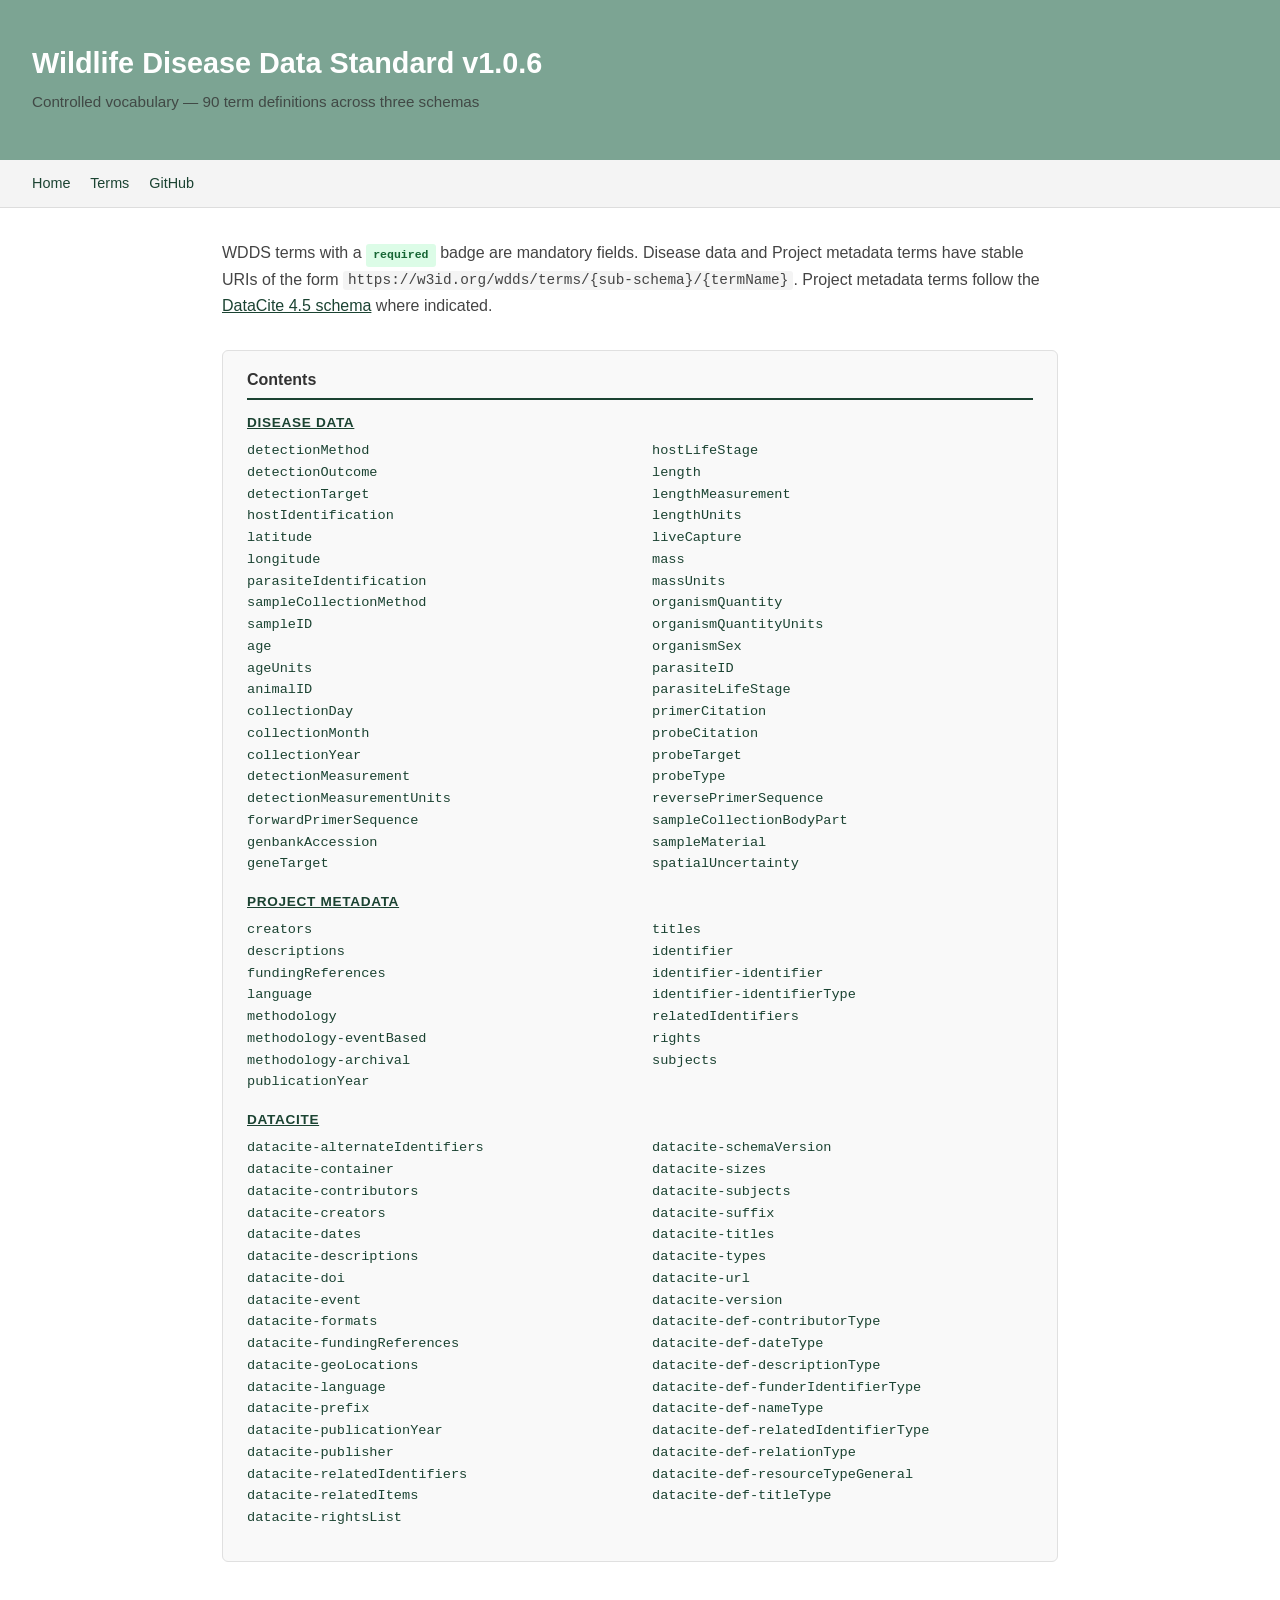
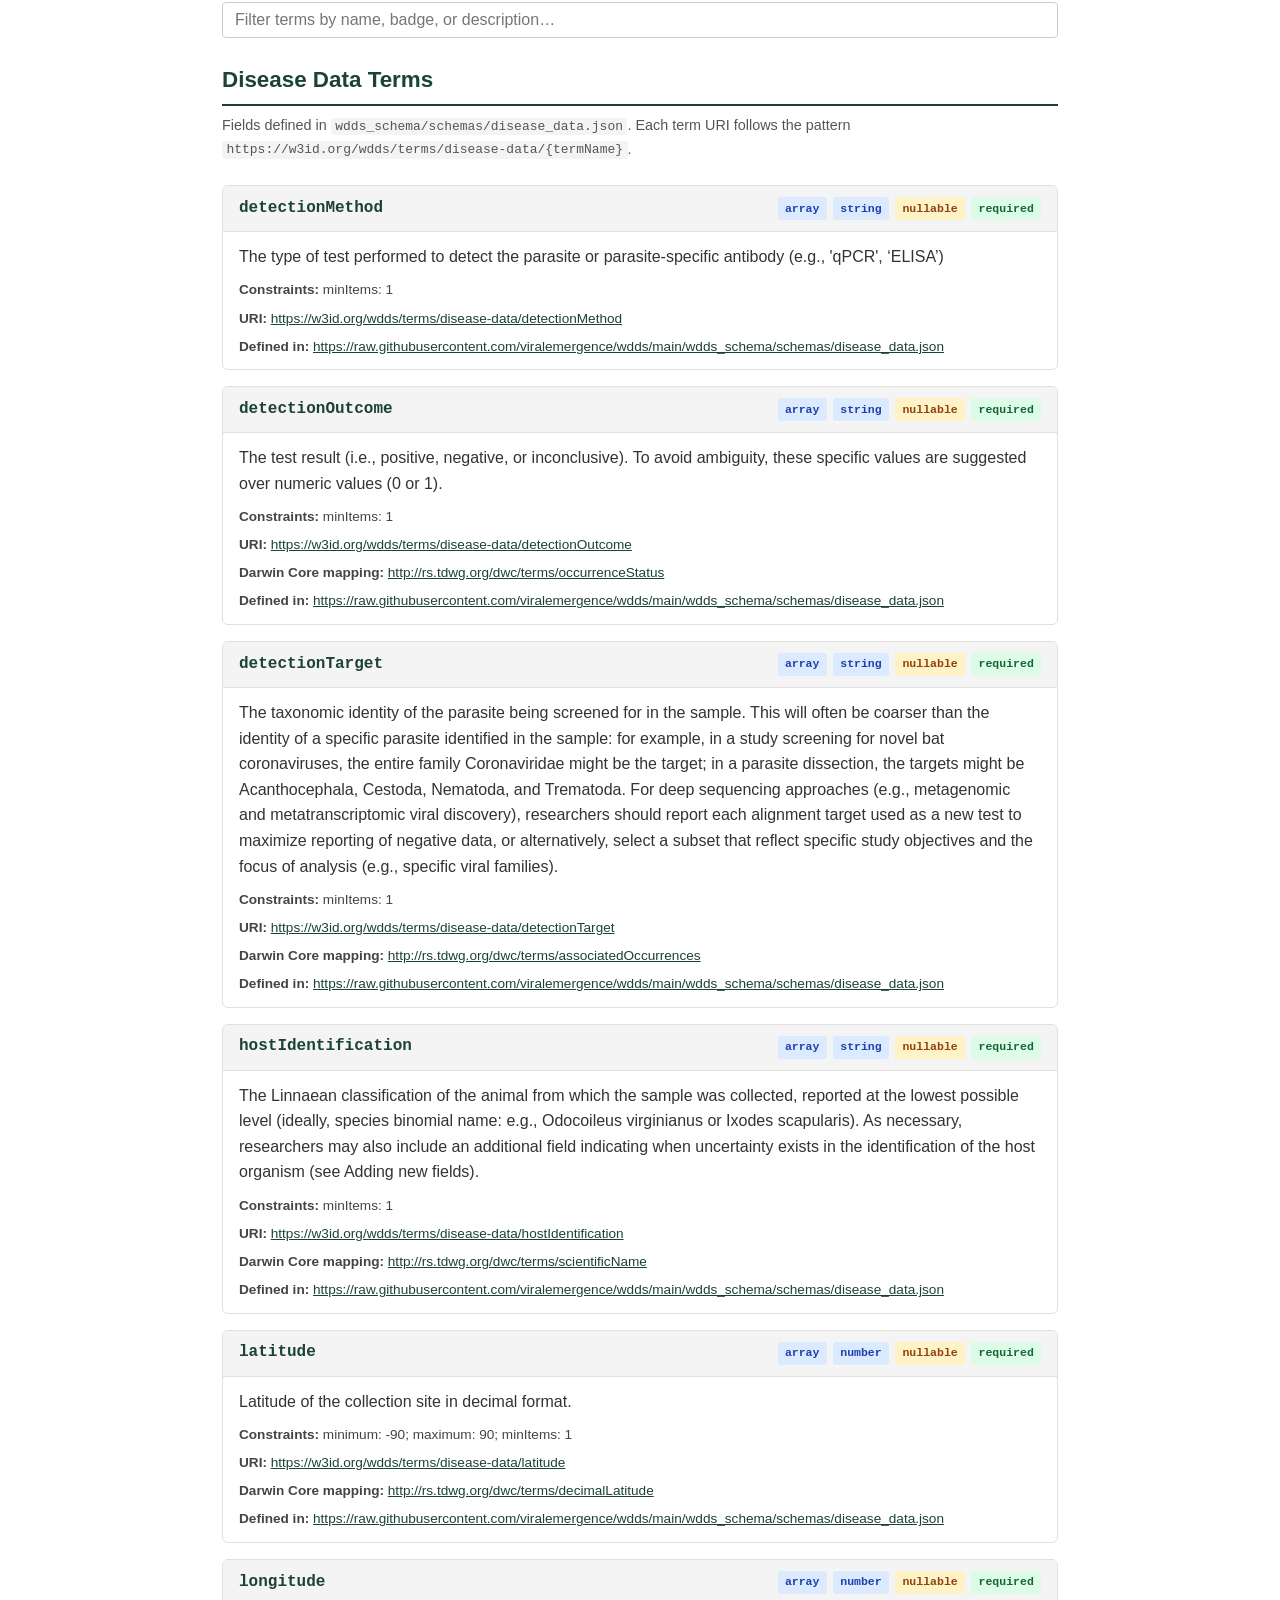
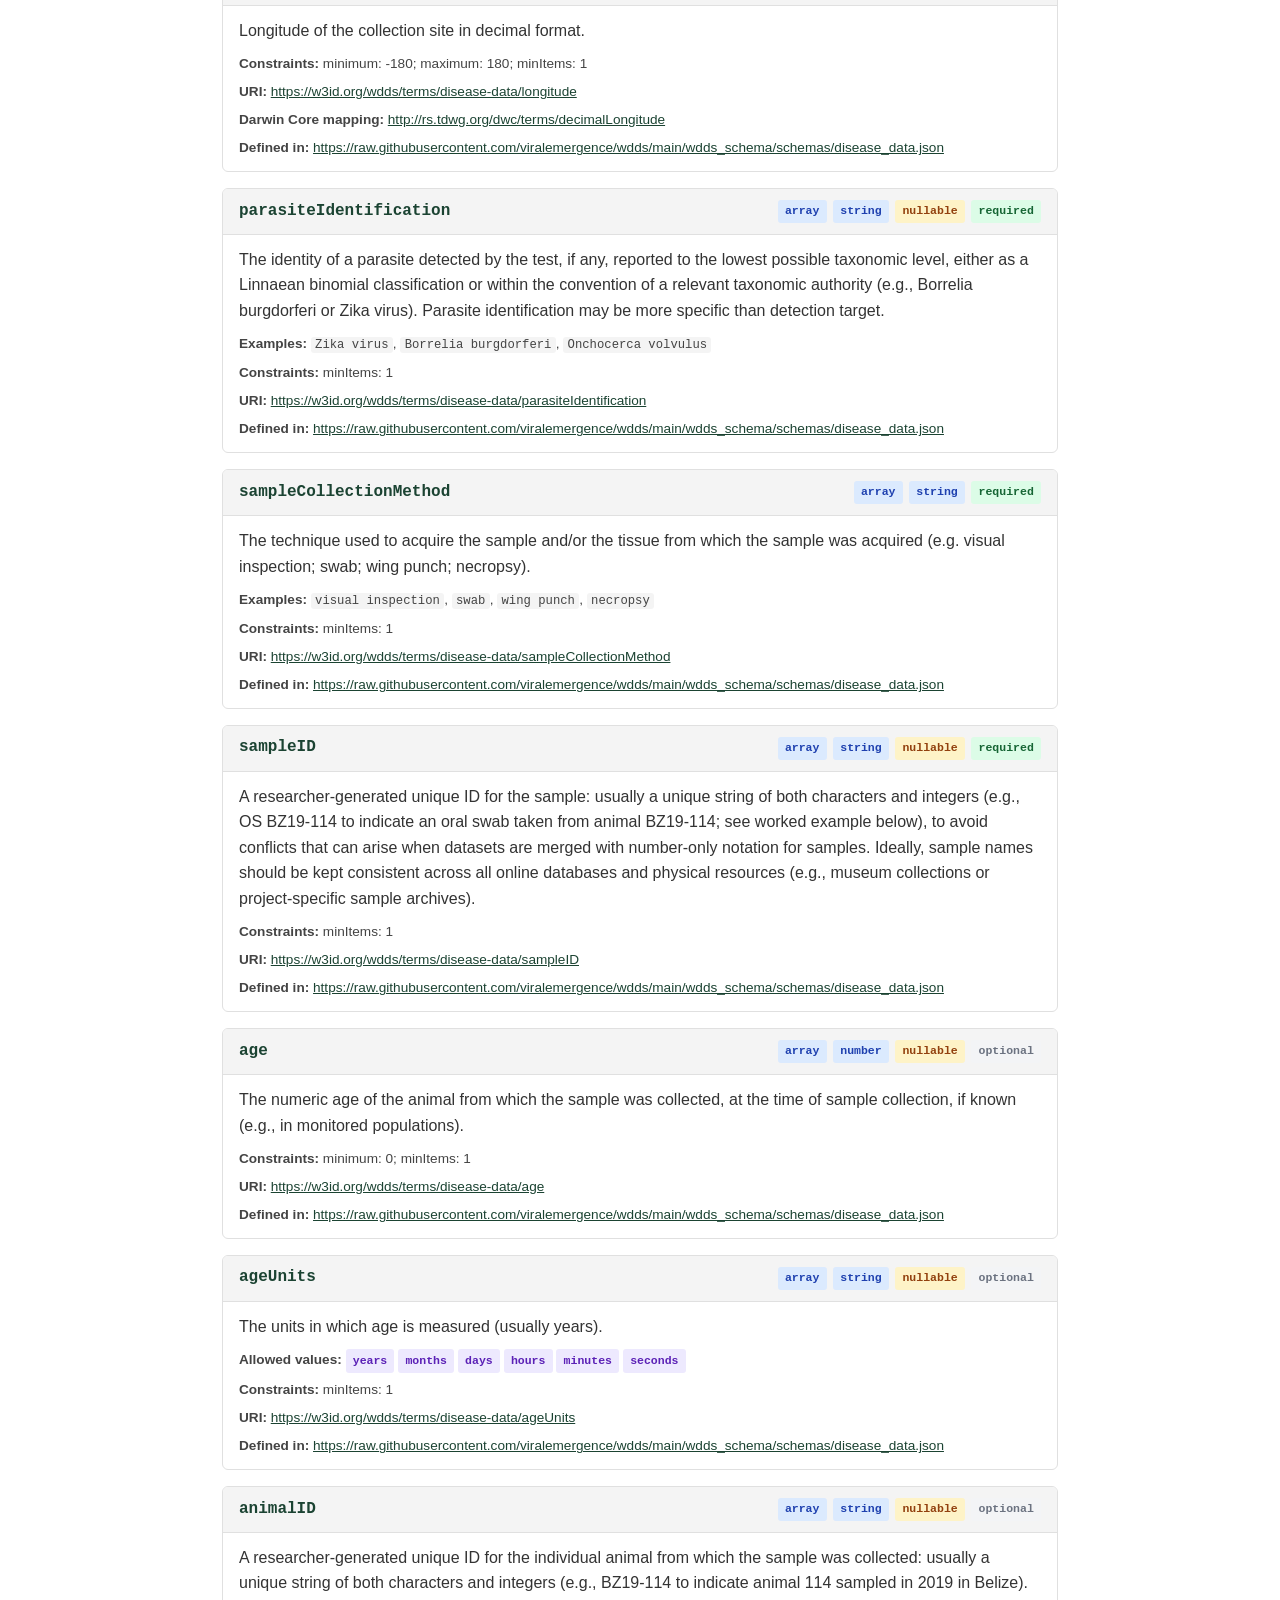
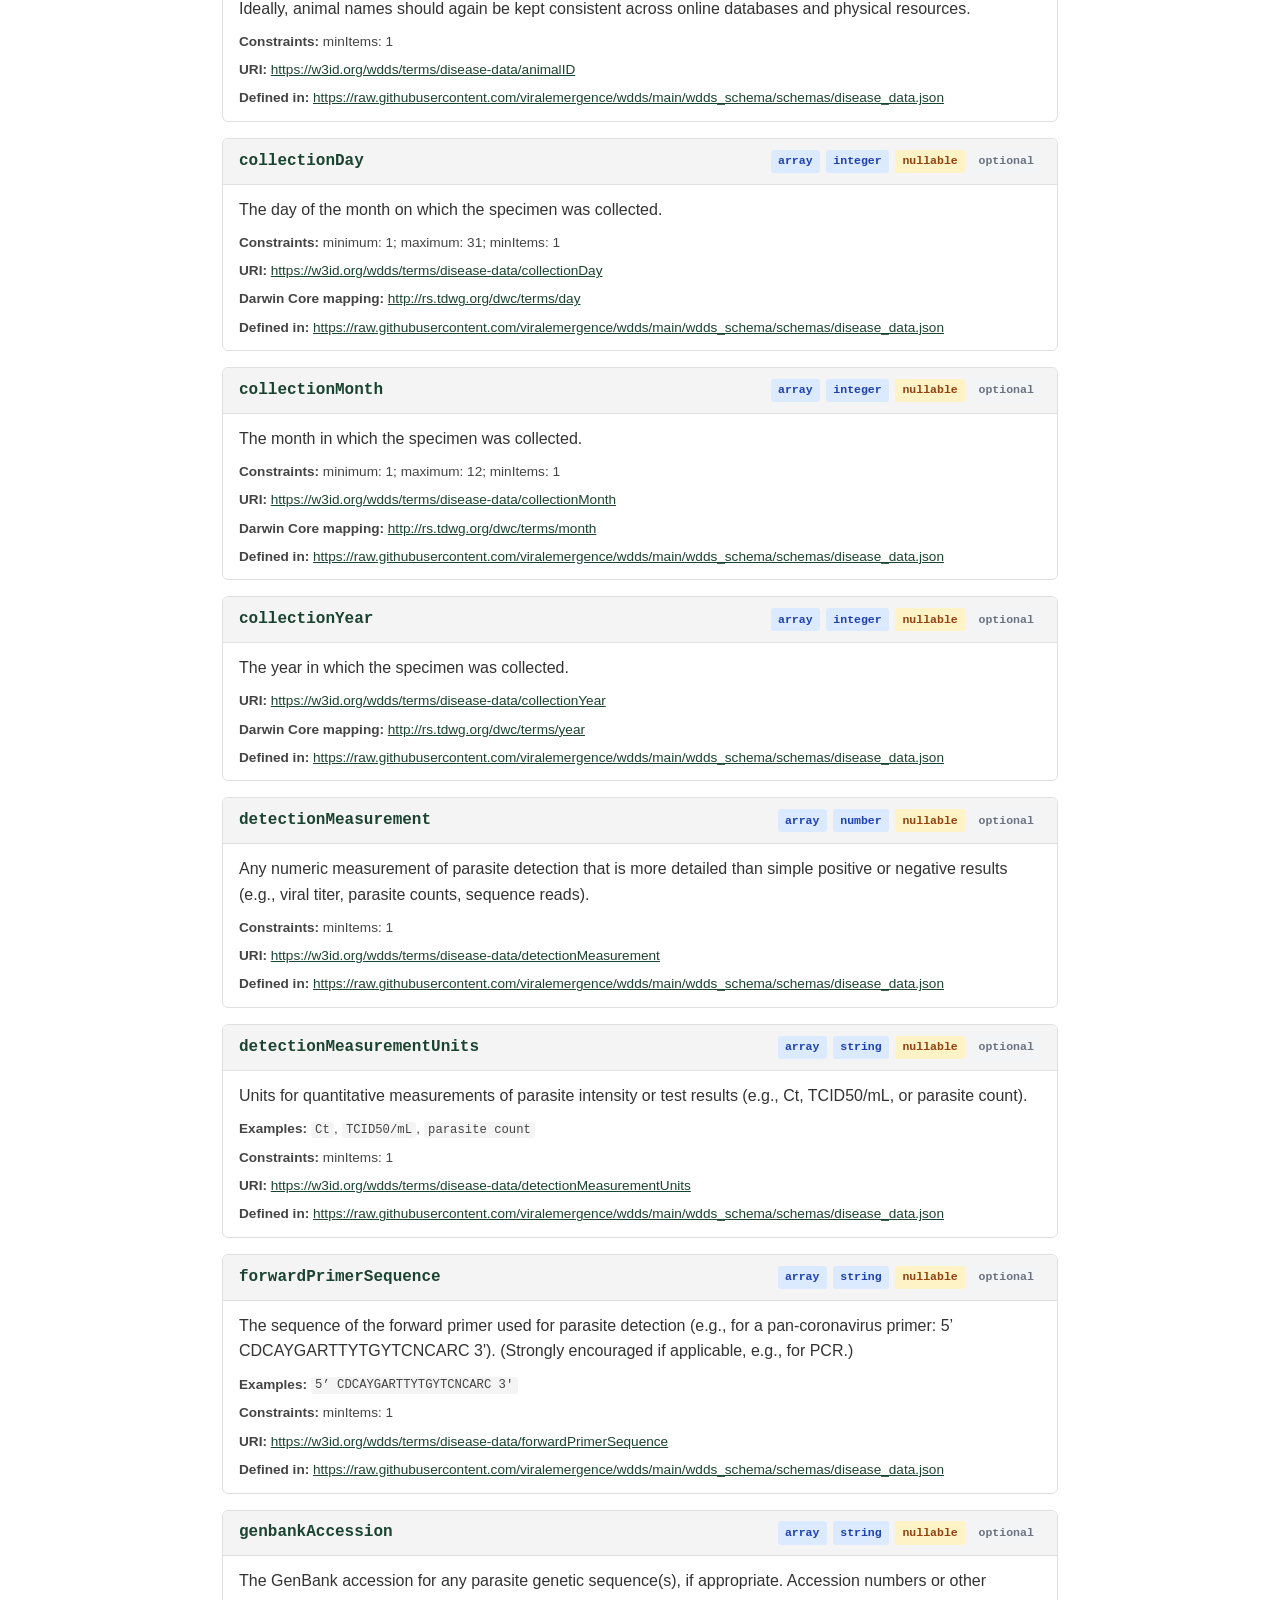
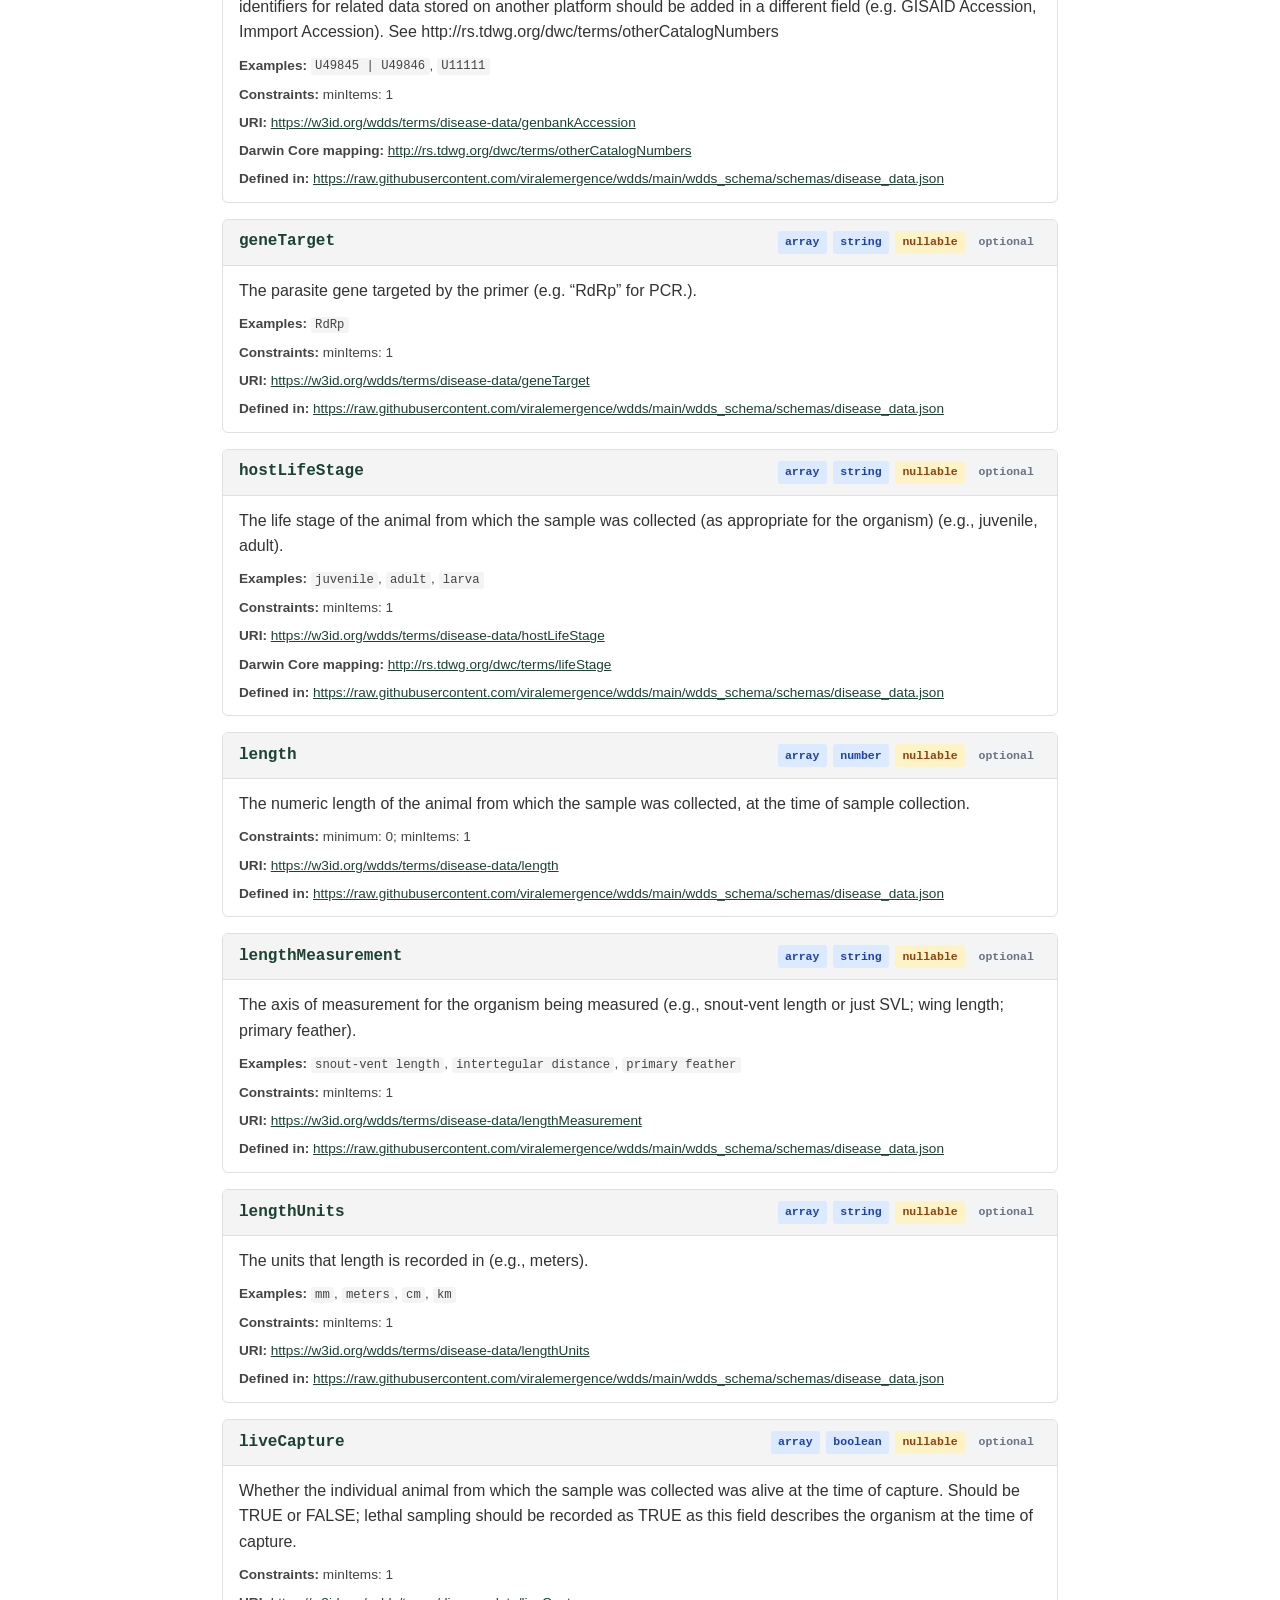
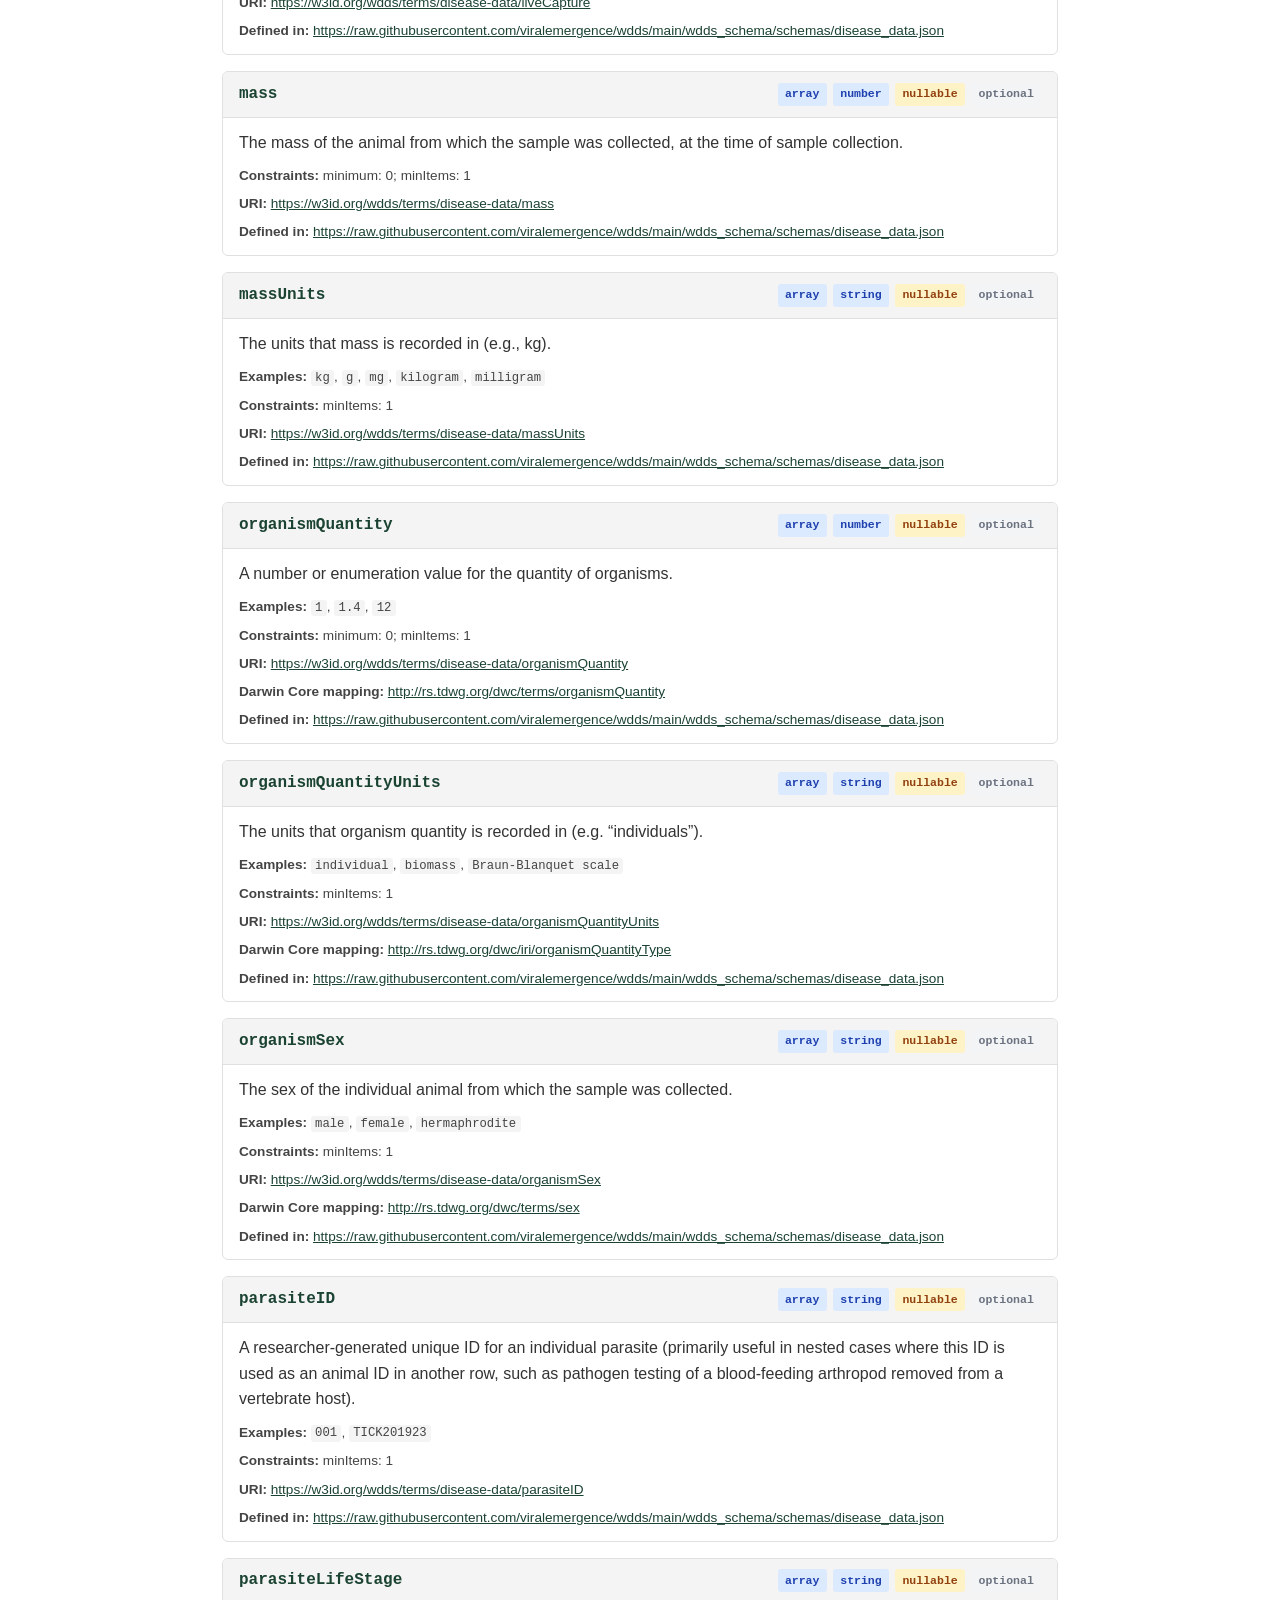
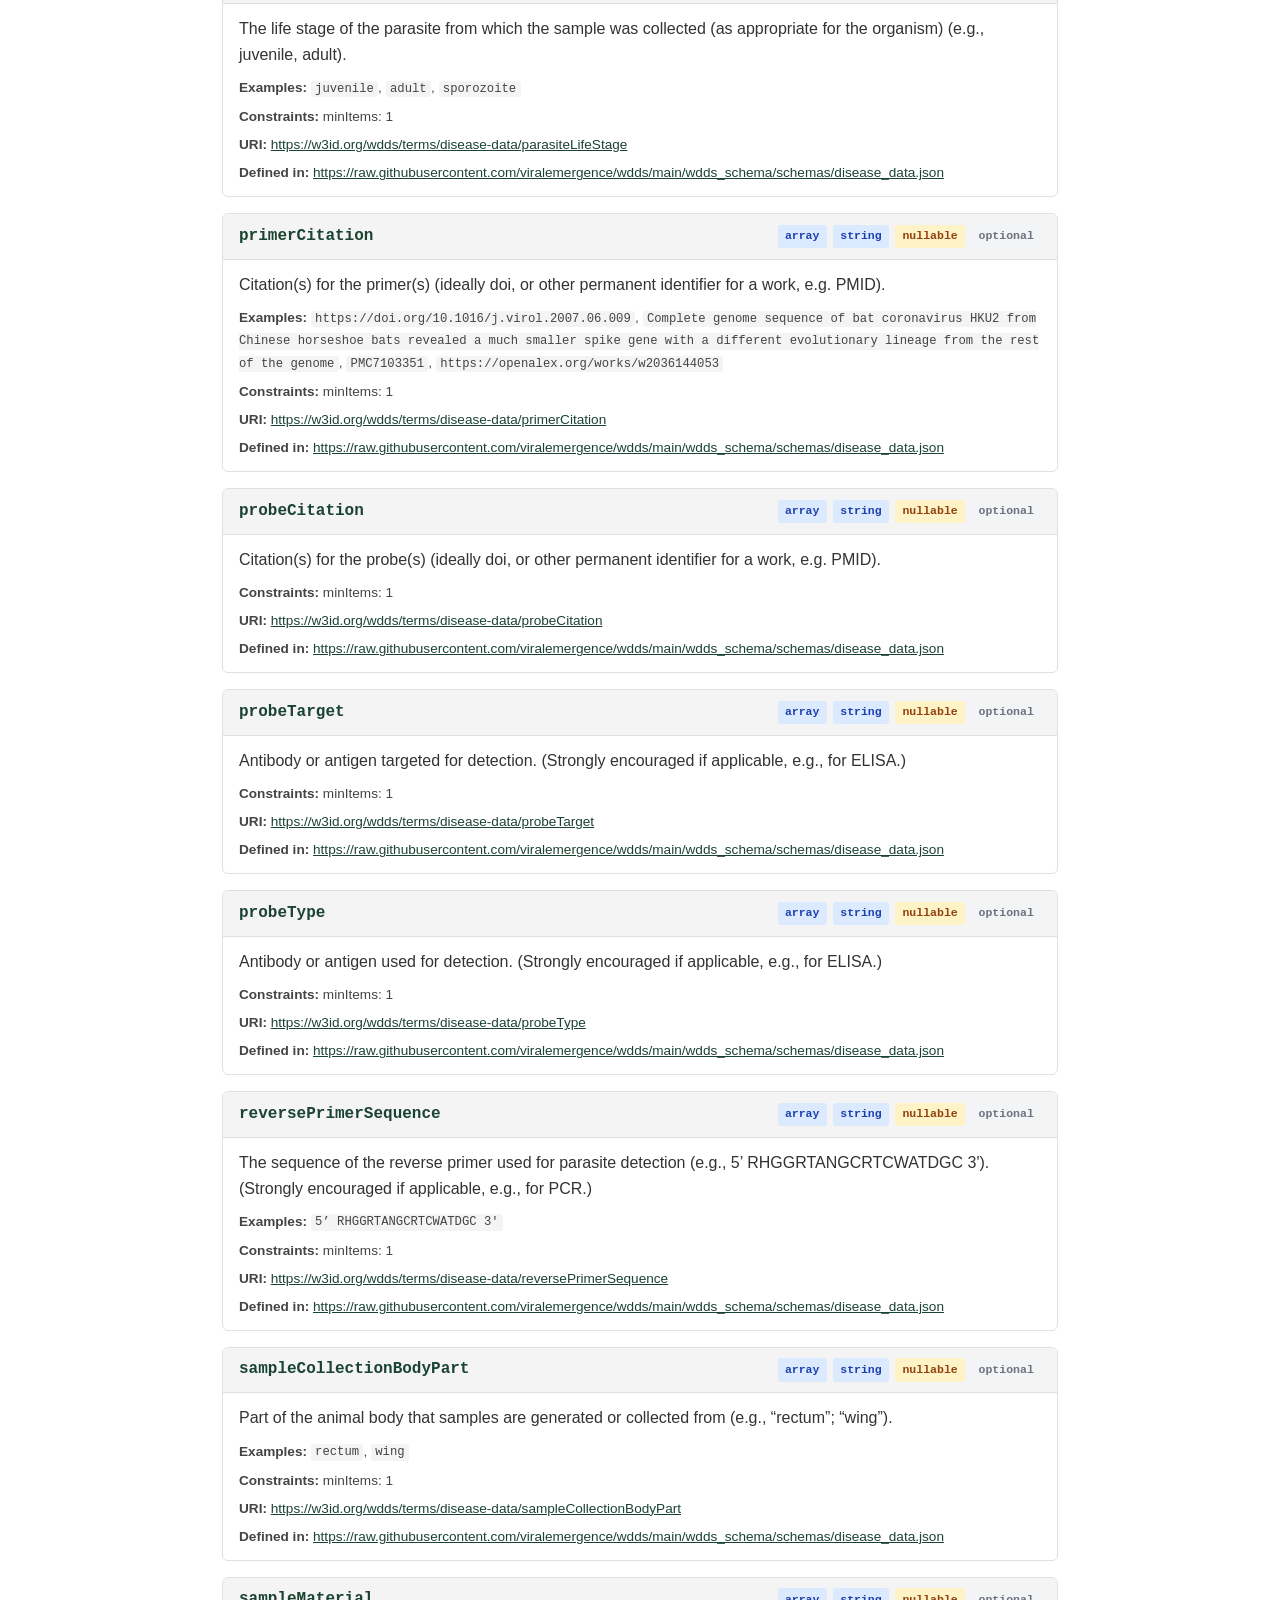
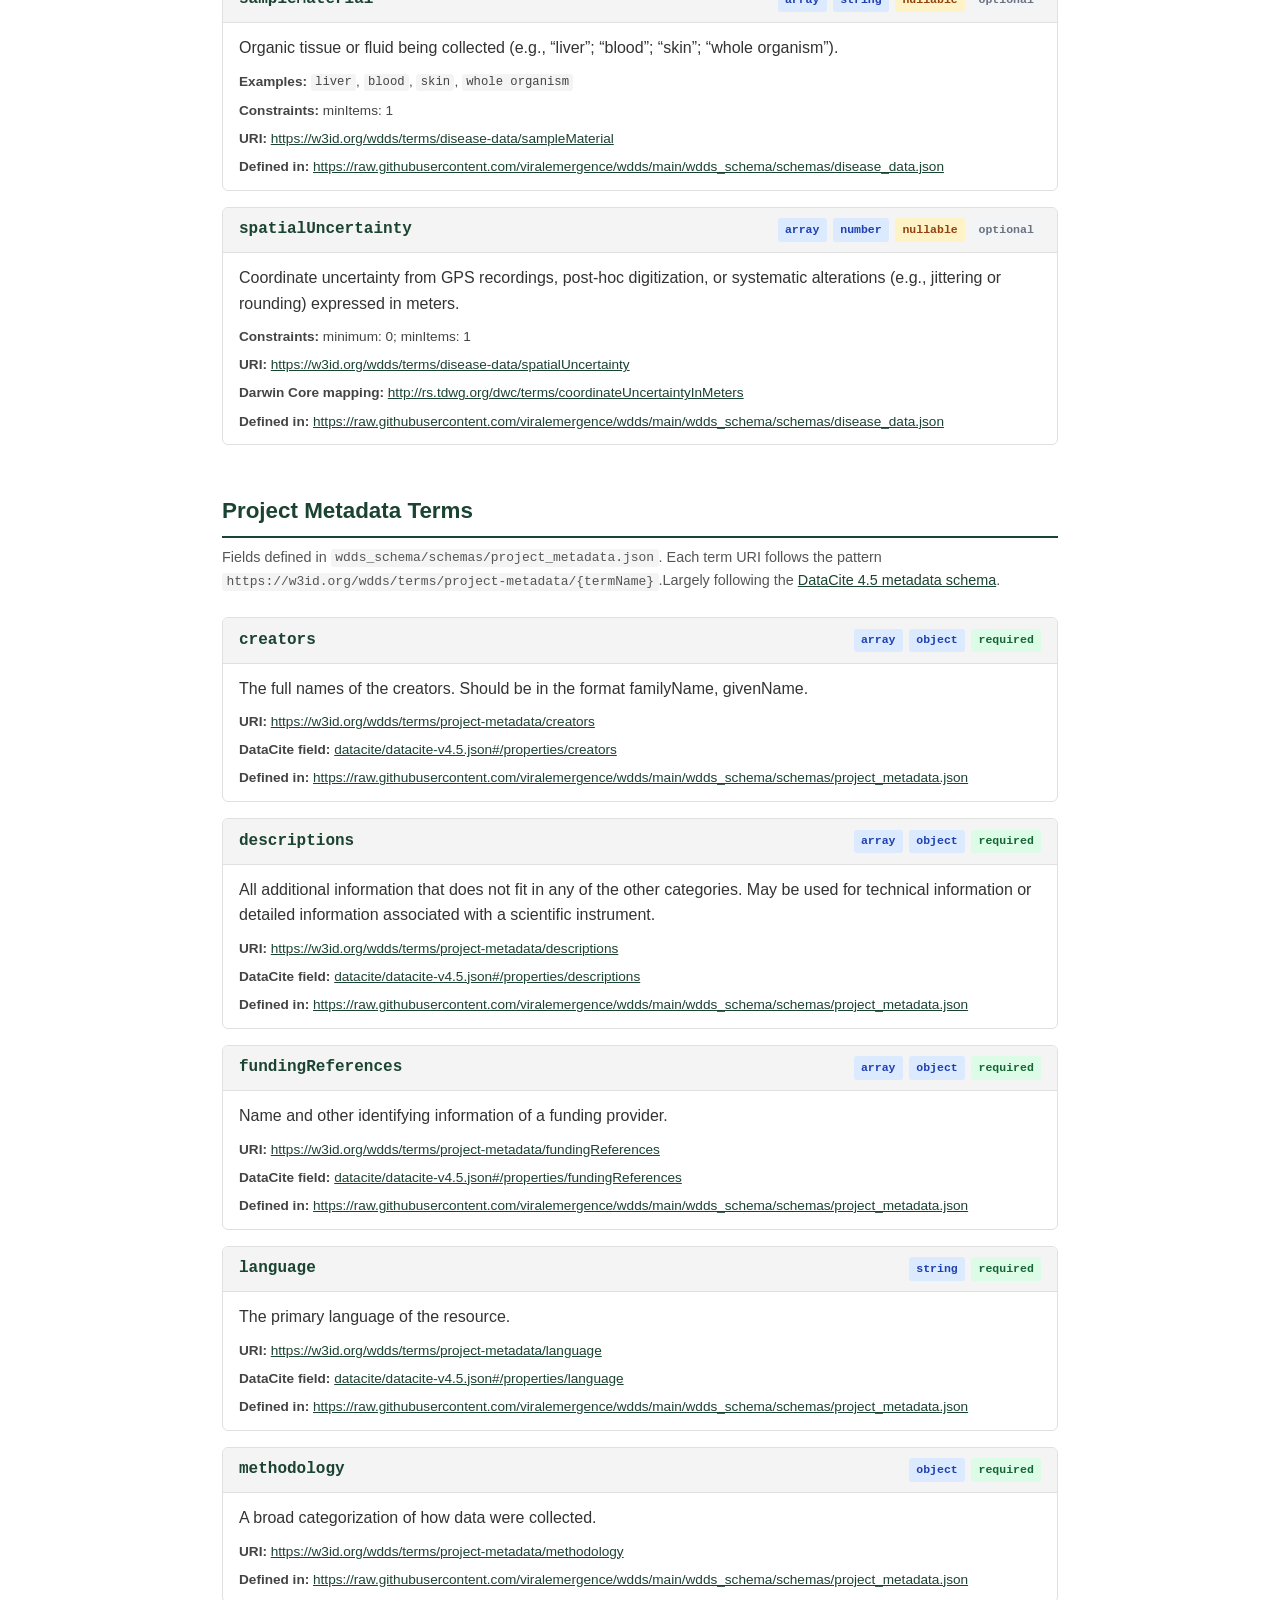
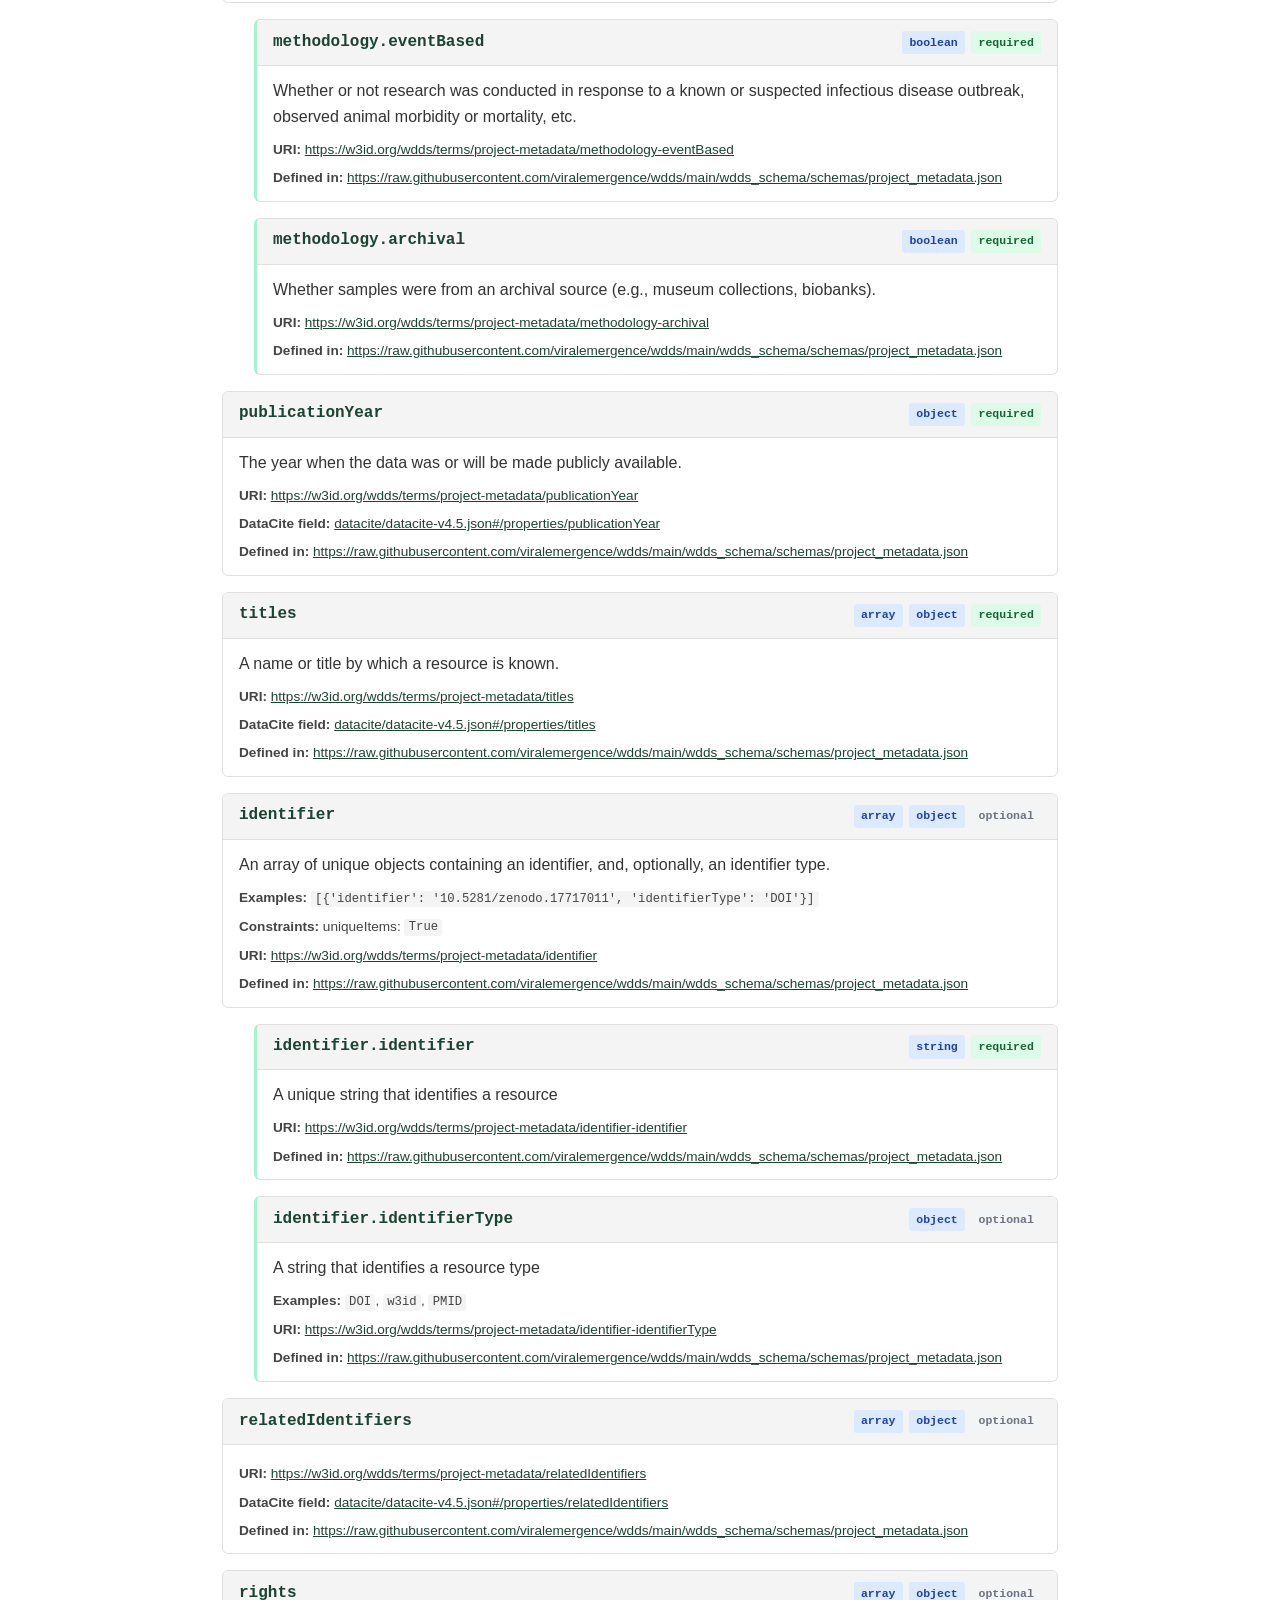
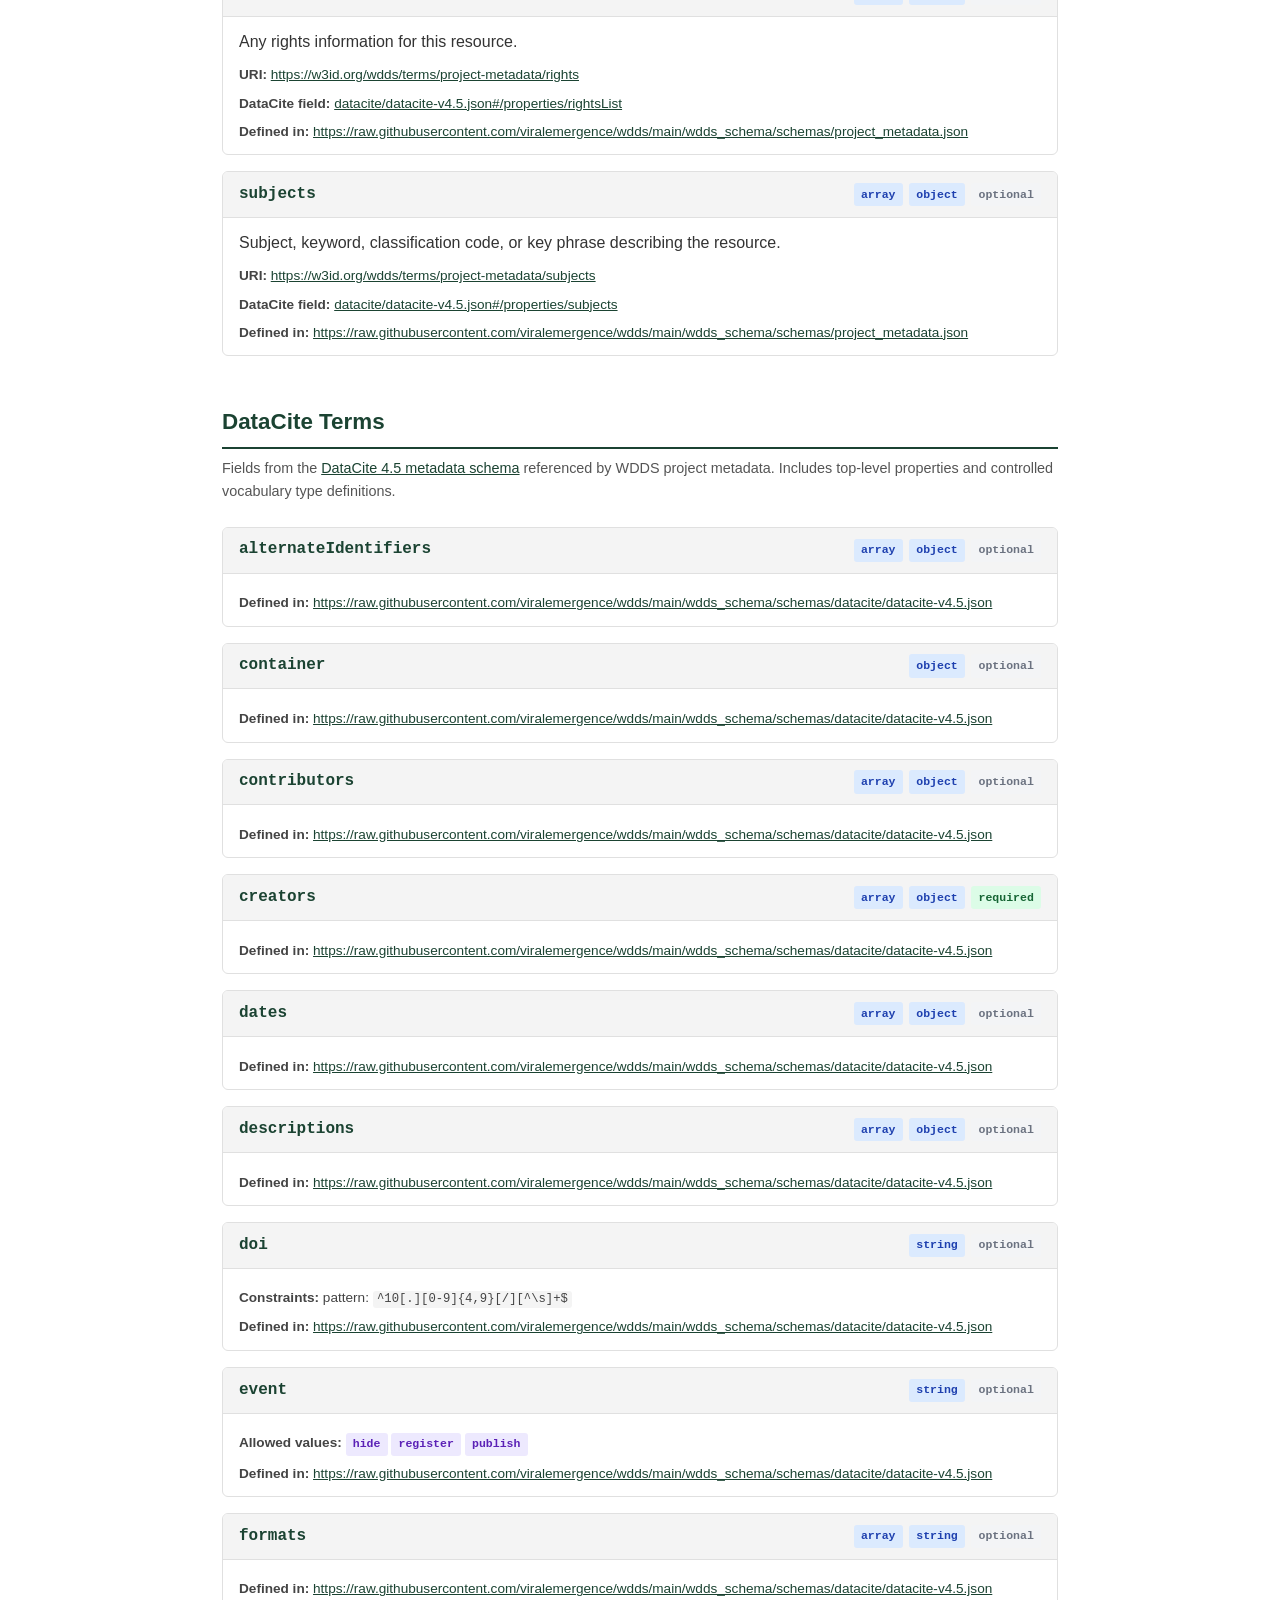
==== docs/terms/index.html @ bc55b71c "adding query for datacite terms to datacite field" ====
<!DOCTYPE html>
<html lang="en">
<head>
  <meta charset="UTF-8">
  <meta name="viewport" content="width=device-width, initial-scale=1.0">
  <title>Terms — Wildlife Disease Data Standard v1.0.6</title>
  <link rel="stylesheet" href=../styles.css>
</head>
<body>

<header>
  <h1>Wildlife Disease Data Standard v1.0.6</h1>
  <p>Controlled vocabulary — 90 term definitions across three schemas</p>
</header>

<nav>
  <a href="https://viralemergence.github.io/wdds/">Home</a>
  <a href="https://viralemergence.github.io/wdds/terms/">Terms</a>
  <a href="https://github.com/viralemergence/wdds">GitHub</a>
</nav>

<main>
  <p class="intro">
    WDDS terms with a <span class="badge required">required</span> badge are
    mandatory fields. Disease data and Project metadata terms have stable URIs of the form
    <code>https://w3id.org/wdds/terms/{sub-schema}/{termName}</code>.
    Project metadata terms follow the
    <a href="https://datacite-metadata-schema.readthedocs.io/en/4.5/">DataCite 4.5 schema</a> where indicated.
  </p>

<div class="toc" aria-label="Table of contents">
  <h2>Contents</h2>
  <div class="toc-group">
    <h3><a href="#section-disease-data">Disease Data</a></h3>
    <div class="toc-links">
      <a href="#detectionMethod">detectionMethod</a>
      <a href="#detectionOutcome">detectionOutcome</a>
      <a href="#detectionTarget">detectionTarget</a>
      <a href="#hostIdentification">hostIdentification</a>
      <a href="#latitude">latitude</a>
      <a href="#longitude">longitude</a>
      <a href="#parasiteIdentification">parasiteIdentification</a>
      <a href="#sampleCollectionMethod">sampleCollectionMethod</a>
      <a href="#sampleID">sampleID</a>
      <a href="#age">age</a>
      <a href="#ageUnits">ageUnits</a>
      <a href="#animalID">animalID</a>
      <a href="#collectionDay">collectionDay</a>
      <a href="#collectionMonth">collectionMonth</a>
      <a href="#collectionYear">collectionYear</a>
      <a href="#detectionMeasurement">detectionMeasurement</a>
      <a href="#detectionMeasurementUnits">detectionMeasurementUnits</a>
      <a href="#forwardPrimerSequence">forwardPrimerSequence</a>
      <a href="#genbankAccession">genbankAccession</a>
      <a href="#geneTarget">geneTarget</a>
      <a href="#hostLifeStage">hostLifeStage</a>
      <a href="#length">length</a>
      <a href="#lengthMeasurement">lengthMeasurement</a>
      <a href="#lengthUnits">lengthUnits</a>
      <a href="#liveCapture">liveCapture</a>
      <a href="#mass">mass</a>
      <a href="#massUnits">massUnits</a>
      <a href="#organismQuantity">organismQuantity</a>
      <a href="#organismQuantityUnits">organismQuantityUnits</a>
      <a href="#organismSex">organismSex</a>
      <a href="#parasiteID">parasiteID</a>
      <a href="#parasiteLifeStage">parasiteLifeStage</a>
      <a href="#primerCitation">primerCitation</a>
      <a href="#probeCitation">probeCitation</a>
      <a href="#probeTarget">probeTarget</a>
      <a href="#probeType">probeType</a>
      <a href="#reversePrimerSequence">reversePrimerSequence</a>
      <a href="#sampleCollectionBodyPart">sampleCollectionBodyPart</a>
      <a href="#sampleMaterial">sampleMaterial</a>
      <a href="#spatialUncertainty">spatialUncertainty</a>
    </div>
  </div>
  <div class="toc-group">
    <h3><a href="#section-project-metadata">Project Metadata</a></h3>
    <div class="toc-links">
      <a href="#creators">creators</a>
      <a href="#descriptions">descriptions</a>
      <a href="#fundingReferences">fundingReferences</a>
      <a href="#language">language</a>
      <a href="#methodology">methodology</a>
      <a href="#methodology-eventBased">methodology-eventBased</a>
      <a href="#methodology-archival">methodology-archival</a>
      <a href="#publicationYear">publicationYear</a>
      <a href="#titles">titles</a>
      <a href="#identifier">identifier</a>
      <a href="#identifier-identifier">identifier-identifier</a>
      <a href="#identifier-identifierType">identifier-identifierType</a>
      <a href="#relatedIdentifiers">relatedIdentifiers</a>
      <a href="#rights">rights</a>
      <a href="#subjects">subjects</a>
    </div>
  </div>
  <div class="toc-group">
    <h3><a href="#section-datacite">DataCite</a></h3>
    <div class="toc-links">
      <a href="#datacite-alternateIdentifiers">datacite-alternateIdentifiers</a>
      <a href="#datacite-container">datacite-container</a>
      <a href="#datacite-contributors">datacite-contributors</a>
      <a href="#datacite-creators">datacite-creators</a>
      <a href="#datacite-dates">datacite-dates</a>
      <a href="#datacite-descriptions">datacite-descriptions</a>
      <a href="#datacite-doi">datacite-doi</a>
      <a href="#datacite-event">datacite-event</a>
      <a href="#datacite-formats">datacite-formats</a>
      <a href="#datacite-fundingReferences">datacite-fundingReferences</a>
      <a href="#datacite-geoLocations">datacite-geoLocations</a>
      <a href="#datacite-language">datacite-language</a>
      <a href="#datacite-prefix">datacite-prefix</a>
      <a href="#datacite-publicationYear">datacite-publicationYear</a>
      <a href="#datacite-publisher">datacite-publisher</a>
      <a href="#datacite-relatedIdentifiers">datacite-relatedIdentifiers</a>
      <a href="#datacite-relatedItems">datacite-relatedItems</a>
      <a href="#datacite-rightsList">datacite-rightsList</a>
      <a href="#datacite-schemaVersion">datacite-schemaVersion</a>
      <a href="#datacite-sizes">datacite-sizes</a>
      <a href="#datacite-subjects">datacite-subjects</a>
      <a href="#datacite-suffix">datacite-suffix</a>
      <a href="#datacite-titles">datacite-titles</a>
      <a href="#datacite-types">datacite-types</a>
      <a href="#datacite-url">datacite-url</a>
      <a href="#datacite-version">datacite-version</a>
      <a href="#datacite-def-contributorType">datacite-def-contributorType</a>
      <a href="#datacite-def-dateType">datacite-def-dateType</a>
      <a href="#datacite-def-descriptionType">datacite-def-descriptionType</a>
      <a href="#datacite-def-funderIdentifierType">datacite-def-funderIdentifierType</a>
      <a href="#datacite-def-nameType">datacite-def-nameType</a>
      <a href="#datacite-def-relatedIdentifierType">datacite-def-relatedIdentifierType</a>
      <a href="#datacite-def-relationType">datacite-def-relationType</a>
      <a href="#datacite-def-resourceTypeGeneral">datacite-def-resourceTypeGeneral</a>
      <a href="#datacite-def-titleType">datacite-def-titleType</a>
    </div>
  </div>
</div>

  <div class="filter-bar">
    <input id="filter" type="search"
           placeholder="Filter terms by name, badge, or description…"
           aria-label="Filter terms">
  </div>

<div class="schema-section" id="section-disease-data">
  <h2 class="section-title">Disease Data Terms</h2>
  <p class="section-desc">Fields defined in <code>wdds_schema/schemas/disease_data.json</code>. Each term URI follows the pattern <code>https://w3id.org/wdds/terms/disease-data/{termName}</code>.</p>
  <section class="term" id="detectionMethod">
    <div class="term-header">
      <h3 class="term-name">detectionMethod</h3>
      <div class="term-badges">
        <span class="badge type">array</span> <span class="badge type">string</span> <span class="badge nullable">nullable</span>
        <span class="badge required">required</span>
      </div>
    </div>
    <div class="term-body">
      <p class="term-desc">The type of test performed to detect the parasite or parasite-specific antibody (e.g., &#x27;qPCR&#x27;, ‘ELISA’)</p>
      <div class="constraints"><strong>Constraints:</strong> minItems: 1</div>
      <div class="term-uri"><strong>URI:</strong> <a href="https://w3id.org/wdds/terms/disease-data/detectionMethod">https://w3id.org/wdds/terms/disease-data/detectionMethod</a></div>
      <div class="schema-ref"><strong>Defined in:</strong> <a href="https://raw.githubusercontent.com/viralemergence/wdds/main/wdds_schema/schemas/disease_data.json">https://raw.githubusercontent.com/viralemergence/wdds/main/wdds_schema/schemas/disease_data.json</a></div>
    </div>
  </section>

  <section class="term" id="detectionOutcome">
    <div class="term-header">
      <h3 class="term-name">detectionOutcome</h3>
      <div class="term-badges">
        <span class="badge type">array</span> <span class="badge type">string</span> <span class="badge nullable">nullable</span>
        <span class="badge required">required</span>
      </div>
    </div>
    <div class="term-body">
      <p class="term-desc">The test result (i.e., positive, negative, or inconclusive). To avoid ambiguity, these specific values are suggested over numeric values (0 or 1).</p>
      <div class="constraints"><strong>Constraints:</strong> minItems: 1</div>
      <div class="term-uri"><strong>URI:</strong> <a href="https://w3id.org/wdds/terms/disease-data/detectionOutcome">https://w3id.org/wdds/terms/disease-data/detectionOutcome</a></div>
      <div class="dwc-ref"><strong>Darwin Core mapping:</strong> <a href="http://rs.tdwg.org/dwc/terms/occurrenceStatus">http://rs.tdwg.org/dwc/terms/occurrenceStatus</a></div>
      <div class="schema-ref"><strong>Defined in:</strong> <a href="https://raw.githubusercontent.com/viralemergence/wdds/main/wdds_schema/schemas/disease_data.json">https://raw.githubusercontent.com/viralemergence/wdds/main/wdds_schema/schemas/disease_data.json</a></div>
    </div>
  </section>

  <section class="term" id="detectionTarget">
    <div class="term-header">
      <h3 class="term-name">detectionTarget</h3>
      <div class="term-badges">
        <span class="badge type">array</span> <span class="badge type">string</span> <span class="badge nullable">nullable</span>
        <span class="badge required">required</span>
      </div>
    </div>
    <div class="term-body">
      <p class="term-desc">The taxonomic identity of the parasite being screened for in the sample. This will often be coarser than the identity of a specific parasite identified in the sample: for example, in a study screening for novel bat coronaviruses, the entire family Coronaviridae might be the target; in a parasite dissection, the targets might be Acanthocephala, Cestoda, Nematoda, and Trematoda. For deep sequencing approaches (e.g., metagenomic and metatranscriptomic viral discovery), researchers should report each alignment target used as a new test to maximize reporting of negative data, or alternatively, select a subset that reflect specific study objectives and the focus of analysis (e.g., specific viral families).</p>
      <div class="constraints"><strong>Constraints:</strong> minItems: 1</div>
      <div class="term-uri"><strong>URI:</strong> <a href="https://w3id.org/wdds/terms/disease-data/detectionTarget">https://w3id.org/wdds/terms/disease-data/detectionTarget</a></div>
      <div class="dwc-ref"><strong>Darwin Core mapping:</strong> <a href="http://rs.tdwg.org/dwc/terms/associatedOccurrences">http://rs.tdwg.org/dwc/terms/associatedOccurrences</a></div>
      <div class="schema-ref"><strong>Defined in:</strong> <a href="https://raw.githubusercontent.com/viralemergence/wdds/main/wdds_schema/schemas/disease_data.json">https://raw.githubusercontent.com/viralemergence/wdds/main/wdds_schema/schemas/disease_data.json</a></div>
    </div>
  </section>

  <section class="term" id="hostIdentification">
    <div class="term-header">
      <h3 class="term-name">hostIdentification</h3>
      <div class="term-badges">
        <span class="badge type">array</span> <span class="badge type">string</span> <span class="badge nullable">nullable</span>
        <span class="badge required">required</span>
      </div>
    </div>
    <div class="term-body">
      <p class="term-desc">The Linnaean classification of the animal from which the sample was collected, reported at the lowest possible level (ideally, species binomial name: e.g., Odocoileus virginianus or Ixodes scapularis). As necessary, researchers may also include an additional field indicating when uncertainty exists in the identification of the host organism (see Adding new fields).</p>
      <div class="constraints"><strong>Constraints:</strong> minItems: 1</div>
      <div class="term-uri"><strong>URI:</strong> <a href="https://w3id.org/wdds/terms/disease-data/hostIdentification">https://w3id.org/wdds/terms/disease-data/hostIdentification</a></div>
      <div class="dwc-ref"><strong>Darwin Core mapping:</strong> <a href="http://rs.tdwg.org/dwc/terms/scientificName">http://rs.tdwg.org/dwc/terms/scientificName</a></div>
      <div class="schema-ref"><strong>Defined in:</strong> <a href="https://raw.githubusercontent.com/viralemergence/wdds/main/wdds_schema/schemas/disease_data.json">https://raw.githubusercontent.com/viralemergence/wdds/main/wdds_schema/schemas/disease_data.json</a></div>
    </div>
  </section>

  <section class="term" id="latitude">
    <div class="term-header">
      <h3 class="term-name">latitude</h3>
      <div class="term-badges">
        <span class="badge type">array</span> <span class="badge type">number</span> <span class="badge nullable">nullable</span>
        <span class="badge required">required</span>
      </div>
    </div>
    <div class="term-body">
      <p class="term-desc">Latitude of the collection site in decimal format.</p>
      <div class="constraints"><strong>Constraints:</strong> minimum: -90; maximum: 90; minItems: 1</div>
      <div class="term-uri"><strong>URI:</strong> <a href="https://w3id.org/wdds/terms/disease-data/latitude">https://w3id.org/wdds/terms/disease-data/latitude</a></div>
      <div class="dwc-ref"><strong>Darwin Core mapping:</strong> <a href="http://rs.tdwg.org/dwc/terms/decimalLatitude">http://rs.tdwg.org/dwc/terms/decimalLatitude</a></div>
      <div class="schema-ref"><strong>Defined in:</strong> <a href="https://raw.githubusercontent.com/viralemergence/wdds/main/wdds_schema/schemas/disease_data.json">https://raw.githubusercontent.com/viralemergence/wdds/main/wdds_schema/schemas/disease_data.json</a></div>
    </div>
  </section>

  <section class="term" id="longitude">
    <div class="term-header">
      <h3 class="term-name">longitude</h3>
      <div class="term-badges">
        <span class="badge type">array</span> <span class="badge type">number</span> <span class="badge nullable">nullable</span>
        <span class="badge required">required</span>
      </div>
    </div>
    <div class="term-body">
      <p class="term-desc">Longitude of the collection site  in decimal format.</p>
      <div class="constraints"><strong>Constraints:</strong> minimum: -180; maximum: 180; minItems: 1</div>
      <div class="term-uri"><strong>URI:</strong> <a href="https://w3id.org/wdds/terms/disease-data/longitude">https://w3id.org/wdds/terms/disease-data/longitude</a></div>
      <div class="dwc-ref"><strong>Darwin Core mapping:</strong> <a href="http://rs.tdwg.org/dwc/terms/decimalLongitude">http://rs.tdwg.org/dwc/terms/decimalLongitude</a></div>
      <div class="schema-ref"><strong>Defined in:</strong> <a href="https://raw.githubusercontent.com/viralemergence/wdds/main/wdds_schema/schemas/disease_data.json">https://raw.githubusercontent.com/viralemergence/wdds/main/wdds_schema/schemas/disease_data.json</a></div>
    </div>
  </section>

  <section class="term" id="parasiteIdentification">
    <div class="term-header">
      <h3 class="term-name">parasiteIdentification</h3>
      <div class="term-badges">
        <span class="badge type">array</span> <span class="badge type">string</span> <span class="badge nullable">nullable</span>
        <span class="badge required">required</span>
      </div>
    </div>
    <div class="term-body">
      <p class="term-desc">The identity of a parasite detected by the test, if any, reported to the lowest possible taxonomic level, either as a Linnaean binomial classification or within the convention of a relevant taxonomic authority (e.g., Borrelia burgdorferi or Zika virus). Parasite identification may be more specific than detection target.</p>
      <div class="examples"><strong>Examples:</strong> <code>Zika virus</code>, <code>Borrelia burgdorferi</code>, <code>Onchocerca volvulus</code></div>
      <div class="constraints"><strong>Constraints:</strong> minItems: 1</div>
      <div class="term-uri"><strong>URI:</strong> <a href="https://w3id.org/wdds/terms/disease-data/parasiteIdentification">https://w3id.org/wdds/terms/disease-data/parasiteIdentification</a></div>
      <div class="schema-ref"><strong>Defined in:</strong> <a href="https://raw.githubusercontent.com/viralemergence/wdds/main/wdds_schema/schemas/disease_data.json">https://raw.githubusercontent.com/viralemergence/wdds/main/wdds_schema/schemas/disease_data.json</a></div>
    </div>
  </section>

  <section class="term" id="sampleCollectionMethod">
    <div class="term-header">
      <h3 class="term-name">sampleCollectionMethod</h3>
      <div class="term-badges">
        <span class="badge type">array</span> <span class="badge type">string</span>
        <span class="badge required">required</span>
      </div>
    </div>
    <div class="term-body">
      <p class="term-desc">The technique used to acquire the sample and/or the tissue from which the sample was acquired (e.g. visual inspection; swab; wing punch; necropsy).</p>
      <div class="examples"><strong>Examples:</strong> <code>visual inspection</code>, <code>swab</code>, <code>wing punch</code>, <code>necropsy</code></div>
      <div class="constraints"><strong>Constraints:</strong> minItems: 1</div>
      <div class="term-uri"><strong>URI:</strong> <a href="https://w3id.org/wdds/terms/disease-data/sampleCollectionMethod">https://w3id.org/wdds/terms/disease-data/sampleCollectionMethod</a></div>
      <div class="schema-ref"><strong>Defined in:</strong> <a href="https://raw.githubusercontent.com/viralemergence/wdds/main/wdds_schema/schemas/disease_data.json">https://raw.githubusercontent.com/viralemergence/wdds/main/wdds_schema/schemas/disease_data.json</a></div>
    </div>
  </section>

  <section class="term" id="sampleID">
    <div class="term-header">
      <h3 class="term-name">sampleID</h3>
      <div class="term-badges">
        <span class="badge type">array</span> <span class="badge type">string</span> <span class="badge nullable">nullable</span>
        <span class="badge required">required</span>
      </div>
    </div>
    <div class="term-body">
      <p class="term-desc">A researcher-generated unique ID for the sample: usually a unique string of both characters and integers (e.g., OS BZ19-114 to indicate an oral swab taken from animal BZ19-114; see worked example below), to avoid conflicts that can arise when datasets are merged with number-only notation for samples. Ideally, sample names should be kept consistent across all online databases and physical resources (e.g., museum collections or project-specific sample archives).</p>
      <div class="constraints"><strong>Constraints:</strong> minItems: 1</div>
      <div class="term-uri"><strong>URI:</strong> <a href="https://w3id.org/wdds/terms/disease-data/sampleID">https://w3id.org/wdds/terms/disease-data/sampleID</a></div>
      <div class="schema-ref"><strong>Defined in:</strong> <a href="https://raw.githubusercontent.com/viralemergence/wdds/main/wdds_schema/schemas/disease_data.json">https://raw.githubusercontent.com/viralemergence/wdds/main/wdds_schema/schemas/disease_data.json</a></div>
    </div>
  </section>

  <section class="term" id="age">
    <div class="term-header">
      <h3 class="term-name">age</h3>
      <div class="term-badges">
        <span class="badge type">array</span> <span class="badge type">number</span> <span class="badge nullable">nullable</span>
        <span class="badge optional">optional</span>
      </div>
    </div>
    <div class="term-body">
      <p class="term-desc">The numeric age of the animal from which the sample was collected, at the time of sample collection, if known (e.g., in monitored populations).</p>
      <div class="constraints"><strong>Constraints:</strong> minimum: 0; minItems: 1</div>
      <div class="term-uri"><strong>URI:</strong> <a href="https://w3id.org/wdds/terms/disease-data/age">https://w3id.org/wdds/terms/disease-data/age</a></div>
      <div class="schema-ref"><strong>Defined in:</strong> <a href="https://raw.githubusercontent.com/viralemergence/wdds/main/wdds_schema/schemas/disease_data.json">https://raw.githubusercontent.com/viralemergence/wdds/main/wdds_schema/schemas/disease_data.json</a></div>
    </div>
  </section>

  <section class="term" id="ageUnits">
    <div class="term-header">
      <h3 class="term-name">ageUnits</h3>
      <div class="term-badges">
        <span class="badge type">array</span> <span class="badge type">string</span> <span class="badge nullable">nullable</span>
        <span class="badge optional">optional</span>
      </div>
    </div>
    <div class="term-body">
      <p class="term-desc">The units in which age is measured (usually years).</p>
      <div class="enum-list"><strong>Allowed values:</strong> <span class="badge enum-val">years</span> <span class="badge enum-val">months</span> <span class="badge enum-val">days</span> <span class="badge enum-val">hours</span> <span class="badge enum-val">minutes</span> <span class="badge enum-val">seconds</span></div>
      <div class="constraints"><strong>Constraints:</strong> minItems: 1</div>
      <div class="term-uri"><strong>URI:</strong> <a href="https://w3id.org/wdds/terms/disease-data/ageUnits">https://w3id.org/wdds/terms/disease-data/ageUnits</a></div>
      <div class="schema-ref"><strong>Defined in:</strong> <a href="https://raw.githubusercontent.com/viralemergence/wdds/main/wdds_schema/schemas/disease_data.json">https://raw.githubusercontent.com/viralemergence/wdds/main/wdds_schema/schemas/disease_data.json</a></div>
    </div>
  </section>

  <section class="term" id="animalID">
    <div class="term-header">
      <h3 class="term-name">animalID</h3>
      <div class="term-badges">
        <span class="badge type">array</span> <span class="badge type">string</span> <span class="badge nullable">nullable</span>
        <span class="badge optional">optional</span>
      </div>
    </div>
    <div class="term-body">
      <p class="term-desc">A researcher-generated unique ID for the individual animal from which the sample was collected: usually a unique string of both characters and integers (e.g., BZ19-114 to indicate animal 114 sampled in 2019 in Belize). Ideally, animal names should again be kept consistent across online databases and physical resources.</p>
      <div class="constraints"><strong>Constraints:</strong> minItems: 1</div>
      <div class="term-uri"><strong>URI:</strong> <a href="https://w3id.org/wdds/terms/disease-data/animalID">https://w3id.org/wdds/terms/disease-data/animalID</a></div>
      <div class="schema-ref"><strong>Defined in:</strong> <a href="https://raw.githubusercontent.com/viralemergence/wdds/main/wdds_schema/schemas/disease_data.json">https://raw.githubusercontent.com/viralemergence/wdds/main/wdds_schema/schemas/disease_data.json</a></div>
    </div>
  </section>

  <section class="term" id="collectionDay">
    <div class="term-header">
      <h3 class="term-name">collectionDay</h3>
      <div class="term-badges">
        <span class="badge type">array</span> <span class="badge type">integer</span> <span class="badge nullable">nullable</span>
        <span class="badge optional">optional</span>
      </div>
    </div>
    <div class="term-body">
      <p class="term-desc">The day of the month on which the specimen was collected.</p>
      <div class="constraints"><strong>Constraints:</strong> minimum: 1; maximum: 31; minItems: 1</div>
      <div class="term-uri"><strong>URI:</strong> <a href="https://w3id.org/wdds/terms/disease-data/collectionDay">https://w3id.org/wdds/terms/disease-data/collectionDay</a></div>
      <div class="dwc-ref"><strong>Darwin Core mapping:</strong> <a href="http://rs.tdwg.org/dwc/terms/day">http://rs.tdwg.org/dwc/terms/day</a></div>
      <div class="schema-ref"><strong>Defined in:</strong> <a href="https://raw.githubusercontent.com/viralemergence/wdds/main/wdds_schema/schemas/disease_data.json">https://raw.githubusercontent.com/viralemergence/wdds/main/wdds_schema/schemas/disease_data.json</a></div>
    </div>
  </section>

  <section class="term" id="collectionMonth">
    <div class="term-header">
      <h3 class="term-name">collectionMonth</h3>
      <div class="term-badges">
        <span class="badge type">array</span> <span class="badge type">integer</span> <span class="badge nullable">nullable</span>
        <span class="badge optional">optional</span>
      </div>
    </div>
    <div class="term-body">
      <p class="term-desc">The month in which the specimen was collected.</p>
      <div class="constraints"><strong>Constraints:</strong> minimum: 1; maximum: 12; minItems: 1</div>
      <div class="term-uri"><strong>URI:</strong> <a href="https://w3id.org/wdds/terms/disease-data/collectionMonth">https://w3id.org/wdds/terms/disease-data/collectionMonth</a></div>
      <div class="dwc-ref"><strong>Darwin Core mapping:</strong> <a href="http://rs.tdwg.org/dwc/terms/month">http://rs.tdwg.org/dwc/terms/month</a></div>
      <div class="schema-ref"><strong>Defined in:</strong> <a href="https://raw.githubusercontent.com/viralemergence/wdds/main/wdds_schema/schemas/disease_data.json">https://raw.githubusercontent.com/viralemergence/wdds/main/wdds_schema/schemas/disease_data.json</a></div>
    </div>
  </section>

  <section class="term" id="collectionYear">
    <div class="term-header">
      <h3 class="term-name">collectionYear</h3>
      <div class="term-badges">
        <span class="badge type">array</span> <span class="badge type">integer</span> <span class="badge nullable">nullable</span>
        <span class="badge optional">optional</span>
      </div>
    </div>
    <div class="term-body">
      <p class="term-desc">The year in which the specimen was collected.</p>
      <div class="term-uri"><strong>URI:</strong> <a href="https://w3id.org/wdds/terms/disease-data/collectionYear">https://w3id.org/wdds/terms/disease-data/collectionYear</a></div>
      <div class="dwc-ref"><strong>Darwin Core mapping:</strong> <a href="http://rs.tdwg.org/dwc/terms/year">http://rs.tdwg.org/dwc/terms/year</a></div>
      <div class="schema-ref"><strong>Defined in:</strong> <a href="https://raw.githubusercontent.com/viralemergence/wdds/main/wdds_schema/schemas/disease_data.json">https://raw.githubusercontent.com/viralemergence/wdds/main/wdds_schema/schemas/disease_data.json</a></div>
    </div>
  </section>

  <section class="term" id="detectionMeasurement">
    <div class="term-header">
      <h3 class="term-name">detectionMeasurement</h3>
      <div class="term-badges">
        <span class="badge type">array</span> <span class="badge type">number</span> <span class="badge nullable">nullable</span>
        <span class="badge optional">optional</span>
      </div>
    </div>
    <div class="term-body">
      <p class="term-desc">Any numeric measurement of parasite detection that is more detailed than simple positive or negative results (e.g., viral titer, parasite counts, sequence reads).</p>
      <div class="constraints"><strong>Constraints:</strong> minItems: 1</div>
      <div class="term-uri"><strong>URI:</strong> <a href="https://w3id.org/wdds/terms/disease-data/detectionMeasurement">https://w3id.org/wdds/terms/disease-data/detectionMeasurement</a></div>
      <div class="schema-ref"><strong>Defined in:</strong> <a href="https://raw.githubusercontent.com/viralemergence/wdds/main/wdds_schema/schemas/disease_data.json">https://raw.githubusercontent.com/viralemergence/wdds/main/wdds_schema/schemas/disease_data.json</a></div>
    </div>
  </section>

  <section class="term" id="detectionMeasurementUnits">
    <div class="term-header">
      <h3 class="term-name">detectionMeasurementUnits</h3>
      <div class="term-badges">
        <span class="badge type">array</span> <span class="badge type">string</span> <span class="badge nullable">nullable</span>
        <span class="badge optional">optional</span>
      </div>
    </div>
    <div class="term-body">
      <p class="term-desc">Units for quantitative measurements of parasite intensity or test results (e.g., Ct, TCID50/mL, or parasite count).</p>
      <div class="examples"><strong>Examples:</strong> <code>Ct</code>, <code>TCID50/mL</code>, <code>parasite count</code></div>
      <div class="constraints"><strong>Constraints:</strong> minItems: 1</div>
      <div class="term-uri"><strong>URI:</strong> <a href="https://w3id.org/wdds/terms/disease-data/detectionMeasurementUnits">https://w3id.org/wdds/terms/disease-data/detectionMeasurementUnits</a></div>
      <div class="schema-ref"><strong>Defined in:</strong> <a href="https://raw.githubusercontent.com/viralemergence/wdds/main/wdds_schema/schemas/disease_data.json">https://raw.githubusercontent.com/viralemergence/wdds/main/wdds_schema/schemas/disease_data.json</a></div>
    </div>
  </section>

  <section class="term" id="forwardPrimerSequence">
    <div class="term-header">
      <h3 class="term-name">forwardPrimerSequence</h3>
      <div class="term-badges">
        <span class="badge type">array</span> <span class="badge type">string</span> <span class="badge nullable">nullable</span>
        <span class="badge optional">optional</span>
      </div>
    </div>
    <div class="term-body">
      <p class="term-desc">The sequence of the forward primer used for parasite detection (e.g., for a pan-coronavirus primer: 5’ CDCAYGARTTYTGYTCNCARC 3&#x27;). (Strongly encouraged if applicable, e.g., for PCR.)</p>
      <div class="examples"><strong>Examples:</strong> <code>5’ CDCAYGARTTYTGYTCNCARC 3&#x27;</code></div>
      <div class="constraints"><strong>Constraints:</strong> minItems: 1</div>
      <div class="term-uri"><strong>URI:</strong> <a href="https://w3id.org/wdds/terms/disease-data/forwardPrimerSequence">https://w3id.org/wdds/terms/disease-data/forwardPrimerSequence</a></div>
      <div class="schema-ref"><strong>Defined in:</strong> <a href="https://raw.githubusercontent.com/viralemergence/wdds/main/wdds_schema/schemas/disease_data.json">https://raw.githubusercontent.com/viralemergence/wdds/main/wdds_schema/schemas/disease_data.json</a></div>
    </div>
  </section>

  <section class="term" id="genbankAccession">
    <div class="term-header">
      <h3 class="term-name">genbankAccession</h3>
      <div class="term-badges">
        <span class="badge type">array</span> <span class="badge type">string</span> <span class="badge nullable">nullable</span>
        <span class="badge optional">optional</span>
      </div>
    </div>
    <div class="term-body">
      <p class="term-desc">The GenBank accession for any parasite genetic sequence(s), if appropriate.  Accession numbers or other identifiers for related data stored on another platform should be added in a different field (e.g. GISAID Accession, Immport Accession). See http://rs.tdwg.org/dwc/terms/otherCatalogNumbers</p>
      <div class="examples"><strong>Examples:</strong> <code>U49845 | U49846</code>, <code>U11111</code></div>
      <div class="constraints"><strong>Constraints:</strong> minItems: 1</div>
      <div class="term-uri"><strong>URI:</strong> <a href="https://w3id.org/wdds/terms/disease-data/genbankAccession">https://w3id.org/wdds/terms/disease-data/genbankAccession</a></div>
      <div class="dwc-ref"><strong>Darwin Core mapping:</strong> <a href="http://rs.tdwg.org/dwc/terms/otherCatalogNumbers">http://rs.tdwg.org/dwc/terms/otherCatalogNumbers</a></div>
      <div class="schema-ref"><strong>Defined in:</strong> <a href="https://raw.githubusercontent.com/viralemergence/wdds/main/wdds_schema/schemas/disease_data.json">https://raw.githubusercontent.com/viralemergence/wdds/main/wdds_schema/schemas/disease_data.json</a></div>
    </div>
  </section>

  <section class="term" id="geneTarget">
    <div class="term-header">
      <h3 class="term-name">geneTarget</h3>
      <div class="term-badges">
        <span class="badge type">array</span> <span class="badge type">string</span> <span class="badge nullable">nullable</span>
        <span class="badge optional">optional</span>
      </div>
    </div>
    <div class="term-body">
      <p class="term-desc">The parasite gene targeted by the primer (e.g. “RdRp” for PCR.).</p>
      <div class="examples"><strong>Examples:</strong> <code>RdRp</code></div>
      <div class="constraints"><strong>Constraints:</strong> minItems: 1</div>
      <div class="term-uri"><strong>URI:</strong> <a href="https://w3id.org/wdds/terms/disease-data/geneTarget">https://w3id.org/wdds/terms/disease-data/geneTarget</a></div>
      <div class="schema-ref"><strong>Defined in:</strong> <a href="https://raw.githubusercontent.com/viralemergence/wdds/main/wdds_schema/schemas/disease_data.json">https://raw.githubusercontent.com/viralemergence/wdds/main/wdds_schema/schemas/disease_data.json</a></div>
    </div>
  </section>

  <section class="term" id="hostLifeStage">
    <div class="term-header">
      <h3 class="term-name">hostLifeStage</h3>
      <div class="term-badges">
        <span class="badge type">array</span> <span class="badge type">string</span> <span class="badge nullable">nullable</span>
        <span class="badge optional">optional</span>
      </div>
    </div>
    <div class="term-body">
      <p class="term-desc">The life stage of the animal from which the sample was collected (as appropriate for the organism) (e.g., juvenile, adult).</p>
      <div class="examples"><strong>Examples:</strong> <code>juvenile</code>, <code>adult</code>, <code>larva</code></div>
      <div class="constraints"><strong>Constraints:</strong> minItems: 1</div>
      <div class="term-uri"><strong>URI:</strong> <a href="https://w3id.org/wdds/terms/disease-data/hostLifeStage">https://w3id.org/wdds/terms/disease-data/hostLifeStage</a></div>
      <div class="dwc-ref"><strong>Darwin Core mapping:</strong> <a href="http://rs.tdwg.org/dwc/terms/lifeStage">http://rs.tdwg.org/dwc/terms/lifeStage</a></div>
      <div class="schema-ref"><strong>Defined in:</strong> <a href="https://raw.githubusercontent.com/viralemergence/wdds/main/wdds_schema/schemas/disease_data.json">https://raw.githubusercontent.com/viralemergence/wdds/main/wdds_schema/schemas/disease_data.json</a></div>
    </div>
  </section>

  <section class="term" id="length">
    <div class="term-header">
      <h3 class="term-name">length</h3>
      <div class="term-badges">
        <span class="badge type">array</span> <span class="badge type">number</span> <span class="badge nullable">nullable</span>
        <span class="badge optional">optional</span>
      </div>
    </div>
    <div class="term-body">
      <p class="term-desc">The numeric length of the animal from which the sample was collected, at the time of sample collection.</p>
      <div class="constraints"><strong>Constraints:</strong> minimum: 0; minItems: 1</div>
      <div class="term-uri"><strong>URI:</strong> <a href="https://w3id.org/wdds/terms/disease-data/length">https://w3id.org/wdds/terms/disease-data/length</a></div>
      <div class="schema-ref"><strong>Defined in:</strong> <a href="https://raw.githubusercontent.com/viralemergence/wdds/main/wdds_schema/schemas/disease_data.json">https://raw.githubusercontent.com/viralemergence/wdds/main/wdds_schema/schemas/disease_data.json</a></div>
    </div>
  </section>

  <section class="term" id="lengthMeasurement">
    <div class="term-header">
      <h3 class="term-name">lengthMeasurement</h3>
      <div class="term-badges">
        <span class="badge type">array</span> <span class="badge type">string</span> <span class="badge nullable">nullable</span>
        <span class="badge optional">optional</span>
      </div>
    </div>
    <div class="term-body">
      <p class="term-desc">The axis of measurement for the organism being measured (e.g., snout-vent length or just SVL; wing length; primary feather).</p>
      <div class="examples"><strong>Examples:</strong> <code>snout-vent length</code>, <code>intertegular distance</code>, <code>primary feather</code></div>
      <div class="constraints"><strong>Constraints:</strong> minItems: 1</div>
      <div class="term-uri"><strong>URI:</strong> <a href="https://w3id.org/wdds/terms/disease-data/lengthMeasurement">https://w3id.org/wdds/terms/disease-data/lengthMeasurement</a></div>
      <div class="schema-ref"><strong>Defined in:</strong> <a href="https://raw.githubusercontent.com/viralemergence/wdds/main/wdds_schema/schemas/disease_data.json">https://raw.githubusercontent.com/viralemergence/wdds/main/wdds_schema/schemas/disease_data.json</a></div>
    </div>
  </section>

  <section class="term" id="lengthUnits">
    <div class="term-header">
      <h3 class="term-name">lengthUnits</h3>
      <div class="term-badges">
        <span class="badge type">array</span> <span class="badge type">string</span> <span class="badge nullable">nullable</span>
        <span class="badge optional">optional</span>
      </div>
    </div>
    <div class="term-body">
      <p class="term-desc">The units that length is recorded in (e.g., meters).</p>
      <div class="examples"><strong>Examples:</strong> <code>mm</code>, <code>meters</code>, <code>cm</code>, <code>km</code></div>
      <div class="constraints"><strong>Constraints:</strong> minItems: 1</div>
      <div class="term-uri"><strong>URI:</strong> <a href="https://w3id.org/wdds/terms/disease-data/lengthUnits">https://w3id.org/wdds/terms/disease-data/lengthUnits</a></div>
      <div class="schema-ref"><strong>Defined in:</strong> <a href="https://raw.githubusercontent.com/viralemergence/wdds/main/wdds_schema/schemas/disease_data.json">https://raw.githubusercontent.com/viralemergence/wdds/main/wdds_schema/schemas/disease_data.json</a></div>
    </div>
  </section>

  <section class="term" id="liveCapture">
    <div class="term-header">
      <h3 class="term-name">liveCapture</h3>
      <div class="term-badges">
        <span class="badge type">array</span> <span class="badge type">boolean</span> <span class="badge nullable">nullable</span>
        <span class="badge optional">optional</span>
      </div>
    </div>
    <div class="term-body">
      <p class="term-desc">Whether the individual animal from which the sample was collected was alive at the time of capture. Should be TRUE or FALSE; lethal sampling should be recorded as TRUE as this field describes the organism at the time of capture.</p>
      <div class="constraints"><strong>Constraints:</strong> minItems: 1</div>
      <div class="term-uri"><strong>URI:</strong> <a href="https://w3id.org/wdds/terms/disease-data/liveCapture">https://w3id.org/wdds/terms/disease-data/liveCapture</a></div>
      <div class="schema-ref"><strong>Defined in:</strong> <a href="https://raw.githubusercontent.com/viralemergence/wdds/main/wdds_schema/schemas/disease_data.json">https://raw.githubusercontent.com/viralemergence/wdds/main/wdds_schema/schemas/disease_data.json</a></div>
    </div>
  </section>

  <section class="term" id="mass">
    <div class="term-header">
      <h3 class="term-name">mass</h3>
      <div class="term-badges">
        <span class="badge type">array</span> <span class="badge type">number</span> <span class="badge nullable">nullable</span>
        <span class="badge optional">optional</span>
      </div>
    </div>
    <div class="term-body">
      <p class="term-desc">The mass of the animal from which the sample was collected, at the time of sample collection.</p>
      <div class="constraints"><strong>Constraints:</strong> minimum: 0; minItems: 1</div>
      <div class="term-uri"><strong>URI:</strong> <a href="https://w3id.org/wdds/terms/disease-data/mass">https://w3id.org/wdds/terms/disease-data/mass</a></div>
      <div class="schema-ref"><strong>Defined in:</strong> <a href="https://raw.githubusercontent.com/viralemergence/wdds/main/wdds_schema/schemas/disease_data.json">https://raw.githubusercontent.com/viralemergence/wdds/main/wdds_schema/schemas/disease_data.json</a></div>
    </div>
  </section>

  <section class="term" id="massUnits">
    <div class="term-header">
      <h3 class="term-name">massUnits</h3>
      <div class="term-badges">
        <span class="badge type">array</span> <span class="badge type">string</span> <span class="badge nullable">nullable</span>
        <span class="badge optional">optional</span>
      </div>
    </div>
    <div class="term-body">
      <p class="term-desc">The units that mass is recorded in (e.g., kg).</p>
      <div class="examples"><strong>Examples:</strong> <code>kg</code>, <code>g</code>, <code>mg</code>, <code>kilogram</code>, <code>milligram</code></div>
      <div class="constraints"><strong>Constraints:</strong> minItems: 1</div>
      <div class="term-uri"><strong>URI:</strong> <a href="https://w3id.org/wdds/terms/disease-data/massUnits">https://w3id.org/wdds/terms/disease-data/massUnits</a></div>
      <div class="schema-ref"><strong>Defined in:</strong> <a href="https://raw.githubusercontent.com/viralemergence/wdds/main/wdds_schema/schemas/disease_data.json">https://raw.githubusercontent.com/viralemergence/wdds/main/wdds_schema/schemas/disease_data.json</a></div>
    </div>
  </section>

  <section class="term" id="organismQuantity">
    <div class="term-header">
      <h3 class="term-name">organismQuantity</h3>
      <div class="term-badges">
        <span class="badge type">array</span> <span class="badge type">number</span> <span class="badge nullable">nullable</span>
        <span class="badge optional">optional</span>
      </div>
    </div>
    <div class="term-body">
      <p class="term-desc">A number or enumeration value for the quantity of organisms.</p>
      <div class="examples"><strong>Examples:</strong> <code>1</code>, <code>1.4</code>, <code>12</code></div>
      <div class="constraints"><strong>Constraints:</strong> minimum: 0; minItems: 1</div>
      <div class="term-uri"><strong>URI:</strong> <a href="https://w3id.org/wdds/terms/disease-data/organismQuantity">https://w3id.org/wdds/terms/disease-data/organismQuantity</a></div>
      <div class="dwc-ref"><strong>Darwin Core mapping:</strong> <a href="http://rs.tdwg.org/dwc/terms/organismQuantity">http://rs.tdwg.org/dwc/terms/organismQuantity</a></div>
      <div class="schema-ref"><strong>Defined in:</strong> <a href="https://raw.githubusercontent.com/viralemergence/wdds/main/wdds_schema/schemas/disease_data.json">https://raw.githubusercontent.com/viralemergence/wdds/main/wdds_schema/schemas/disease_data.json</a></div>
    </div>
  </section>

  <section class="term" id="organismQuantityUnits">
    <div class="term-header">
      <h3 class="term-name">organismQuantityUnits</h3>
      <div class="term-badges">
        <span class="badge type">array</span> <span class="badge type">string</span> <span class="badge nullable">nullable</span>
        <span class="badge optional">optional</span>
      </div>
    </div>
    <div class="term-body">
      <p class="term-desc">The units that organism quantity is recorded in (e.g. “individuals”).</p>
      <div class="examples"><strong>Examples:</strong> <code>individual</code>, <code>biomass</code>, <code>Braun-Blanquet scale</code></div>
      <div class="constraints"><strong>Constraints:</strong> minItems: 1</div>
      <div class="term-uri"><strong>URI:</strong> <a href="https://w3id.org/wdds/terms/disease-data/organismQuantityUnits">https://w3id.org/wdds/terms/disease-data/organismQuantityUnits</a></div>
      <div class="dwc-ref"><strong>Darwin Core mapping:</strong> <a href="http://rs.tdwg.org/dwc/iri/organismQuantityType">http://rs.tdwg.org/dwc/iri/organismQuantityType</a></div>
      <div class="schema-ref"><strong>Defined in:</strong> <a href="https://raw.githubusercontent.com/viralemergence/wdds/main/wdds_schema/schemas/disease_data.json">https://raw.githubusercontent.com/viralemergence/wdds/main/wdds_schema/schemas/disease_data.json</a></div>
    </div>
  </section>

  <section class="term" id="organismSex">
    <div class="term-header">
      <h3 class="term-name">organismSex</h3>
      <div class="term-badges">
        <span class="badge type">array</span> <span class="badge type">string</span> <span class="badge nullable">nullable</span>
        <span class="badge optional">optional</span>
      </div>
    </div>
    <div class="term-body">
      <p class="term-desc">The sex of the individual animal from which the sample was collected.</p>
      <div class="examples"><strong>Examples:</strong> <code>male</code>, <code>female</code>, <code>hermaphrodite</code></div>
      <div class="constraints"><strong>Constraints:</strong> minItems: 1</div>
      <div class="term-uri"><strong>URI:</strong> <a href="https://w3id.org/wdds/terms/disease-data/organismSex">https://w3id.org/wdds/terms/disease-data/organismSex</a></div>
      <div class="dwc-ref"><strong>Darwin Core mapping:</strong> <a href="http://rs.tdwg.org/dwc/terms/sex">http://rs.tdwg.org/dwc/terms/sex</a></div>
      <div class="schema-ref"><strong>Defined in:</strong> <a href="https://raw.githubusercontent.com/viralemergence/wdds/main/wdds_schema/schemas/disease_data.json">https://raw.githubusercontent.com/viralemergence/wdds/main/wdds_schema/schemas/disease_data.json</a></div>
    </div>
  </section>

  <section class="term" id="parasiteID">
    <div class="term-header">
      <h3 class="term-name">parasiteID</h3>
      <div class="term-badges">
        <span class="badge type">array</span> <span class="badge type">string</span> <span class="badge nullable">nullable</span>
        <span class="badge optional">optional</span>
      </div>
    </div>
    <div class="term-body">
      <p class="term-desc">A researcher-generated unique ID for an individual parasite (primarily useful in nested cases where this ID is used as an animal ID in another row, such as pathogen  testing of a blood-feeding arthropod removed from a vertebrate host).</p>
      <div class="examples"><strong>Examples:</strong> <code>001</code>, <code>TICK201923</code></div>
      <div class="constraints"><strong>Constraints:</strong> minItems: 1</div>
      <div class="term-uri"><strong>URI:</strong> <a href="https://w3id.org/wdds/terms/disease-data/parasiteID">https://w3id.org/wdds/terms/disease-data/parasiteID</a></div>
      <div class="schema-ref"><strong>Defined in:</strong> <a href="https://raw.githubusercontent.com/viralemergence/wdds/main/wdds_schema/schemas/disease_data.json">https://raw.githubusercontent.com/viralemergence/wdds/main/wdds_schema/schemas/disease_data.json</a></div>
    </div>
  </section>

  <section class="term" id="parasiteLifeStage">
    <div class="term-header">
      <h3 class="term-name">parasiteLifeStage</h3>
      <div class="term-badges">
        <span class="badge type">array</span> <span class="badge type">string</span> <span class="badge nullable">nullable</span>
        <span class="badge optional">optional</span>
      </div>
    </div>
    <div class="term-body">
      <p class="term-desc">The life stage of the parasite from which the sample was collected (as appropriate for the organism) (e.g., juvenile, adult).</p>
      <div class="examples"><strong>Examples:</strong> <code>juvenile</code>, <code>adult</code>, <code>sporozoite</code></div>
      <div class="constraints"><strong>Constraints:</strong> minItems: 1</div>
      <div class="term-uri"><strong>URI:</strong> <a href="https://w3id.org/wdds/terms/disease-data/parasiteLifeStage">https://w3id.org/wdds/terms/disease-data/parasiteLifeStage</a></div>
      <div class="schema-ref"><strong>Defined in:</strong> <a href="https://raw.githubusercontent.com/viralemergence/wdds/main/wdds_schema/schemas/disease_data.json">https://raw.githubusercontent.com/viralemergence/wdds/main/wdds_schema/schemas/disease_data.json</a></div>
    </div>
  </section>

  <section class="term" id="primerCitation">
    <div class="term-header">
      <h3 class="term-name">primerCitation</h3>
      <div class="term-badges">
        <span class="badge type">array</span> <span class="badge type">string</span> <span class="badge nullable">nullable</span>
        <span class="badge optional">optional</span>
      </div>
    </div>
    <div class="term-body">
      <p class="term-desc">Citation(s) for the primer(s) (ideally doi, or other permanent identifier for a work, e.g. PMID).</p>
      <div class="examples"><strong>Examples:</strong> <code>https://doi.org/10.1016/j.virol.2007.06.009</code>, <code>Complete genome sequence of bat coronavirus HKU2 from Chinese horseshoe bats revealed a much smaller spike gene with a different evolutionary lineage from the rest of the genome</code>, <code>PMC7103351</code>, <code>https://openalex.org/works/w2036144053</code></div>
      <div class="constraints"><strong>Constraints:</strong> minItems: 1</div>
      <div class="term-uri"><strong>URI:</strong> <a href="https://w3id.org/wdds/terms/disease-data/primerCitation">https://w3id.org/wdds/terms/disease-data/primerCitation</a></div>
      <div class="schema-ref"><strong>Defined in:</strong> <a href="https://raw.githubusercontent.com/viralemergence/wdds/main/wdds_schema/schemas/disease_data.json">https://raw.githubusercontent.com/viralemergence/wdds/main/wdds_schema/schemas/disease_data.json</a></div>
    </div>
  </section>

  <section class="term" id="probeCitation">
    <div class="term-header">
      <h3 class="term-name">probeCitation</h3>
      <div class="term-badges">
        <span class="badge type">array</span> <span class="badge type">string</span> <span class="badge nullable">nullable</span>
        <span class="badge optional">optional</span>
      </div>
    </div>
    <div class="term-body">
      <p class="term-desc">Citation(s) for the probe(s) (ideally doi, or other permanent identifier for a work, e.g. PMID).</p>
      <div class="constraints"><strong>Constraints:</strong> minItems: 1</div>
      <div class="term-uri"><strong>URI:</strong> <a href="https://w3id.org/wdds/terms/disease-data/probeCitation">https://w3id.org/wdds/terms/disease-data/probeCitation</a></div>
      <div class="schema-ref"><strong>Defined in:</strong> <a href="https://raw.githubusercontent.com/viralemergence/wdds/main/wdds_schema/schemas/disease_data.json">https://raw.githubusercontent.com/viralemergence/wdds/main/wdds_schema/schemas/disease_data.json</a></div>
    </div>
  </section>

  <section class="term" id="probeTarget">
    <div class="term-header">
      <h3 class="term-name">probeTarget</h3>
      <div class="term-badges">
        <span class="badge type">array</span> <span class="badge type">string</span> <span class="badge nullable">nullable</span>
        <span class="badge optional">optional</span>
      </div>
    </div>
    <div class="term-body">
      <p class="term-desc">Antibody or antigen targeted for detection. (Strongly encouraged if applicable, e.g., for ELISA.)</p>
      <div class="constraints"><strong>Constraints:</strong> minItems: 1</div>
      <div class="term-uri"><strong>URI:</strong> <a href="https://w3id.org/wdds/terms/disease-data/probeTarget">https://w3id.org/wdds/terms/disease-data/probeTarget</a></div>
      <div class="schema-ref"><strong>Defined in:</strong> <a href="https://raw.githubusercontent.com/viralemergence/wdds/main/wdds_schema/schemas/disease_data.json">https://raw.githubusercontent.com/viralemergence/wdds/main/wdds_schema/schemas/disease_data.json</a></div>
    </div>
  </section>

  <section class="term" id="probeType">
    <div class="term-header">
      <h3 class="term-name">probeType</h3>
      <div class="term-badges">
        <span class="badge type">array</span> <span class="badge type">string</span> <span class="badge nullable">nullable</span>
        <span class="badge optional">optional</span>
      </div>
    </div>
    <div class="term-body">
      <p class="term-desc">Antibody or antigen used for detection. (Strongly encouraged if applicable, e.g., for ELISA.)</p>
      <div class="constraints"><strong>Constraints:</strong> minItems: 1</div>
      <div class="term-uri"><strong>URI:</strong> <a href="https://w3id.org/wdds/terms/disease-data/probeType">https://w3id.org/wdds/terms/disease-data/probeType</a></div>
      <div class="schema-ref"><strong>Defined in:</strong> <a href="https://raw.githubusercontent.com/viralemergence/wdds/main/wdds_schema/schemas/disease_data.json">https://raw.githubusercontent.com/viralemergence/wdds/main/wdds_schema/schemas/disease_data.json</a></div>
    </div>
  </section>

  <section class="term" id="reversePrimerSequence">
    <div class="term-header">
      <h3 class="term-name">reversePrimerSequence</h3>
      <div class="term-badges">
        <span class="badge type">array</span> <span class="badge type">string</span> <span class="badge nullable">nullable</span>
        <span class="badge optional">optional</span>
      </div>
    </div>
    <div class="term-body">
      <p class="term-desc">The sequence of the reverse primer used for parasite detection (e.g., 5’ RHGGRTANGCRTCWATDGC 3&#x27;). (Strongly encouraged if applicable, e.g., for PCR.)</p>
      <div class="examples"><strong>Examples:</strong> <code>5’ RHGGRTANGCRTCWATDGC 3&#x27;</code></div>
      <div class="constraints"><strong>Constraints:</strong> minItems: 1</div>
      <div class="term-uri"><strong>URI:</strong> <a href="https://w3id.org/wdds/terms/disease-data/reversePrimerSequence">https://w3id.org/wdds/terms/disease-data/reversePrimerSequence</a></div>
      <div class="schema-ref"><strong>Defined in:</strong> <a href="https://raw.githubusercontent.com/viralemergence/wdds/main/wdds_schema/schemas/disease_data.json">https://raw.githubusercontent.com/viralemergence/wdds/main/wdds_schema/schemas/disease_data.json</a></div>
    </div>
  </section>

  <section class="term" id="sampleCollectionBodyPart">
    <div class="term-header">
      <h3 class="term-name">sampleCollectionBodyPart</h3>
      <div class="term-badges">
        <span class="badge type">array</span> <span class="badge type">string</span> <span class="badge nullable">nullable</span>
        <span class="badge optional">optional</span>
      </div>
    </div>
    <div class="term-body">
      <p class="term-desc">Part of the animal body that samples are generated or collected from (e.g., “rectum”; “wing”).</p>
      <div class="examples"><strong>Examples:</strong> <code>rectum</code>, <code>wing</code></div>
      <div class="constraints"><strong>Constraints:</strong> minItems: 1</div>
      <div class="term-uri"><strong>URI:</strong> <a href="https://w3id.org/wdds/terms/disease-data/sampleCollectionBodyPart">https://w3id.org/wdds/terms/disease-data/sampleCollectionBodyPart</a></div>
      <div class="schema-ref"><strong>Defined in:</strong> <a href="https://raw.githubusercontent.com/viralemergence/wdds/main/wdds_schema/schemas/disease_data.json">https://raw.githubusercontent.com/viralemergence/wdds/main/wdds_schema/schemas/disease_data.json</a></div>
    </div>
  </section>

  <section class="term" id="sampleMaterial">
    <div class="term-header">
      <h3 class="term-name">sampleMaterial</h3>
      <div class="term-badges">
        <span class="badge type">array</span> <span class="badge type">string</span> <span class="badge nullable">nullable</span>
        <span class="badge optional">optional</span>
      </div>
    </div>
    <div class="term-body">
      <p class="term-desc">Organic tissue or fluid being collected (e.g., “liver”; “blood”; “skin”; “whole organism”).</p>
      <div class="examples"><strong>Examples:</strong> <code>liver</code>, <code>blood</code>, <code>skin</code>, <code>whole organism</code></div>
      <div class="constraints"><strong>Constraints:</strong> minItems: 1</div>
      <div class="term-uri"><strong>URI:</strong> <a href="https://w3id.org/wdds/terms/disease-data/sampleMaterial">https://w3id.org/wdds/terms/disease-data/sampleMaterial</a></div>
      <div class="schema-ref"><strong>Defined in:</strong> <a href="https://raw.githubusercontent.com/viralemergence/wdds/main/wdds_schema/schemas/disease_data.json">https://raw.githubusercontent.com/viralemergence/wdds/main/wdds_schema/schemas/disease_data.json</a></div>
    </div>
  </section>

  <section class="term" id="spatialUncertainty">
    <div class="term-header">
      <h3 class="term-name">spatialUncertainty</h3>
      <div class="term-badges">
        <span class="badge type">array</span> <span class="badge type">number</span> <span class="badge nullable">nullable</span>
        <span class="badge optional">optional</span>
      </div>
    </div>
    <div class="term-body">
      <p class="term-desc">Coordinate uncertainty from GPS recordings, post-hoc digitization, or systematic alterations (e.g., jittering or rounding) expressed in meters.</p>
      <div class="constraints"><strong>Constraints:</strong> minimum: 0; minItems: 1</div>
      <div class="term-uri"><strong>URI:</strong> <a href="https://w3id.org/wdds/terms/disease-data/spatialUncertainty">https://w3id.org/wdds/terms/disease-data/spatialUncertainty</a></div>
      <div class="dwc-ref"><strong>Darwin Core mapping:</strong> <a href="http://rs.tdwg.org/dwc/terms/coordinateUncertaintyInMeters">http://rs.tdwg.org/dwc/terms/coordinateUncertaintyInMeters</a></div>
      <div class="schema-ref"><strong>Defined in:</strong> <a href="https://raw.githubusercontent.com/viralemergence/wdds/main/wdds_schema/schemas/disease_data.json">https://raw.githubusercontent.com/viralemergence/wdds/main/wdds_schema/schemas/disease_data.json</a></div>
    </div>
  </section>
</div>

<div class="schema-section" id="section-project-metadata">
  <h2 class="section-title">Project Metadata Terms</h2>
  <p class="section-desc">Fields defined in <code>wdds_schema/schemas/project_metadata.json</code>. Each term URI follows the pattern <code>https://w3id.org/wdds/terms/project-metadata/{termName}</code>.Largely following the <a href="https://datacite-metadata-schema.readthedocs.io/en/4.5/">DataCite 4.5 metadata schema</a>.</p>
  <section class="term" id="creators">
    <div class="term-header">
      <h3 class="term-name">creators</h3>
      <div class="term-badges">
        <span class="badge type">array</span> <span class="badge type">object</span>
        <span class="badge required">required</span>
      </div>
    </div>
    <div class="term-body">
      <p class="term-desc">The full names of the creators. Should be in the format familyName, givenName.</p>
      <div class="term-uri"><strong>URI:</strong> <a href="https://w3id.org/wdds/terms/project-metadata/creators">https://w3id.org/wdds/terms/project-metadata/creators</a></div>
      <div class="datacite-ref"><strong>DataCite field:</strong> <a href="https://datacite-metadata-schema.readthedocs.io/en/4.5//search/?q=creators">datacite/datacite-v4.5.json#/properties/creators</a></div>
      <div class="schema-ref"><strong>Defined in:</strong> <a href="https://raw.githubusercontent.com/viralemergence/wdds/main/wdds_schema/schemas/project_metadata.json">https://raw.githubusercontent.com/viralemergence/wdds/main/wdds_schema/schemas/project_metadata.json</a></div>
    </div>
  </section>

  <section class="term" id="descriptions">
    <div class="term-header">
      <h3 class="term-name">descriptions</h3>
      <div class="term-badges">
        <span class="badge type">array</span> <span class="badge type">object</span>
        <span class="badge required">required</span>
      </div>
    </div>
    <div class="term-body">
      <p class="term-desc">All additional information that does not fit in any of the other categories. May be used for technical information or detailed information associated with a scientific instrument.</p>
      <div class="term-uri"><strong>URI:</strong> <a href="https://w3id.org/wdds/terms/project-metadata/descriptions">https://w3id.org/wdds/terms/project-metadata/descriptions</a></div>
      <div class="datacite-ref"><strong>DataCite field:</strong> <a href="https://datacite-metadata-schema.readthedocs.io/en/4.5//search/?q=descriptions">datacite/datacite-v4.5.json#/properties/descriptions</a></div>
      <div class="schema-ref"><strong>Defined in:</strong> <a href="https://raw.githubusercontent.com/viralemergence/wdds/main/wdds_schema/schemas/project_metadata.json">https://raw.githubusercontent.com/viralemergence/wdds/main/wdds_schema/schemas/project_metadata.json</a></div>
    </div>
  </section>

  <section class="term" id="fundingReferences">
    <div class="term-header">
      <h3 class="term-name">fundingReferences</h3>
      <div class="term-badges">
        <span class="badge type">array</span> <span class="badge type">object</span>
        <span class="badge required">required</span>
      </div>
    </div>
    <div class="term-body">
      <p class="term-desc">Name and other identifying information of a funding provider.</p>
      <div class="term-uri"><strong>URI:</strong> <a href="https://w3id.org/wdds/terms/project-metadata/fundingReferences">https://w3id.org/wdds/terms/project-metadata/fundingReferences</a></div>
      <div class="datacite-ref"><strong>DataCite field:</strong> <a href="https://datacite-metadata-schema.readthedocs.io/en/4.5//search/?q=fundingReferences">datacite/datacite-v4.5.json#/properties/fundingReferences</a></div>
      <div class="schema-ref"><strong>Defined in:</strong> <a href="https://raw.githubusercontent.com/viralemergence/wdds/main/wdds_schema/schemas/project_metadata.json">https://raw.githubusercontent.com/viralemergence/wdds/main/wdds_schema/schemas/project_metadata.json</a></div>
    </div>
  </section>

  <section class="term" id="language">
    <div class="term-header">
      <h3 class="term-name">language</h3>
      <div class="term-badges">
        <span class="badge type">string</span>
        <span class="badge required">required</span>
      </div>
    </div>
    <div class="term-body">
      <p class="term-desc">The primary language of the resource.</p>
      <div class="term-uri"><strong>URI:</strong> <a href="https://w3id.org/wdds/terms/project-metadata/language">https://w3id.org/wdds/terms/project-metadata/language</a></div>
      <div class="datacite-ref"><strong>DataCite field:</strong> <a href="https://datacite-metadata-schema.readthedocs.io/en/4.5//search/?q=language">datacite/datacite-v4.5.json#/properties/language</a></div>
      <div class="schema-ref"><strong>Defined in:</strong> <a href="https://raw.githubusercontent.com/viralemergence/wdds/main/wdds_schema/schemas/project_metadata.json">https://raw.githubusercontent.com/viralemergence/wdds/main/wdds_schema/schemas/project_metadata.json</a></div>
    </div>
  </section>

  <section class="term" id="methodology">
    <div class="term-header">
      <h3 class="term-name">methodology</h3>
      <div class="term-badges">
        <span class="badge type">object</span>
        <span class="badge required">required</span>
      </div>
    </div>
    <div class="term-body">
      <p class="term-desc">A broad categorization of how data were collected.</p>
      <div class="term-uri"><strong>URI:</strong> <a href="https://w3id.org/wdds/terms/project-metadata/methodology">https://w3id.org/wdds/terms/project-metadata/methodology</a></div>
      <div class="schema-ref"><strong>Defined in:</strong> <a href="https://raw.githubusercontent.com/viralemergence/wdds/main/wdds_schema/schemas/project_metadata.json">https://raw.githubusercontent.com/viralemergence/wdds/main/wdds_schema/schemas/project_metadata.json</a></div>
    </div>
  </section>

  <section class="term nested" id="methodology-eventBased">
    <div class="term-header">
      <h3 class="term-name">methodology.eventBased</h3>
      <div class="term-badges">
        <span class="badge type">boolean</span>
        <span class="badge required">required</span>
      </div>
    </div>
    <div class="term-body">
      <p class="term-desc">Whether or not research was conducted in response to a known or suspected infectious disease outbreak, observed animal morbidity or mortality, etc.</p>
      <div class="term-uri"><strong>URI:</strong> <a href="https://w3id.org/wdds/terms/project-metadata/methodology-eventBased">https://w3id.org/wdds/terms/project-metadata/methodology-eventBased</a></div>
      <div class="schema-ref"><strong>Defined in:</strong> <a href="https://raw.githubusercontent.com/viralemergence/wdds/main/wdds_schema/schemas/project_metadata.json">https://raw.githubusercontent.com/viralemergence/wdds/main/wdds_schema/schemas/project_metadata.json</a></div>
    </div>
  </section>

  <section class="term nested" id="methodology-archival">
    <div class="term-header">
      <h3 class="term-name">methodology.archival</h3>
      <div class="term-badges">
        <span class="badge type">boolean</span>
        <span class="badge required">required</span>
      </div>
    </div>
    <div class="term-body">
      <p class="term-desc">Whether samples were from an archival source (e.g., museum collections, biobanks).</p>
      <div class="term-uri"><strong>URI:</strong> <a href="https://w3id.org/wdds/terms/project-metadata/methodology-archival">https://w3id.org/wdds/terms/project-metadata/methodology-archival</a></div>
      <div class="schema-ref"><strong>Defined in:</strong> <a href="https://raw.githubusercontent.com/viralemergence/wdds/main/wdds_schema/schemas/project_metadata.json">https://raw.githubusercontent.com/viralemergence/wdds/main/wdds_schema/schemas/project_metadata.json</a></div>
    </div>
  </section>

  <section class="term" id="publicationYear">
    <div class="term-header">
      <h3 class="term-name">publicationYear</h3>
      <div class="term-badges">
        <span class="badge type">object</span>
        <span class="badge required">required</span>
      </div>
    </div>
    <div class="term-body">
      <p class="term-desc">The year when the data was or will be made publicly available.</p>
      <div class="term-uri"><strong>URI:</strong> <a href="https://w3id.org/wdds/terms/project-metadata/publicationYear">https://w3id.org/wdds/terms/project-metadata/publicationYear</a></div>
      <div class="datacite-ref"><strong>DataCite field:</strong> <a href="https://datacite-metadata-schema.readthedocs.io/en/4.5//search/?q=publicationYear">datacite/datacite-v4.5.json#/properties/publicationYear</a></div>
      <div class="schema-ref"><strong>Defined in:</strong> <a href="https://raw.githubusercontent.com/viralemergence/wdds/main/wdds_schema/schemas/project_metadata.json">https://raw.githubusercontent.com/viralemergence/wdds/main/wdds_schema/schemas/project_metadata.json</a></div>
    </div>
  </section>

  <section class="term" id="titles">
    <div class="term-header">
      <h3 class="term-name">titles</h3>
      <div class="term-badges">
        <span class="badge type">array</span> <span class="badge type">object</span>
        <span class="badge required">required</span>
      </div>
    </div>
    <div class="term-body">
      <p class="term-desc">A name or title by which a resource is known.</p>
      <div class="term-uri"><strong>URI:</strong> <a href="https://w3id.org/wdds/terms/project-metadata/titles">https://w3id.org/wdds/terms/project-metadata/titles</a></div>
      <div class="datacite-ref"><strong>DataCite field:</strong> <a href="https://datacite-metadata-schema.readthedocs.io/en/4.5//search/?q=titles">datacite/datacite-v4.5.json#/properties/titles</a></div>
      <div class="schema-ref"><strong>Defined in:</strong> <a href="https://raw.githubusercontent.com/viralemergence/wdds/main/wdds_schema/schemas/project_metadata.json">https://raw.githubusercontent.com/viralemergence/wdds/main/wdds_schema/schemas/project_metadata.json</a></div>
    </div>
  </section>

  <section class="term" id="identifier">
    <div class="term-header">
      <h3 class="term-name">identifier</h3>
      <div class="term-badges">
        <span class="badge type">array</span> <span class="badge type">object</span>
        <span class="badge optional">optional</span>
      </div>
    </div>
    <div class="term-body">
      <p class="term-desc">An array of unique objects containing an identifier, and, optionally, an identifier type.</p>
      <div class="examples"><strong>Examples:</strong> <code>[{&#x27;identifier&#x27;: &#x27;10.5281/zenodo.17717011&#x27;, &#x27;identifierType&#x27;: &#x27;DOI&#x27;}]</code></div>
      <div class="constraints"><strong>Constraints:</strong> uniqueItems: <code>True</code></div>
      <div class="term-uri"><strong>URI:</strong> <a href="https://w3id.org/wdds/terms/project-metadata/identifier">https://w3id.org/wdds/terms/project-metadata/identifier</a></div>
      <div class="schema-ref"><strong>Defined in:</strong> <a href="https://raw.githubusercontent.com/viralemergence/wdds/main/wdds_schema/schemas/project_metadata.json">https://raw.githubusercontent.com/viralemergence/wdds/main/wdds_schema/schemas/project_metadata.json</a></div>
    </div>
  </section>

  <section class="term nested" id="identifier-identifier">
    <div class="term-header">
      <h3 class="term-name">identifier.identifier</h3>
      <div class="term-badges">
        <span class="badge type">string</span>
        <span class="badge required">required</span>
      </div>
    </div>
    <div class="term-body">
      <p class="term-desc">A unique string that identifies a resource</p>
      <div class="term-uri"><strong>URI:</strong> <a href="https://w3id.org/wdds/terms/project-metadata/identifier-identifier">https://w3id.org/wdds/terms/project-metadata/identifier-identifier</a></div>
      <div class="schema-ref"><strong>Defined in:</strong> <a href="https://raw.githubusercontent.com/viralemergence/wdds/main/wdds_schema/schemas/project_metadata.json">https://raw.githubusercontent.com/viralemergence/wdds/main/wdds_schema/schemas/project_metadata.json</a></div>
    </div>
  </section>

  <section class="term nested" id="identifier-identifierType">
    <div class="term-header">
      <h3 class="term-name">identifier.identifierType</h3>
      <div class="term-badges">
        <span class="badge type">object</span>
        <span class="badge optional">optional</span>
      </div>
    </div>
    <div class="term-body">
      <p class="term-desc">A string that identifies a resource type</p>
      <div class="examples"><strong>Examples:</strong> <code>DOI</code>, <code>w3id</code>, <code>PMID</code></div>
      <div class="term-uri"><strong>URI:</strong> <a href="https://w3id.org/wdds/terms/project-metadata/identifier-identifierType">https://w3id.org/wdds/terms/project-metadata/identifier-identifierType</a></div>
      <div class="schema-ref"><strong>Defined in:</strong> <a href="https://raw.githubusercontent.com/viralemergence/wdds/main/wdds_schema/schemas/project_metadata.json">https://raw.githubusercontent.com/viralemergence/wdds/main/wdds_schema/schemas/project_metadata.json</a></div>
    </div>
  </section>

  <section class="term" id="relatedIdentifiers">
    <div class="term-header">
      <h3 class="term-name">relatedIdentifiers</h3>
      <div class="term-badges">
        <span class="badge type">array</span> <span class="badge type">object</span>
        <span class="badge optional">optional</span>
      </div>
    </div>
    <div class="term-body">
      <div class="term-uri"><strong>URI:</strong> <a href="https://w3id.org/wdds/terms/project-metadata/relatedIdentifiers">https://w3id.org/wdds/terms/project-metadata/relatedIdentifiers</a></div>
      <div class="datacite-ref"><strong>DataCite field:</strong> <a href="https://datacite-metadata-schema.readthedocs.io/en/4.5//search/?q=relatedIdentifiers">datacite/datacite-v4.5.json#/properties/relatedIdentifiers</a></div>
      <div class="schema-ref"><strong>Defined in:</strong> <a href="https://raw.githubusercontent.com/viralemergence/wdds/main/wdds_schema/schemas/project_metadata.json">https://raw.githubusercontent.com/viralemergence/wdds/main/wdds_schema/schemas/project_metadata.json</a></div>
    </div>
  </section>

  <section class="term" id="rights">
    <div class="term-header">
      <h3 class="term-name">rights</h3>
      <div class="term-badges">
        <span class="badge type">array</span> <span class="badge type">object</span>
        <span class="badge optional">optional</span>
      </div>
    </div>
    <div class="term-body">
      <p class="term-desc">Any rights information for this resource.</p>
      <div class="term-uri"><strong>URI:</strong> <a href="https://w3id.org/wdds/terms/project-metadata/rights">https://w3id.org/wdds/terms/project-metadata/rights</a></div>
      <div class="datacite-ref"><strong>DataCite field:</strong> <a href="https://datacite-metadata-schema.readthedocs.io/en/4.5//search/?q=rights">datacite/datacite-v4.5.json#/properties/rightsList</a></div>
      <div class="schema-ref"><strong>Defined in:</strong> <a href="https://raw.githubusercontent.com/viralemergence/wdds/main/wdds_schema/schemas/project_metadata.json">https://raw.githubusercontent.com/viralemergence/wdds/main/wdds_schema/schemas/project_metadata.json</a></div>
    </div>
  </section>

  <section class="term" id="subjects">
    <div class="term-header">
      <h3 class="term-name">subjects</h3>
      <div class="term-badges">
        <span class="badge type">array</span> <span class="badge type">object</span>
        <span class="badge optional">optional</span>
      </div>
    </div>
    <div class="term-body">
      <p class="term-desc">Subject, keyword, classification code, or key phrase describing the resource.</p>
      <div class="term-uri"><strong>URI:</strong> <a href="https://w3id.org/wdds/terms/project-metadata/subjects">https://w3id.org/wdds/terms/project-metadata/subjects</a></div>
      <div class="datacite-ref"><strong>DataCite field:</strong> <a href="https://datacite-metadata-schema.readthedocs.io/en/4.5//search/?q=subjects">datacite/datacite-v4.5.json#/properties/subjects</a></div>
      <div class="schema-ref"><strong>Defined in:</strong> <a href="https://raw.githubusercontent.com/viralemergence/wdds/main/wdds_schema/schemas/project_metadata.json">https://raw.githubusercontent.com/viralemergence/wdds/main/wdds_schema/schemas/project_metadata.json</a></div>
    </div>
  </section>
</div>

<div class="schema-section" id="section-datacite">
  <h2 class="section-title">DataCite Terms</h2>
  <p class="section-desc">Fields from the <a href="https://datacite-metadata-schema.readthedocs.io/en/4.5/">DataCite 4.5 metadata schema</a> referenced by WDDS project metadata. Includes top-level properties and controlled vocabulary type definitions.</p>
  <section class="term" id="datacite-alternateIdentifiers">
    <div class="term-header">
      <h3 class="term-name">alternateIdentifiers</h3>
      <div class="term-badges">
        <span class="badge type">array</span> <span class="badge type">object</span>
        <span class="badge optional">optional</span>
      </div>
    </div>
    <div class="term-body">
      <div class="schema-ref"><strong>Defined in:</strong> <a href="https://raw.githubusercontent.com/viralemergence/wdds/main/wdds_schema/schemas/datacite/datacite-v4.5.json">https://raw.githubusercontent.com/viralemergence/wdds/main/wdds_schema/schemas/datacite/datacite-v4.5.json</a></div>
    </div>
  </section>

  <section class="term" id="datacite-container">
    <div class="term-header">
      <h3 class="term-name">container</h3>
      <div class="term-badges">
        <span class="badge type">object</span>
        <span class="badge optional">optional</span>
      </div>
    </div>
    <div class="term-body">
      <div class="schema-ref"><strong>Defined in:</strong> <a href="https://raw.githubusercontent.com/viralemergence/wdds/main/wdds_schema/schemas/datacite/datacite-v4.5.json">https://raw.githubusercontent.com/viralemergence/wdds/main/wdds_schema/schemas/datacite/datacite-v4.5.json</a></div>
    </div>
  </section>

  <section class="term" id="datacite-contributors">
    <div class="term-header">
      <h3 class="term-name">contributors</h3>
      <div class="term-badges">
        <span class="badge type">array</span> <span class="badge type">object</span>
        <span class="badge optional">optional</span>
      </div>
    </div>
    <div class="term-body">
      <div class="schema-ref"><strong>Defined in:</strong> <a href="https://raw.githubusercontent.com/viralemergence/wdds/main/wdds_schema/schemas/datacite/datacite-v4.5.json">https://raw.githubusercontent.com/viralemergence/wdds/main/wdds_schema/schemas/datacite/datacite-v4.5.json</a></div>
    </div>
  </section>

  <section class="term" id="datacite-creators">
    <div class="term-header">
      <h3 class="term-name">creators</h3>
      <div class="term-badges">
        <span class="badge type">array</span> <span class="badge type">object</span>
        <span class="badge required">required</span>
      </div>
    </div>
    <div class="term-body">
      <div class="schema-ref"><strong>Defined in:</strong> <a href="https://raw.githubusercontent.com/viralemergence/wdds/main/wdds_schema/schemas/datacite/datacite-v4.5.json">https://raw.githubusercontent.com/viralemergence/wdds/main/wdds_schema/schemas/datacite/datacite-v4.5.json</a></div>
    </div>
  </section>

  <section class="term" id="datacite-dates">
    <div class="term-header">
      <h3 class="term-name">dates</h3>
      <div class="term-badges">
        <span class="badge type">array</span> <span class="badge type">object</span>
        <span class="badge optional">optional</span>
      </div>
    </div>
    <div class="term-body">
      <div class="schema-ref"><strong>Defined in:</strong> <a href="https://raw.githubusercontent.com/viralemergence/wdds/main/wdds_schema/schemas/datacite/datacite-v4.5.json">https://raw.githubusercontent.com/viralemergence/wdds/main/wdds_schema/schemas/datacite/datacite-v4.5.json</a></div>
    </div>
  </section>

  <section class="term" id="datacite-descriptions">
    <div class="term-header">
      <h3 class="term-name">descriptions</h3>
      <div class="term-badges">
        <span class="badge type">array</span> <span class="badge type">object</span>
        <span class="badge optional">optional</span>
      </div>
    </div>
    <div class="term-body">
      <div class="schema-ref"><strong>Defined in:</strong> <a href="https://raw.githubusercontent.com/viralemergence/wdds/main/wdds_schema/schemas/datacite/datacite-v4.5.json">https://raw.githubusercontent.com/viralemergence/wdds/main/wdds_schema/schemas/datacite/datacite-v4.5.json</a></div>
    </div>
  </section>

  <section class="term" id="datacite-doi">
    <div class="term-header">
      <h3 class="term-name">doi</h3>
      <div class="term-badges">
        <span class="badge type">string</span>
        <span class="badge optional">optional</span>
      </div>
    </div>
    <div class="term-body">
      <div class="constraints"><strong>Constraints:</strong> pattern: <code>^10[.][0-9]{4,9}[/][^\s]+$</code></div>
      <div class="schema-ref"><strong>Defined in:</strong> <a href="https://raw.githubusercontent.com/viralemergence/wdds/main/wdds_schema/schemas/datacite/datacite-v4.5.json">https://raw.githubusercontent.com/viralemergence/wdds/main/wdds_schema/schemas/datacite/datacite-v4.5.json</a></div>
    </div>
  </section>

  <section class="term" id="datacite-event">
    <div class="term-header">
      <h3 class="term-name">event</h3>
      <div class="term-badges">
        <span class="badge type">string</span>
        <span class="badge optional">optional</span>
      </div>
    </div>
    <div class="term-body">
      <div class="enum-list"><strong>Allowed values:</strong> <span class="badge enum-val">hide</span> <span class="badge enum-val">register</span> <span class="badge enum-val">publish</span></div>
      <div class="schema-ref"><strong>Defined in:</strong> <a href="https://raw.githubusercontent.com/viralemergence/wdds/main/wdds_schema/schemas/datacite/datacite-v4.5.json">https://raw.githubusercontent.com/viralemergence/wdds/main/wdds_schema/schemas/datacite/datacite-v4.5.json</a></div>
    </div>
  </section>

  <section class="term" id="datacite-formats">
    <div class="term-header">
      <h3 class="term-name">formats</h3>
      <div class="term-badges">
        <span class="badge type">array</span> <span class="badge type">string</span>
        <span class="badge optional">optional</span>
      </div>
    </div>
    <div class="term-body">
      <div class="schema-ref"><strong>Defined in:</strong> <a href="https://raw.githubusercontent.com/viralemergence/wdds/main/wdds_schema/schemas/datacite/datacite-v4.5.json">https://raw.githubusercontent.com/viralemergence/wdds/main/wdds_schema/schemas/datacite/datacite-v4.5.json</a></div>
    </div>
  </section>

  <section class="term" id="datacite-fundingReferences">
    <div class="term-header">
      <h3 class="term-name">fundingReferences</h3>
      <div class="term-badges">
        <span class="badge type">array</span> <span class="badge type">object</span>
        <span class="badge optional">optional</span>
      </div>
    </div>
    <div class="term-body">
      <div class="schema-ref"><strong>Defined in:</strong> <a href="https://raw.githubusercontent.com/viralemergence/wdds/main/wdds_schema/schemas/datacite/datacite-v4.5.json">https://raw.githubusercontent.com/viralemergence/wdds/main/wdds_schema/schemas/datacite/datacite-v4.5.json</a></div>
    </div>
  </section>

  <section class="term" id="datacite-geoLocations">
    <div class="term-header">
      <h3 class="term-name">geoLocations</h3>
      <div class="term-badges">
        <span class="badge type">array</span> <span class="badge type">object</span>
        <span class="badge optional">optional</span>
      </div>
    </div>
    <div class="term-body">
      <div class="schema-ref"><strong>Defined in:</strong> <a href="https://raw.githubusercontent.com/viralemergence/wdds/main/wdds_schema/schemas/datacite/datacite-v4.5.json">https://raw.githubusercontent.com/viralemergence/wdds/main/wdds_schema/schemas/datacite/datacite-v4.5.json</a></div>
    </div>
  </section>

  <section class="term" id="datacite-language">
    <div class="term-header">
      <h3 class="term-name">language</h3>
      <div class="term-badges">
        <span class="badge type">string</span>
        <span class="badge optional">optional</span>
      </div>
    </div>
    <div class="term-body">
      <div class="schema-ref"><strong>Defined in:</strong> <a href="https://raw.githubusercontent.com/viralemergence/wdds/main/wdds_schema/schemas/datacite/datacite-v4.5.json">https://raw.githubusercontent.com/viralemergence/wdds/main/wdds_schema/schemas/datacite/datacite-v4.5.json</a></div>
    </div>
  </section>

  <section class="term" id="datacite-prefix">
    <div class="term-header">
      <h3 class="term-name">prefix</h3>
      <div class="term-badges">
        <span class="badge type">string</span>
        <span class="badge optional">optional</span>
      </div>
    </div>
    <div class="term-body">
      <div class="constraints"><strong>Constraints:</strong> pattern: <code>^10[.][0-9]{4,9}$</code></div>
      <div class="schema-ref"><strong>Defined in:</strong> <a href="https://raw.githubusercontent.com/viralemergence/wdds/main/wdds_schema/schemas/datacite/datacite-v4.5.json">https://raw.githubusercontent.com/viralemergence/wdds/main/wdds_schema/schemas/datacite/datacite-v4.5.json</a></div>
    </div>
  </section>

  <section class="term" id="datacite-publicationYear">
    <div class="term-header">
      <h3 class="term-name">publicationYear</h3>
      <div class="term-badges">
        <span class="badge type">object</span>
        <span class="badge required">required</span>
      </div>
    </div>
    <div class="term-body">
      <div class="schema-ref"><strong>Defined in:</strong> <a href="https://raw.githubusercontent.com/viralemergence/wdds/main/wdds_schema/schemas/datacite/datacite-v4.5.json">https://raw.githubusercontent.com/viralemergence/wdds/main/wdds_schema/schemas/datacite/datacite-v4.5.json</a></div>
    </div>
  </section>

  <section class="term" id="datacite-publisher">
    <div class="term-header">
      <h3 class="term-name">publisher</h3>
      <div class="term-badges">
        <span class="badge type">object</span>
        <span class="badge required">required</span>
      </div>
    </div>
    <div class="term-body">
      <div class="schema-ref"><strong>Defined in:</strong> <a href="https://raw.githubusercontent.com/viralemergence/wdds/main/wdds_schema/schemas/datacite/datacite-v4.5.json">https://raw.githubusercontent.com/viralemergence/wdds/main/wdds_schema/schemas/datacite/datacite-v4.5.json</a></div>
    </div>
  </section>

  <section class="term" id="datacite-relatedIdentifiers">
    <div class="term-header">
      <h3 class="term-name">relatedIdentifiers</h3>
      <div class="term-badges">
        <span class="badge type">array</span> <span class="badge type">object</span>
        <span class="badge optional">optional</span>
      </div>
    </div>
    <div class="term-body">
      <div class="schema-ref"><strong>Defined in:</strong> <a href="https://raw.githubusercontent.com/viralemergence/wdds/main/wdds_schema/schemas/datacite/datacite-v4.5.json">https://raw.githubusercontent.com/viralemergence/wdds/main/wdds_schema/schemas/datacite/datacite-v4.5.json</a></div>
    </div>
  </section>

  <section class="term" id="datacite-relatedItems">
    <div class="term-header">
      <h3 class="term-name">relatedItems</h3>
      <div class="term-badges">
        <span class="badge type">array</span> <span class="badge type">object</span>
        <span class="badge optional">optional</span>
      </div>
    </div>
    <div class="term-body">
      <div class="schema-ref"><strong>Defined in:</strong> <a href="https://raw.githubusercontent.com/viralemergence/wdds/main/wdds_schema/schemas/datacite/datacite-v4.5.json">https://raw.githubusercontent.com/viralemergence/wdds/main/wdds_schema/schemas/datacite/datacite-v4.5.json</a></div>
    </div>
  </section>

  <section class="term" id="datacite-rightsList">
    <div class="term-header">
      <h3 class="term-name">rightsList</h3>
      <div class="term-badges">
        <span class="badge type">array</span> <span class="badge type">object</span>
        <span class="badge optional">optional</span>
      </div>
    </div>
    <div class="term-body">
      <div class="schema-ref"><strong>Defined in:</strong> <a href="https://raw.githubusercontent.com/viralemergence/wdds/main/wdds_schema/schemas/datacite/datacite-v4.5.json">https://raw.githubusercontent.com/viralemergence/wdds/main/wdds_schema/schemas/datacite/datacite-v4.5.json</a></div>
    </div>
  </section>

  <section class="term" id="datacite-schemaVersion">
    <div class="term-header">
      <h3 class="term-name">schemaVersion</h3>
      <div class="term-badges">
        <span class="badge type">string</span>
        <span class="badge required">required</span>
      </div>
    </div>
    <div class="term-body">
      <div class="schema-ref"><strong>Defined in:</strong> <a href="https://raw.githubusercontent.com/viralemergence/wdds/main/wdds_schema/schemas/datacite/datacite-v4.5.json">https://raw.githubusercontent.com/viralemergence/wdds/main/wdds_schema/schemas/datacite/datacite-v4.5.json</a></div>
    </div>
  </section>

  <section class="term" id="datacite-sizes">
    <div class="term-header">
      <h3 class="term-name">sizes</h3>
      <div class="term-badges">
        <span class="badge type">array</span> <span class="badge type">string</span>
        <span class="badge optional">optional</span>
      </div>
    </div>
    <div class="term-body">
      <div class="schema-ref"><strong>Defined in:</strong> <a href="https://raw.githubusercontent.com/viralemergence/wdds/main/wdds_schema/schemas/datacite/datacite-v4.5.json">https://raw.githubusercontent.com/viralemergence/wdds/main/wdds_schema/schemas/datacite/datacite-v4.5.json</a></div>
    </div>
  </section>

  <section class="term" id="datacite-subjects">
    <div class="term-header">
      <h3 class="term-name">subjects</h3>
      <div class="term-badges">
        <span class="badge type">array</span> <span class="badge type">object</span>
        <span class="badge optional">optional</span>
      </div>
    </div>
    <div class="term-body">
      <div class="schema-ref"><strong>Defined in:</strong> <a href="https://raw.githubusercontent.com/viralemergence/wdds/main/wdds_schema/schemas/datacite/datacite-v4.5.json">https://raw.githubusercontent.com/viralemergence/wdds/main/wdds_schema/schemas/datacite/datacite-v4.5.json</a></div>
    </div>
  </section>

  <section class="term" id="datacite-suffix">
    <div class="term-header">
      <h3 class="term-name">suffix</h3>
      <div class="term-badges">
        <span class="badge type">string</span>
        <span class="badge optional">optional</span>
      </div>
    </div>
    <div class="term-body">
      <div class="constraints"><strong>Constraints:</strong> pattern: <code>^[^\s]+$</code></div>
      <div class="schema-ref"><strong>Defined in:</strong> <a href="https://raw.githubusercontent.com/viralemergence/wdds/main/wdds_schema/schemas/datacite/datacite-v4.5.json">https://raw.githubusercontent.com/viralemergence/wdds/main/wdds_schema/schemas/datacite/datacite-v4.5.json</a></div>
    </div>
  </section>

  <section class="term" id="datacite-titles">
    <div class="term-header">
      <h3 class="term-name">titles</h3>
      <div class="term-badges">
        <span class="badge type">array</span> <span class="badge type">object</span>
        <span class="badge required">required</span>
      </div>
    </div>
    <div class="term-body">
      <div class="schema-ref"><strong>Defined in:</strong> <a href="https://raw.githubusercontent.com/viralemergence/wdds/main/wdds_schema/schemas/datacite/datacite-v4.5.json">https://raw.githubusercontent.com/viralemergence/wdds/main/wdds_schema/schemas/datacite/datacite-v4.5.json</a></div>
    </div>
  </section>

  <section class="term" id="datacite-types">
    <div class="term-header">
      <h3 class="term-name">types</h3>
      <div class="term-badges">
        <span class="badge type">object</span>
        <span class="badge required">required</span>
      </div>
    </div>
    <div class="term-body">
      <div class="schema-ref"><strong>Defined in:</strong> <a href="https://raw.githubusercontent.com/viralemergence/wdds/main/wdds_schema/schemas/datacite/datacite-v4.5.json">https://raw.githubusercontent.com/viralemergence/wdds/main/wdds_schema/schemas/datacite/datacite-v4.5.json</a></div>
    </div>
  </section>

  <section class="term" id="datacite-url">
    <div class="term-header">
      <h3 class="term-name">url</h3>
      <div class="term-badges">
        <span class="badge type">string</span>
        <span class="badge optional">optional</span>
      </div>
    </div>
    <div class="term-body">
      <div class="schema-ref"><strong>Defined in:</strong> <a href="https://raw.githubusercontent.com/viralemergence/wdds/main/wdds_schema/schemas/datacite/datacite-v4.5.json">https://raw.githubusercontent.com/viralemergence/wdds/main/wdds_schema/schemas/datacite/datacite-v4.5.json</a></div>
    </div>
  </section>

  <section class="term" id="datacite-version">
    <div class="term-header">
      <h3 class="term-name">version</h3>
      <div class="term-badges">
        <span class="badge type">string</span>
        <span class="badge optional">optional</span>
      </div>
    </div>
    <div class="term-body">
      <div class="schema-ref"><strong>Defined in:</strong> <a href="https://raw.githubusercontent.com/viralemergence/wdds/main/wdds_schema/schemas/datacite/datacite-v4.5.json">https://raw.githubusercontent.com/viralemergence/wdds/main/wdds_schema/schemas/datacite/datacite-v4.5.json</a></div>
    </div>
  </section>

<div class="subsection-heading"><h3>Controlled Vocabulary Types</h3><p>Enumerated types defined in the DataCite schema and referenced by project metadata fields.</p></div>

  <section class="term" id="datacite-def-contributorType">
    <div class="term-header">
      <h3 class="term-name">contributorType</h3>
      <div class="term-badges">
        <span class="badge type">string</span>
        <span class="badge optional">optional</span>
      </div>
    </div>
    <div class="term-body">
      <div class="enum-list"><strong>Allowed values:</strong> <span class="badge enum-val">ContactPerson</span> <span class="badge enum-val">DataCollector</span> <span class="badge enum-val">DataCurator</span> <span class="badge enum-val">DataManager</span> <span class="badge enum-val">Distributor</span> <span class="badge enum-val">Editor</span> <span class="badge enum-val">HostingInstitution</span> <span class="badge enum-val">Producer</span> <span class="badge enum-val">ProjectLeader</span> <span class="badge enum-val">ProjectManager</span> <span class="badge enum-val">ProjectMember</span> <span class="badge enum-val">RegistrationAgency</span> <span class="badge enum-val">RegistrationAuthority</span> <span class="badge enum-val">RelatedPerson</span> <span class="badge enum-val">Researcher</span> <span class="badge enum-val">ResearchGroup</span> <span class="badge enum-val">RightsHolder</span> <span class="badge enum-val">Sponsor</span> <span class="badge enum-val">Supervisor</span> <span class="badge enum-val">WorkPackageLeader</span> <span class="badge enum-val">Other</span></div>
      <div class="schema-ref"><strong>Defined in:</strong> <a href="https://raw.githubusercontent.com/viralemergence/wdds/main/wdds_schema/schemas/datacite/datacite-v4.5.json">https://raw.githubusercontent.com/viralemergence/wdds/main/wdds_schema/schemas/datacite/datacite-v4.5.json</a></div>
    </div>
  </section>

  <section class="term" id="datacite-def-dateType">
    <div class="term-header">
      <h3 class="term-name">dateType</h3>
      <div class="term-badges">
        <span class="badge type">string</span>
        <span class="badge optional">optional</span>
      </div>
    </div>
    <div class="term-body">
      <div class="enum-list"><strong>Allowed values:</strong> <span class="badge enum-val">Accepted</span> <span class="badge enum-val">Available</span> <span class="badge enum-val">Copyrighted</span> <span class="badge enum-val">Collected</span> <span class="badge enum-val">Created</span> <span class="badge enum-val">Issued</span> <span class="badge enum-val">Submitted</span> <span class="badge enum-val">Updated</span> <span class="badge enum-val">Valid</span> <span class="badge enum-val">Withdrawn</span> <span class="badge enum-val">Other</span></div>
      <div class="schema-ref"><strong>Defined in:</strong> <a href="https://raw.githubusercontent.com/viralemergence/wdds/main/wdds_schema/schemas/datacite/datacite-v4.5.json">https://raw.githubusercontent.com/viralemergence/wdds/main/wdds_schema/schemas/datacite/datacite-v4.5.json</a></div>
    </div>
  </section>

  <section class="term" id="datacite-def-descriptionType">
    <div class="term-header">
      <h3 class="term-name">descriptionType</h3>
      <div class="term-badges">
        <span class="badge type">string</span>
        <span class="badge optional">optional</span>
      </div>
    </div>
    <div class="term-body">
      <div class="enum-list"><strong>Allowed values:</strong> <span class="badge enum-val">Abstract</span> <span class="badge enum-val">Methods</span> <span class="badge enum-val">SeriesInformation</span> <span class="badge enum-val">TableOfContents</span> <span class="badge enum-val">TechnicalInfo</span> <span class="badge enum-val">Other</span></div>
      <div class="schema-ref"><strong>Defined in:</strong> <a href="https://raw.githubusercontent.com/viralemergence/wdds/main/wdds_schema/schemas/datacite/datacite-v4.5.json">https://raw.githubusercontent.com/viralemergence/wdds/main/wdds_schema/schemas/datacite/datacite-v4.5.json</a></div>
    </div>
  </section>

  <section class="term" id="datacite-def-funderIdentifierType">
    <div class="term-header">
      <h3 class="term-name">funderIdentifierType</h3>
      <div class="term-badges">
        <span class="badge type">string</span>
        <span class="badge optional">optional</span>
      </div>
    </div>
    <div class="term-body">
      <div class="enum-list"><strong>Allowed values:</strong> <span class="badge enum-val">ISNI</span> <span class="badge enum-val">GRID</span> <span class="badge enum-val">Crossref Funder ID</span> <span class="badge enum-val">ROR</span> <span class="badge enum-val">Other</span></div>
      <div class="schema-ref"><strong>Defined in:</strong> <a href="https://raw.githubusercontent.com/viralemergence/wdds/main/wdds_schema/schemas/datacite/datacite-v4.5.json">https://raw.githubusercontent.com/viralemergence/wdds/main/wdds_schema/schemas/datacite/datacite-v4.5.json</a></div>
    </div>
  </section>

  <section class="term" id="datacite-def-nameType">
    <div class="term-header">
      <h3 class="term-name">nameType</h3>
      <div class="term-badges">
        <span class="badge type">string</span>
        <span class="badge optional">optional</span>
      </div>
    </div>
    <div class="term-body">
      <div class="enum-list"><strong>Allowed values:</strong> <span class="badge enum-val">Organizational</span> <span class="badge enum-val">Personal</span></div>
      <div class="schema-ref"><strong>Defined in:</strong> <a href="https://raw.githubusercontent.com/viralemergence/wdds/main/wdds_schema/schemas/datacite/datacite-v4.5.json">https://raw.githubusercontent.com/viralemergence/wdds/main/wdds_schema/schemas/datacite/datacite-v4.5.json</a></div>
    </div>
  </section>

  <section class="term" id="datacite-def-relatedIdentifierType">
    <div class="term-header">
      <h3 class="term-name">relatedIdentifierType</h3>
      <div class="term-badges">
        <span class="badge type">string</span>
        <span class="badge optional">optional</span>
      </div>
    </div>
    <div class="term-body">
      <div class="enum-list"><strong>Allowed values:</strong> <span class="badge enum-val">ARK</span> <span class="badge enum-val">arXiv</span> <span class="badge enum-val">bibcode</span> <span class="badge enum-val">DOI</span> <span class="badge enum-val">EAN13</span> <span class="badge enum-val">EISSN</span> <span class="badge enum-val">Handle</span> <span class="badge enum-val">IGSN</span> <span class="badge enum-val">ISBN</span> <span class="badge enum-val">ISSN</span> <span class="badge enum-val">ISTC</span> <span class="badge enum-val">LISSN</span> <span class="badge enum-val">LSID</span> <span class="badge enum-val">PMID</span> <span class="badge enum-val">PURL</span> <span class="badge enum-val">UPC</span> <span class="badge enum-val">URL</span> <span class="badge enum-val">URN</span> <span class="badge enum-val">w3id</span></div>
      <div class="schema-ref"><strong>Defined in:</strong> <a href="https://raw.githubusercontent.com/viralemergence/wdds/main/wdds_schema/schemas/datacite/datacite-v4.5.json">https://raw.githubusercontent.com/viralemergence/wdds/main/wdds_schema/schemas/datacite/datacite-v4.5.json</a></div>
    </div>
  </section>

  <section class="term" id="datacite-def-relationType">
    <div class="term-header">
      <h3 class="term-name">relationType</h3>
      <div class="term-badges">
        <span class="badge type">string</span>
        <span class="badge optional">optional</span>
      </div>
    </div>
    <div class="term-body">
      <div class="enum-list"><strong>Allowed values:</strong> <span class="badge enum-val">IsCitedBy</span> <span class="badge enum-val">Cites</span> <span class="badge enum-val">IsCollectedBy</span> <span class="badge enum-val">Collects</span> <span class="badge enum-val">IsSupplementTo</span> <span class="badge enum-val">IsSupplementedBy</span> <span class="badge enum-val">IsContinuedBy</span> <span class="badge enum-val">Continues</span> <span class="badge enum-val">IsDescribedBy</span> <span class="badge enum-val">Describes</span> <span class="badge enum-val">HasMetadata</span> <span class="badge enum-val">IsMetadataFor</span> <span class="badge enum-val">HasVersion</span> <span class="badge enum-val">IsVersionOf</span> <span class="badge enum-val">IsNewVersionOf</span> <span class="badge enum-val">IsPartOf</span> <span class="badge enum-val">IsPreviousVersionOf</span> <span class="badge enum-val">IsPublishedIn</span> <span class="badge enum-val">HasPart</span> <span class="badge enum-val">IsReferencedBy</span> <span class="badge enum-val">References</span> <span class="badge enum-val">IsDocumentedBy</span> <span class="badge enum-val">Documents</span> <span class="badge enum-val">IsCompiledBy</span> <span class="badge enum-val">Compiles</span> <span class="badge enum-val">IsVariantFormOf</span> <span class="badge enum-val">IsOriginalFormOf</span> <span class="badge enum-val">IsIdenticalTo</span> <span class="badge enum-val">IsReviewedBy</span> <span class="badge enum-val">Reviews</span> <span class="badge enum-val">IsDerivedFrom</span> <span class="badge enum-val">IsSourceOf</span> <span class="badge enum-val">IsRequiredBy</span> <span class="badge enum-val">Requires</span> <span class="badge enum-val">IsObsoletedBy</span> <span class="badge enum-val">Obsoletes</span></div>
      <div class="schema-ref"><strong>Defined in:</strong> <a href="https://raw.githubusercontent.com/viralemergence/wdds/main/wdds_schema/schemas/datacite/datacite-v4.5.json">https://raw.githubusercontent.com/viralemergence/wdds/main/wdds_schema/schemas/datacite/datacite-v4.5.json</a></div>
    </div>
  </section>

  <section class="term" id="datacite-def-resourceTypeGeneral">
    <div class="term-header">
      <h3 class="term-name">resourceTypeGeneral</h3>
      <div class="term-badges">
        <span class="badge type">string</span>
        <span class="badge optional">optional</span>
      </div>
    </div>
    <div class="term-body">
      <div class="enum-list"><strong>Allowed values:</strong> <span class="badge enum-val">Audiovisual</span> <span class="badge enum-val">Book</span> <span class="badge enum-val">BookChapter</span> <span class="badge enum-val">Collection</span> <span class="badge enum-val">ComputationalNotebook</span> <span class="badge enum-val">ConferencePaper</span> <span class="badge enum-val">ConferenceProceeding</span> <span class="badge enum-val">DataPaper</span> <span class="badge enum-val">Dataset</span> <span class="badge enum-val">Dissertation</span> <span class="badge enum-val">Event</span> <span class="badge enum-val">Image</span> <span class="badge enum-val">Instrument</span> <span class="badge enum-val">InteractiveResource</span> <span class="badge enum-val">Journal</span> <span class="badge enum-val">JournalArticle</span> <span class="badge enum-val">Model</span> <span class="badge enum-val">OutputManagementPlan</span> <span class="badge enum-val">PeerReview</span> <span class="badge enum-val">PhysicalObject</span> <span class="badge enum-val">Preprint</span> <span class="badge enum-val">Report</span> <span class="badge enum-val">Service</span> <span class="badge enum-val">Software</span> <span class="badge enum-val">Sound</span> <span class="badge enum-val">Standard</span> <span class="badge enum-val">StudyRegistration</span> <span class="badge enum-val">Text</span> <span class="badge enum-val">Workflow</span> <span class="badge enum-val">Other</span></div>
      <div class="schema-ref"><strong>Defined in:</strong> <a href="https://raw.githubusercontent.com/viralemergence/wdds/main/wdds_schema/schemas/datacite/datacite-v4.5.json">https://raw.githubusercontent.com/viralemergence/wdds/main/wdds_schema/schemas/datacite/datacite-v4.5.json</a></div>
    </div>
  </section>

  <section class="term" id="datacite-def-titleType">
    <div class="term-header">
      <h3 class="term-name">titleType</h3>
      <div class="term-badges">
        <span class="badge type">string</span>
        <span class="badge optional">optional</span>
      </div>
    </div>
    <div class="term-body">
      <div class="enum-list"><strong>Allowed values:</strong> <span class="badge enum-val">AlternativeTitle</span> <span class="badge enum-val">Subtitle</span> <span class="badge enum-val">TranslatedTitle</span> <span class="badge enum-val">Other</span></div>
      <div class="schema-ref"><strong>Defined in:</strong> <a href="https://raw.githubusercontent.com/viralemergence/wdds/main/wdds_schema/schemas/datacite/datacite-v4.5.json">https://raw.githubusercontent.com/viralemergence/wdds/main/wdds_schema/schemas/datacite/datacite-v4.5.json</a></div>
    </div>
  </section>
</div>
</main>

<footer>
  Generated from
  <a href="https://github.com/viralemergence/wdds">viralemergence/wdds</a>.
  WDDS terms are available via the
  <a href="https://w3id.org/wdds/">w3id.org/wdds</a> persistent namespace.
</footer>

<script>

const input   = document.getElementById('filter');
const terms   = document.querySelectorAll('.term');
const sections = document.querySelectorAll('.schema-section');

input.addEventListener('input', () => {
  const q = input.value.toLowerCase().trim();

  terms.forEach(t => {
    if (!q) { t.classList.remove('hidden'); return; }
    const text = (t.id + ' ' + t.innerText).toLowerCase();
    t.classList.toggle('hidden', !text.includes(q));
  });

  // Hide section headers when all their terms are hidden
  sections.forEach(sec => {
    const visible = [...sec.querySelectorAll('.term')]
      .some(t => !t.classList.contains('hidden'));
    sec.style.display = (!q || visible) ? '' : 'none';
  });
});

</script>

</body>
</html>
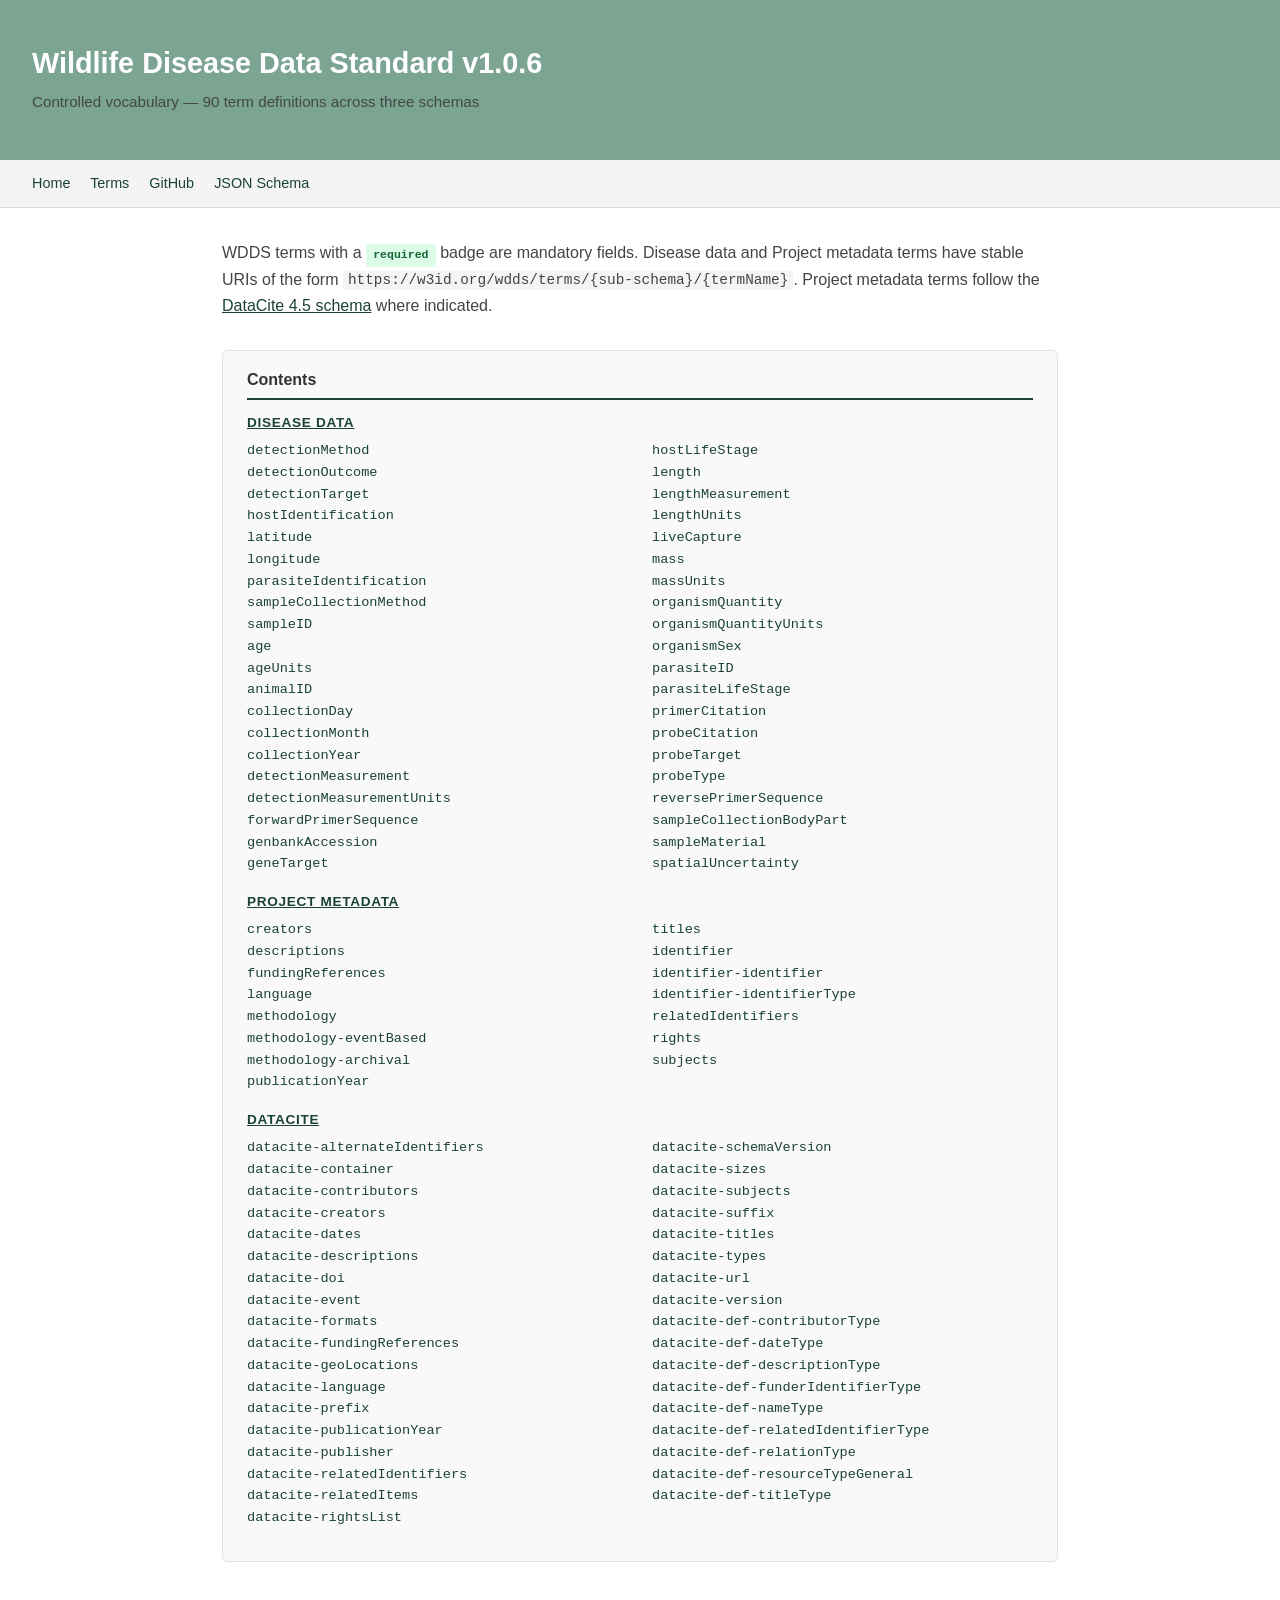
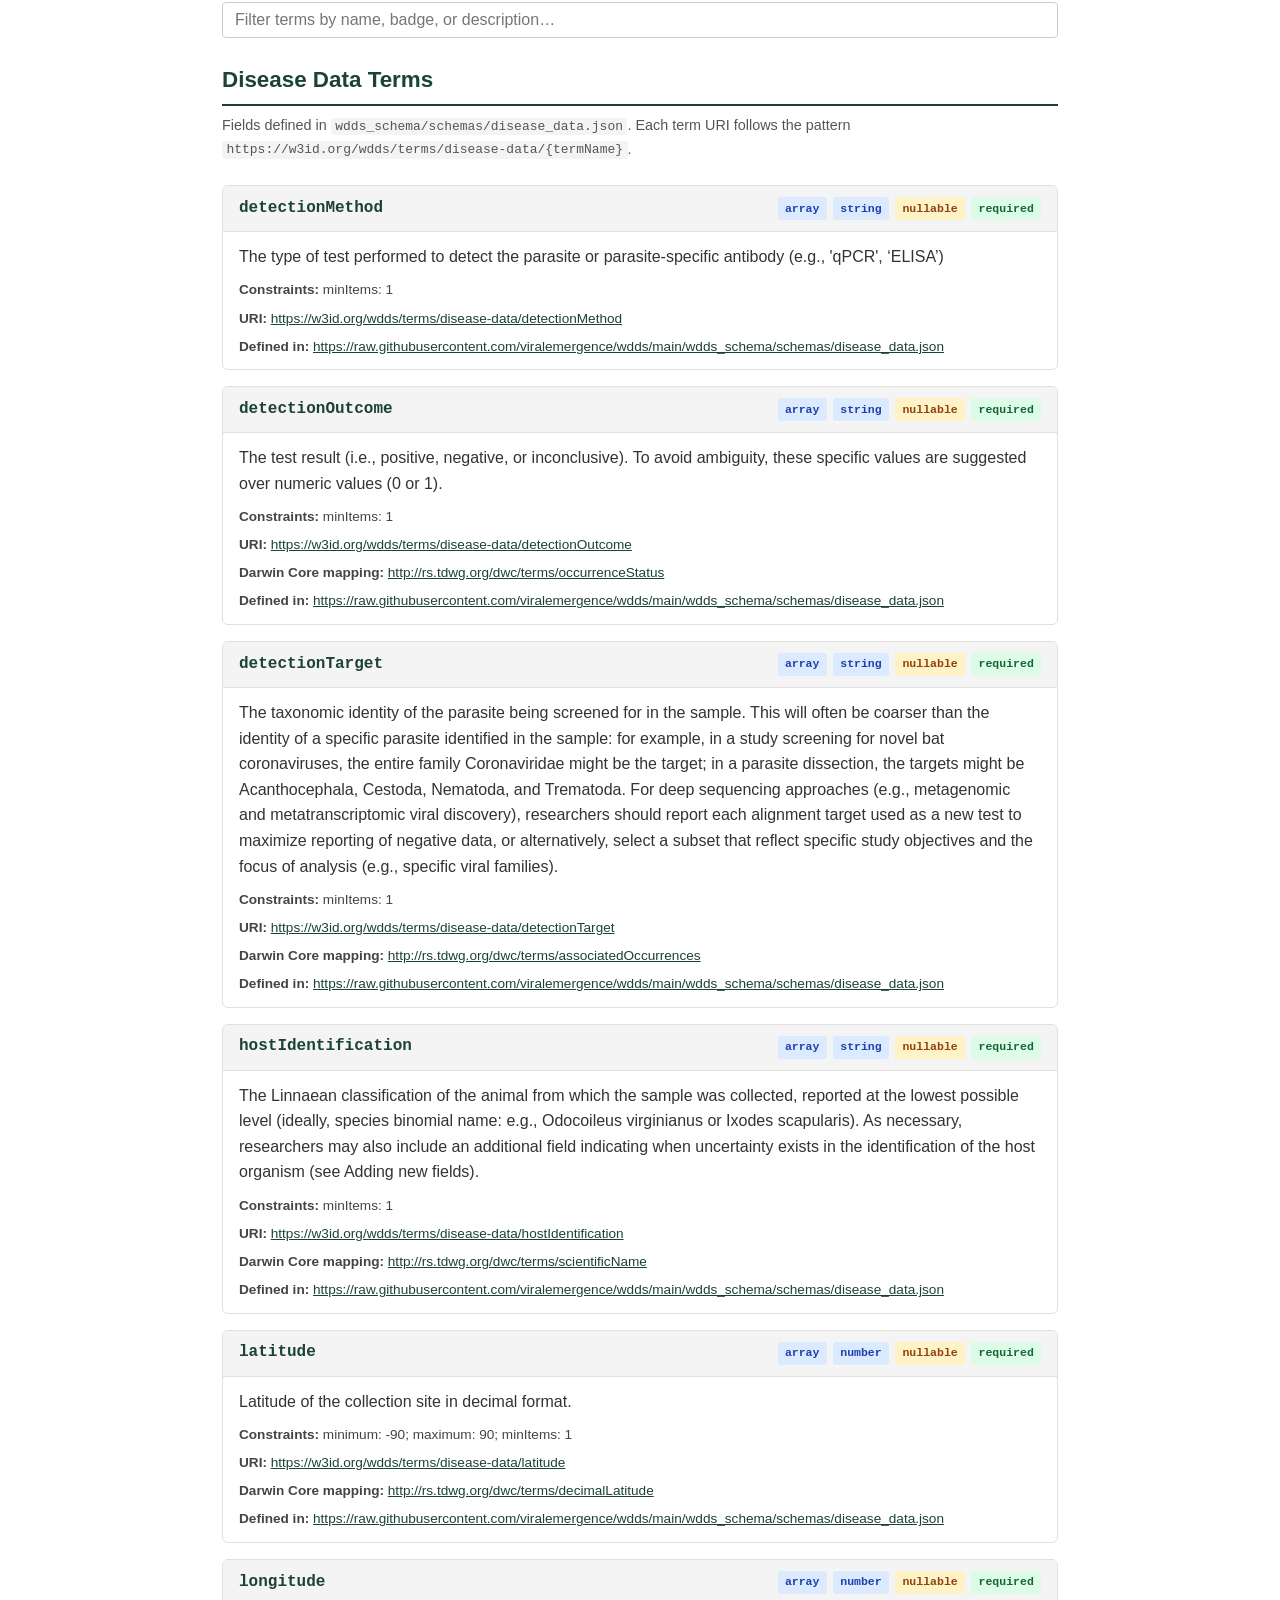
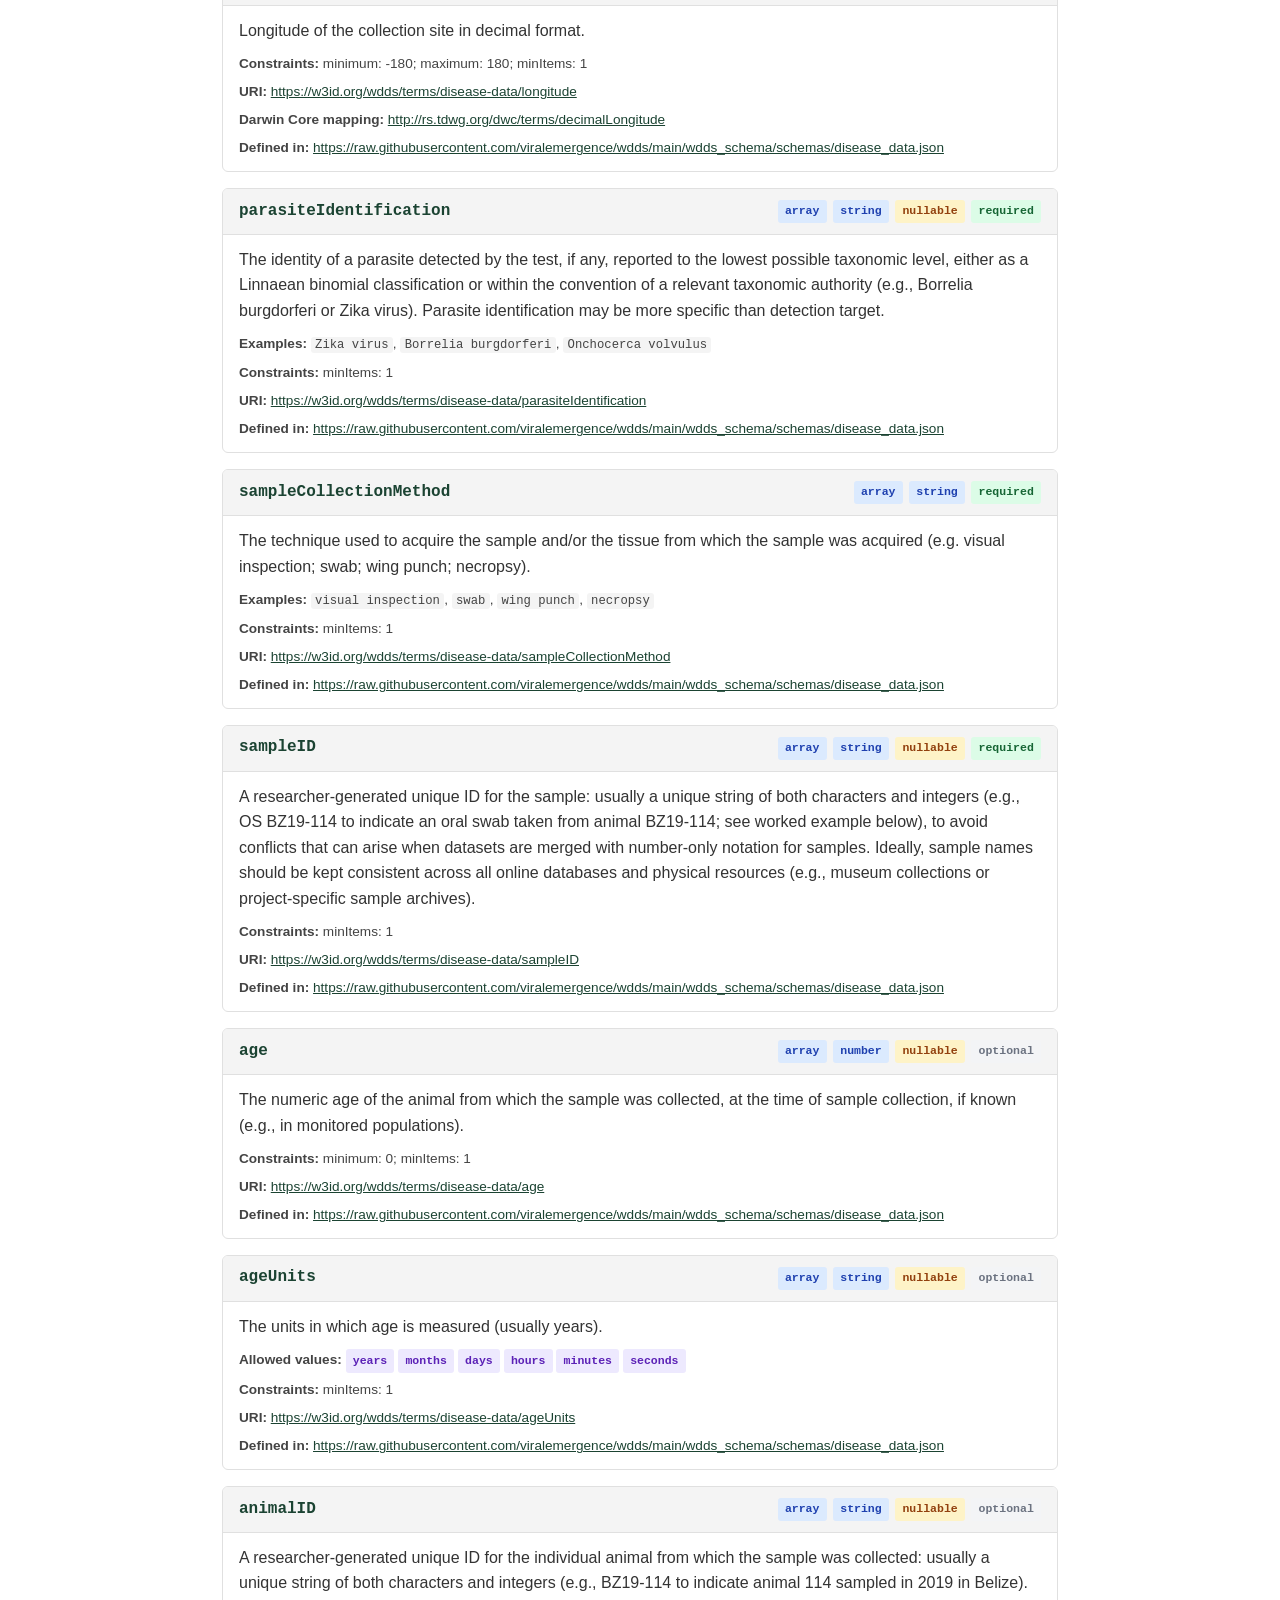
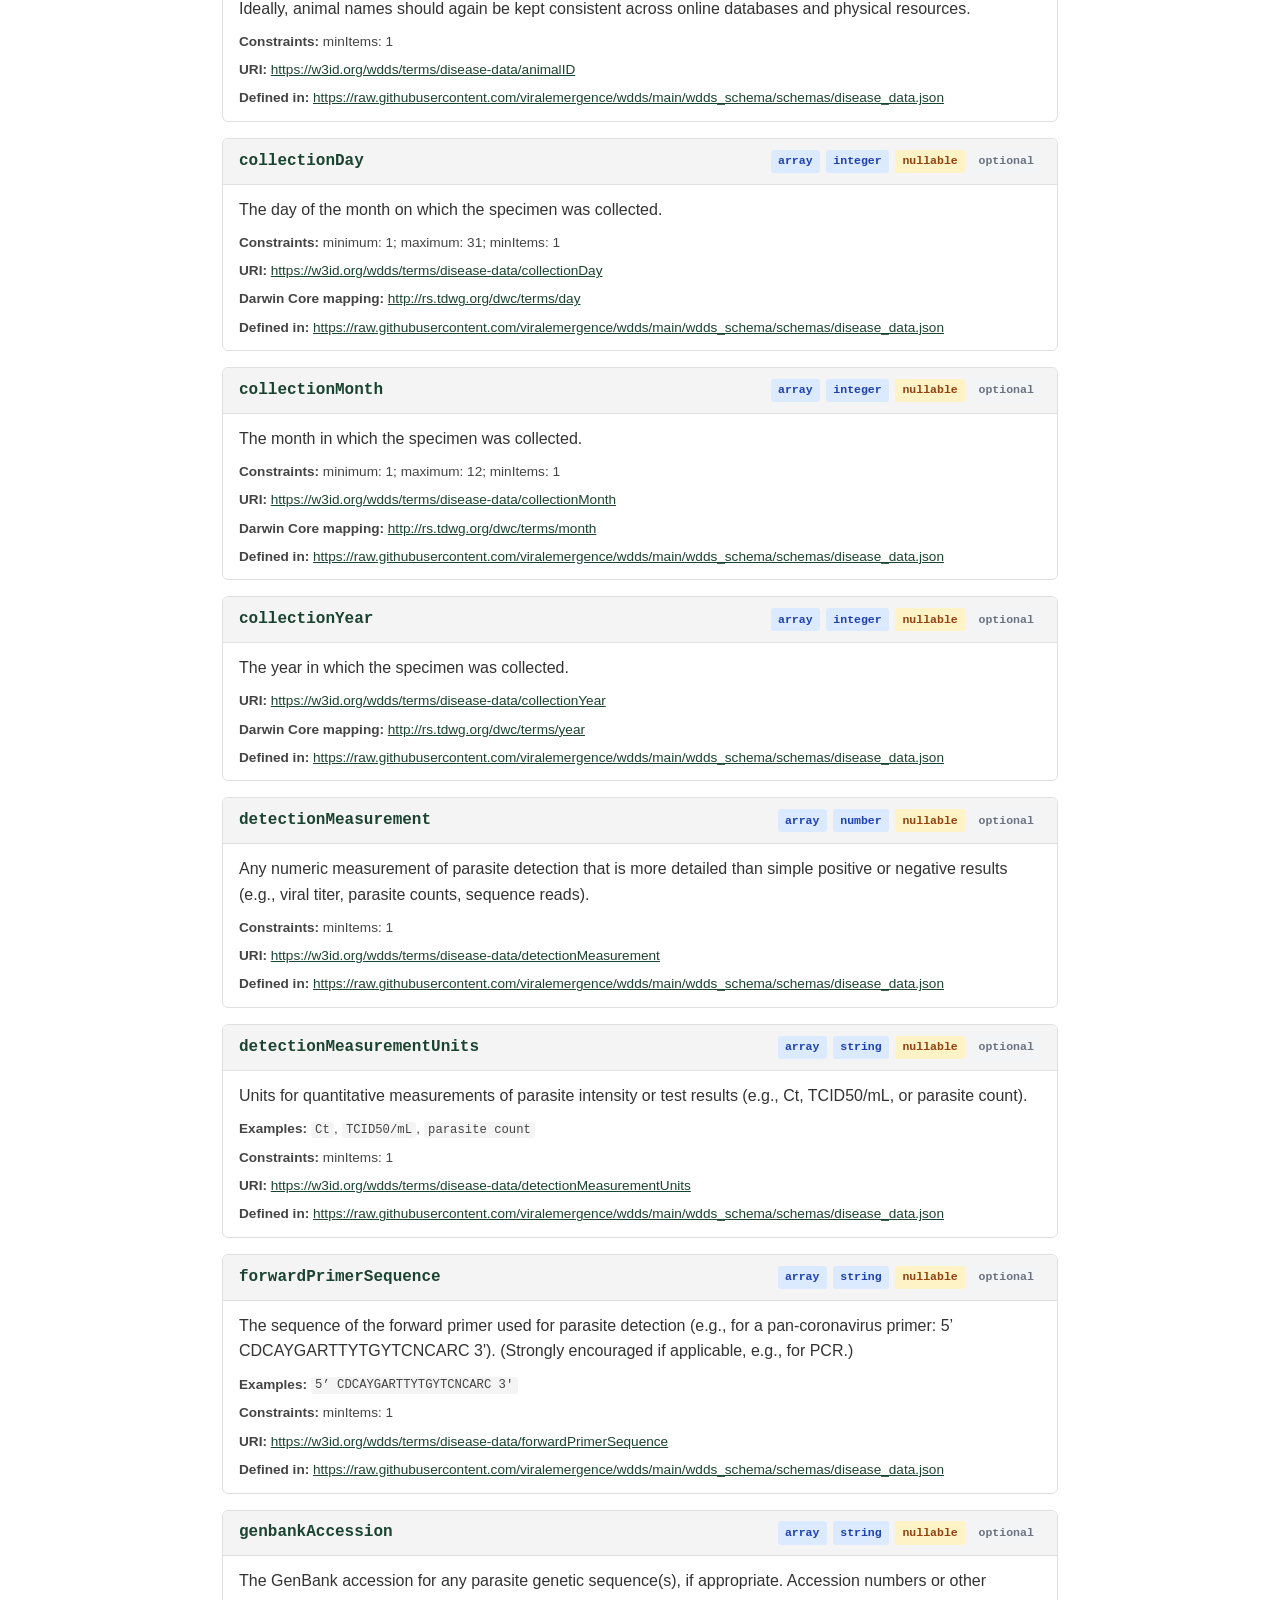
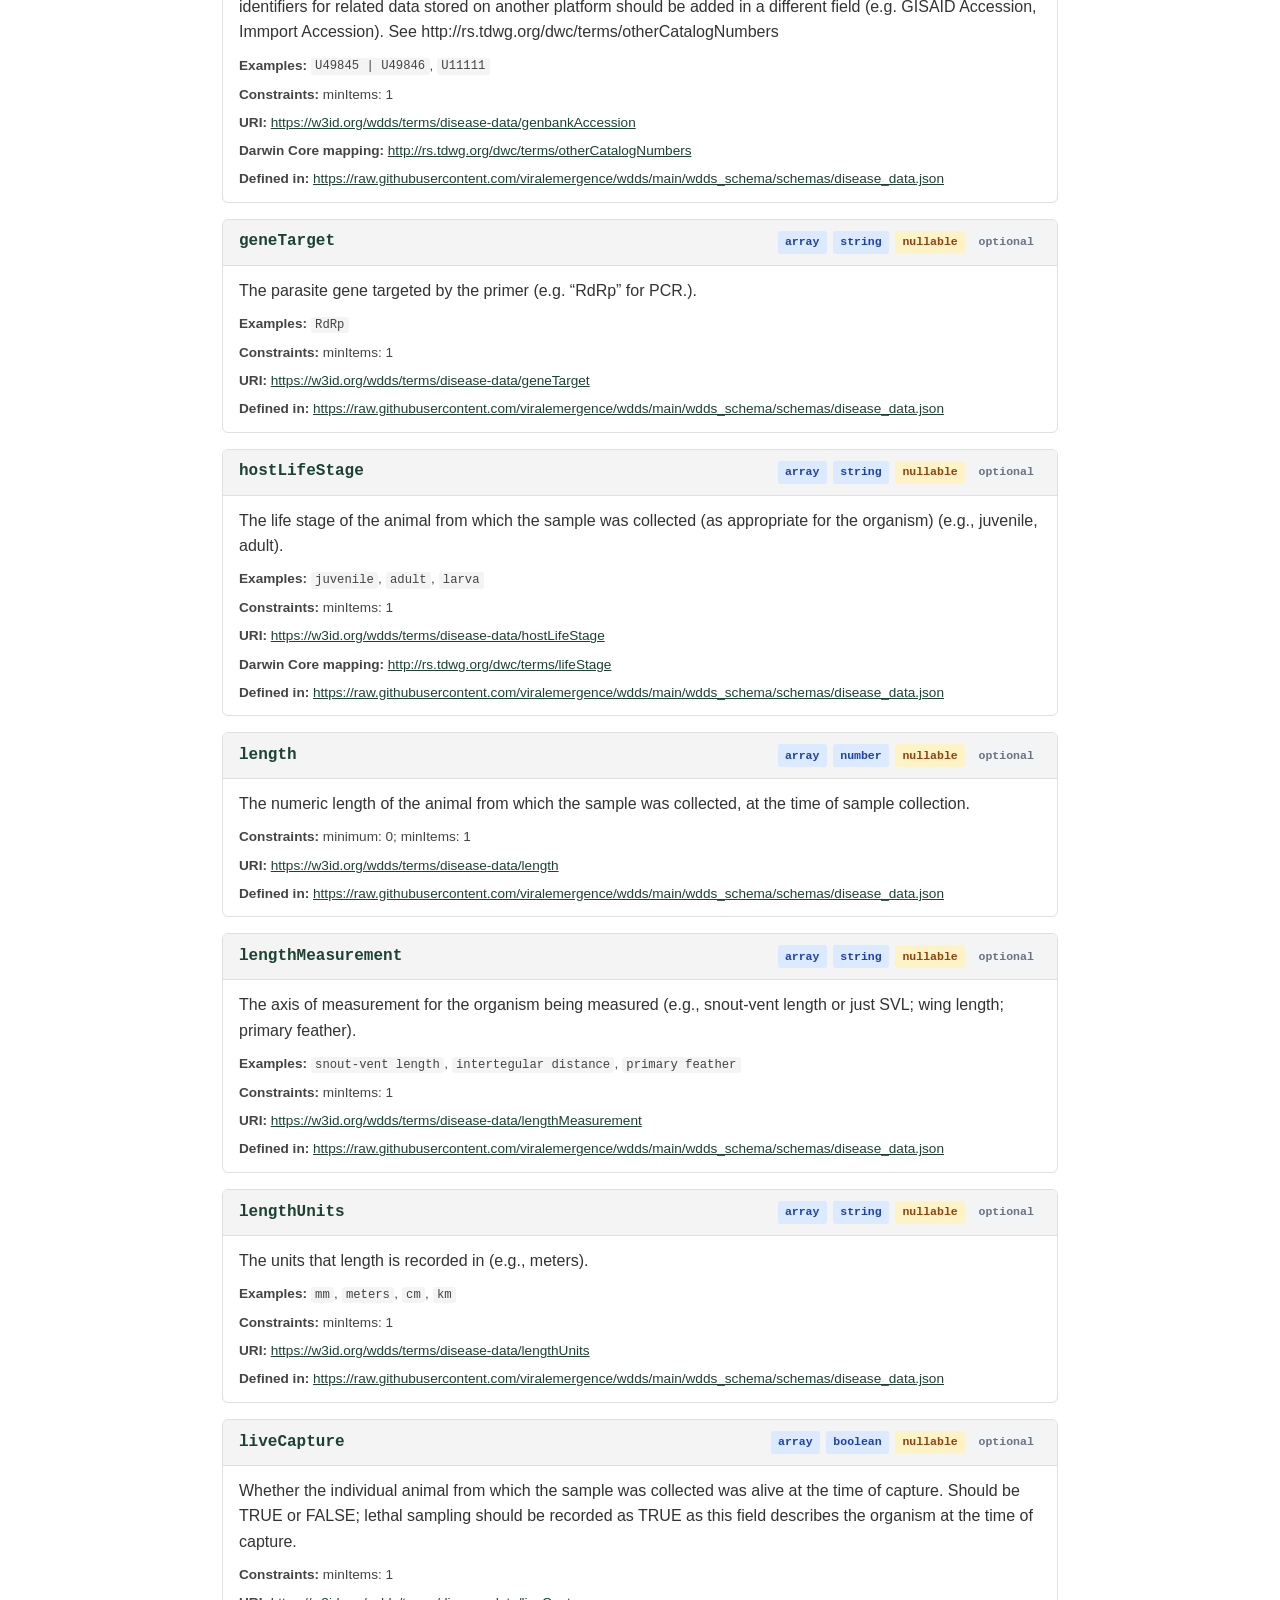
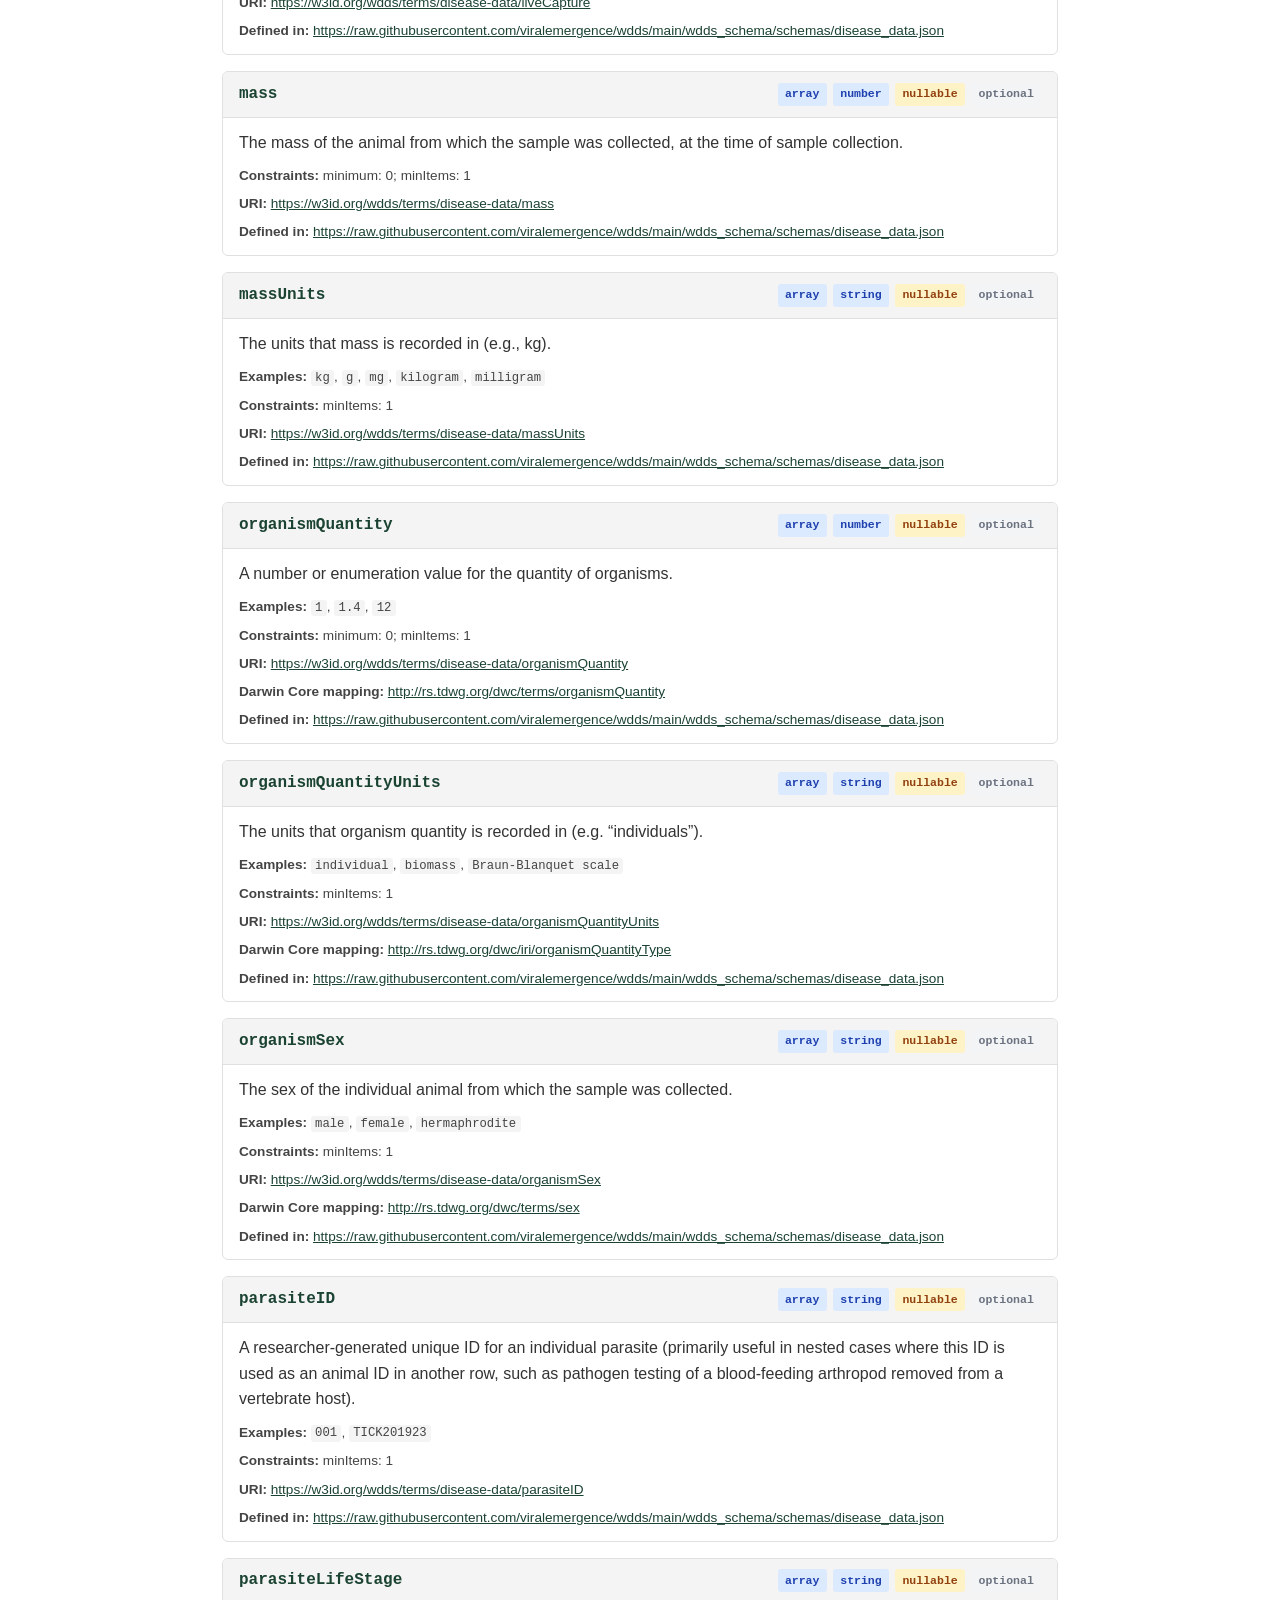
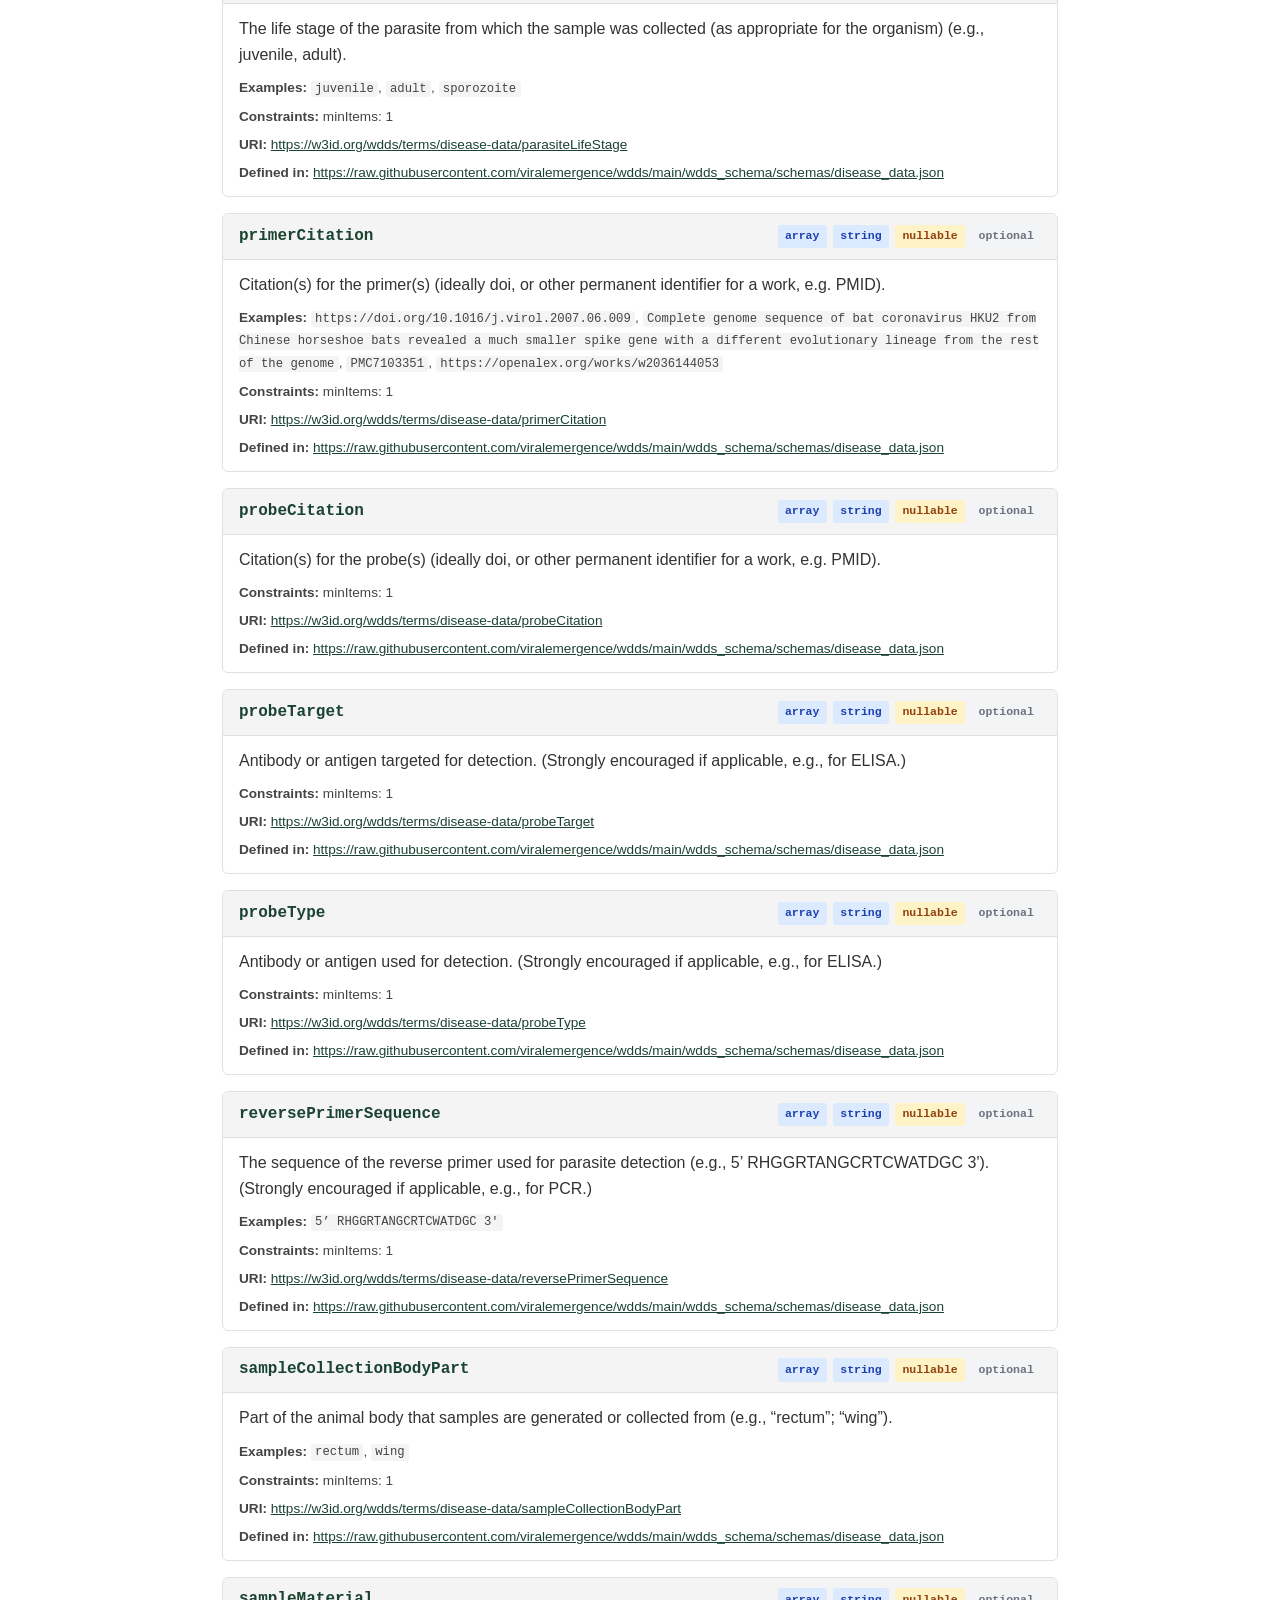
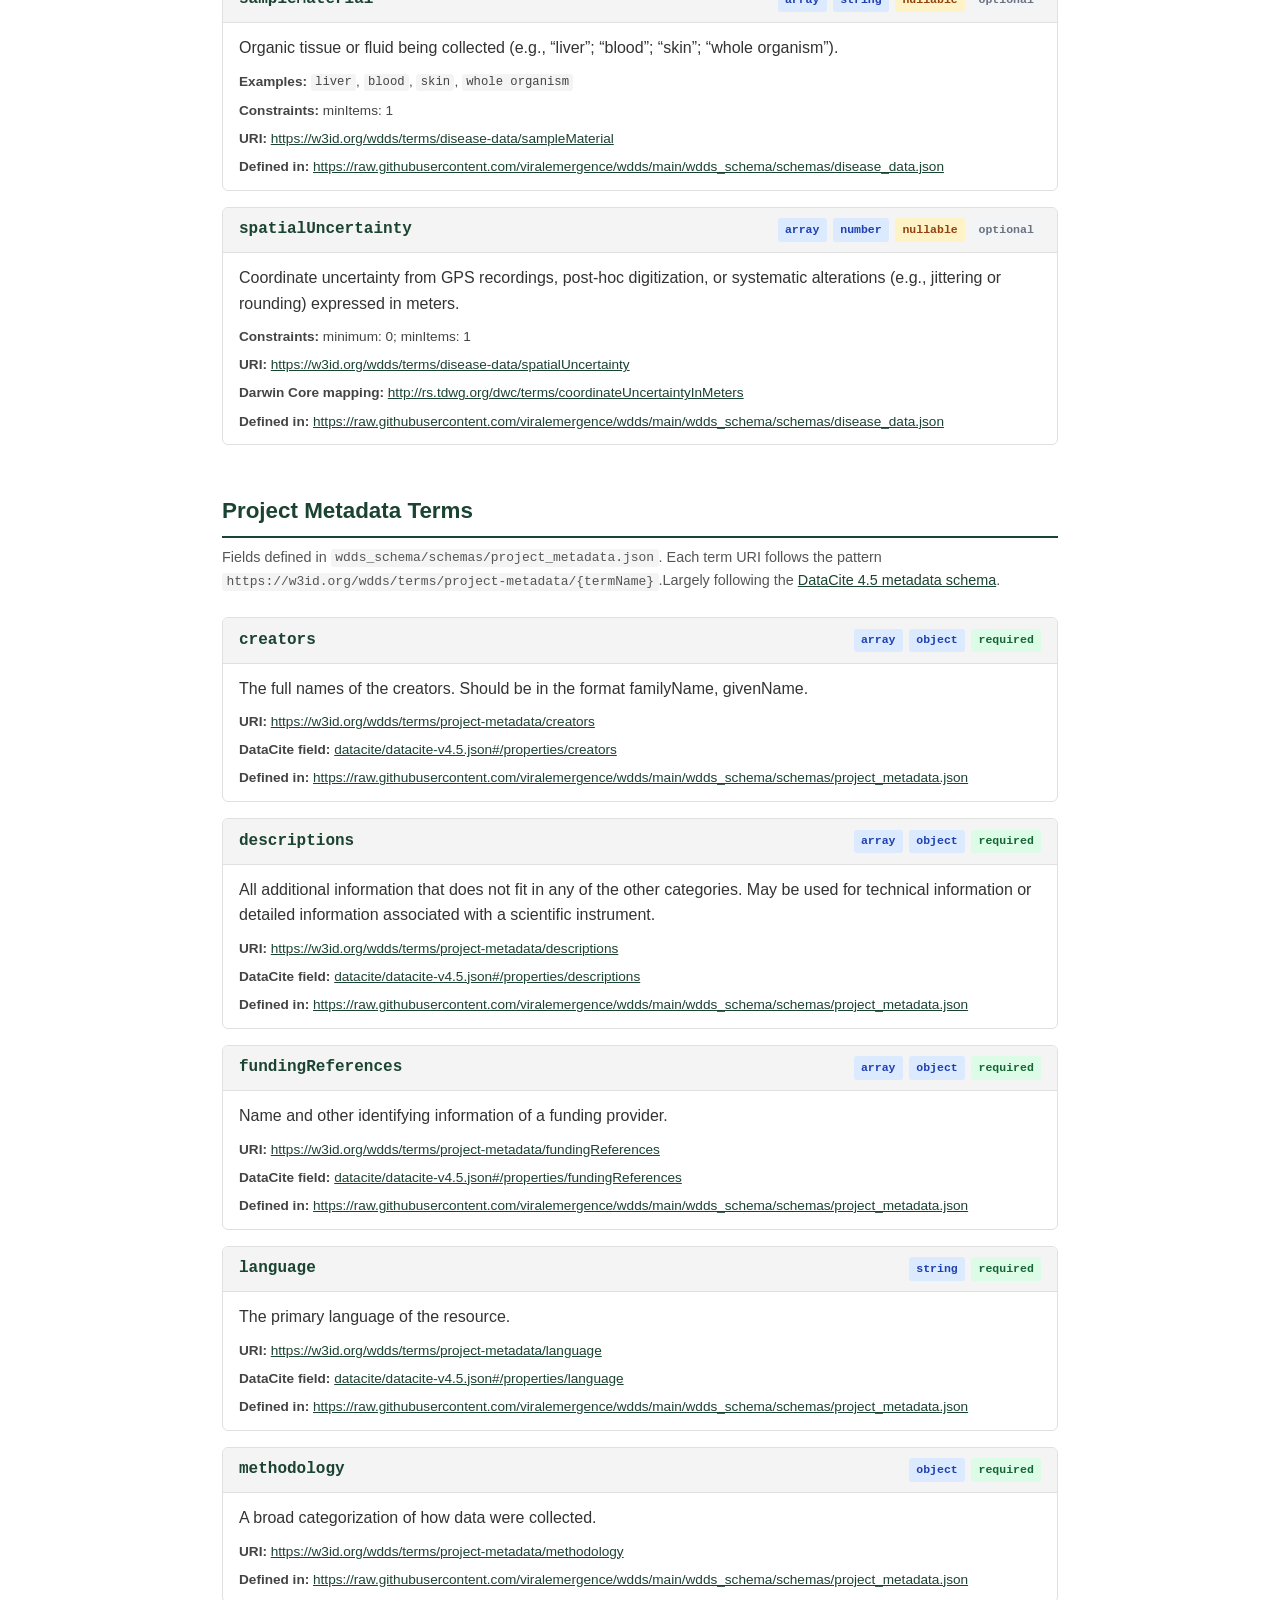
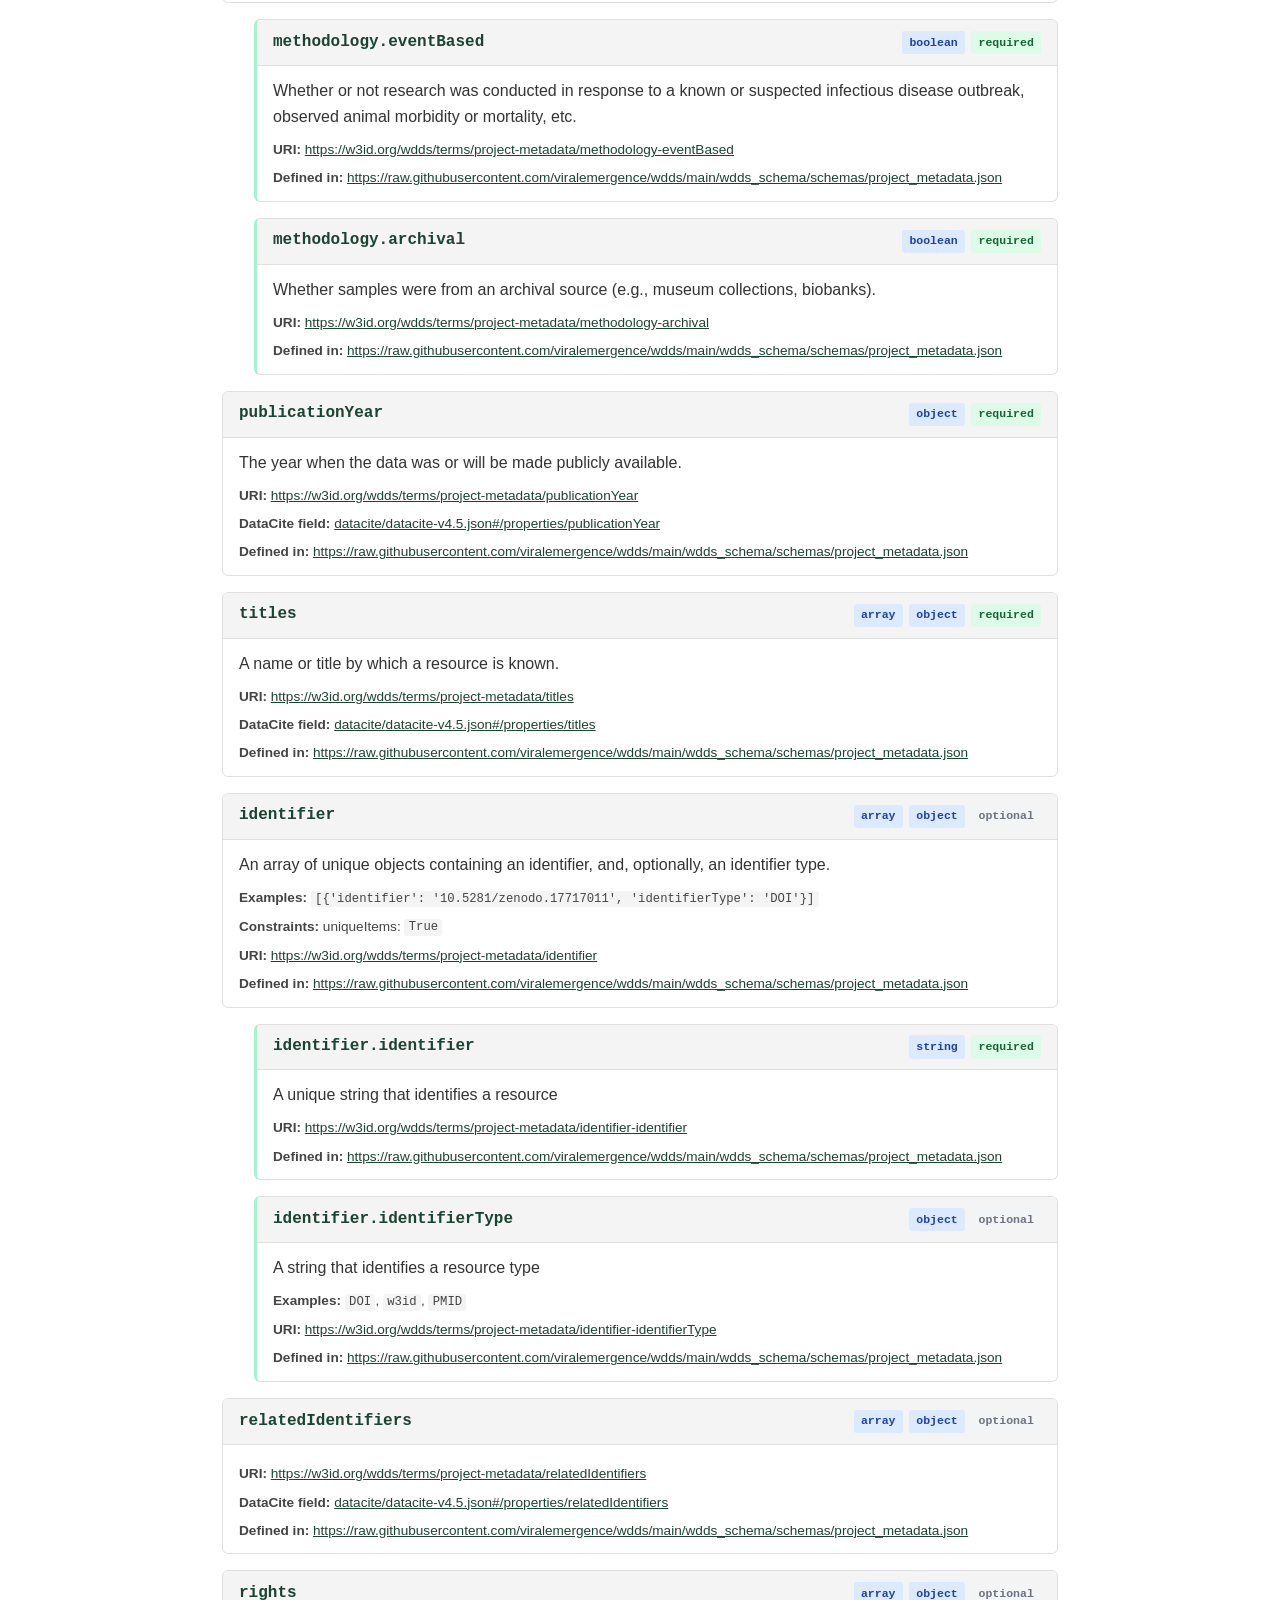
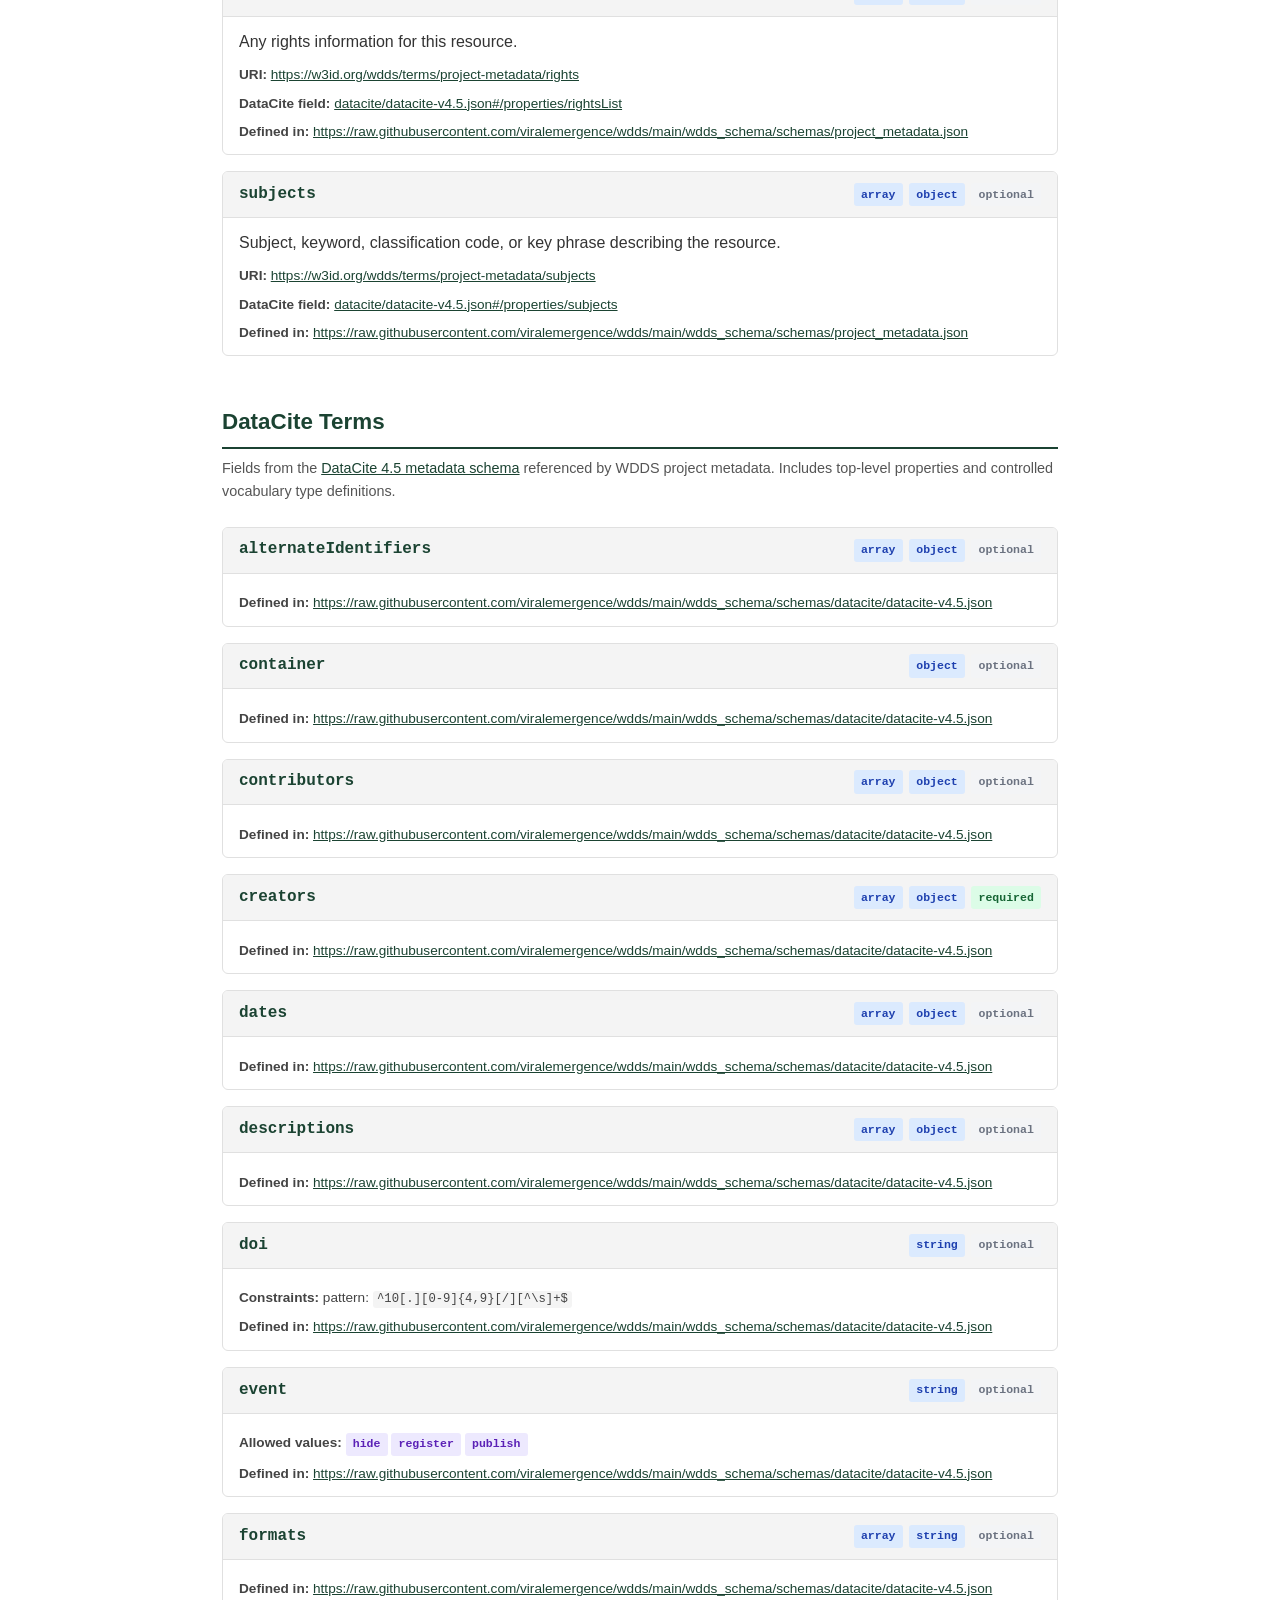
==== commit 2e22ed6f: "adding schema to site for easier navigation" ====
--- a/docs/terms/index.html
+++ b/docs/terms/index.html
@@ -17,6 +17,7 @@
   <a href="https://viralemergence.github.io/wdds/">Home</a>
   <a href="https://viralemergence.github.io/wdds/terms/">Terms</a>
   <a href="https://github.com/viralemergence/wdds">GitHub</a>
+  <a href="https://viralemergence.github.io/wdds/wdds_schema">JSON Schema</a>
 </nav>
 
 <main>
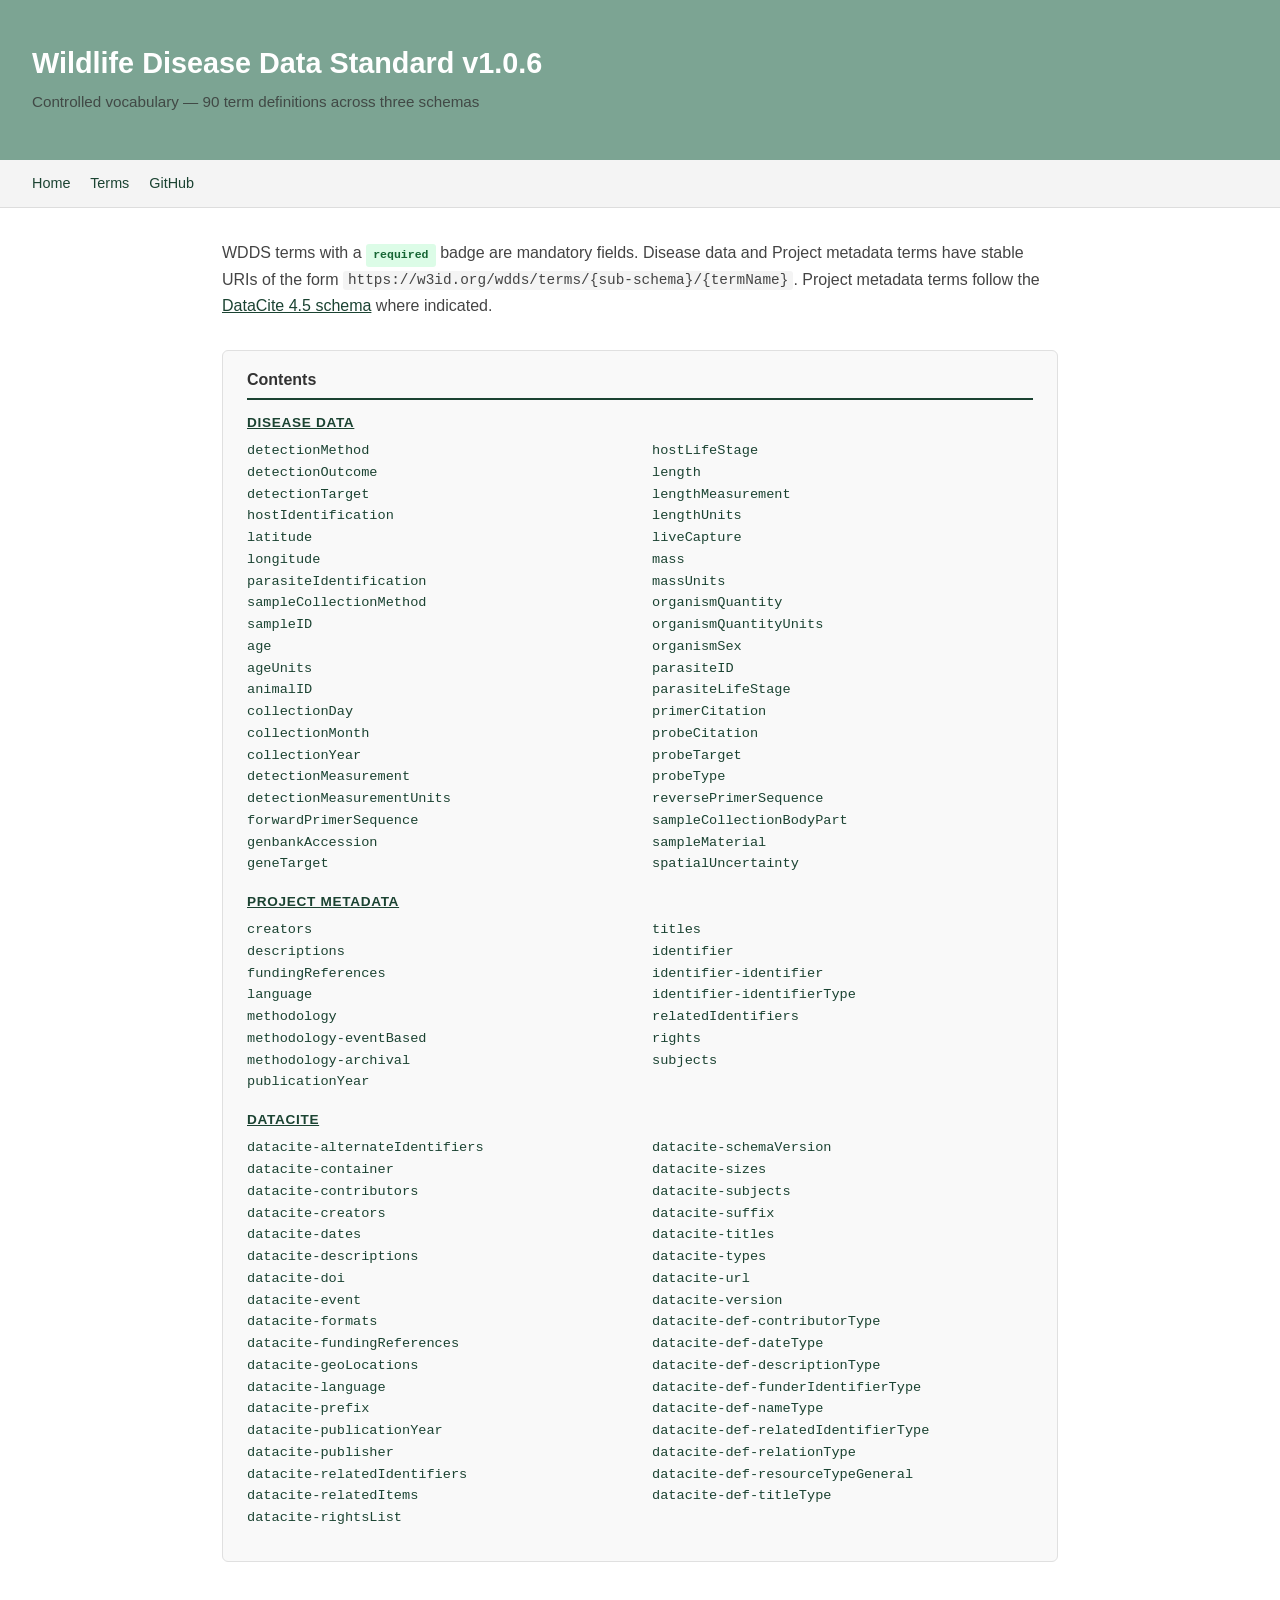
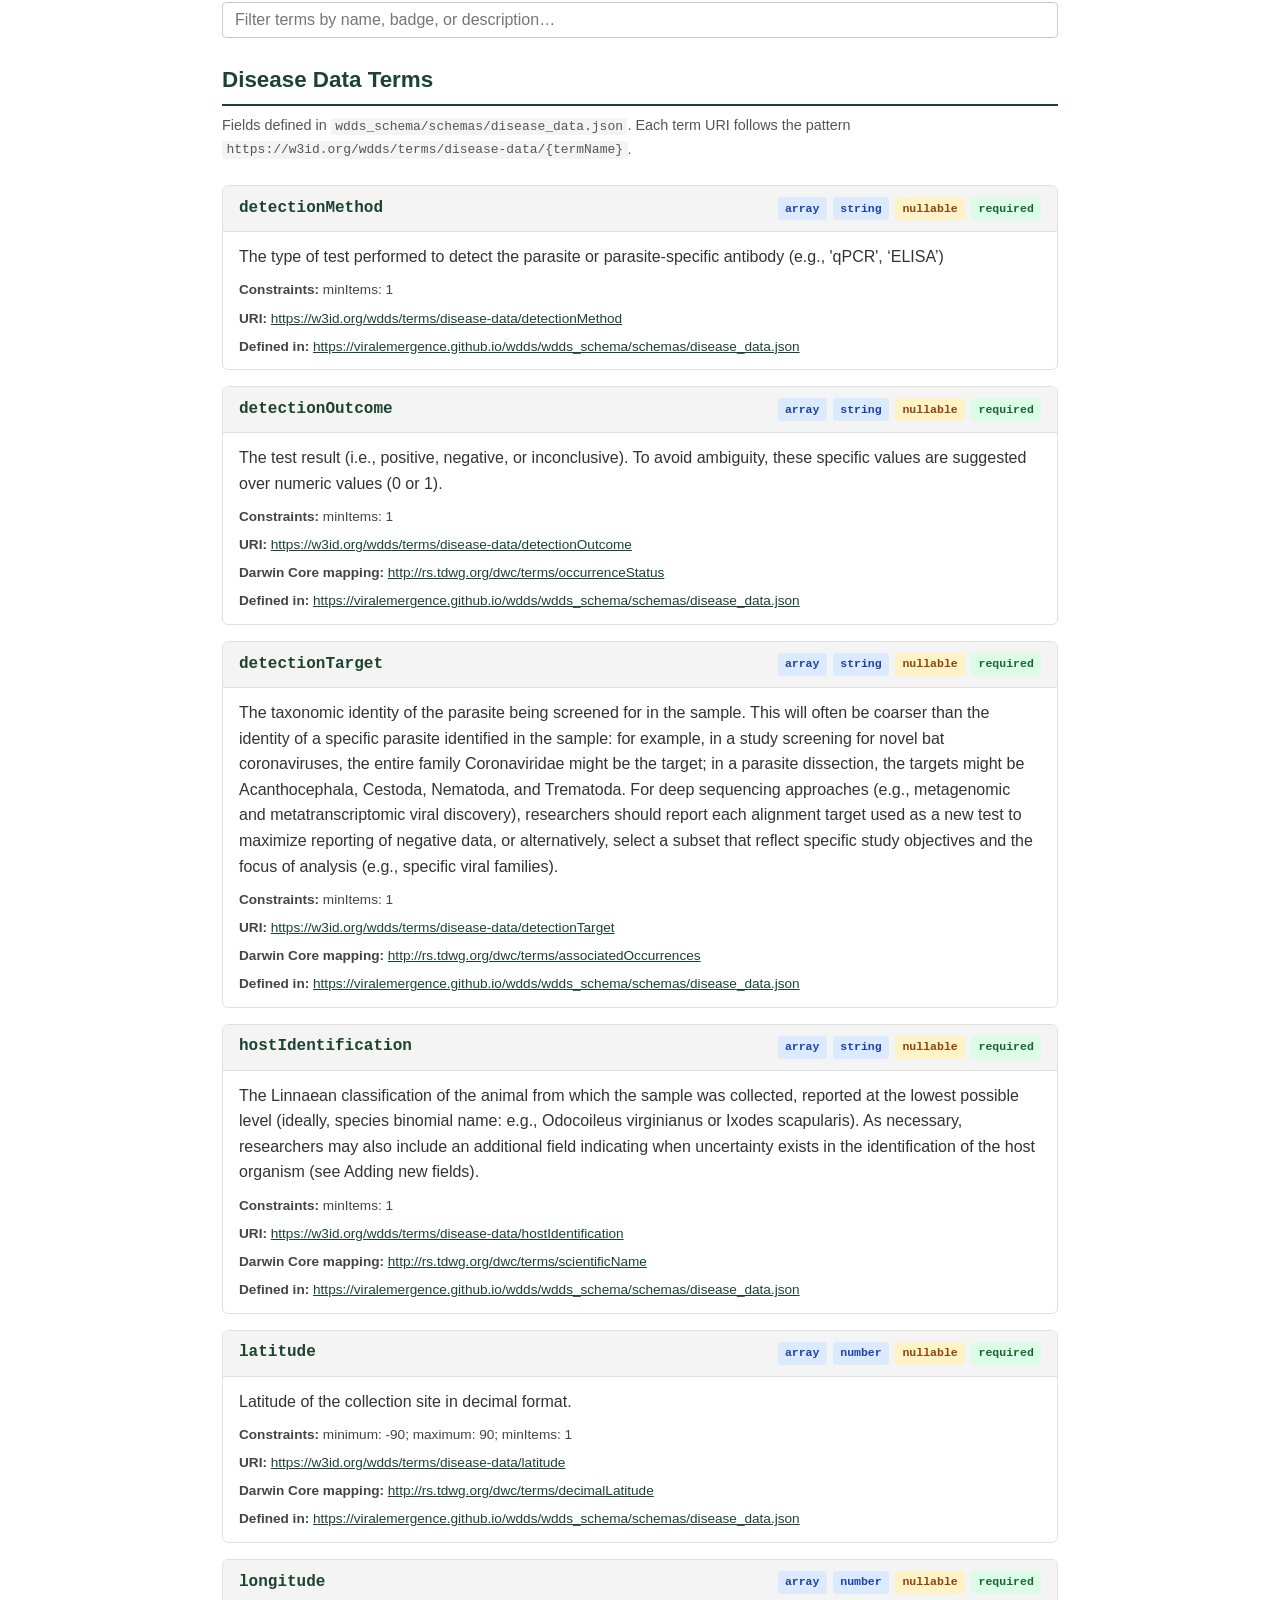
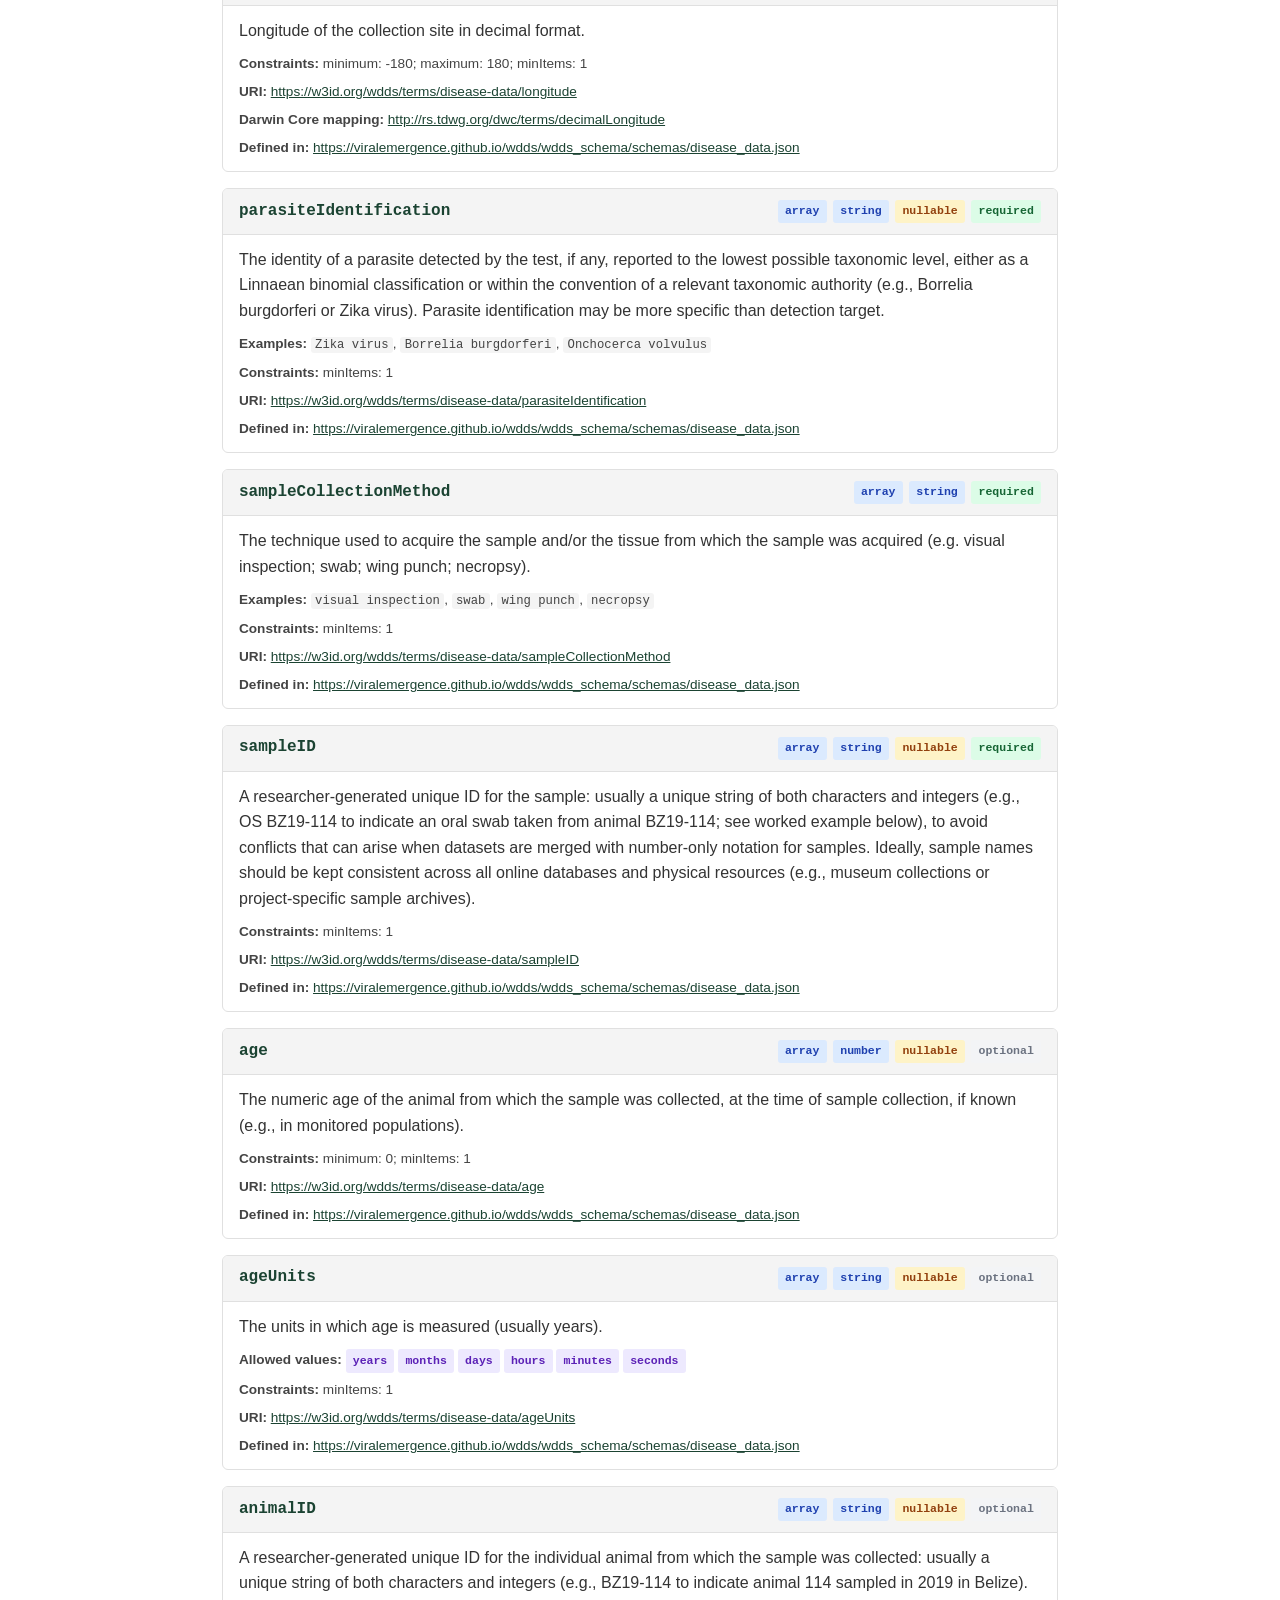
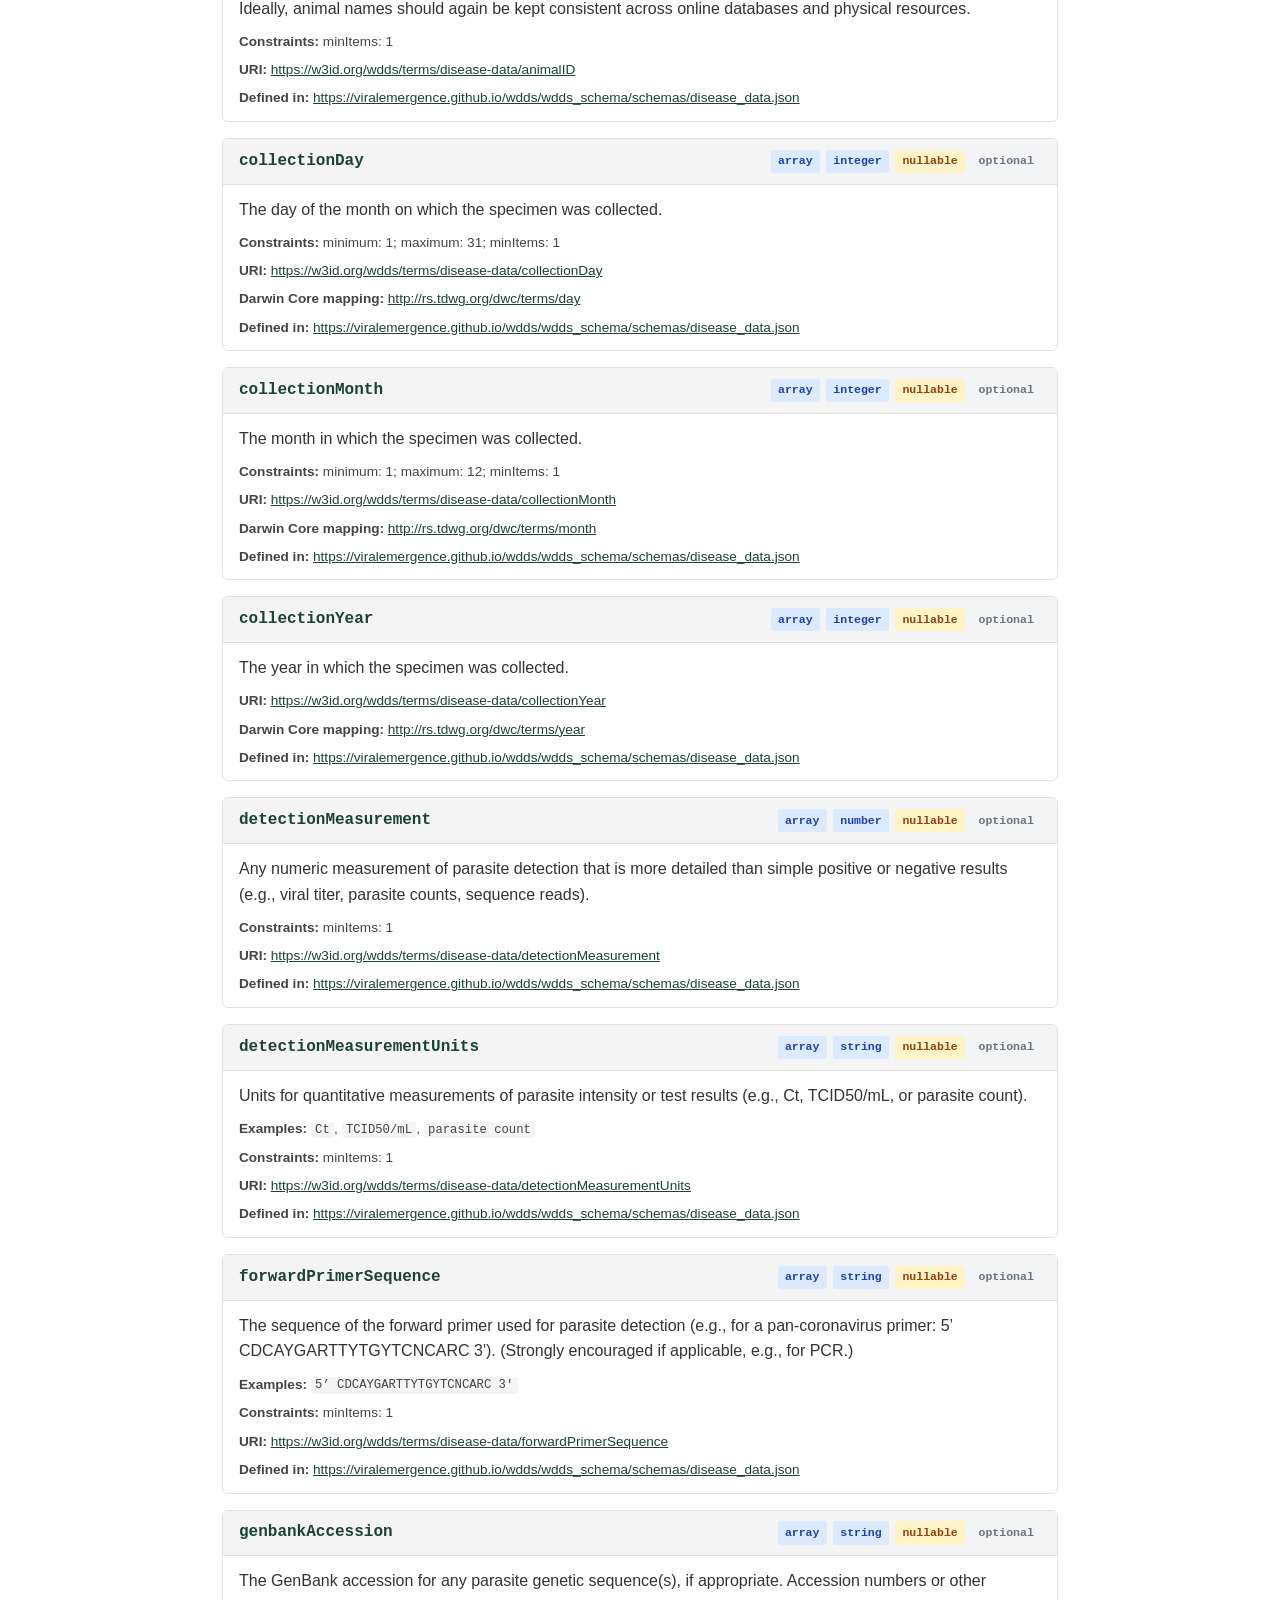
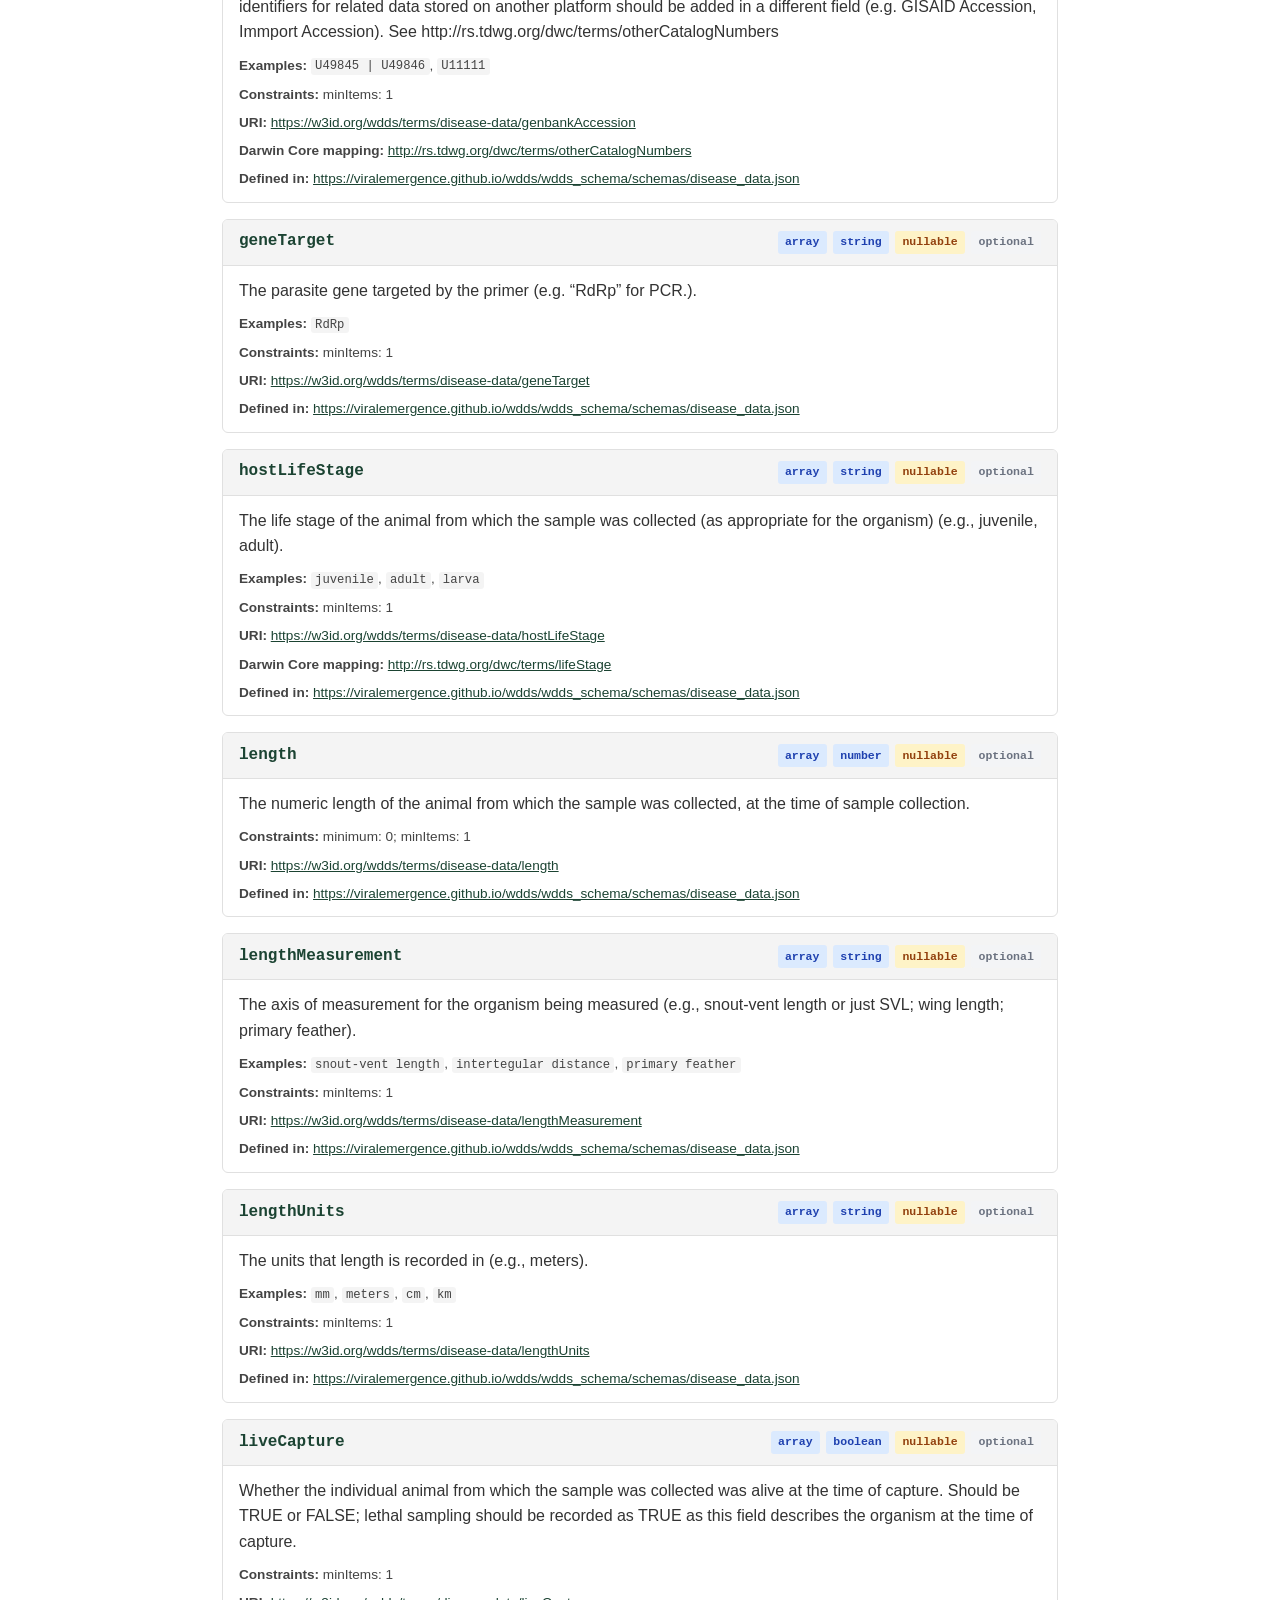
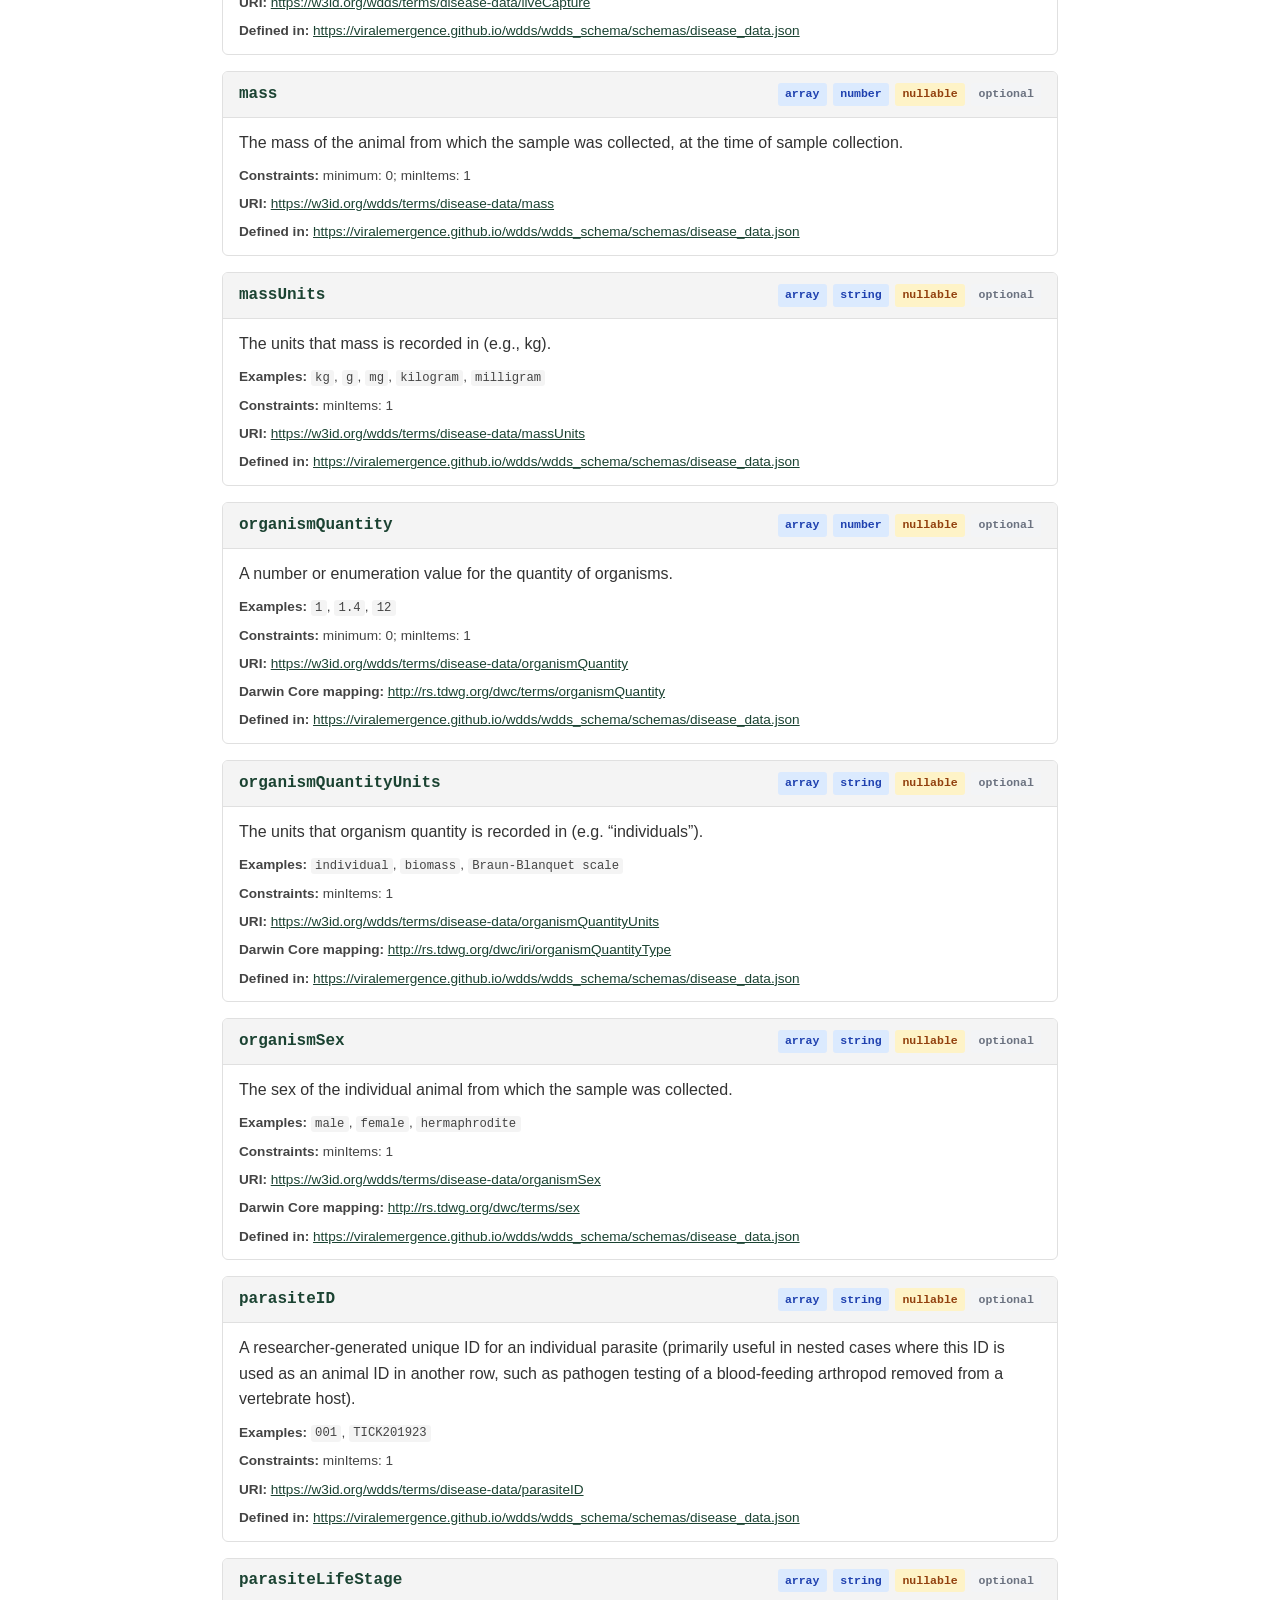
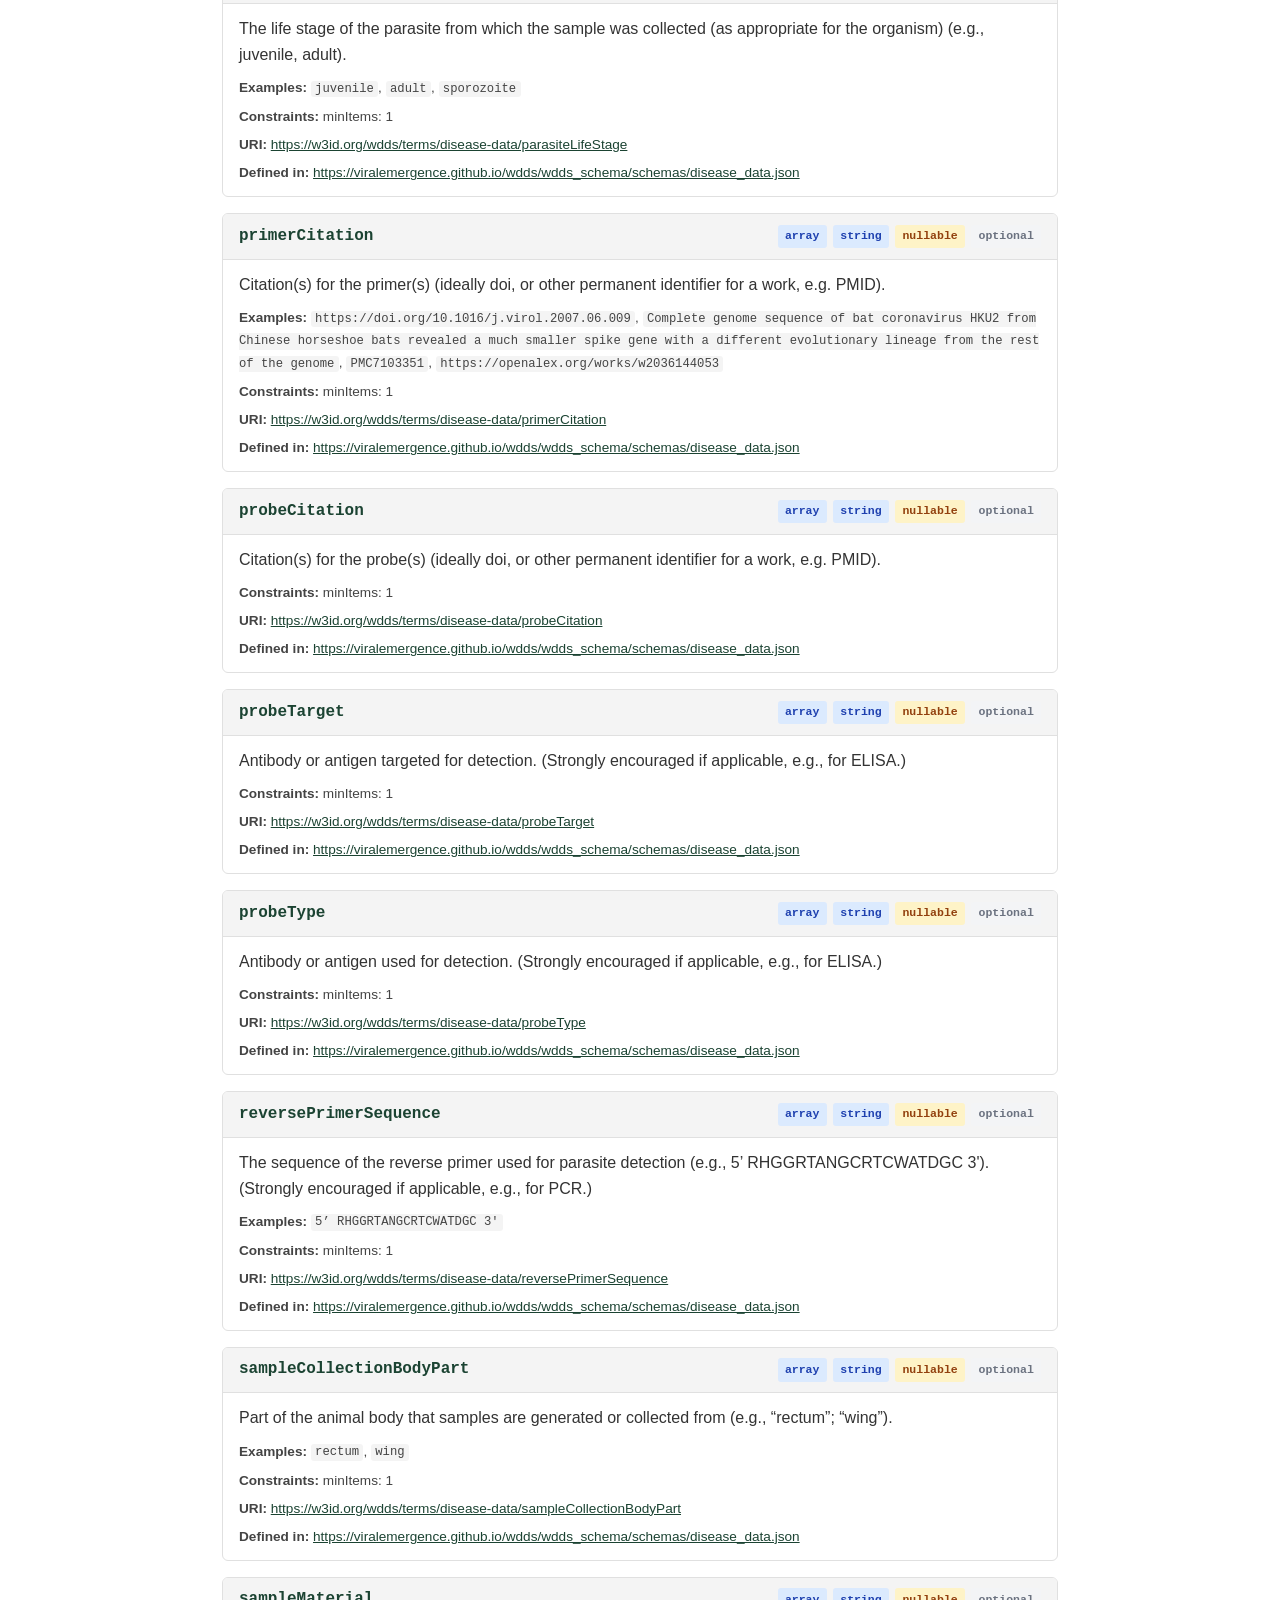
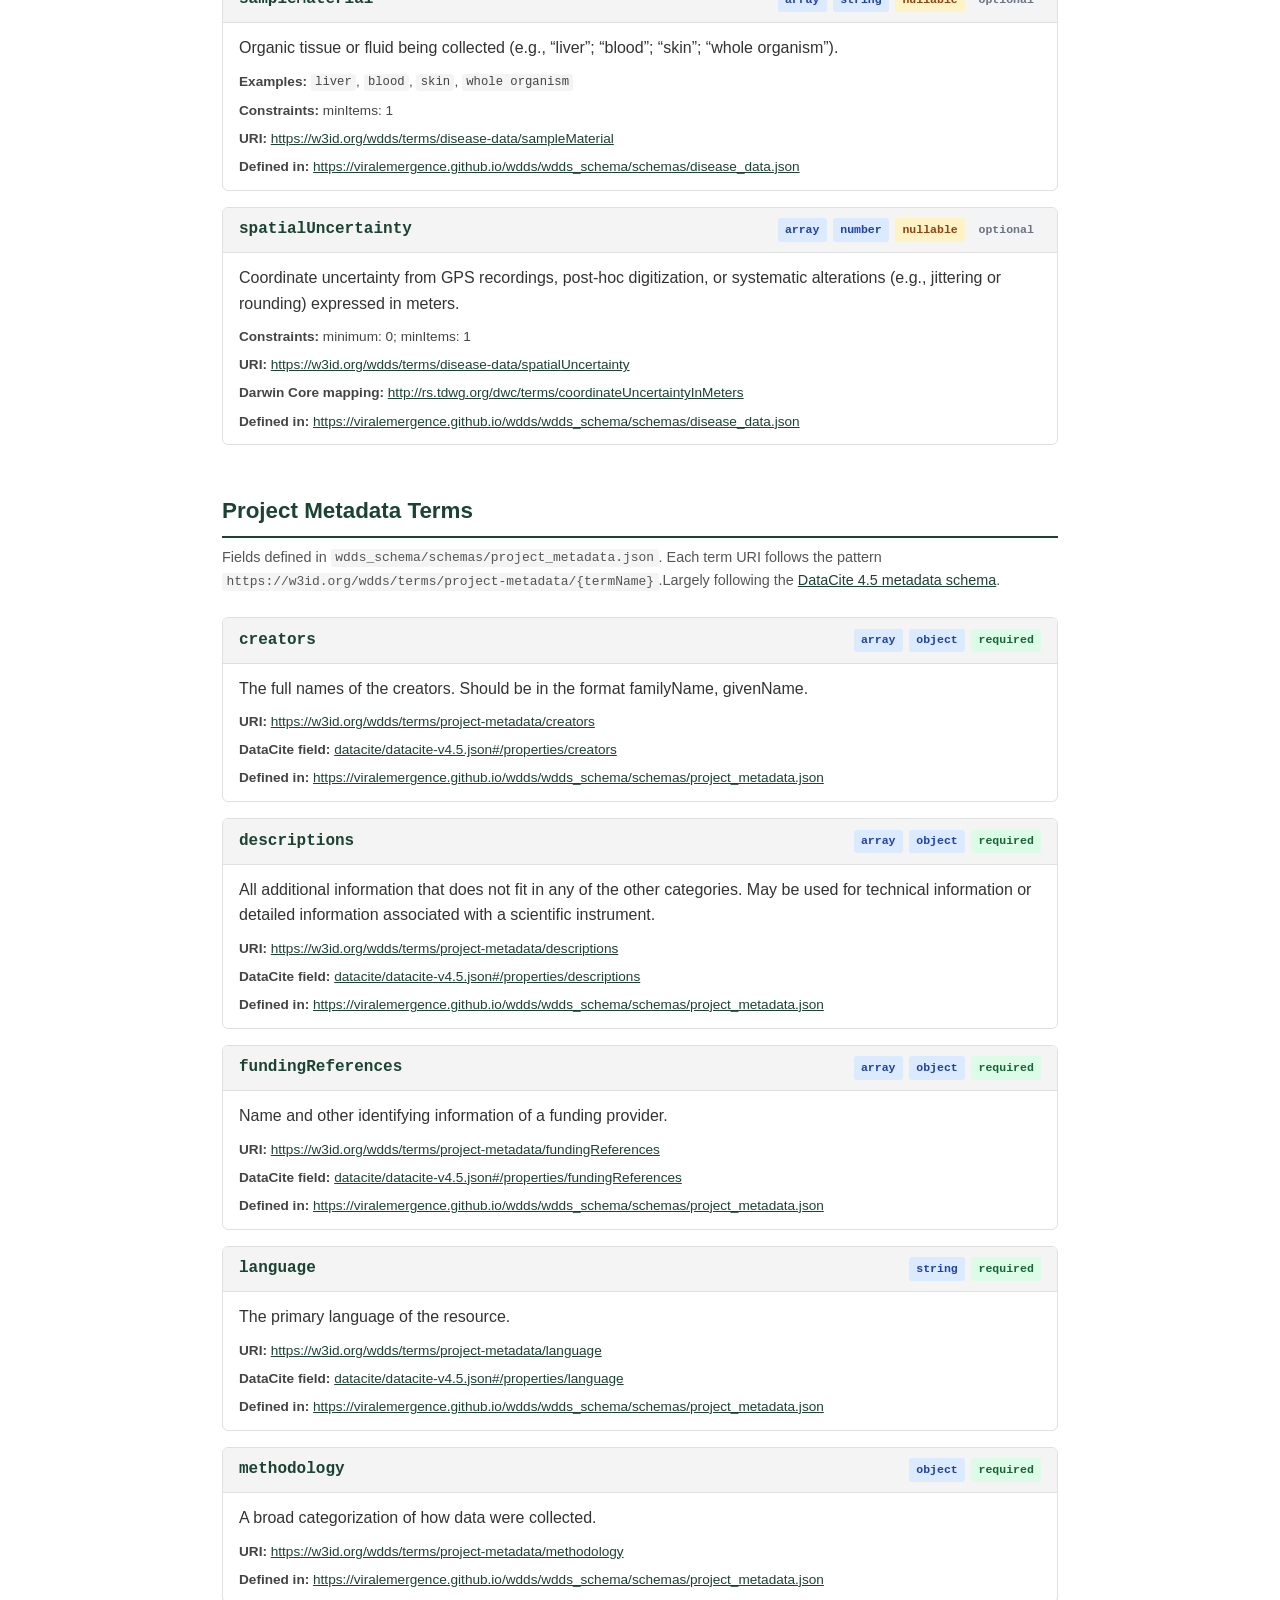
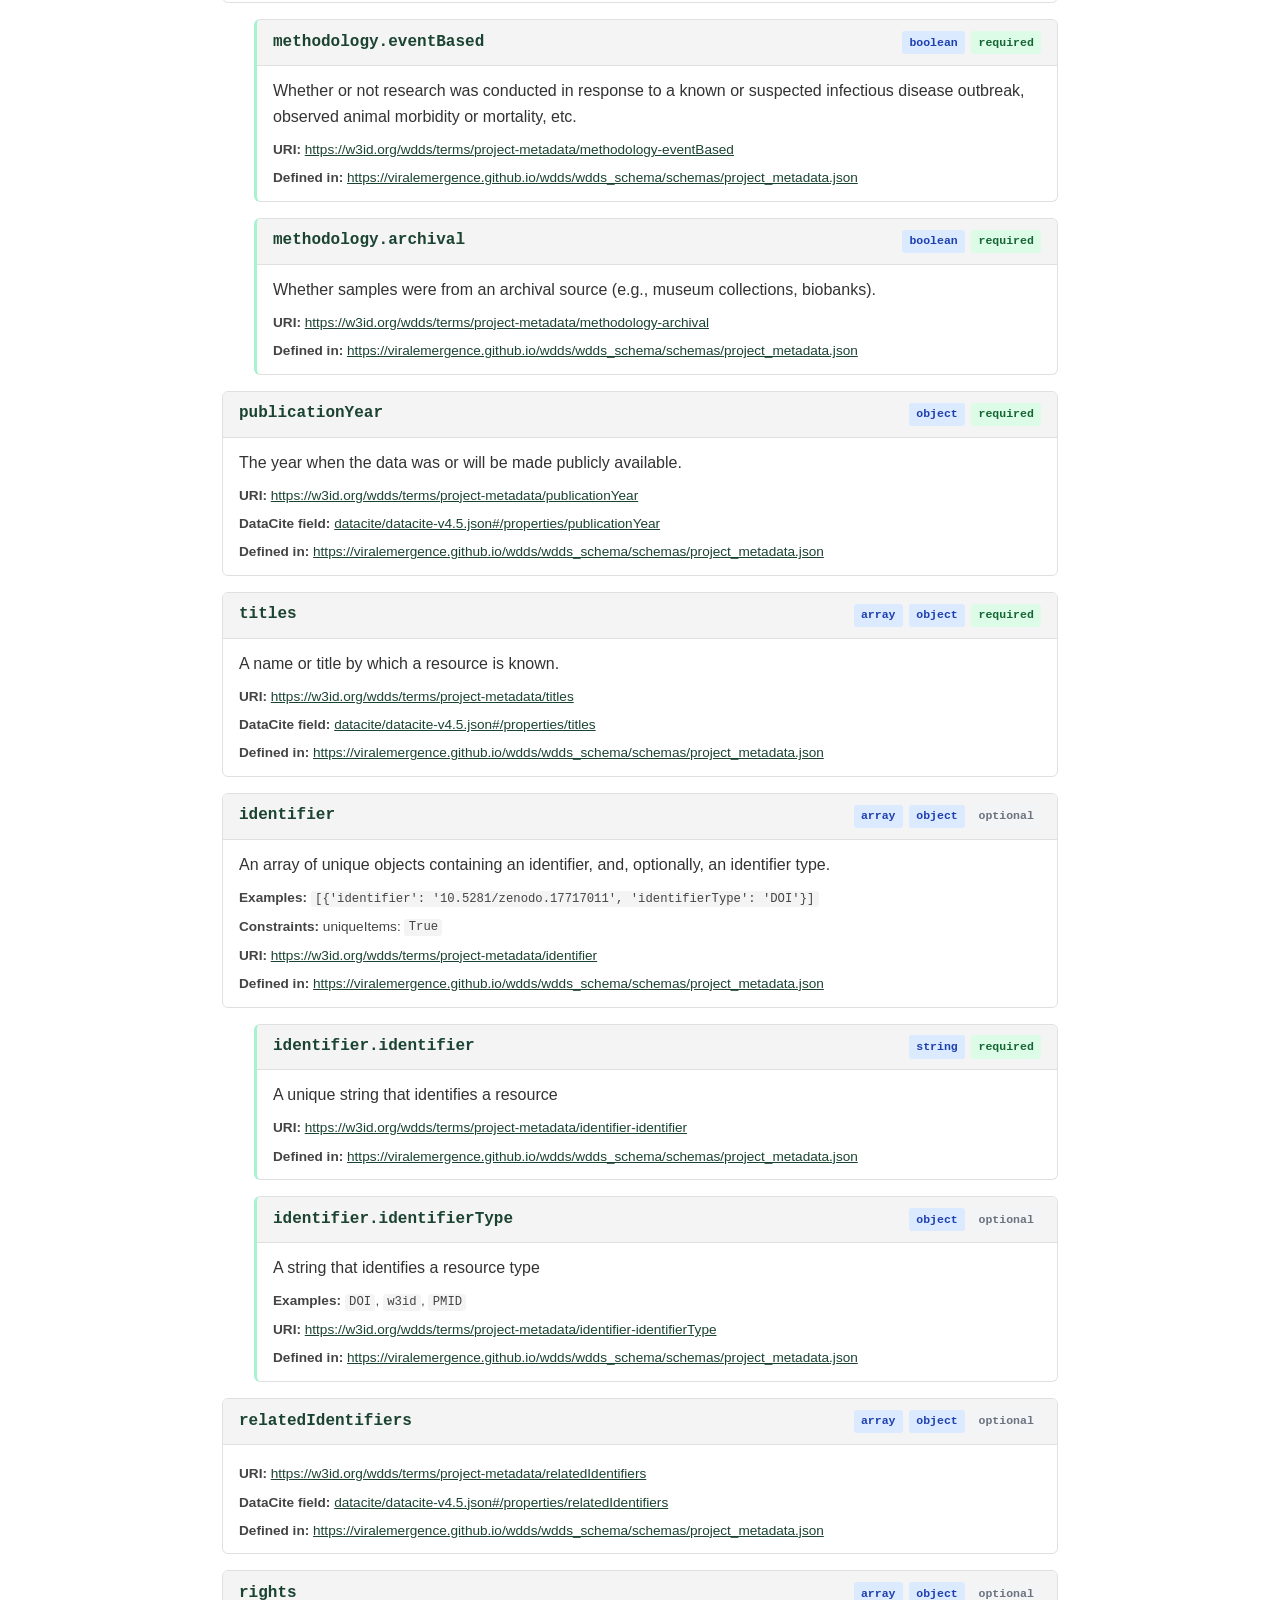
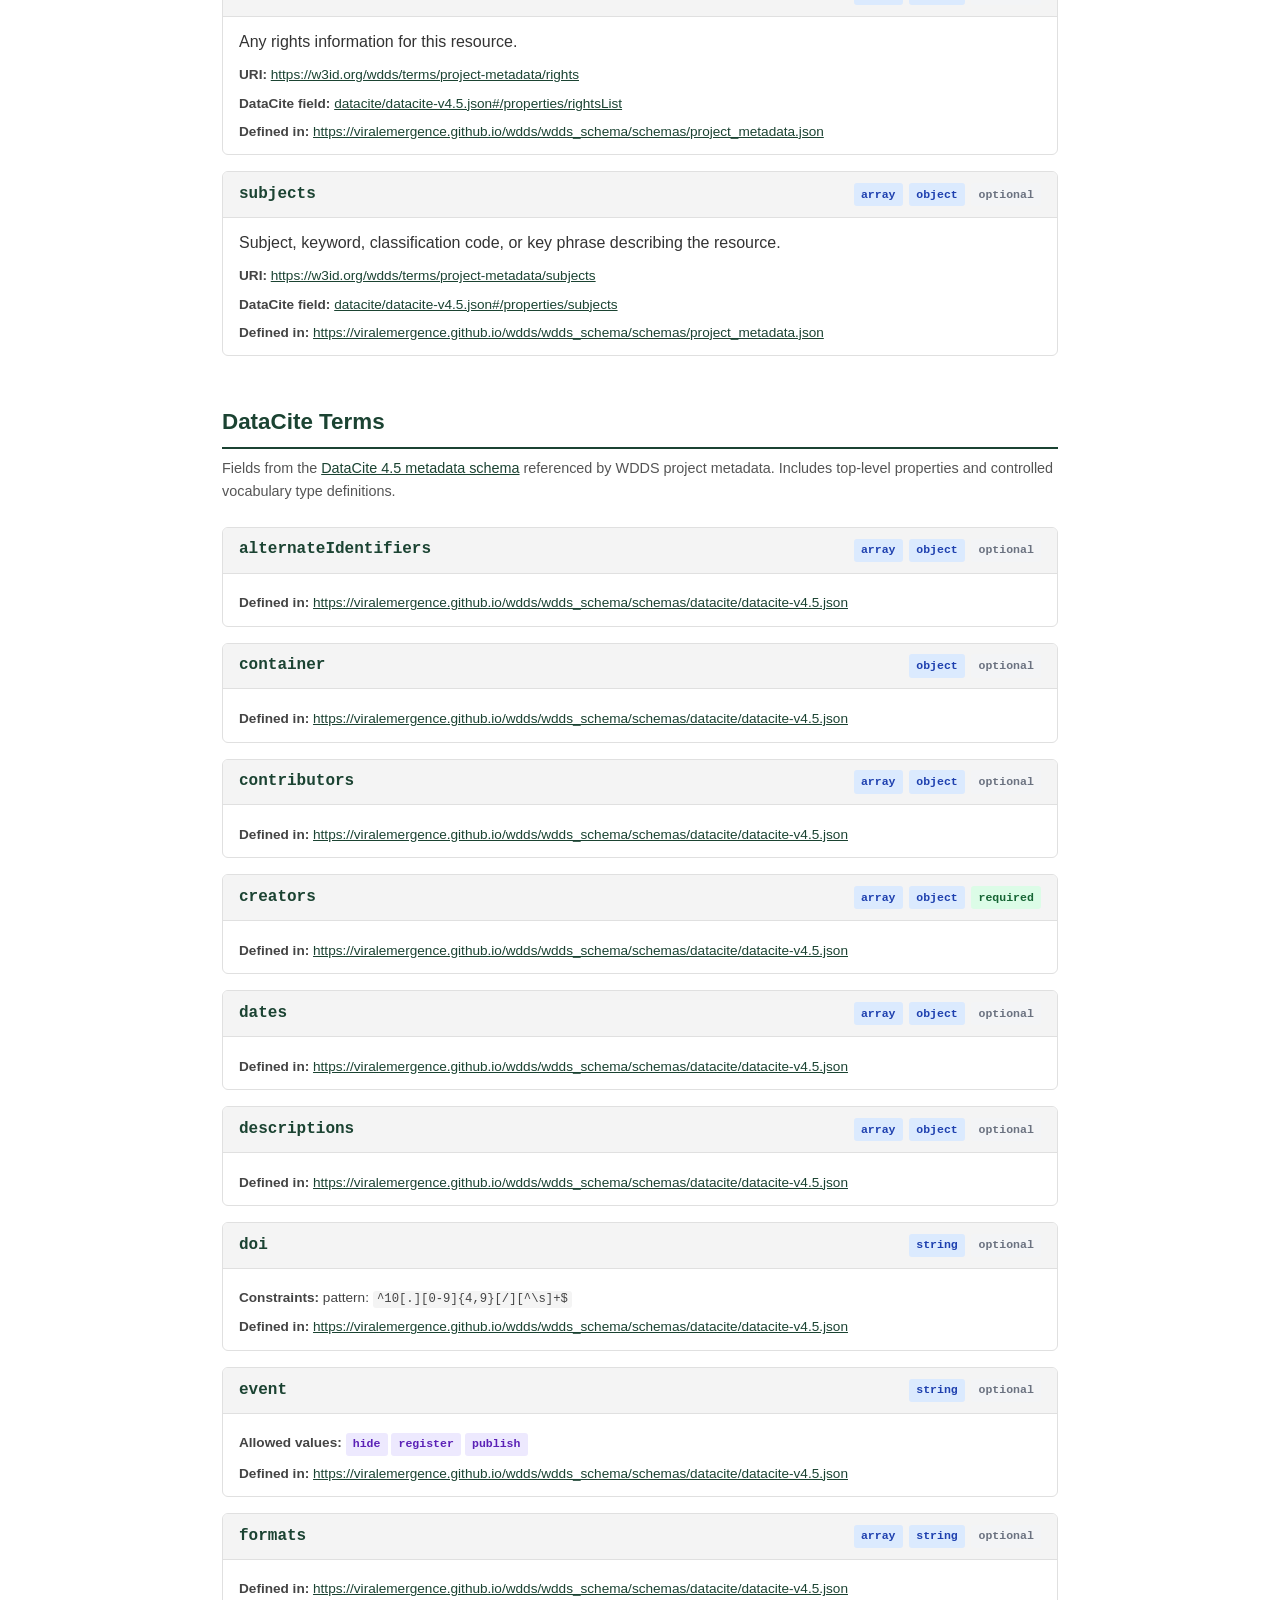
==== commit 2443540f: "adding site urls for json to cards and dropping print statement" ====
--- a/docs/terms/index.html
+++ b/docs/terms/index.html
@@ -17,7 +17,6 @@
   <a href="https://viralemergence.github.io/wdds/">Home</a>
   <a href="https://viralemergence.github.io/wdds/terms/">Terms</a>
   <a href="https://github.com/viralemergence/wdds">GitHub</a>
-  <a href="https://viralemergence.github.io/wdds/wdds_schema">JSON Schema</a>
 </nav>
 
 <main>
@@ -159,7 +158,7 @@
       <p class="term-desc">The type of test performed to detect the parasite or parasite-specific antibody (e.g., &#x27;qPCR&#x27;, ‘ELISA’)</p>
       <div class="constraints"><strong>Constraints:</strong> minItems: 1</div>
       <div class="term-uri"><strong>URI:</strong> <a href="https://w3id.org/wdds/terms/disease-data/detectionMethod">https://w3id.org/wdds/terms/disease-data/detectionMethod</a></div>
-      <div class="schema-ref"><strong>Defined in:</strong> <a href="https://raw.githubusercontent.com/viralemergence/wdds/main/wdds_schema/schemas/disease_data.json">https://raw.githubusercontent.com/viralemergence/wdds/main/wdds_schema/schemas/disease_data.json</a></div>
+      <div class="schema-ref"><strong>Defined in:</strong> <a href="https://viralemergence.github.io/wdds/wdds_schema/schemas/disease_data.json">https://viralemergence.github.io/wdds/wdds_schema/schemas/disease_data.json</a></div>
     </div>
   </section>
 
@@ -176,7 +175,7 @@
       <div class="constraints"><strong>Constraints:</strong> minItems: 1</div>
       <div class="term-uri"><strong>URI:</strong> <a href="https://w3id.org/wdds/terms/disease-data/detectionOutcome">https://w3id.org/wdds/terms/disease-data/detectionOutcome</a></div>
       <div class="dwc-ref"><strong>Darwin Core mapping:</strong> <a href="http://rs.tdwg.org/dwc/terms/occurrenceStatus">http://rs.tdwg.org/dwc/terms/occurrenceStatus</a></div>
-      <div class="schema-ref"><strong>Defined in:</strong> <a href="https://raw.githubusercontent.com/viralemergence/wdds/main/wdds_schema/schemas/disease_data.json">https://raw.githubusercontent.com/viralemergence/wdds/main/wdds_schema/schemas/disease_data.json</a></div>
+      <div class="schema-ref"><strong>Defined in:</strong> <a href="https://viralemergence.github.io/wdds/wdds_schema/schemas/disease_data.json">https://viralemergence.github.io/wdds/wdds_schema/schemas/disease_data.json</a></div>
     </div>
   </section>
 
@@ -193,7 +192,7 @@
       <div class="constraints"><strong>Constraints:</strong> minItems: 1</div>
       <div class="term-uri"><strong>URI:</strong> <a href="https://w3id.org/wdds/terms/disease-data/detectionTarget">https://w3id.org/wdds/terms/disease-data/detectionTarget</a></div>
       <div class="dwc-ref"><strong>Darwin Core mapping:</strong> <a href="http://rs.tdwg.org/dwc/terms/associatedOccurrences">http://rs.tdwg.org/dwc/terms/associatedOccurrences</a></div>
-      <div class="schema-ref"><strong>Defined in:</strong> <a href="https://raw.githubusercontent.com/viralemergence/wdds/main/wdds_schema/schemas/disease_data.json">https://raw.githubusercontent.com/viralemergence/wdds/main/wdds_schema/schemas/disease_data.json</a></div>
+      <div class="schema-ref"><strong>Defined in:</strong> <a href="https://viralemergence.github.io/wdds/wdds_schema/schemas/disease_data.json">https://viralemergence.github.io/wdds/wdds_schema/schemas/disease_data.json</a></div>
     </div>
   </section>
 
@@ -210,7 +209,7 @@
       <div class="constraints"><strong>Constraints:</strong> minItems: 1</div>
       <div class="term-uri"><strong>URI:</strong> <a href="https://w3id.org/wdds/terms/disease-data/hostIdentification">https://w3id.org/wdds/terms/disease-data/hostIdentification</a></div>
       <div class="dwc-ref"><strong>Darwin Core mapping:</strong> <a href="http://rs.tdwg.org/dwc/terms/scientificName">http://rs.tdwg.org/dwc/terms/scientificName</a></div>
-      <div class="schema-ref"><strong>Defined in:</strong> <a href="https://raw.githubusercontent.com/viralemergence/wdds/main/wdds_schema/schemas/disease_data.json">https://raw.githubusercontent.com/viralemergence/wdds/main/wdds_schema/schemas/disease_data.json</a></div>
+      <div class="schema-ref"><strong>Defined in:</strong> <a href="https://viralemergence.github.io/wdds/wdds_schema/schemas/disease_data.json">https://viralemergence.github.io/wdds/wdds_schema/schemas/disease_data.json</a></div>
     </div>
   </section>
 
@@ -227,7 +226,7 @@
       <div class="constraints"><strong>Constraints:</strong> minimum: -90; maximum: 90; minItems: 1</div>
       <div class="term-uri"><strong>URI:</strong> <a href="https://w3id.org/wdds/terms/disease-data/latitude">https://w3id.org/wdds/terms/disease-data/latitude</a></div>
       <div class="dwc-ref"><strong>Darwin Core mapping:</strong> <a href="http://rs.tdwg.org/dwc/terms/decimalLatitude">http://rs.tdwg.org/dwc/terms/decimalLatitude</a></div>
-      <div class="schema-ref"><strong>Defined in:</strong> <a href="https://raw.githubusercontent.com/viralemergence/wdds/main/wdds_schema/schemas/disease_data.json">https://raw.githubusercontent.com/viralemergence/wdds/main/wdds_schema/schemas/disease_data.json</a></div>
+      <div class="schema-ref"><strong>Defined in:</strong> <a href="https://viralemergence.github.io/wdds/wdds_schema/schemas/disease_data.json">https://viralemergence.github.io/wdds/wdds_schema/schemas/disease_data.json</a></div>
     </div>
   </section>
 
@@ -244,7 +243,7 @@
       <div class="constraints"><strong>Constraints:</strong> minimum: -180; maximum: 180; minItems: 1</div>
       <div class="term-uri"><strong>URI:</strong> <a href="https://w3id.org/wdds/terms/disease-data/longitude">https://w3id.org/wdds/terms/disease-data/longitude</a></div>
       <div class="dwc-ref"><strong>Darwin Core mapping:</strong> <a href="http://rs.tdwg.org/dwc/terms/decimalLongitude">http://rs.tdwg.org/dwc/terms/decimalLongitude</a></div>
-      <div class="schema-ref"><strong>Defined in:</strong> <a href="https://raw.githubusercontent.com/viralemergence/wdds/main/wdds_schema/schemas/disease_data.json">https://raw.githubusercontent.com/viralemergence/wdds/main/wdds_schema/schemas/disease_data.json</a></div>
+      <div class="schema-ref"><strong>Defined in:</strong> <a href="https://viralemergence.github.io/wdds/wdds_schema/schemas/disease_data.json">https://viralemergence.github.io/wdds/wdds_schema/schemas/disease_data.json</a></div>
     </div>
   </section>
 
@@ -261,7 +260,7 @@
       <div class="examples"><strong>Examples:</strong> <code>Zika virus</code>, <code>Borrelia burgdorferi</code>, <code>Onchocerca volvulus</code></div>
       <div class="constraints"><strong>Constraints:</strong> minItems: 1</div>
       <div class="term-uri"><strong>URI:</strong> <a href="https://w3id.org/wdds/terms/disease-data/parasiteIdentification">https://w3id.org/wdds/terms/disease-data/parasiteIdentification</a></div>
-      <div class="schema-ref"><strong>Defined in:</strong> <a href="https://raw.githubusercontent.com/viralemergence/wdds/main/wdds_schema/schemas/disease_data.json">https://raw.githubusercontent.com/viralemergence/wdds/main/wdds_schema/schemas/disease_data.json</a></div>
+      <div class="schema-ref"><strong>Defined in:</strong> <a href="https://viralemergence.github.io/wdds/wdds_schema/schemas/disease_data.json">https://viralemergence.github.io/wdds/wdds_schema/schemas/disease_data.json</a></div>
     </div>
   </section>
 
@@ -278,7 +277,7 @@
       <div class="examples"><strong>Examples:</strong> <code>visual inspection</code>, <code>swab</code>, <code>wing punch</code>, <code>necropsy</code></div>
       <div class="constraints"><strong>Constraints:</strong> minItems: 1</div>
       <div class="term-uri"><strong>URI:</strong> <a href="https://w3id.org/wdds/terms/disease-data/sampleCollectionMethod">https://w3id.org/wdds/terms/disease-data/sampleCollectionMethod</a></div>
-      <div class="schema-ref"><strong>Defined in:</strong> <a href="https://raw.githubusercontent.com/viralemergence/wdds/main/wdds_schema/schemas/disease_data.json">https://raw.githubusercontent.com/viralemergence/wdds/main/wdds_schema/schemas/disease_data.json</a></div>
+      <div class="schema-ref"><strong>Defined in:</strong> <a href="https://viralemergence.github.io/wdds/wdds_schema/schemas/disease_data.json">https://viralemergence.github.io/wdds/wdds_schema/schemas/disease_data.json</a></div>
     </div>
   </section>
 
@@ -294,7 +293,7 @@
       <p class="term-desc">A researcher-generated unique ID for the sample: usually a unique string of both characters and integers (e.g., OS BZ19-114 to indicate an oral swab taken from animal BZ19-114; see worked example below), to avoid conflicts that can arise when datasets are merged with number-only notation for samples. Ideally, sample names should be kept consistent across all online databases and physical resources (e.g., museum collections or project-specific sample archives).</p>
       <div class="constraints"><strong>Constraints:</strong> minItems: 1</div>
       <div class="term-uri"><strong>URI:</strong> <a href="https://w3id.org/wdds/terms/disease-data/sampleID">https://w3id.org/wdds/terms/disease-data/sampleID</a></div>
-      <div class="schema-ref"><strong>Defined in:</strong> <a href="https://raw.githubusercontent.com/viralemergence/wdds/main/wdds_schema/schemas/disease_data.json">https://raw.githubusercontent.com/viralemergence/wdds/main/wdds_schema/schemas/disease_data.json</a></div>
+      <div class="schema-ref"><strong>Defined in:</strong> <a href="https://viralemergence.github.io/wdds/wdds_schema/schemas/disease_data.json">https://viralemergence.github.io/wdds/wdds_schema/schemas/disease_data.json</a></div>
     </div>
   </section>
 
@@ -310,7 +309,7 @@
       <p class="term-desc">The numeric age of the animal from which the sample was collected, at the time of sample collection, if known (e.g., in monitored populations).</p>
       <div class="constraints"><strong>Constraints:</strong> minimum: 0; minItems: 1</div>
       <div class="term-uri"><strong>URI:</strong> <a href="https://w3id.org/wdds/terms/disease-data/age">https://w3id.org/wdds/terms/disease-data/age</a></div>
-      <div class="schema-ref"><strong>Defined in:</strong> <a href="https://raw.githubusercontent.com/viralemergence/wdds/main/wdds_schema/schemas/disease_data.json">https://raw.githubusercontent.com/viralemergence/wdds/main/wdds_schema/schemas/disease_data.json</a></div>
+      <div class="schema-ref"><strong>Defined in:</strong> <a href="https://viralemergence.github.io/wdds/wdds_schema/schemas/disease_data.json">https://viralemergence.github.io/wdds/wdds_schema/schemas/disease_data.json</a></div>
     </div>
   </section>
 
@@ -327,7 +326,7 @@
       <div class="enum-list"><strong>Allowed values:</strong> <span class="badge enum-val">years</span> <span class="badge enum-val">months</span> <span class="badge enum-val">days</span> <span class="badge enum-val">hours</span> <span class="badge enum-val">minutes</span> <span class="badge enum-val">seconds</span></div>
       <div class="constraints"><strong>Constraints:</strong> minItems: 1</div>
       <div class="term-uri"><strong>URI:</strong> <a href="https://w3id.org/wdds/terms/disease-data/ageUnits">https://w3id.org/wdds/terms/disease-data/ageUnits</a></div>
-      <div class="schema-ref"><strong>Defined in:</strong> <a href="https://raw.githubusercontent.com/viralemergence/wdds/main/wdds_schema/schemas/disease_data.json">https://raw.githubusercontent.com/viralemergence/wdds/main/wdds_schema/schemas/disease_data.json</a></div>
+      <div class="schema-ref"><strong>Defined in:</strong> <a href="https://viralemergence.github.io/wdds/wdds_schema/schemas/disease_data.json">https://viralemergence.github.io/wdds/wdds_schema/schemas/disease_data.json</a></div>
     </div>
   </section>
 
@@ -343,7 +342,7 @@
       <p class="term-desc">A researcher-generated unique ID for the individual animal from which the sample was collected: usually a unique string of both characters and integers (e.g., BZ19-114 to indicate animal 114 sampled in 2019 in Belize). Ideally, animal names should again be kept consistent across online databases and physical resources.</p>
       <div class="constraints"><strong>Constraints:</strong> minItems: 1</div>
       <div class="term-uri"><strong>URI:</strong> <a href="https://w3id.org/wdds/terms/disease-data/animalID">https://w3id.org/wdds/terms/disease-data/animalID</a></div>
-      <div class="schema-ref"><strong>Defined in:</strong> <a href="https://raw.githubusercontent.com/viralemergence/wdds/main/wdds_schema/schemas/disease_data.json">https://raw.githubusercontent.com/viralemergence/wdds/main/wdds_schema/schemas/disease_data.json</a></div>
+      <div class="schema-ref"><strong>Defined in:</strong> <a href="https://viralemergence.github.io/wdds/wdds_schema/schemas/disease_data.json">https://viralemergence.github.io/wdds/wdds_schema/schemas/disease_data.json</a></div>
     </div>
   </section>
 
@@ -360,7 +359,7 @@
       <div class="constraints"><strong>Constraints:</strong> minimum: 1; maximum: 31; minItems: 1</div>
       <div class="term-uri"><strong>URI:</strong> <a href="https://w3id.org/wdds/terms/disease-data/collectionDay">https://w3id.org/wdds/terms/disease-data/collectionDay</a></div>
       <div class="dwc-ref"><strong>Darwin Core mapping:</strong> <a href="http://rs.tdwg.org/dwc/terms/day">http://rs.tdwg.org/dwc/terms/day</a></div>
-      <div class="schema-ref"><strong>Defined in:</strong> <a href="https://raw.githubusercontent.com/viralemergence/wdds/main/wdds_schema/schemas/disease_data.json">https://raw.githubusercontent.com/viralemergence/wdds/main/wdds_schema/schemas/disease_data.json</a></div>
+      <div class="schema-ref"><strong>Defined in:</strong> <a href="https://viralemergence.github.io/wdds/wdds_schema/schemas/disease_data.json">https://viralemergence.github.io/wdds/wdds_schema/schemas/disease_data.json</a></div>
     </div>
   </section>
 
@@ -377,7 +376,7 @@
       <div class="constraints"><strong>Constraints:</strong> minimum: 1; maximum: 12; minItems: 1</div>
       <div class="term-uri"><strong>URI:</strong> <a href="https://w3id.org/wdds/terms/disease-data/collectionMonth">https://w3id.org/wdds/terms/disease-data/collectionMonth</a></div>
       <div class="dwc-ref"><strong>Darwin Core mapping:</strong> <a href="http://rs.tdwg.org/dwc/terms/month">http://rs.tdwg.org/dwc/terms/month</a></div>
-      <div class="schema-ref"><strong>Defined in:</strong> <a href="https://raw.githubusercontent.com/viralemergence/wdds/main/wdds_schema/schemas/disease_data.json">https://raw.githubusercontent.com/viralemergence/wdds/main/wdds_schema/schemas/disease_data.json</a></div>
+      <div class="schema-ref"><strong>Defined in:</strong> <a href="https://viralemergence.github.io/wdds/wdds_schema/schemas/disease_data.json">https://viralemergence.github.io/wdds/wdds_schema/schemas/disease_data.json</a></div>
     </div>
   </section>
 
@@ -393,7 +392,7 @@
       <p class="term-desc">The year in which the specimen was collected.</p>
       <div class="term-uri"><strong>URI:</strong> <a href="https://w3id.org/wdds/terms/disease-data/collectionYear">https://w3id.org/wdds/terms/disease-data/collectionYear</a></div>
       <div class="dwc-ref"><strong>Darwin Core mapping:</strong> <a href="http://rs.tdwg.org/dwc/terms/year">http://rs.tdwg.org/dwc/terms/year</a></div>
-      <div class="schema-ref"><strong>Defined in:</strong> <a href="https://raw.githubusercontent.com/viralemergence/wdds/main/wdds_schema/schemas/disease_data.json">https://raw.githubusercontent.com/viralemergence/wdds/main/wdds_schema/schemas/disease_data.json</a></div>
+      <div class="schema-ref"><strong>Defined in:</strong> <a href="https://viralemergence.github.io/wdds/wdds_schema/schemas/disease_data.json">https://viralemergence.github.io/wdds/wdds_schema/schemas/disease_data.json</a></div>
     </div>
   </section>
 
@@ -409,7 +408,7 @@
       <p class="term-desc">Any numeric measurement of parasite detection that is more detailed than simple positive or negative results (e.g., viral titer, parasite counts, sequence reads).</p>
       <div class="constraints"><strong>Constraints:</strong> minItems: 1</div>
       <div class="term-uri"><strong>URI:</strong> <a href="https://w3id.org/wdds/terms/disease-data/detectionMeasurement">https://w3id.org/wdds/terms/disease-data/detectionMeasurement</a></div>
-      <div class="schema-ref"><strong>Defined in:</strong> <a href="https://raw.githubusercontent.com/viralemergence/wdds/main/wdds_schema/schemas/disease_data.json">https://raw.githubusercontent.com/viralemergence/wdds/main/wdds_schema/schemas/disease_data.json</a></div>
+      <div class="schema-ref"><strong>Defined in:</strong> <a href="https://viralemergence.github.io/wdds/wdds_schema/schemas/disease_data.json">https://viralemergence.github.io/wdds/wdds_schema/schemas/disease_data.json</a></div>
     </div>
   </section>
 
@@ -426,7 +425,7 @@
       <div class="examples"><strong>Examples:</strong> <code>Ct</code>, <code>TCID50/mL</code>, <code>parasite count</code></div>
       <div class="constraints"><strong>Constraints:</strong> minItems: 1</div>
       <div class="term-uri"><strong>URI:</strong> <a href="https://w3id.org/wdds/terms/disease-data/detectionMeasurementUnits">https://w3id.org/wdds/terms/disease-data/detectionMeasurementUnits</a></div>
-      <div class="schema-ref"><strong>Defined in:</strong> <a href="https://raw.githubusercontent.com/viralemergence/wdds/main/wdds_schema/schemas/disease_data.json">https://raw.githubusercontent.com/viralemergence/wdds/main/wdds_schema/schemas/disease_data.json</a></div>
+      <div class="schema-ref"><strong>Defined in:</strong> <a href="https://viralemergence.github.io/wdds/wdds_schema/schemas/disease_data.json">https://viralemergence.github.io/wdds/wdds_schema/schemas/disease_data.json</a></div>
     </div>
   </section>
 
@@ -443,7 +442,7 @@
       <div class="examples"><strong>Examples:</strong> <code>5’ CDCAYGARTTYTGYTCNCARC 3&#x27;</code></div>
       <div class="constraints"><strong>Constraints:</strong> minItems: 1</div>
       <div class="term-uri"><strong>URI:</strong> <a href="https://w3id.org/wdds/terms/disease-data/forwardPrimerSequence">https://w3id.org/wdds/terms/disease-data/forwardPrimerSequence</a></div>
-      <div class="schema-ref"><strong>Defined in:</strong> <a href="https://raw.githubusercontent.com/viralemergence/wdds/main/wdds_schema/schemas/disease_data.json">https://raw.githubusercontent.com/viralemergence/wdds/main/wdds_schema/schemas/disease_data.json</a></div>
+      <div class="schema-ref"><strong>Defined in:</strong> <a href="https://viralemergence.github.io/wdds/wdds_schema/schemas/disease_data.json">https://viralemergence.github.io/wdds/wdds_schema/schemas/disease_data.json</a></div>
     </div>
   </section>
 
@@ -461,7 +460,7 @@
       <div class="constraints"><strong>Constraints:</strong> minItems: 1</div>
       <div class="term-uri"><strong>URI:</strong> <a href="https://w3id.org/wdds/terms/disease-data/genbankAccession">https://w3id.org/wdds/terms/disease-data/genbankAccession</a></div>
       <div class="dwc-ref"><strong>Darwin Core mapping:</strong> <a href="http://rs.tdwg.org/dwc/terms/otherCatalogNumbers">http://rs.tdwg.org/dwc/terms/otherCatalogNumbers</a></div>
-      <div class="schema-ref"><strong>Defined in:</strong> <a href="https://raw.githubusercontent.com/viralemergence/wdds/main/wdds_schema/schemas/disease_data.json">https://raw.githubusercontent.com/viralemergence/wdds/main/wdds_schema/schemas/disease_data.json</a></div>
+      <div class="schema-ref"><strong>Defined in:</strong> <a href="https://viralemergence.github.io/wdds/wdds_schema/schemas/disease_data.json">https://viralemergence.github.io/wdds/wdds_schema/schemas/disease_data.json</a></div>
     </div>
   </section>
 
@@ -478,7 +477,7 @@
       <div class="examples"><strong>Examples:</strong> <code>RdRp</code></div>
       <div class="constraints"><strong>Constraints:</strong> minItems: 1</div>
       <div class="term-uri"><strong>URI:</strong> <a href="https://w3id.org/wdds/terms/disease-data/geneTarget">https://w3id.org/wdds/terms/disease-data/geneTarget</a></div>
-      <div class="schema-ref"><strong>Defined in:</strong> <a href="https://raw.githubusercontent.com/viralemergence/wdds/main/wdds_schema/schemas/disease_data.json">https://raw.githubusercontent.com/viralemergence/wdds/main/wdds_schema/schemas/disease_data.json</a></div>
+      <div class="schema-ref"><strong>Defined in:</strong> <a href="https://viralemergence.github.io/wdds/wdds_schema/schemas/disease_data.json">https://viralemergence.github.io/wdds/wdds_schema/schemas/disease_data.json</a></div>
     </div>
   </section>
 
@@ -496,7 +495,7 @@
       <div class="constraints"><strong>Constraints:</strong> minItems: 1</div>
       <div class="term-uri"><strong>URI:</strong> <a href="https://w3id.org/wdds/terms/disease-data/hostLifeStage">https://w3id.org/wdds/terms/disease-data/hostLifeStage</a></div>
       <div class="dwc-ref"><strong>Darwin Core mapping:</strong> <a href="http://rs.tdwg.org/dwc/terms/lifeStage">http://rs.tdwg.org/dwc/terms/lifeStage</a></div>
-      <div class="schema-ref"><strong>Defined in:</strong> <a href="https://raw.githubusercontent.com/viralemergence/wdds/main/wdds_schema/schemas/disease_data.json">https://raw.githubusercontent.com/viralemergence/wdds/main/wdds_schema/schemas/disease_data.json</a></div>
+      <div class="schema-ref"><strong>Defined in:</strong> <a href="https://viralemergence.github.io/wdds/wdds_schema/schemas/disease_data.json">https://viralemergence.github.io/wdds/wdds_schema/schemas/disease_data.json</a></div>
     </div>
   </section>
 
@@ -512,7 +511,7 @@
       <p class="term-desc">The numeric length of the animal from which the sample was collected, at the time of sample collection.</p>
       <div class="constraints"><strong>Constraints:</strong> minimum: 0; minItems: 1</div>
       <div class="term-uri"><strong>URI:</strong> <a href="https://w3id.org/wdds/terms/disease-data/length">https://w3id.org/wdds/terms/disease-data/length</a></div>
-      <div class="schema-ref"><strong>Defined in:</strong> <a href="https://raw.githubusercontent.com/viralemergence/wdds/main/wdds_schema/schemas/disease_data.json">https://raw.githubusercontent.com/viralemergence/wdds/main/wdds_schema/schemas/disease_data.json</a></div>
+      <div class="schema-ref"><strong>Defined in:</strong> <a href="https://viralemergence.github.io/wdds/wdds_schema/schemas/disease_data.json">https://viralemergence.github.io/wdds/wdds_schema/schemas/disease_data.json</a></div>
     </div>
   </section>
 
@@ -529,7 +528,7 @@
       <div class="examples"><strong>Examples:</strong> <code>snout-vent length</code>, <code>intertegular distance</code>, <code>primary feather</code></div>
       <div class="constraints"><strong>Constraints:</strong> minItems: 1</div>
       <div class="term-uri"><strong>URI:</strong> <a href="https://w3id.org/wdds/terms/disease-data/lengthMeasurement">https://w3id.org/wdds/terms/disease-data/lengthMeasurement</a></div>
-      <div class="schema-ref"><strong>Defined in:</strong> <a href="https://raw.githubusercontent.com/viralemergence/wdds/main/wdds_schema/schemas/disease_data.json">https://raw.githubusercontent.com/viralemergence/wdds/main/wdds_schema/schemas/disease_data.json</a></div>
+      <div class="schema-ref"><strong>Defined in:</strong> <a href="https://viralemergence.github.io/wdds/wdds_schema/schemas/disease_data.json">https://viralemergence.github.io/wdds/wdds_schema/schemas/disease_data.json</a></div>
     </div>
   </section>
 
@@ -546,7 +545,7 @@
       <div class="examples"><strong>Examples:</strong> <code>mm</code>, <code>meters</code>, <code>cm</code>, <code>km</code></div>
       <div class="constraints"><strong>Constraints:</strong> minItems: 1</div>
       <div class="term-uri"><strong>URI:</strong> <a href="https://w3id.org/wdds/terms/disease-data/lengthUnits">https://w3id.org/wdds/terms/disease-data/lengthUnits</a></div>
-      <div class="schema-ref"><strong>Defined in:</strong> <a href="https://raw.githubusercontent.com/viralemergence/wdds/main/wdds_schema/schemas/disease_data.json">https://raw.githubusercontent.com/viralemergence/wdds/main/wdds_schema/schemas/disease_data.json</a></div>
+      <div class="schema-ref"><strong>Defined in:</strong> <a href="https://viralemergence.github.io/wdds/wdds_schema/schemas/disease_data.json">https://viralemergence.github.io/wdds/wdds_schema/schemas/disease_data.json</a></div>
     </div>
   </section>
 
@@ -562,7 +561,7 @@
       <p class="term-desc">Whether the individual animal from which the sample was collected was alive at the time of capture. Should be TRUE or FALSE; lethal sampling should be recorded as TRUE as this field describes the organism at the time of capture.</p>
       <div class="constraints"><strong>Constraints:</strong> minItems: 1</div>
       <div class="term-uri"><strong>URI:</strong> <a href="https://w3id.org/wdds/terms/disease-data/liveCapture">https://w3id.org/wdds/terms/disease-data/liveCapture</a></div>
-      <div class="schema-ref"><strong>Defined in:</strong> <a href="https://raw.githubusercontent.com/viralemergence/wdds/main/wdds_schema/schemas/disease_data.json">https://raw.githubusercontent.com/viralemergence/wdds/main/wdds_schema/schemas/disease_data.json</a></div>
+      <div class="schema-ref"><strong>Defined in:</strong> <a href="https://viralemergence.github.io/wdds/wdds_schema/schemas/disease_data.json">https://viralemergence.github.io/wdds/wdds_schema/schemas/disease_data.json</a></div>
     </div>
   </section>
 
@@ -578,7 +577,7 @@
       <p class="term-desc">The mass of the animal from which the sample was collected, at the time of sample collection.</p>
       <div class="constraints"><strong>Constraints:</strong> minimum: 0; minItems: 1</div>
       <div class="term-uri"><strong>URI:</strong> <a href="https://w3id.org/wdds/terms/disease-data/mass">https://w3id.org/wdds/terms/disease-data/mass</a></div>
-      <div class="schema-ref"><strong>Defined in:</strong> <a href="https://raw.githubusercontent.com/viralemergence/wdds/main/wdds_schema/schemas/disease_data.json">https://raw.githubusercontent.com/viralemergence/wdds/main/wdds_schema/schemas/disease_data.json</a></div>
+      <div class="schema-ref"><strong>Defined in:</strong> <a href="https://viralemergence.github.io/wdds/wdds_schema/schemas/disease_data.json">https://viralemergence.github.io/wdds/wdds_schema/schemas/disease_data.json</a></div>
     </div>
   </section>
 
@@ -595,7 +594,7 @@
       <div class="examples"><strong>Examples:</strong> <code>kg</code>, <code>g</code>, <code>mg</code>, <code>kilogram</code>, <code>milligram</code></div>
       <div class="constraints"><strong>Constraints:</strong> minItems: 1</div>
       <div class="term-uri"><strong>URI:</strong> <a href="https://w3id.org/wdds/terms/disease-data/massUnits">https://w3id.org/wdds/terms/disease-data/massUnits</a></div>
-      <div class="schema-ref"><strong>Defined in:</strong> <a href="https://raw.githubusercontent.com/viralemergence/wdds/main/wdds_schema/schemas/disease_data.json">https://raw.githubusercontent.com/viralemergence/wdds/main/wdds_schema/schemas/disease_data.json</a></div>
+      <div class="schema-ref"><strong>Defined in:</strong> <a href="https://viralemergence.github.io/wdds/wdds_schema/schemas/disease_data.json">https://viralemergence.github.io/wdds/wdds_schema/schemas/disease_data.json</a></div>
     </div>
   </section>
 
@@ -613,7 +612,7 @@
       <div class="constraints"><strong>Constraints:</strong> minimum: 0; minItems: 1</div>
       <div class="term-uri"><strong>URI:</strong> <a href="https://w3id.org/wdds/terms/disease-data/organismQuantity">https://w3id.org/wdds/terms/disease-data/organismQuantity</a></div>
       <div class="dwc-ref"><strong>Darwin Core mapping:</strong> <a href="http://rs.tdwg.org/dwc/terms/organismQuantity">http://rs.tdwg.org/dwc/terms/organismQuantity</a></div>
-      <div class="schema-ref"><strong>Defined in:</strong> <a href="https://raw.githubusercontent.com/viralemergence/wdds/main/wdds_schema/schemas/disease_data.json">https://raw.githubusercontent.com/viralemergence/wdds/main/wdds_schema/schemas/disease_data.json</a></div>
+      <div class="schema-ref"><strong>Defined in:</strong> <a href="https://viralemergence.github.io/wdds/wdds_schema/schemas/disease_data.json">https://viralemergence.github.io/wdds/wdds_schema/schemas/disease_data.json</a></div>
     </div>
   </section>
 
@@ -631,7 +630,7 @@
       <div class="constraints"><strong>Constraints:</strong> minItems: 1</div>
       <div class="term-uri"><strong>URI:</strong> <a href="https://w3id.org/wdds/terms/disease-data/organismQuantityUnits">https://w3id.org/wdds/terms/disease-data/organismQuantityUnits</a></div>
       <div class="dwc-ref"><strong>Darwin Core mapping:</strong> <a href="http://rs.tdwg.org/dwc/iri/organismQuantityType">http://rs.tdwg.org/dwc/iri/organismQuantityType</a></div>
-      <div class="schema-ref"><strong>Defined in:</strong> <a href="https://raw.githubusercontent.com/viralemergence/wdds/main/wdds_schema/schemas/disease_data.json">https://raw.githubusercontent.com/viralemergence/wdds/main/wdds_schema/schemas/disease_data.json</a></div>
+      <div class="schema-ref"><strong>Defined in:</strong> <a href="https://viralemergence.github.io/wdds/wdds_schema/schemas/disease_data.json">https://viralemergence.github.io/wdds/wdds_schema/schemas/disease_data.json</a></div>
     </div>
   </section>
 
@@ -649,7 +648,7 @@
       <div class="constraints"><strong>Constraints:</strong> minItems: 1</div>
       <div class="term-uri"><strong>URI:</strong> <a href="https://w3id.org/wdds/terms/disease-data/organismSex">https://w3id.org/wdds/terms/disease-data/organismSex</a></div>
       <div class="dwc-ref"><strong>Darwin Core mapping:</strong> <a href="http://rs.tdwg.org/dwc/terms/sex">http://rs.tdwg.org/dwc/terms/sex</a></div>
-      <div class="schema-ref"><strong>Defined in:</strong> <a href="https://raw.githubusercontent.com/viralemergence/wdds/main/wdds_schema/schemas/disease_data.json">https://raw.githubusercontent.com/viralemergence/wdds/main/wdds_schema/schemas/disease_data.json</a></div>
+      <div class="schema-ref"><strong>Defined in:</strong> <a href="https://viralemergence.github.io/wdds/wdds_schema/schemas/disease_data.json">https://viralemergence.github.io/wdds/wdds_schema/schemas/disease_data.json</a></div>
     </div>
   </section>
 
@@ -666,7 +665,7 @@
       <div class="examples"><strong>Examples:</strong> <code>001</code>, <code>TICK201923</code></div>
       <div class="constraints"><strong>Constraints:</strong> minItems: 1</div>
       <div class="term-uri"><strong>URI:</strong> <a href="https://w3id.org/wdds/terms/disease-data/parasiteID">https://w3id.org/wdds/terms/disease-data/parasiteID</a></div>
-      <div class="schema-ref"><strong>Defined in:</strong> <a href="https://raw.githubusercontent.com/viralemergence/wdds/main/wdds_schema/schemas/disease_data.json">https://raw.githubusercontent.com/viralemergence/wdds/main/wdds_schema/schemas/disease_data.json</a></div>
+      <div class="schema-ref"><strong>Defined in:</strong> <a href="https://viralemergence.github.io/wdds/wdds_schema/schemas/disease_data.json">https://viralemergence.github.io/wdds/wdds_schema/schemas/disease_data.json</a></div>
     </div>
   </section>
 
@@ -683,7 +682,7 @@
       <div class="examples"><strong>Examples:</strong> <code>juvenile</code>, <code>adult</code>, <code>sporozoite</code></div>
       <div class="constraints"><strong>Constraints:</strong> minItems: 1</div>
       <div class="term-uri"><strong>URI:</strong> <a href="https://w3id.org/wdds/terms/disease-data/parasiteLifeStage">https://w3id.org/wdds/terms/disease-data/parasiteLifeStage</a></div>
-      <div class="schema-ref"><strong>Defined in:</strong> <a href="https://raw.githubusercontent.com/viralemergence/wdds/main/wdds_schema/schemas/disease_data.json">https://raw.githubusercontent.com/viralemergence/wdds/main/wdds_schema/schemas/disease_data.json</a></div>
+      <div class="schema-ref"><strong>Defined in:</strong> <a href="https://viralemergence.github.io/wdds/wdds_schema/schemas/disease_data.json">https://viralemergence.github.io/wdds/wdds_schema/schemas/disease_data.json</a></div>
     </div>
   </section>
 
@@ -700,7 +699,7 @@
       <div class="examples"><strong>Examples:</strong> <code>https://doi.org/10.1016/j.virol.2007.06.009</code>, <code>Complete genome sequence of bat coronavirus HKU2 from Chinese horseshoe bats revealed a much smaller spike gene with a different evolutionary lineage from the rest of the genome</code>, <code>PMC7103351</code>, <code>https://openalex.org/works/w2036144053</code></div>
       <div class="constraints"><strong>Constraints:</strong> minItems: 1</div>
       <div class="term-uri"><strong>URI:</strong> <a href="https://w3id.org/wdds/terms/disease-data/primerCitation">https://w3id.org/wdds/terms/disease-data/primerCitation</a></div>
-      <div class="schema-ref"><strong>Defined in:</strong> <a href="https://raw.githubusercontent.com/viralemergence/wdds/main/wdds_schema/schemas/disease_data.json">https://raw.githubusercontent.com/viralemergence/wdds/main/wdds_schema/schemas/disease_data.json</a></div>
+      <div class="schema-ref"><strong>Defined in:</strong> <a href="https://viralemergence.github.io/wdds/wdds_schema/schemas/disease_data.json">https://viralemergence.github.io/wdds/wdds_schema/schemas/disease_data.json</a></div>
     </div>
   </section>
 
@@ -716,7 +715,7 @@
       <p class="term-desc">Citation(s) for the probe(s) (ideally doi, or other permanent identifier for a work, e.g. PMID).</p>
       <div class="constraints"><strong>Constraints:</strong> minItems: 1</div>
       <div class="term-uri"><strong>URI:</strong> <a href="https://w3id.org/wdds/terms/disease-data/probeCitation">https://w3id.org/wdds/terms/disease-data/probeCitation</a></div>
-      <div class="schema-ref"><strong>Defined in:</strong> <a href="https://raw.githubusercontent.com/viralemergence/wdds/main/wdds_schema/schemas/disease_data.json">https://raw.githubusercontent.com/viralemergence/wdds/main/wdds_schema/schemas/disease_data.json</a></div>
+      <div class="schema-ref"><strong>Defined in:</strong> <a href="https://viralemergence.github.io/wdds/wdds_schema/schemas/disease_data.json">https://viralemergence.github.io/wdds/wdds_schema/schemas/disease_data.json</a></div>
     </div>
   </section>
 
@@ -732,7 +731,7 @@
       <p class="term-desc">Antibody or antigen targeted for detection. (Strongly encouraged if applicable, e.g., for ELISA.)</p>
       <div class="constraints"><strong>Constraints:</strong> minItems: 1</div>
       <div class="term-uri"><strong>URI:</strong> <a href="https://w3id.org/wdds/terms/disease-data/probeTarget">https://w3id.org/wdds/terms/disease-data/probeTarget</a></div>
-      <div class="schema-ref"><strong>Defined in:</strong> <a href="https://raw.githubusercontent.com/viralemergence/wdds/main/wdds_schema/schemas/disease_data.json">https://raw.githubusercontent.com/viralemergence/wdds/main/wdds_schema/schemas/disease_data.json</a></div>
+      <div class="schema-ref"><strong>Defined in:</strong> <a href="https://viralemergence.github.io/wdds/wdds_schema/schemas/disease_data.json">https://viralemergence.github.io/wdds/wdds_schema/schemas/disease_data.json</a></div>
     </div>
   </section>
 
@@ -748,7 +747,7 @@
       <p class="term-desc">Antibody or antigen used for detection. (Strongly encouraged if applicable, e.g., for ELISA.)</p>
       <div class="constraints"><strong>Constraints:</strong> minItems: 1</div>
       <div class="term-uri"><strong>URI:</strong> <a href="https://w3id.org/wdds/terms/disease-data/probeType">https://w3id.org/wdds/terms/disease-data/probeType</a></div>
-      <div class="schema-ref"><strong>Defined in:</strong> <a href="https://raw.githubusercontent.com/viralemergence/wdds/main/wdds_schema/schemas/disease_data.json">https://raw.githubusercontent.com/viralemergence/wdds/main/wdds_schema/schemas/disease_data.json</a></div>
+      <div class="schema-ref"><strong>Defined in:</strong> <a href="https://viralemergence.github.io/wdds/wdds_schema/schemas/disease_data.json">https://viralemergence.github.io/wdds/wdds_schema/schemas/disease_data.json</a></div>
     </div>
   </section>
 
@@ -765,7 +764,7 @@
       <div class="examples"><strong>Examples:</strong> <code>5’ RHGGRTANGCRTCWATDGC 3&#x27;</code></div>
       <div class="constraints"><strong>Constraints:</strong> minItems: 1</div>
       <div class="term-uri"><strong>URI:</strong> <a href="https://w3id.org/wdds/terms/disease-data/reversePrimerSequence">https://w3id.org/wdds/terms/disease-data/reversePrimerSequence</a></div>
-      <div class="schema-ref"><strong>Defined in:</strong> <a href="https://raw.githubusercontent.com/viralemergence/wdds/main/wdds_schema/schemas/disease_data.json">https://raw.githubusercontent.com/viralemergence/wdds/main/wdds_schema/schemas/disease_data.json</a></div>
+      <div class="schema-ref"><strong>Defined in:</strong> <a href="https://viralemergence.github.io/wdds/wdds_schema/schemas/disease_data.json">https://viralemergence.github.io/wdds/wdds_schema/schemas/disease_data.json</a></div>
     </div>
   </section>
 
@@ -782,7 +781,7 @@
       <div class="examples"><strong>Examples:</strong> <code>rectum</code>, <code>wing</code></div>
       <div class="constraints"><strong>Constraints:</strong> minItems: 1</div>
       <div class="term-uri"><strong>URI:</strong> <a href="https://w3id.org/wdds/terms/disease-data/sampleCollectionBodyPart">https://w3id.org/wdds/terms/disease-data/sampleCollectionBodyPart</a></div>
-      <div class="schema-ref"><strong>Defined in:</strong> <a href="https://raw.githubusercontent.com/viralemergence/wdds/main/wdds_schema/schemas/disease_data.json">https://raw.githubusercontent.com/viralemergence/wdds/main/wdds_schema/schemas/disease_data.json</a></div>
+      <div class="schema-ref"><strong>Defined in:</strong> <a href="https://viralemergence.github.io/wdds/wdds_schema/schemas/disease_data.json">https://viralemergence.github.io/wdds/wdds_schema/schemas/disease_data.json</a></div>
     </div>
   </section>
 
@@ -799,7 +798,7 @@
       <div class="examples"><strong>Examples:</strong> <code>liver</code>, <code>blood</code>, <code>skin</code>, <code>whole organism</code></div>
       <div class="constraints"><strong>Constraints:</strong> minItems: 1</div>
       <div class="term-uri"><strong>URI:</strong> <a href="https://w3id.org/wdds/terms/disease-data/sampleMaterial">https://w3id.org/wdds/terms/disease-data/sampleMaterial</a></div>
-      <div class="schema-ref"><strong>Defined in:</strong> <a href="https://raw.githubusercontent.com/viralemergence/wdds/main/wdds_schema/schemas/disease_data.json">https://raw.githubusercontent.com/viralemergence/wdds/main/wdds_schema/schemas/disease_data.json</a></div>
+      <div class="schema-ref"><strong>Defined in:</strong> <a href="https://viralemergence.github.io/wdds/wdds_schema/schemas/disease_data.json">https://viralemergence.github.io/wdds/wdds_schema/schemas/disease_data.json</a></div>
     </div>
   </section>
 
@@ -816,7 +815,7 @@
       <div class="constraints"><strong>Constraints:</strong> minimum: 0; minItems: 1</div>
       <div class="term-uri"><strong>URI:</strong> <a href="https://w3id.org/wdds/terms/disease-data/spatialUncertainty">https://w3id.org/wdds/terms/disease-data/spatialUncertainty</a></div>
       <div class="dwc-ref"><strong>Darwin Core mapping:</strong> <a href="http://rs.tdwg.org/dwc/terms/coordinateUncertaintyInMeters">http://rs.tdwg.org/dwc/terms/coordinateUncertaintyInMeters</a></div>
-      <div class="schema-ref"><strong>Defined in:</strong> <a href="https://raw.githubusercontent.com/viralemergence/wdds/main/wdds_schema/schemas/disease_data.json">https://raw.githubusercontent.com/viralemergence/wdds/main/wdds_schema/schemas/disease_data.json</a></div>
+      <div class="schema-ref"><strong>Defined in:</strong> <a href="https://viralemergence.github.io/wdds/wdds_schema/schemas/disease_data.json">https://viralemergence.github.io/wdds/wdds_schema/schemas/disease_data.json</a></div>
     </div>
   </section>
 </div>
@@ -836,7 +835,7 @@
       <p class="term-desc">The full names of the creators. Should be in the format familyName, givenName.</p>
       <div class="term-uri"><strong>URI:</strong> <a href="https://w3id.org/wdds/terms/project-metadata/creators">https://w3id.org/wdds/terms/project-metadata/creators</a></div>
       <div class="datacite-ref"><strong>DataCite field:</strong> <a href="https://datacite-metadata-schema.readthedocs.io/en/4.5//search/?q=creators">datacite/datacite-v4.5.json#/properties/creators</a></div>
-      <div class="schema-ref"><strong>Defined in:</strong> <a href="https://raw.githubusercontent.com/viralemergence/wdds/main/wdds_schema/schemas/project_metadata.json">https://raw.githubusercontent.com/viralemergence/wdds/main/wdds_schema/schemas/project_metadata.json</a></div>
+      <div class="schema-ref"><strong>Defined in:</strong> <a href="https://viralemergence.github.io/wdds/wdds_schema/schemas/project_metadata.json">https://viralemergence.github.io/wdds/wdds_schema/schemas/project_metadata.json</a></div>
     </div>
   </section>
 
@@ -852,7 +851,7 @@
       <p class="term-desc">All additional information that does not fit in any of the other categories. May be used for technical information or detailed information associated with a scientific instrument.</p>
       <div class="term-uri"><strong>URI:</strong> <a href="https://w3id.org/wdds/terms/project-metadata/descriptions">https://w3id.org/wdds/terms/project-metadata/descriptions</a></div>
       <div class="datacite-ref"><strong>DataCite field:</strong> <a href="https://datacite-metadata-schema.readthedocs.io/en/4.5//search/?q=descriptions">datacite/datacite-v4.5.json#/properties/descriptions</a></div>
-      <div class="schema-ref"><strong>Defined in:</strong> <a href="https://raw.githubusercontent.com/viralemergence/wdds/main/wdds_schema/schemas/project_metadata.json">https://raw.githubusercontent.com/viralemergence/wdds/main/wdds_schema/schemas/project_metadata.json</a></div>
+      <div class="schema-ref"><strong>Defined in:</strong> <a href="https://viralemergence.github.io/wdds/wdds_schema/schemas/project_metadata.json">https://viralemergence.github.io/wdds/wdds_schema/schemas/project_metadata.json</a></div>
     </div>
   </section>
 
@@ -868,7 +867,7 @@
       <p class="term-desc">Name and other identifying information of a funding provider.</p>
       <div class="term-uri"><strong>URI:</strong> <a href="https://w3id.org/wdds/terms/project-metadata/fundingReferences">https://w3id.org/wdds/terms/project-metadata/fundingReferences</a></div>
       <div class="datacite-ref"><strong>DataCite field:</strong> <a href="https://datacite-metadata-schema.readthedocs.io/en/4.5//search/?q=fundingReferences">datacite/datacite-v4.5.json#/properties/fundingReferences</a></div>
-      <div class="schema-ref"><strong>Defined in:</strong> <a href="https://raw.githubusercontent.com/viralemergence/wdds/main/wdds_schema/schemas/project_metadata.json">https://raw.githubusercontent.com/viralemergence/wdds/main/wdds_schema/schemas/project_metadata.json</a></div>
+      <div class="schema-ref"><strong>Defined in:</strong> <a href="https://viralemergence.github.io/wdds/wdds_schema/schemas/project_metadata.json">https://viralemergence.github.io/wdds/wdds_schema/schemas/project_metadata.json</a></div>
     </div>
   </section>
 
@@ -884,7 +883,7 @@
       <p class="term-desc">The primary language of the resource.</p>
       <div class="term-uri"><strong>URI:</strong> <a href="https://w3id.org/wdds/terms/project-metadata/language">https://w3id.org/wdds/terms/project-metadata/language</a></div>
       <div class="datacite-ref"><strong>DataCite field:</strong> <a href="https://datacite-metadata-schema.readthedocs.io/en/4.5//search/?q=language">datacite/datacite-v4.5.json#/properties/language</a></div>
-      <div class="schema-ref"><strong>Defined in:</strong> <a href="https://raw.githubusercontent.com/viralemergence/wdds/main/wdds_schema/schemas/project_metadata.json">https://raw.githubusercontent.com/viralemergence/wdds/main/wdds_schema/schemas/project_metadata.json</a></div>
+      <div class="schema-ref"><strong>Defined in:</strong> <a href="https://viralemergence.github.io/wdds/wdds_schema/schemas/project_metadata.json">https://viralemergence.github.io/wdds/wdds_schema/schemas/project_metadata.json</a></div>
     </div>
   </section>
 
@@ -899,7 +898,7 @@
     <div class="term-body">
       <p class="term-desc">A broad categorization of how data were collected.</p>
       <div class="term-uri"><strong>URI:</strong> <a href="https://w3id.org/wdds/terms/project-metadata/methodology">https://w3id.org/wdds/terms/project-metadata/methodology</a></div>
-      <div class="schema-ref"><strong>Defined in:</strong> <a href="https://raw.githubusercontent.com/viralemergence/wdds/main/wdds_schema/schemas/project_metadata.json">https://raw.githubusercontent.com/viralemergence/wdds/main/wdds_schema/schemas/project_metadata.json</a></div>
+      <div class="schema-ref"><strong>Defined in:</strong> <a href="https://viralemergence.github.io/wdds/wdds_schema/schemas/project_metadata.json">https://viralemergence.github.io/wdds/wdds_schema/schemas/project_metadata.json</a></div>
     </div>
   </section>
 
@@ -914,7 +913,7 @@
     <div class="term-body">
       <p class="term-desc">Whether or not research was conducted in response to a known or suspected infectious disease outbreak, observed animal morbidity or mortality, etc.</p>
       <div class="term-uri"><strong>URI:</strong> <a href="https://w3id.org/wdds/terms/project-metadata/methodology-eventBased">https://w3id.org/wdds/terms/project-metadata/methodology-eventBased</a></div>
-      <div class="schema-ref"><strong>Defined in:</strong> <a href="https://raw.githubusercontent.com/viralemergence/wdds/main/wdds_schema/schemas/project_metadata.json">https://raw.githubusercontent.com/viralemergence/wdds/main/wdds_schema/schemas/project_metadata.json</a></div>
+      <div class="schema-ref"><strong>Defined in:</strong> <a href="https://viralemergence.github.io/wdds/wdds_schema/schemas/project_metadata.json">https://viralemergence.github.io/wdds/wdds_schema/schemas/project_metadata.json</a></div>
     </div>
   </section>
 
@@ -929,7 +928,7 @@
     <div class="term-body">
       <p class="term-desc">Whether samples were from an archival source (e.g., museum collections, biobanks).</p>
       <div class="term-uri"><strong>URI:</strong> <a href="https://w3id.org/wdds/terms/project-metadata/methodology-archival">https://w3id.org/wdds/terms/project-metadata/methodology-archival</a></div>
-      <div class="schema-ref"><strong>Defined in:</strong> <a href="https://raw.githubusercontent.com/viralemergence/wdds/main/wdds_schema/schemas/project_metadata.json">https://raw.githubusercontent.com/viralemergence/wdds/main/wdds_schema/schemas/project_metadata.json</a></div>
+      <div class="schema-ref"><strong>Defined in:</strong> <a href="https://viralemergence.github.io/wdds/wdds_schema/schemas/project_metadata.json">https://viralemergence.github.io/wdds/wdds_schema/schemas/project_metadata.json</a></div>
     </div>
   </section>
 
@@ -945,7 +944,7 @@
       <p class="term-desc">The year when the data was or will be made publicly available.</p>
       <div class="term-uri"><strong>URI:</strong> <a href="https://w3id.org/wdds/terms/project-metadata/publicationYear">https://w3id.org/wdds/terms/project-metadata/publicationYear</a></div>
       <div class="datacite-ref"><strong>DataCite field:</strong> <a href="https://datacite-metadata-schema.readthedocs.io/en/4.5//search/?q=publicationYear">datacite/datacite-v4.5.json#/properties/publicationYear</a></div>
-      <div class="schema-ref"><strong>Defined in:</strong> <a href="https://raw.githubusercontent.com/viralemergence/wdds/main/wdds_schema/schemas/project_metadata.json">https://raw.githubusercontent.com/viralemergence/wdds/main/wdds_schema/schemas/project_metadata.json</a></div>
+      <div class="schema-ref"><strong>Defined in:</strong> <a href="https://viralemergence.github.io/wdds/wdds_schema/schemas/project_metadata.json">https://viralemergence.github.io/wdds/wdds_schema/schemas/project_metadata.json</a></div>
     </div>
   </section>
 
@@ -961,7 +960,7 @@
       <p class="term-desc">A name or title by which a resource is known.</p>
       <div class="term-uri"><strong>URI:</strong> <a href="https://w3id.org/wdds/terms/project-metadata/titles">https://w3id.org/wdds/terms/project-metadata/titles</a></div>
       <div class="datacite-ref"><strong>DataCite field:</strong> <a href="https://datacite-metadata-schema.readthedocs.io/en/4.5//search/?q=titles">datacite/datacite-v4.5.json#/properties/titles</a></div>
-      <div class="schema-ref"><strong>Defined in:</strong> <a href="https://raw.githubusercontent.com/viralemergence/wdds/main/wdds_schema/schemas/project_metadata.json">https://raw.githubusercontent.com/viralemergence/wdds/main/wdds_schema/schemas/project_metadata.json</a></div>
+      <div class="schema-ref"><strong>Defined in:</strong> <a href="https://viralemergence.github.io/wdds/wdds_schema/schemas/project_metadata.json">https://viralemergence.github.io/wdds/wdds_schema/schemas/project_metadata.json</a></div>
     </div>
   </section>
 
@@ -978,7 +977,7 @@
       <div class="examples"><strong>Examples:</strong> <code>[{&#x27;identifier&#x27;: &#x27;10.5281/zenodo.17717011&#x27;, &#x27;identifierType&#x27;: &#x27;DOI&#x27;}]</code></div>
       <div class="constraints"><strong>Constraints:</strong> uniqueItems: <code>True</code></div>
       <div class="term-uri"><strong>URI:</strong> <a href="https://w3id.org/wdds/terms/project-metadata/identifier">https://w3id.org/wdds/terms/project-metadata/identifier</a></div>
-      <div class="schema-ref"><strong>Defined in:</strong> <a href="https://raw.githubusercontent.com/viralemergence/wdds/main/wdds_schema/schemas/project_metadata.json">https://raw.githubusercontent.com/viralemergence/wdds/main/wdds_schema/schemas/project_metadata.json</a></div>
+      <div class="schema-ref"><strong>Defined in:</strong> <a href="https://viralemergence.github.io/wdds/wdds_schema/schemas/project_metadata.json">https://viralemergence.github.io/wdds/wdds_schema/schemas/project_metadata.json</a></div>
     </div>
   </section>
 
@@ -993,7 +992,7 @@
     <div class="term-body">
       <p class="term-desc">A unique string that identifies a resource</p>
       <div class="term-uri"><strong>URI:</strong> <a href="https://w3id.org/wdds/terms/project-metadata/identifier-identifier">https://w3id.org/wdds/terms/project-metadata/identifier-identifier</a></div>
-      <div class="schema-ref"><strong>Defined in:</strong> <a href="https://raw.githubusercontent.com/viralemergence/wdds/main/wdds_schema/schemas/project_metadata.json">https://raw.githubusercontent.com/viralemergence/wdds/main/wdds_schema/schemas/project_metadata.json</a></div>
+      <div class="schema-ref"><strong>Defined in:</strong> <a href="https://viralemergence.github.io/wdds/wdds_schema/schemas/project_metadata.json">https://viralemergence.github.io/wdds/wdds_schema/schemas/project_metadata.json</a></div>
     </div>
   </section>
 
@@ -1009,7 +1008,7 @@
       <p class="term-desc">A string that identifies a resource type</p>
       <div class="examples"><strong>Examples:</strong> <code>DOI</code>, <code>w3id</code>, <code>PMID</code></div>
       <div class="term-uri"><strong>URI:</strong> <a href="https://w3id.org/wdds/terms/project-metadata/identifier-identifierType">https://w3id.org/wdds/terms/project-metadata/identifier-identifierType</a></div>
-      <div class="schema-ref"><strong>Defined in:</strong> <a href="https://raw.githubusercontent.com/viralemergence/wdds/main/wdds_schema/schemas/project_metadata.json">https://raw.githubusercontent.com/viralemergence/wdds/main/wdds_schema/schemas/project_metadata.json</a></div>
+      <div class="schema-ref"><strong>Defined in:</strong> <a href="https://viralemergence.github.io/wdds/wdds_schema/schemas/project_metadata.json">https://viralemergence.github.io/wdds/wdds_schema/schemas/project_metadata.json</a></div>
     </div>
   </section>
 
@@ -1024,7 +1023,7 @@
     <div class="term-body">
       <div class="term-uri"><strong>URI:</strong> <a href="https://w3id.org/wdds/terms/project-metadata/relatedIdentifiers">https://w3id.org/wdds/terms/project-metadata/relatedIdentifiers</a></div>
       <div class="datacite-ref"><strong>DataCite field:</strong> <a href="https://datacite-metadata-schema.readthedocs.io/en/4.5//search/?q=relatedIdentifiers">datacite/datacite-v4.5.json#/properties/relatedIdentifiers</a></div>
-      <div class="schema-ref"><strong>Defined in:</strong> <a href="https://raw.githubusercontent.com/viralemergence/wdds/main/wdds_schema/schemas/project_metadata.json">https://raw.githubusercontent.com/viralemergence/wdds/main/wdds_schema/schemas/project_metadata.json</a></div>
+      <div class="schema-ref"><strong>Defined in:</strong> <a href="https://viralemergence.github.io/wdds/wdds_schema/schemas/project_metadata.json">https://viralemergence.github.io/wdds/wdds_schema/schemas/project_metadata.json</a></div>
     </div>
   </section>
 
@@ -1040,7 +1039,7 @@
       <p class="term-desc">Any rights information for this resource.</p>
       <div class="term-uri"><strong>URI:</strong> <a href="https://w3id.org/wdds/terms/project-metadata/rights">https://w3id.org/wdds/terms/project-metadata/rights</a></div>
       <div class="datacite-ref"><strong>DataCite field:</strong> <a href="https://datacite-metadata-schema.readthedocs.io/en/4.5//search/?q=rights">datacite/datacite-v4.5.json#/properties/rightsList</a></div>
-      <div class="schema-ref"><strong>Defined in:</strong> <a href="https://raw.githubusercontent.com/viralemergence/wdds/main/wdds_schema/schemas/project_metadata.json">https://raw.githubusercontent.com/viralemergence/wdds/main/wdds_schema/schemas/project_metadata.json</a></div>
+      <div class="schema-ref"><strong>Defined in:</strong> <a href="https://viralemergence.github.io/wdds/wdds_schema/schemas/project_metadata.json">https://viralemergence.github.io/wdds/wdds_schema/schemas/project_metadata.json</a></div>
     </div>
   </section>
 
@@ -1056,7 +1055,7 @@
       <p class="term-desc">Subject, keyword, classification code, or key phrase describing the resource.</p>
       <div class="term-uri"><strong>URI:</strong> <a href="https://w3id.org/wdds/terms/project-metadata/subjects">https://w3id.org/wdds/terms/project-metadata/subjects</a></div>
       <div class="datacite-ref"><strong>DataCite field:</strong> <a href="https://datacite-metadata-schema.readthedocs.io/en/4.5//search/?q=subjects">datacite/datacite-v4.5.json#/properties/subjects</a></div>
-      <div class="schema-ref"><strong>Defined in:</strong> <a href="https://raw.githubusercontent.com/viralemergence/wdds/main/wdds_schema/schemas/project_metadata.json">https://raw.githubusercontent.com/viralemergence/wdds/main/wdds_schema/schemas/project_metadata.json</a></div>
+      <div class="schema-ref"><strong>Defined in:</strong> <a href="https://viralemergence.github.io/wdds/wdds_schema/schemas/project_metadata.json">https://viralemergence.github.io/wdds/wdds_schema/schemas/project_metadata.json</a></div>
     </div>
   </section>
 </div>
@@ -1073,7 +1072,7 @@
       </div>
     </div>
     <div class="term-body">
-      <div class="schema-ref"><strong>Defined in:</strong> <a href="https://raw.githubusercontent.com/viralemergence/wdds/main/wdds_schema/schemas/datacite/datacite-v4.5.json">https://raw.githubusercontent.com/viralemergence/wdds/main/wdds_schema/schemas/datacite/datacite-v4.5.json</a></div>
+      <div class="schema-ref"><strong>Defined in:</strong> <a href="https://viralemergence.github.io/wdds/wdds_schema/schemas/datacite/datacite-v4.5.json">https://viralemergence.github.io/wdds/wdds_schema/schemas/datacite/datacite-v4.5.json</a></div>
     </div>
   </section>
 
@@ -1086,7 +1085,7 @@
       </div>
     </div>
     <div class="term-body">
-      <div class="schema-ref"><strong>Defined in:</strong> <a href="https://raw.githubusercontent.com/viralemergence/wdds/main/wdds_schema/schemas/datacite/datacite-v4.5.json">https://raw.githubusercontent.com/viralemergence/wdds/main/wdds_schema/schemas/datacite/datacite-v4.5.json</a></div>
+      <div class="schema-ref"><strong>Defined in:</strong> <a href="https://viralemergence.github.io/wdds/wdds_schema/schemas/datacite/datacite-v4.5.json">https://viralemergence.github.io/wdds/wdds_schema/schemas/datacite/datacite-v4.5.json</a></div>
     </div>
   </section>
 
@@ -1099,7 +1098,7 @@
       </div>
     </div>
     <div class="term-body">
-      <div class="schema-ref"><strong>Defined in:</strong> <a href="https://raw.githubusercontent.com/viralemergence/wdds/main/wdds_schema/schemas/datacite/datacite-v4.5.json">https://raw.githubusercontent.com/viralemergence/wdds/main/wdds_schema/schemas/datacite/datacite-v4.5.json</a></div>
+      <div class="schema-ref"><strong>Defined in:</strong> <a href="https://viralemergence.github.io/wdds/wdds_schema/schemas/datacite/datacite-v4.5.json">https://viralemergence.github.io/wdds/wdds_schema/schemas/datacite/datacite-v4.5.json</a></div>
     </div>
   </section>
 
@@ -1112,7 +1111,7 @@
       </div>
     </div>
     <div class="term-body">
-      <div class="schema-ref"><strong>Defined in:</strong> <a href="https://raw.githubusercontent.com/viralemergence/wdds/main/wdds_schema/schemas/datacite/datacite-v4.5.json">https://raw.githubusercontent.com/viralemergence/wdds/main/wdds_schema/schemas/datacite/datacite-v4.5.json</a></div>
+      <div class="schema-ref"><strong>Defined in:</strong> <a href="https://viralemergence.github.io/wdds/wdds_schema/schemas/datacite/datacite-v4.5.json">https://viralemergence.github.io/wdds/wdds_schema/schemas/datacite/datacite-v4.5.json</a></div>
     </div>
   </section>
 
@@ -1125,7 +1124,7 @@
       </div>
     </div>
     <div class="term-body">
-      <div class="schema-ref"><strong>Defined in:</strong> <a href="https://raw.githubusercontent.com/viralemergence/wdds/main/wdds_schema/schemas/datacite/datacite-v4.5.json">https://raw.githubusercontent.com/viralemergence/wdds/main/wdds_schema/schemas/datacite/datacite-v4.5.json</a></div>
+      <div class="schema-ref"><strong>Defined in:</strong> <a href="https://viralemergence.github.io/wdds/wdds_schema/schemas/datacite/datacite-v4.5.json">https://viralemergence.github.io/wdds/wdds_schema/schemas/datacite/datacite-v4.5.json</a></div>
     </div>
   </section>
 
@@ -1138,7 +1137,7 @@
       </div>
     </div>
     <div class="term-body">
-      <div class="schema-ref"><strong>Defined in:</strong> <a href="https://raw.githubusercontent.com/viralemergence/wdds/main/wdds_schema/schemas/datacite/datacite-v4.5.json">https://raw.githubusercontent.com/viralemergence/wdds/main/wdds_schema/schemas/datacite/datacite-v4.5.json</a></div>
+      <div class="schema-ref"><strong>Defined in:</strong> <a href="https://viralemergence.github.io/wdds/wdds_schema/schemas/datacite/datacite-v4.5.json">https://viralemergence.github.io/wdds/wdds_schema/schemas/datacite/datacite-v4.5.json</a></div>
     </div>
   </section>
 
@@ -1152,7 +1151,7 @@
     </div>
     <div class="term-body">
       <div class="constraints"><strong>Constraints:</strong> pattern: <code>^10[.][0-9]{4,9}[/][^\s]+$</code></div>
-      <div class="schema-ref"><strong>Defined in:</strong> <a href="https://raw.githubusercontent.com/viralemergence/wdds/main/wdds_schema/schemas/datacite/datacite-v4.5.json">https://raw.githubusercontent.com/viralemergence/wdds/main/wdds_schema/schemas/datacite/datacite-v4.5.json</a></div>
+      <div class="schema-ref"><strong>Defined in:</strong> <a href="https://viralemergence.github.io/wdds/wdds_schema/schemas/datacite/datacite-v4.5.json">https://viralemergence.github.io/wdds/wdds_schema/schemas/datacite/datacite-v4.5.json</a></div>
     </div>
   </section>
 
@@ -1166,7 +1165,7 @@
     </div>
     <div class="term-body">
       <div class="enum-list"><strong>Allowed values:</strong> <span class="badge enum-val">hide</span> <span class="badge enum-val">register</span> <span class="badge enum-val">publish</span></div>
-      <div class="schema-ref"><strong>Defined in:</strong> <a href="https://raw.githubusercontent.com/viralemergence/wdds/main/wdds_schema/schemas/datacite/datacite-v4.5.json">https://raw.githubusercontent.com/viralemergence/wdds/main/wdds_schema/schemas/datacite/datacite-v4.5.json</a></div>
+      <div class="schema-ref"><strong>Defined in:</strong> <a href="https://viralemergence.github.io/wdds/wdds_schema/schemas/datacite/datacite-v4.5.json">https://viralemergence.github.io/wdds/wdds_schema/schemas/datacite/datacite-v4.5.json</a></div>
     </div>
   </section>
 
@@ -1179,7 +1178,7 @@
       </div>
     </div>
     <div class="term-body">
-      <div class="schema-ref"><strong>Defined in:</strong> <a href="https://raw.githubusercontent.com/viralemergence/wdds/main/wdds_schema/schemas/datacite/datacite-v4.5.json">https://raw.githubusercontent.com/viralemergence/wdds/main/wdds_schema/schemas/datacite/datacite-v4.5.json</a></div>
+      <div class="schema-ref"><strong>Defined in:</strong> <a href="https://viralemergence.github.io/wdds/wdds_schema/schemas/datacite/datacite-v4.5.json">https://viralemergence.github.io/wdds/wdds_schema/schemas/datacite/datacite-v4.5.json</a></div>
     </div>
   </section>
 
@@ -1192,7 +1191,7 @@
       </div>
     </div>
     <div class="term-body">
-      <div class="schema-ref"><strong>Defined in:</strong> <a href="https://raw.githubusercontent.com/viralemergence/wdds/main/wdds_schema/schemas/datacite/datacite-v4.5.json">https://raw.githubusercontent.com/viralemergence/wdds/main/wdds_schema/schemas/datacite/datacite-v4.5.json</a></div>
+      <div class="schema-ref"><strong>Defined in:</strong> <a href="https://viralemergence.github.io/wdds/wdds_schema/schemas/datacite/datacite-v4.5.json">https://viralemergence.github.io/wdds/wdds_schema/schemas/datacite/datacite-v4.5.json</a></div>
     </div>
   </section>
 
@@ -1205,7 +1204,7 @@
       </div>
     </div>
     <div class="term-body">
-      <div class="schema-ref"><strong>Defined in:</strong> <a href="https://raw.githubusercontent.com/viralemergence/wdds/main/wdds_schema/schemas/datacite/datacite-v4.5.json">https://raw.githubusercontent.com/viralemergence/wdds/main/wdds_schema/schemas/datacite/datacite-v4.5.json</a></div>
+      <div class="schema-ref"><strong>Defined in:</strong> <a href="https://viralemergence.github.io/wdds/wdds_schema/schemas/datacite/datacite-v4.5.json">https://viralemergence.github.io/wdds/wdds_schema/schemas/datacite/datacite-v4.5.json</a></div>
     </div>
   </section>
 
@@ -1218,7 +1217,7 @@
       </div>
     </div>
     <div class="term-body">
-      <div class="schema-ref"><strong>Defined in:</strong> <a href="https://raw.githubusercontent.com/viralemergence/wdds/main/wdds_schema/schemas/datacite/datacite-v4.5.json">https://raw.githubusercontent.com/viralemergence/wdds/main/wdds_schema/schemas/datacite/datacite-v4.5.json</a></div>
+      <div class="schema-ref"><strong>Defined in:</strong> <a href="https://viralemergence.github.io/wdds/wdds_schema/schemas/datacite/datacite-v4.5.json">https://viralemergence.github.io/wdds/wdds_schema/schemas/datacite/datacite-v4.5.json</a></div>
     </div>
   </section>
 
@@ -1232,7 +1231,7 @@
     </div>
     <div class="term-body">
       <div class="constraints"><strong>Constraints:</strong> pattern: <code>^10[.][0-9]{4,9}$</code></div>
-      <div class="schema-ref"><strong>Defined in:</strong> <a href="https://raw.githubusercontent.com/viralemergence/wdds/main/wdds_schema/schemas/datacite/datacite-v4.5.json">https://raw.githubusercontent.com/viralemergence/wdds/main/wdds_schema/schemas/datacite/datacite-v4.5.json</a></div>
+      <div class="schema-ref"><strong>Defined in:</strong> <a href="https://viralemergence.github.io/wdds/wdds_schema/schemas/datacite/datacite-v4.5.json">https://viralemergence.github.io/wdds/wdds_schema/schemas/datacite/datacite-v4.5.json</a></div>
     </div>
   </section>
 
@@ -1245,7 +1244,7 @@
       </div>
     </div>
     <div class="term-body">
-      <div class="schema-ref"><strong>Defined in:</strong> <a href="https://raw.githubusercontent.com/viralemergence/wdds/main/wdds_schema/schemas/datacite/datacite-v4.5.json">https://raw.githubusercontent.com/viralemergence/wdds/main/wdds_schema/schemas/datacite/datacite-v4.5.json</a></div>
+      <div class="schema-ref"><strong>Defined in:</strong> <a href="https://viralemergence.github.io/wdds/wdds_schema/schemas/datacite/datacite-v4.5.json">https://viralemergence.github.io/wdds/wdds_schema/schemas/datacite/datacite-v4.5.json</a></div>
     </div>
   </section>
 
@@ -1258,7 +1257,7 @@
       </div>
     </div>
     <div class="term-body">
-      <div class="schema-ref"><strong>Defined in:</strong> <a href="https://raw.githubusercontent.com/viralemergence/wdds/main/wdds_schema/schemas/datacite/datacite-v4.5.json">https://raw.githubusercontent.com/viralemergence/wdds/main/wdds_schema/schemas/datacite/datacite-v4.5.json</a></div>
+      <div class="schema-ref"><strong>Defined in:</strong> <a href="https://viralemergence.github.io/wdds/wdds_schema/schemas/datacite/datacite-v4.5.json">https://viralemergence.github.io/wdds/wdds_schema/schemas/datacite/datacite-v4.5.json</a></div>
     </div>
   </section>
 
@@ -1271,7 +1270,7 @@
       </div>
     </div>
     <div class="term-body">
-      <div class="schema-ref"><strong>Defined in:</strong> <a href="https://raw.githubusercontent.com/viralemergence/wdds/main/wdds_schema/schemas/datacite/datacite-v4.5.json">https://raw.githubusercontent.com/viralemergence/wdds/main/wdds_schema/schemas/datacite/datacite-v4.5.json</a></div>
+      <div class="schema-ref"><strong>Defined in:</strong> <a href="https://viralemergence.github.io/wdds/wdds_schema/schemas/datacite/datacite-v4.5.json">https://viralemergence.github.io/wdds/wdds_schema/schemas/datacite/datacite-v4.5.json</a></div>
     </div>
   </section>
 
@@ -1284,7 +1283,7 @@
       </div>
     </div>
     <div class="term-body">
-      <div class="schema-ref"><strong>Defined in:</strong> <a href="https://raw.githubusercontent.com/viralemergence/wdds/main/wdds_schema/schemas/datacite/datacite-v4.5.json">https://raw.githubusercontent.com/viralemergence/wdds/main/wdds_schema/schemas/datacite/datacite-v4.5.json</a></div>
+      <div class="schema-ref"><strong>Defined in:</strong> <a href="https://viralemergence.github.io/wdds/wdds_schema/schemas/datacite/datacite-v4.5.json">https://viralemergence.github.io/wdds/wdds_schema/schemas/datacite/datacite-v4.5.json</a></div>
     </div>
   </section>
 
@@ -1297,7 +1296,7 @@
       </div>
     </div>
     <div class="term-body">
-      <div class="schema-ref"><strong>Defined in:</strong> <a href="https://raw.githubusercontent.com/viralemergence/wdds/main/wdds_schema/schemas/datacite/datacite-v4.5.json">https://raw.githubusercontent.com/viralemergence/wdds/main/wdds_schema/schemas/datacite/datacite-v4.5.json</a></div>
+      <div class="schema-ref"><strong>Defined in:</strong> <a href="https://viralemergence.github.io/wdds/wdds_schema/schemas/datacite/datacite-v4.5.json">https://viralemergence.github.io/wdds/wdds_schema/schemas/datacite/datacite-v4.5.json</a></div>
     </div>
   </section>
 
@@ -1310,7 +1309,7 @@
       </div>
     </div>
     <div class="term-body">
-      <div class="schema-ref"><strong>Defined in:</strong> <a href="https://raw.githubusercontent.com/viralemergence/wdds/main/wdds_schema/schemas/datacite/datacite-v4.5.json">https://raw.githubusercontent.com/viralemergence/wdds/main/wdds_schema/schemas/datacite/datacite-v4.5.json</a></div>
+      <div class="schema-ref"><strong>Defined in:</strong> <a href="https://viralemergence.github.io/wdds/wdds_schema/schemas/datacite/datacite-v4.5.json">https://viralemergence.github.io/wdds/wdds_schema/schemas/datacite/datacite-v4.5.json</a></div>
     </div>
   </section>
 
@@ -1323,7 +1322,7 @@
       </div>
     </div>
     <div class="term-body">
-      <div class="schema-ref"><strong>Defined in:</strong> <a href="https://raw.githubusercontent.com/viralemergence/wdds/main/wdds_schema/schemas/datacite/datacite-v4.5.json">https://raw.githubusercontent.com/viralemergence/wdds/main/wdds_schema/schemas/datacite/datacite-v4.5.json</a></div>
+      <div class="schema-ref"><strong>Defined in:</strong> <a href="https://viralemergence.github.io/wdds/wdds_schema/schemas/datacite/datacite-v4.5.json">https://viralemergence.github.io/wdds/wdds_schema/schemas/datacite/datacite-v4.5.json</a></div>
     </div>
   </section>
 
@@ -1336,7 +1335,7 @@
       </div>
     </div>
     <div class="term-body">
-      <div class="schema-ref"><strong>Defined in:</strong> <a href="https://raw.githubusercontent.com/viralemergence/wdds/main/wdds_schema/schemas/datacite/datacite-v4.5.json">https://raw.githubusercontent.com/viralemergence/wdds/main/wdds_schema/schemas/datacite/datacite-v4.5.json</a></div>
+      <div class="schema-ref"><strong>Defined in:</strong> <a href="https://viralemergence.github.io/wdds/wdds_schema/schemas/datacite/datacite-v4.5.json">https://viralemergence.github.io/wdds/wdds_schema/schemas/datacite/datacite-v4.5.json</a></div>
     </div>
   </section>
 
@@ -1350,7 +1349,7 @@
     </div>
     <div class="term-body">
       <div class="constraints"><strong>Constraints:</strong> pattern: <code>^[^\s]+$</code></div>
-      <div class="schema-ref"><strong>Defined in:</strong> <a href="https://raw.githubusercontent.com/viralemergence/wdds/main/wdds_schema/schemas/datacite/datacite-v4.5.json">https://raw.githubusercontent.com/viralemergence/wdds/main/wdds_schema/schemas/datacite/datacite-v4.5.json</a></div>
+      <div class="schema-ref"><strong>Defined in:</strong> <a href="https://viralemergence.github.io/wdds/wdds_schema/schemas/datacite/datacite-v4.5.json">https://viralemergence.github.io/wdds/wdds_schema/schemas/datacite/datacite-v4.5.json</a></div>
     </div>
   </section>
 
@@ -1363,7 +1362,7 @@
       </div>
     </div>
     <div class="term-body">
-      <div class="schema-ref"><strong>Defined in:</strong> <a href="https://raw.githubusercontent.com/viralemergence/wdds/main/wdds_schema/schemas/datacite/datacite-v4.5.json">https://raw.githubusercontent.com/viralemergence/wdds/main/wdds_schema/schemas/datacite/datacite-v4.5.json</a></div>
+      <div class="schema-ref"><strong>Defined in:</strong> <a href="https://viralemergence.github.io/wdds/wdds_schema/schemas/datacite/datacite-v4.5.json">https://viralemergence.github.io/wdds/wdds_schema/schemas/datacite/datacite-v4.5.json</a></div>
     </div>
   </section>
 
@@ -1376,7 +1375,7 @@
       </div>
     </div>
     <div class="term-body">
-      <div class="schema-ref"><strong>Defined in:</strong> <a href="https://raw.githubusercontent.com/viralemergence/wdds/main/wdds_schema/schemas/datacite/datacite-v4.5.json">https://raw.githubusercontent.com/viralemergence/wdds/main/wdds_schema/schemas/datacite/datacite-v4.5.json</a></div>
+      <div class="schema-ref"><strong>Defined in:</strong> <a href="https://viralemergence.github.io/wdds/wdds_schema/schemas/datacite/datacite-v4.5.json">https://viralemergence.github.io/wdds/wdds_schema/schemas/datacite/datacite-v4.5.json</a></div>
     </div>
   </section>
 
@@ -1389,7 +1388,7 @@
       </div>
     </div>
     <div class="term-body">
-      <div class="schema-ref"><strong>Defined in:</strong> <a href="https://raw.githubusercontent.com/viralemergence/wdds/main/wdds_schema/schemas/datacite/datacite-v4.5.json">https://raw.githubusercontent.com/viralemergence/wdds/main/wdds_schema/schemas/datacite/datacite-v4.5.json</a></div>
+      <div class="schema-ref"><strong>Defined in:</strong> <a href="https://viralemergence.github.io/wdds/wdds_schema/schemas/datacite/datacite-v4.5.json">https://viralemergence.github.io/wdds/wdds_schema/schemas/datacite/datacite-v4.5.json</a></div>
     </div>
   </section>
 
@@ -1402,7 +1401,7 @@
       </div>
     </div>
     <div class="term-body">
-      <div class="schema-ref"><strong>Defined in:</strong> <a href="https://raw.githubusercontent.com/viralemergence/wdds/main/wdds_schema/schemas/datacite/datacite-v4.5.json">https://raw.githubusercontent.com/viralemergence/wdds/main/wdds_schema/schemas/datacite/datacite-v4.5.json</a></div>
+      <div class="schema-ref"><strong>Defined in:</strong> <a href="https://viralemergence.github.io/wdds/wdds_schema/schemas/datacite/datacite-v4.5.json">https://viralemergence.github.io/wdds/wdds_schema/schemas/datacite/datacite-v4.5.json</a></div>
     </div>
   </section>
 
@@ -1418,7 +1417,7 @@
     </div>
     <div class="term-body">
       <div class="enum-list"><strong>Allowed values:</strong> <span class="badge enum-val">ContactPerson</span> <span class="badge enum-val">DataCollector</span> <span class="badge enum-val">DataCurator</span> <span class="badge enum-val">DataManager</span> <span class="badge enum-val">Distributor</span> <span class="badge enum-val">Editor</span> <span class="badge enum-val">HostingInstitution</span> <span class="badge enum-val">Producer</span> <span class="badge enum-val">ProjectLeader</span> <span class="badge enum-val">ProjectManager</span> <span class="badge enum-val">ProjectMember</span> <span class="badge enum-val">RegistrationAgency</span> <span class="badge enum-val">RegistrationAuthority</span> <span class="badge enum-val">RelatedPerson</span> <span class="badge enum-val">Researcher</span> <span class="badge enum-val">ResearchGroup</span> <span class="badge enum-val">RightsHolder</span> <span class="badge enum-val">Sponsor</span> <span class="badge enum-val">Supervisor</span> <span class="badge enum-val">WorkPackageLeader</span> <span class="badge enum-val">Other</span></div>
-      <div class="schema-ref"><strong>Defined in:</strong> <a href="https://raw.githubusercontent.com/viralemergence/wdds/main/wdds_schema/schemas/datacite/datacite-v4.5.json">https://raw.githubusercontent.com/viralemergence/wdds/main/wdds_schema/schemas/datacite/datacite-v4.5.json</a></div>
+      <div class="schema-ref"><strong>Defined in:</strong> <a href="https://viralemergence.github.io/wdds/wdds_schema/schemas/datacite/datacite-v4.5.json">https://viralemergence.github.io/wdds/wdds_schema/schemas/datacite/datacite-v4.5.json</a></div>
     </div>
   </section>
 
@@ -1432,7 +1431,7 @@
     </div>
     <div class="term-body">
       <div class="enum-list"><strong>Allowed values:</strong> <span class="badge enum-val">Accepted</span> <span class="badge enum-val">Available</span> <span class="badge enum-val">Copyrighted</span> <span class="badge enum-val">Collected</span> <span class="badge enum-val">Created</span> <span class="badge enum-val">Issued</span> <span class="badge enum-val">Submitted</span> <span class="badge enum-val">Updated</span> <span class="badge enum-val">Valid</span> <span class="badge enum-val">Withdrawn</span> <span class="badge enum-val">Other</span></div>
-      <div class="schema-ref"><strong>Defined in:</strong> <a href="https://raw.githubusercontent.com/viralemergence/wdds/main/wdds_schema/schemas/datacite/datacite-v4.5.json">https://raw.githubusercontent.com/viralemergence/wdds/main/wdds_schema/schemas/datacite/datacite-v4.5.json</a></div>
+      <div class="schema-ref"><strong>Defined in:</strong> <a href="https://viralemergence.github.io/wdds/wdds_schema/schemas/datacite/datacite-v4.5.json">https://viralemergence.github.io/wdds/wdds_schema/schemas/datacite/datacite-v4.5.json</a></div>
     </div>
   </section>
 
@@ -1446,7 +1445,7 @@
     </div>
     <div class="term-body">
       <div class="enum-list"><strong>Allowed values:</strong> <span class="badge enum-val">Abstract</span> <span class="badge enum-val">Methods</span> <span class="badge enum-val">SeriesInformation</span> <span class="badge enum-val">TableOfContents</span> <span class="badge enum-val">TechnicalInfo</span> <span class="badge enum-val">Other</span></div>
-      <div class="schema-ref"><strong>Defined in:</strong> <a href="https://raw.githubusercontent.com/viralemergence/wdds/main/wdds_schema/schemas/datacite/datacite-v4.5.json">https://raw.githubusercontent.com/viralemergence/wdds/main/wdds_schema/schemas/datacite/datacite-v4.5.json</a></div>
+      <div class="schema-ref"><strong>Defined in:</strong> <a href="https://viralemergence.github.io/wdds/wdds_schema/schemas/datacite/datacite-v4.5.json">https://viralemergence.github.io/wdds/wdds_schema/schemas/datacite/datacite-v4.5.json</a></div>
     </div>
   </section>
 
@@ -1460,7 +1459,7 @@
     </div>
     <div class="term-body">
       <div class="enum-list"><strong>Allowed values:</strong> <span class="badge enum-val">ISNI</span> <span class="badge enum-val">GRID</span> <span class="badge enum-val">Crossref Funder ID</span> <span class="badge enum-val">ROR</span> <span class="badge enum-val">Other</span></div>
-      <div class="schema-ref"><strong>Defined in:</strong> <a href="https://raw.githubusercontent.com/viralemergence/wdds/main/wdds_schema/schemas/datacite/datacite-v4.5.json">https://raw.githubusercontent.com/viralemergence/wdds/main/wdds_schema/schemas/datacite/datacite-v4.5.json</a></div>
+      <div class="schema-ref"><strong>Defined in:</strong> <a href="https://viralemergence.github.io/wdds/wdds_schema/schemas/datacite/datacite-v4.5.json">https://viralemergence.github.io/wdds/wdds_schema/schemas/datacite/datacite-v4.5.json</a></div>
     </div>
   </section>
 
@@ -1474,7 +1473,7 @@
     </div>
     <div class="term-body">
       <div class="enum-list"><strong>Allowed values:</strong> <span class="badge enum-val">Organizational</span> <span class="badge enum-val">Personal</span></div>
-      <div class="schema-ref"><strong>Defined in:</strong> <a href="https://raw.githubusercontent.com/viralemergence/wdds/main/wdds_schema/schemas/datacite/datacite-v4.5.json">https://raw.githubusercontent.com/viralemergence/wdds/main/wdds_schema/schemas/datacite/datacite-v4.5.json</a></div>
+      <div class="schema-ref"><strong>Defined in:</strong> <a href="https://viralemergence.github.io/wdds/wdds_schema/schemas/datacite/datacite-v4.5.json">https://viralemergence.github.io/wdds/wdds_schema/schemas/datacite/datacite-v4.5.json</a></div>
     </div>
   </section>
 
@@ -1488,7 +1487,7 @@
     </div>
     <div class="term-body">
       <div class="enum-list"><strong>Allowed values:</strong> <span class="badge enum-val">ARK</span> <span class="badge enum-val">arXiv</span> <span class="badge enum-val">bibcode</span> <span class="badge enum-val">DOI</span> <span class="badge enum-val">EAN13</span> <span class="badge enum-val">EISSN</span> <span class="badge enum-val">Handle</span> <span class="badge enum-val">IGSN</span> <span class="badge enum-val">ISBN</span> <span class="badge enum-val">ISSN</span> <span class="badge enum-val">ISTC</span> <span class="badge enum-val">LISSN</span> <span class="badge enum-val">LSID</span> <span class="badge enum-val">PMID</span> <span class="badge enum-val">PURL</span> <span class="badge enum-val">UPC</span> <span class="badge enum-val">URL</span> <span class="badge enum-val">URN</span> <span class="badge enum-val">w3id</span></div>
-      <div class="schema-ref"><strong>Defined in:</strong> <a href="https://raw.githubusercontent.com/viralemergence/wdds/main/wdds_schema/schemas/datacite/datacite-v4.5.json">https://raw.githubusercontent.com/viralemergence/wdds/main/wdds_schema/schemas/datacite/datacite-v4.5.json</a></div>
+      <div class="schema-ref"><strong>Defined in:</strong> <a href="https://viralemergence.github.io/wdds/wdds_schema/schemas/datacite/datacite-v4.5.json">https://viralemergence.github.io/wdds/wdds_schema/schemas/datacite/datacite-v4.5.json</a></div>
     </div>
   </section>
 
@@ -1502,7 +1501,7 @@
     </div>
     <div class="term-body">
       <div class="enum-list"><strong>Allowed values:</strong> <span class="badge enum-val">IsCitedBy</span> <span class="badge enum-val">Cites</span> <span class="badge enum-val">IsCollectedBy</span> <span class="badge enum-val">Collects</span> <span class="badge enum-val">IsSupplementTo</span> <span class="badge enum-val">IsSupplementedBy</span> <span class="badge enum-val">IsContinuedBy</span> <span class="badge enum-val">Continues</span> <span class="badge enum-val">IsDescribedBy</span> <span class="badge enum-val">Describes</span> <span class="badge enum-val">HasMetadata</span> <span class="badge enum-val">IsMetadataFor</span> <span class="badge enum-val">HasVersion</span> <span class="badge enum-val">IsVersionOf</span> <span class="badge enum-val">IsNewVersionOf</span> <span class="badge enum-val">IsPartOf</span> <span class="badge enum-val">IsPreviousVersionOf</span> <span class="badge enum-val">IsPublishedIn</span> <span class="badge enum-val">HasPart</span> <span class="badge enum-val">IsReferencedBy</span> <span class="badge enum-val">References</span> <span class="badge enum-val">IsDocumentedBy</span> <span class="badge enum-val">Documents</span> <span class="badge enum-val">IsCompiledBy</span> <span class="badge enum-val">Compiles</span> <span class="badge enum-val">IsVariantFormOf</span> <span class="badge enum-val">IsOriginalFormOf</span> <span class="badge enum-val">IsIdenticalTo</span> <span class="badge enum-val">IsReviewedBy</span> <span class="badge enum-val">Reviews</span> <span class="badge enum-val">IsDerivedFrom</span> <span class="badge enum-val">IsSourceOf</span> <span class="badge enum-val">IsRequiredBy</span> <span class="badge enum-val">Requires</span> <span class="badge enum-val">IsObsoletedBy</span> <span class="badge enum-val">Obsoletes</span></div>
-      <div class="schema-ref"><strong>Defined in:</strong> <a href="https://raw.githubusercontent.com/viralemergence/wdds/main/wdds_schema/schemas/datacite/datacite-v4.5.json">https://raw.githubusercontent.com/viralemergence/wdds/main/wdds_schema/schemas/datacite/datacite-v4.5.json</a></div>
+      <div class="schema-ref"><strong>Defined in:</strong> <a href="https://viralemergence.github.io/wdds/wdds_schema/schemas/datacite/datacite-v4.5.json">https://viralemergence.github.io/wdds/wdds_schema/schemas/datacite/datacite-v4.5.json</a></div>
     </div>
   </section>
 
@@ -1516,7 +1515,7 @@
     </div>
     <div class="term-body">
       <div class="enum-list"><strong>Allowed values:</strong> <span class="badge enum-val">Audiovisual</span> <span class="badge enum-val">Book</span> <span class="badge enum-val">BookChapter</span> <span class="badge enum-val">Collection</span> <span class="badge enum-val">ComputationalNotebook</span> <span class="badge enum-val">ConferencePaper</span> <span class="badge enum-val">ConferenceProceeding</span> <span class="badge enum-val">DataPaper</span> <span class="badge enum-val">Dataset</span> <span class="badge enum-val">Dissertation</span> <span class="badge enum-val">Event</span> <span class="badge enum-val">Image</span> <span class="badge enum-val">Instrument</span> <span class="badge enum-val">InteractiveResource</span> <span class="badge enum-val">Journal</span> <span class="badge enum-val">JournalArticle</span> <span class="badge enum-val">Model</span> <span class="badge enum-val">OutputManagementPlan</span> <span class="badge enum-val">PeerReview</span> <span class="badge enum-val">PhysicalObject</span> <span class="badge enum-val">Preprint</span> <span class="badge enum-val">Report</span> <span class="badge enum-val">Service</span> <span class="badge enum-val">Software</span> <span class="badge enum-val">Sound</span> <span class="badge enum-val">Standard</span> <span class="badge enum-val">StudyRegistration</span> <span class="badge enum-val">Text</span> <span class="badge enum-val">Workflow</span> <span class="badge enum-val">Other</span></div>
-      <div class="schema-ref"><strong>Defined in:</strong> <a href="https://raw.githubusercontent.com/viralemergence/wdds/main/wdds_schema/schemas/datacite/datacite-v4.5.json">https://raw.githubusercontent.com/viralemergence/wdds/main/wdds_schema/schemas/datacite/datacite-v4.5.json</a></div>
+      <div class="schema-ref"><strong>Defined in:</strong> <a href="https://viralemergence.github.io/wdds/wdds_schema/schemas/datacite/datacite-v4.5.json">https://viralemergence.github.io/wdds/wdds_schema/schemas/datacite/datacite-v4.5.json</a></div>
     </div>
   </section>
 
@@ -1530,7 +1529,7 @@
     </div>
     <div class="term-body">
       <div class="enum-list"><strong>Allowed values:</strong> <span class="badge enum-val">AlternativeTitle</span> <span class="badge enum-val">Subtitle</span> <span class="badge enum-val">TranslatedTitle</span> <span class="badge enum-val">Other</span></div>
-      <div class="schema-ref"><strong>Defined in:</strong> <a href="https://raw.githubusercontent.com/viralemergence/wdds/main/wdds_schema/schemas/datacite/datacite-v4.5.json">https://raw.githubusercontent.com/viralemergence/wdds/main/wdds_schema/schemas/datacite/datacite-v4.5.json</a></div>
+      <div class="schema-ref"><strong>Defined in:</strong> <a href="https://viralemergence.github.io/wdds/wdds_schema/schemas/datacite/datacite-v4.5.json">https://viralemergence.github.io/wdds/wdds_schema/schemas/datacite/datacite-v4.5.json</a></div>
     </div>
   </section>
 </div>
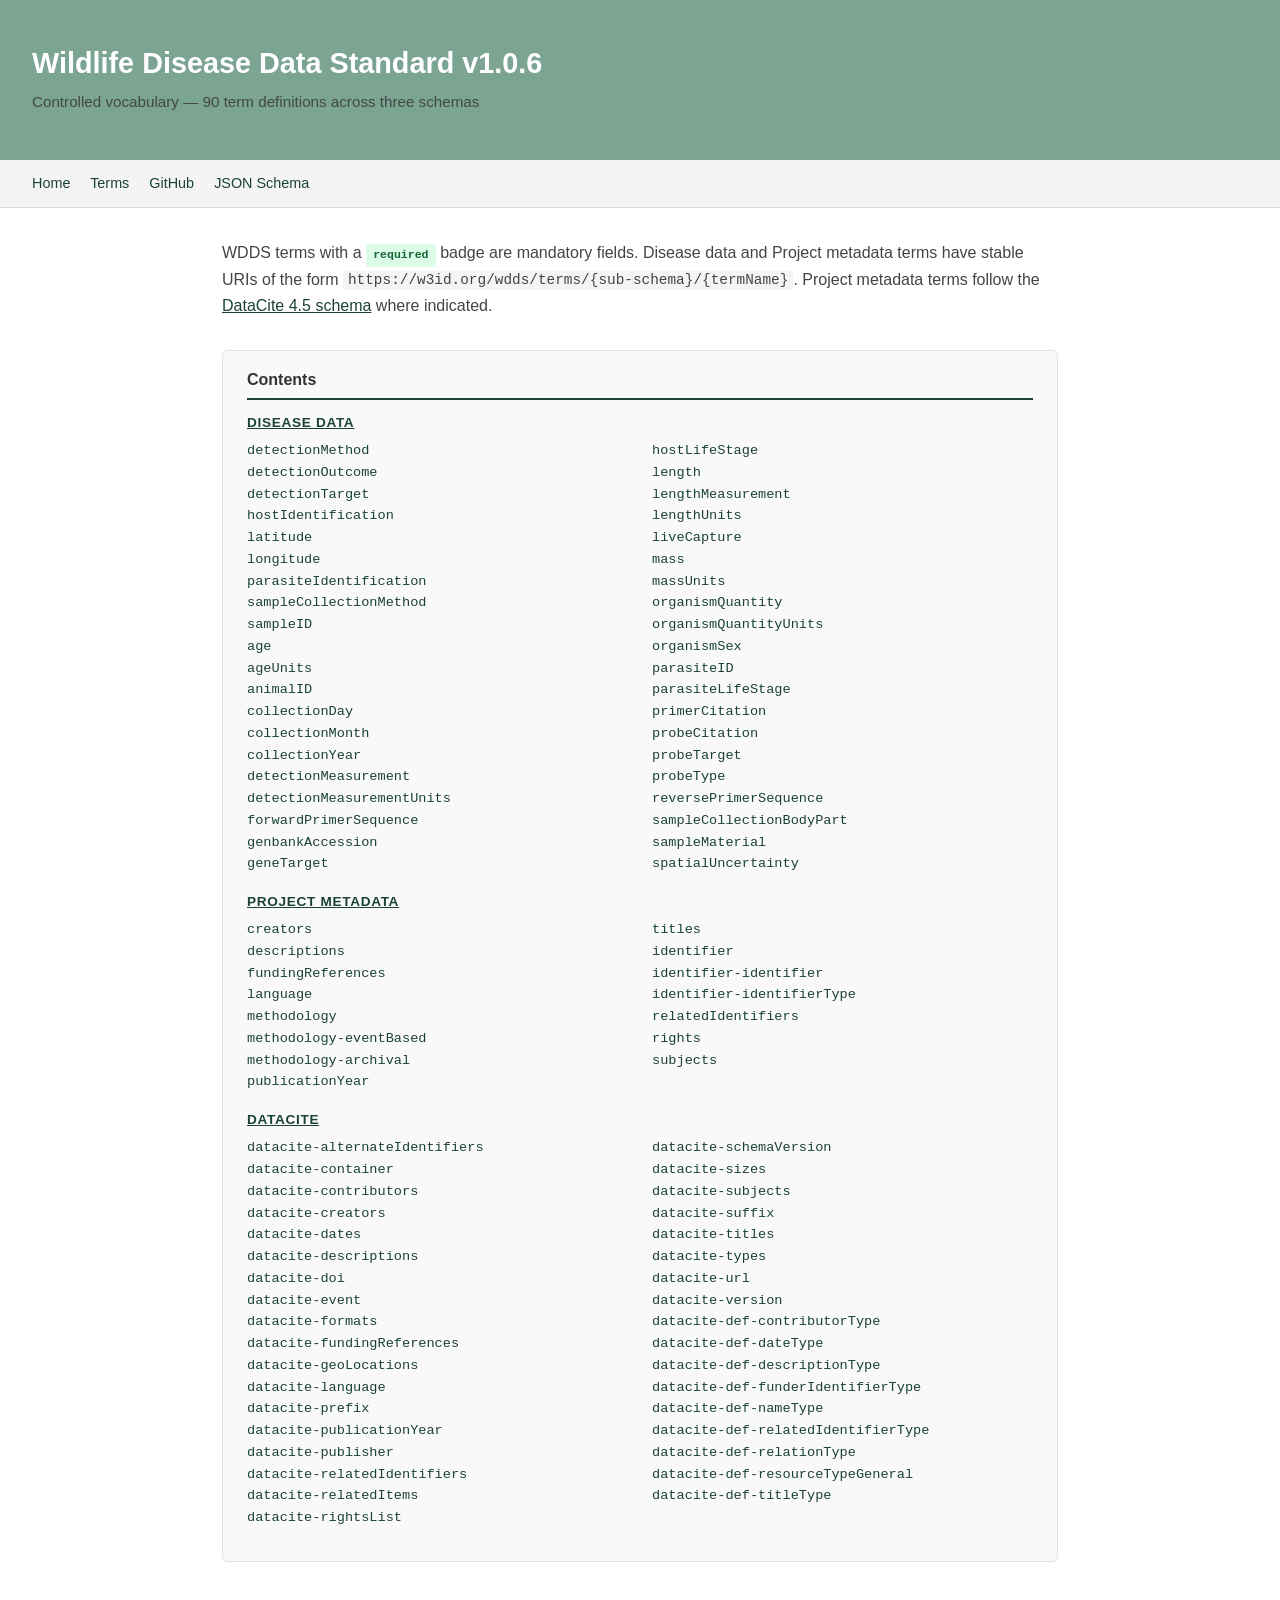
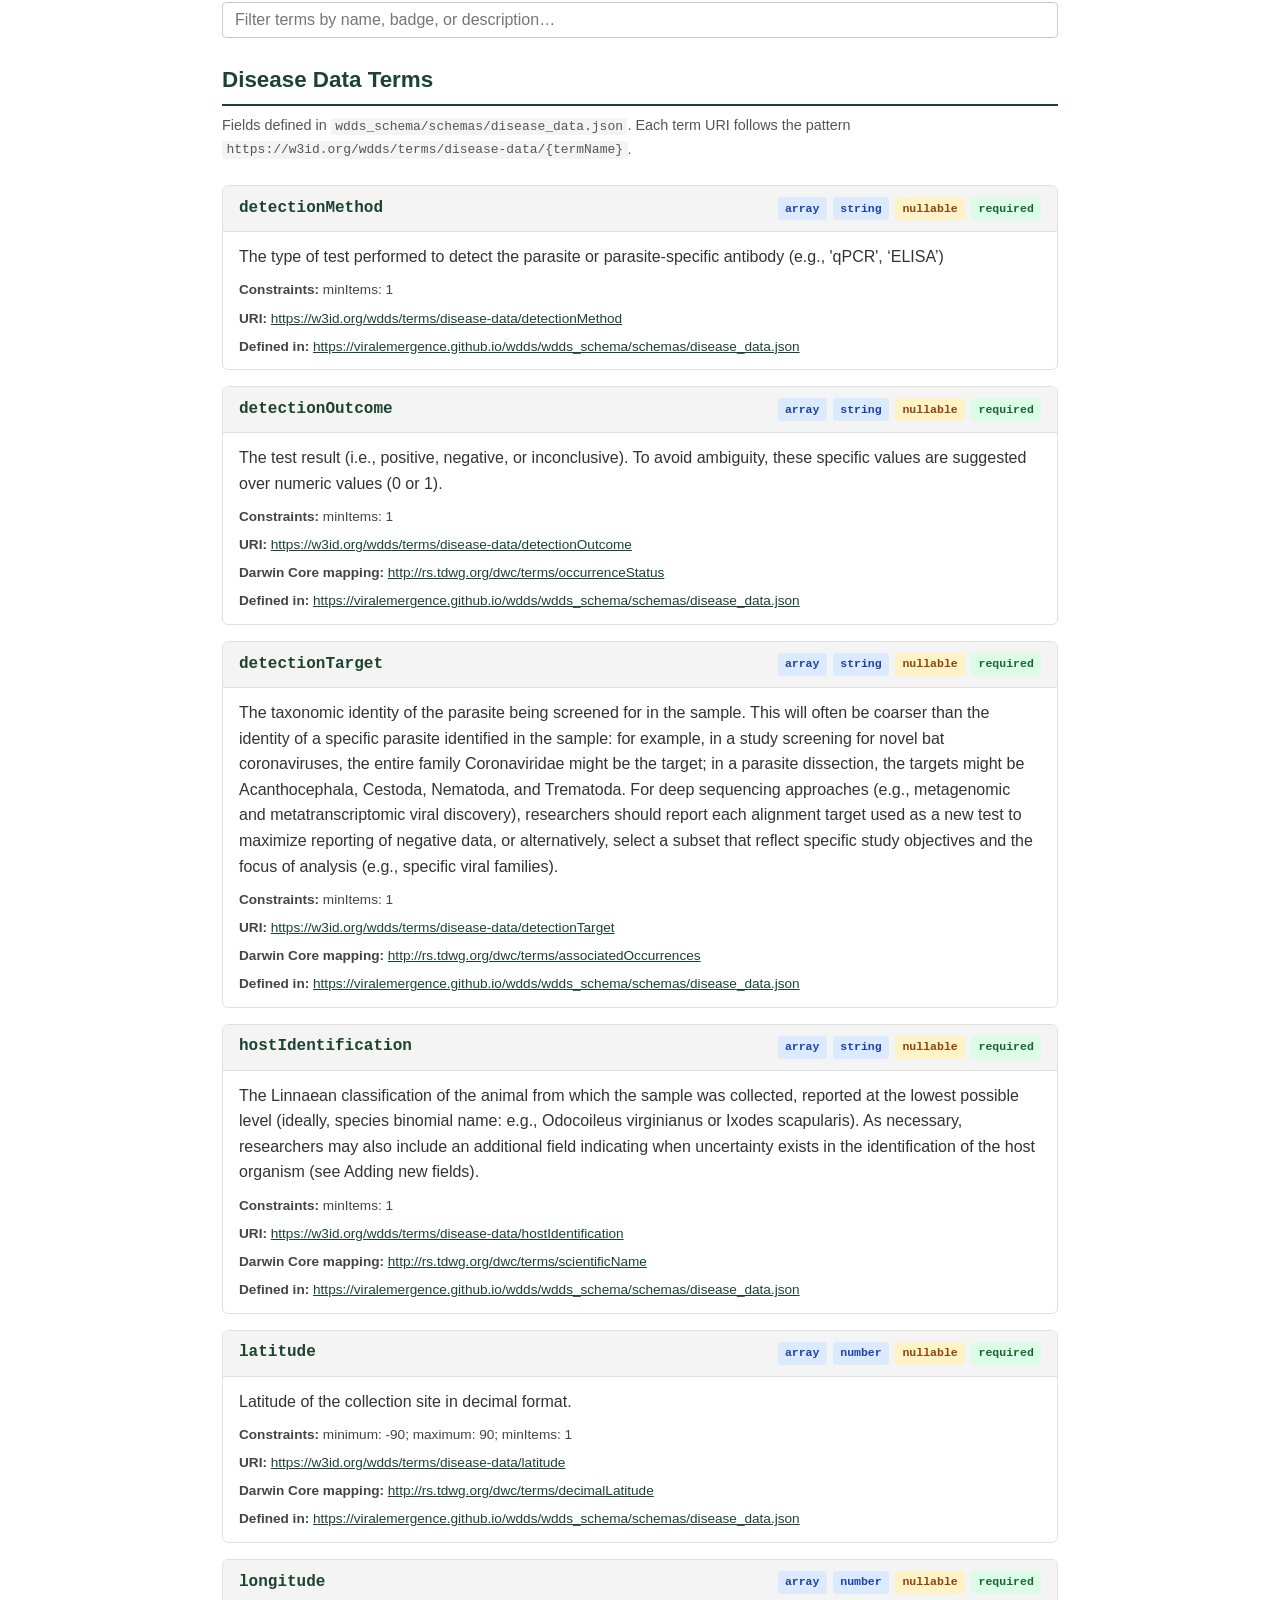
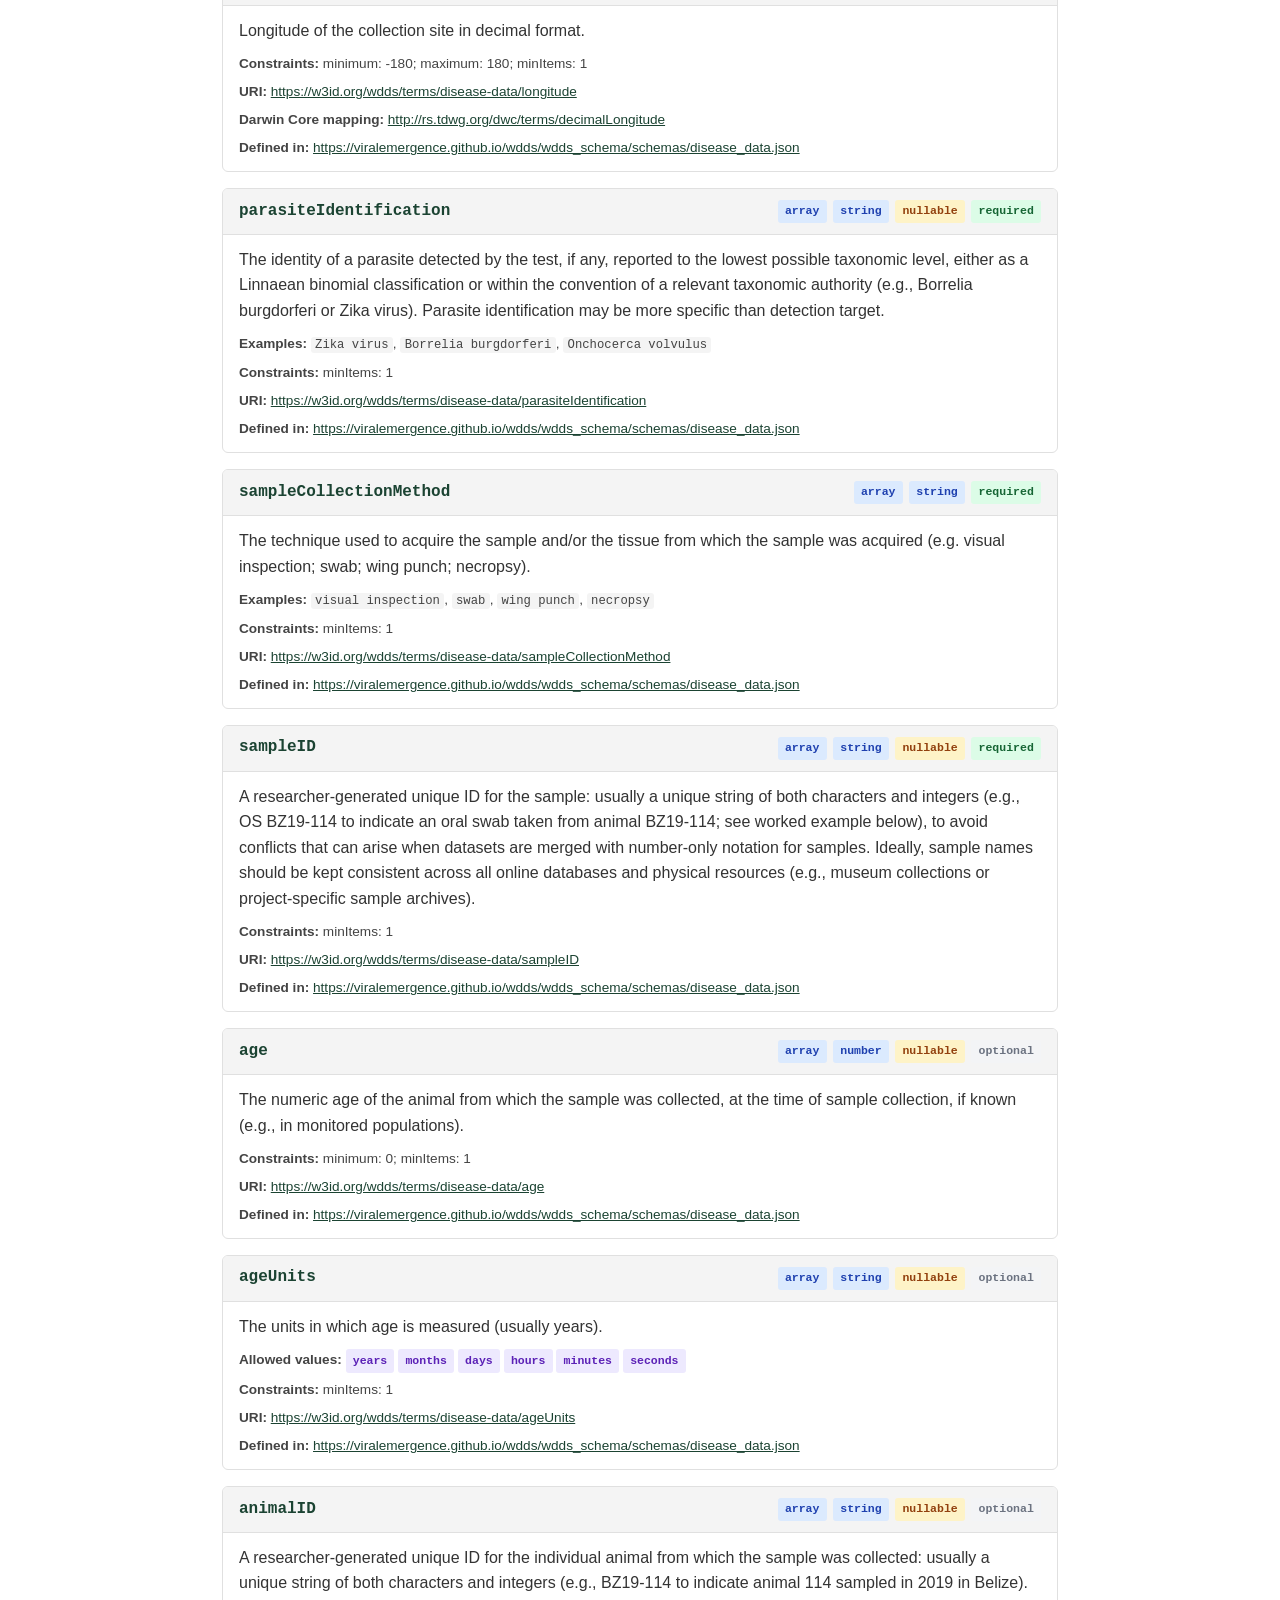
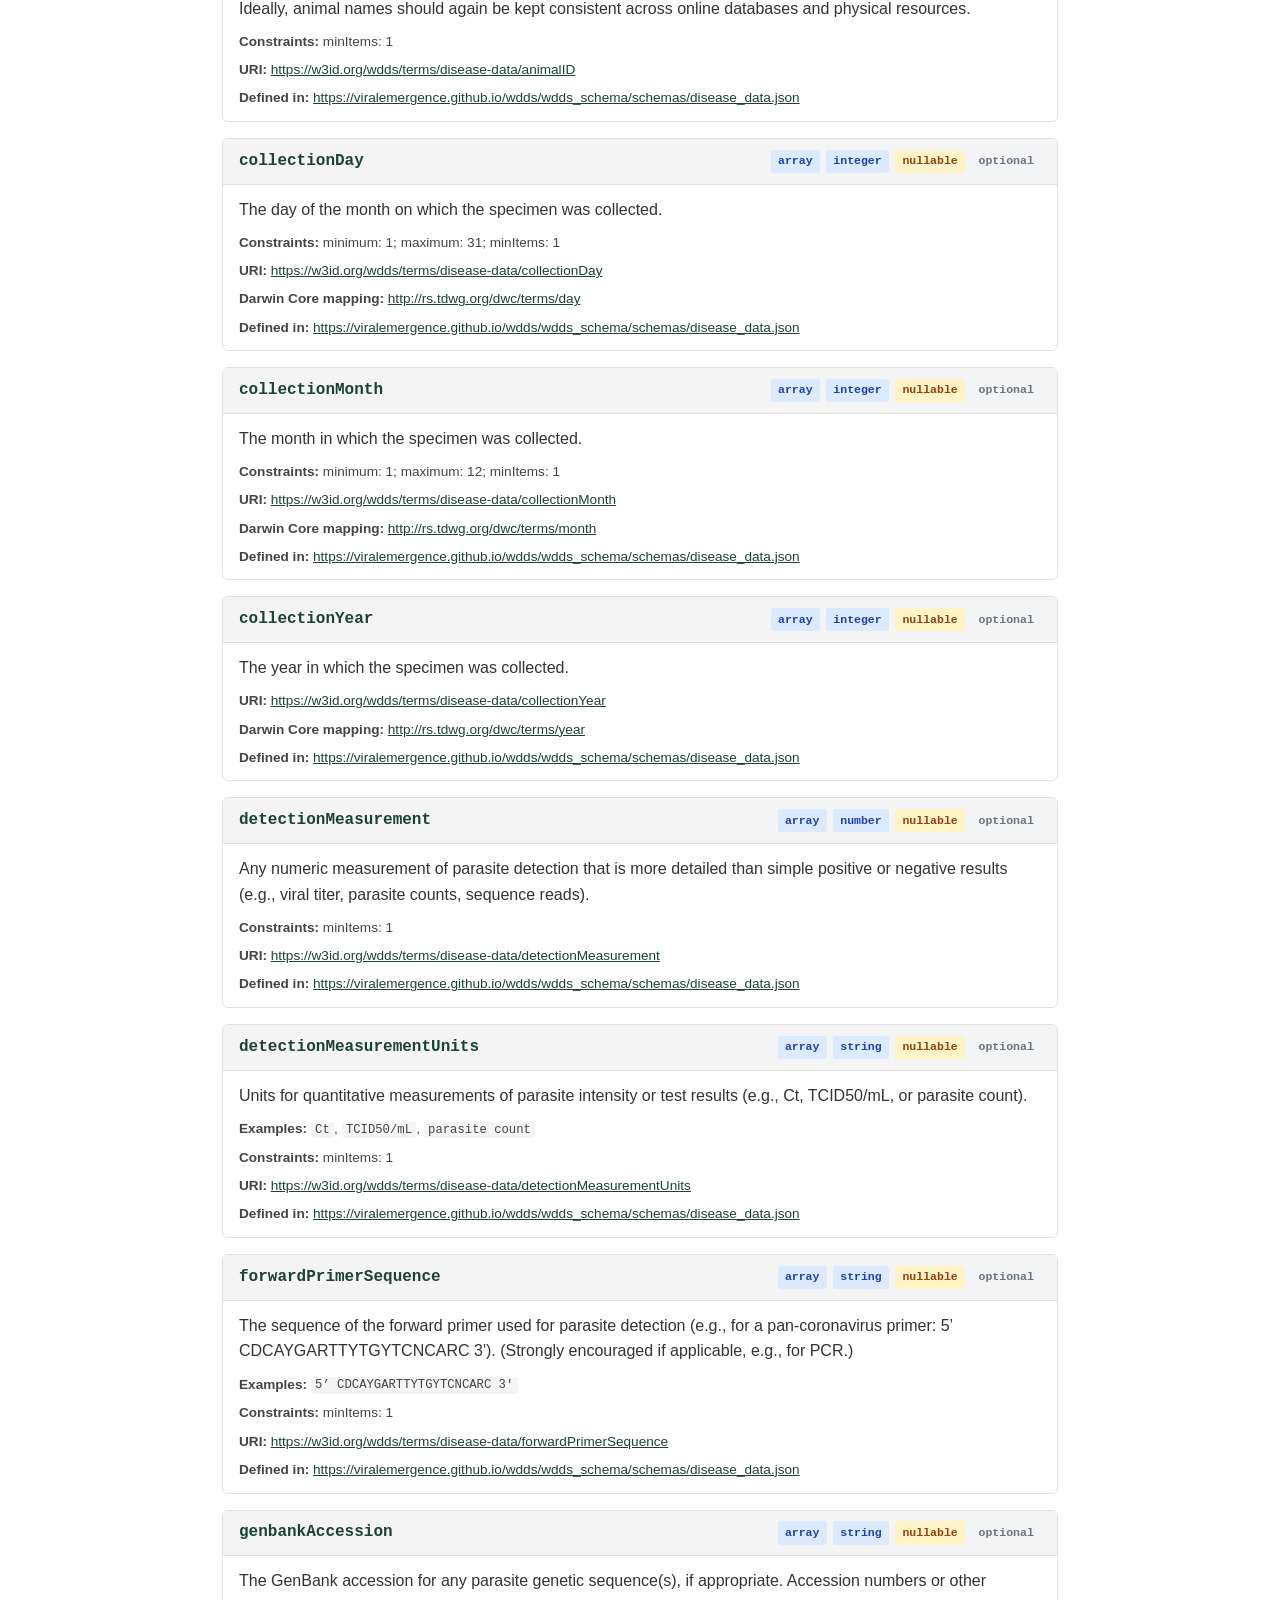
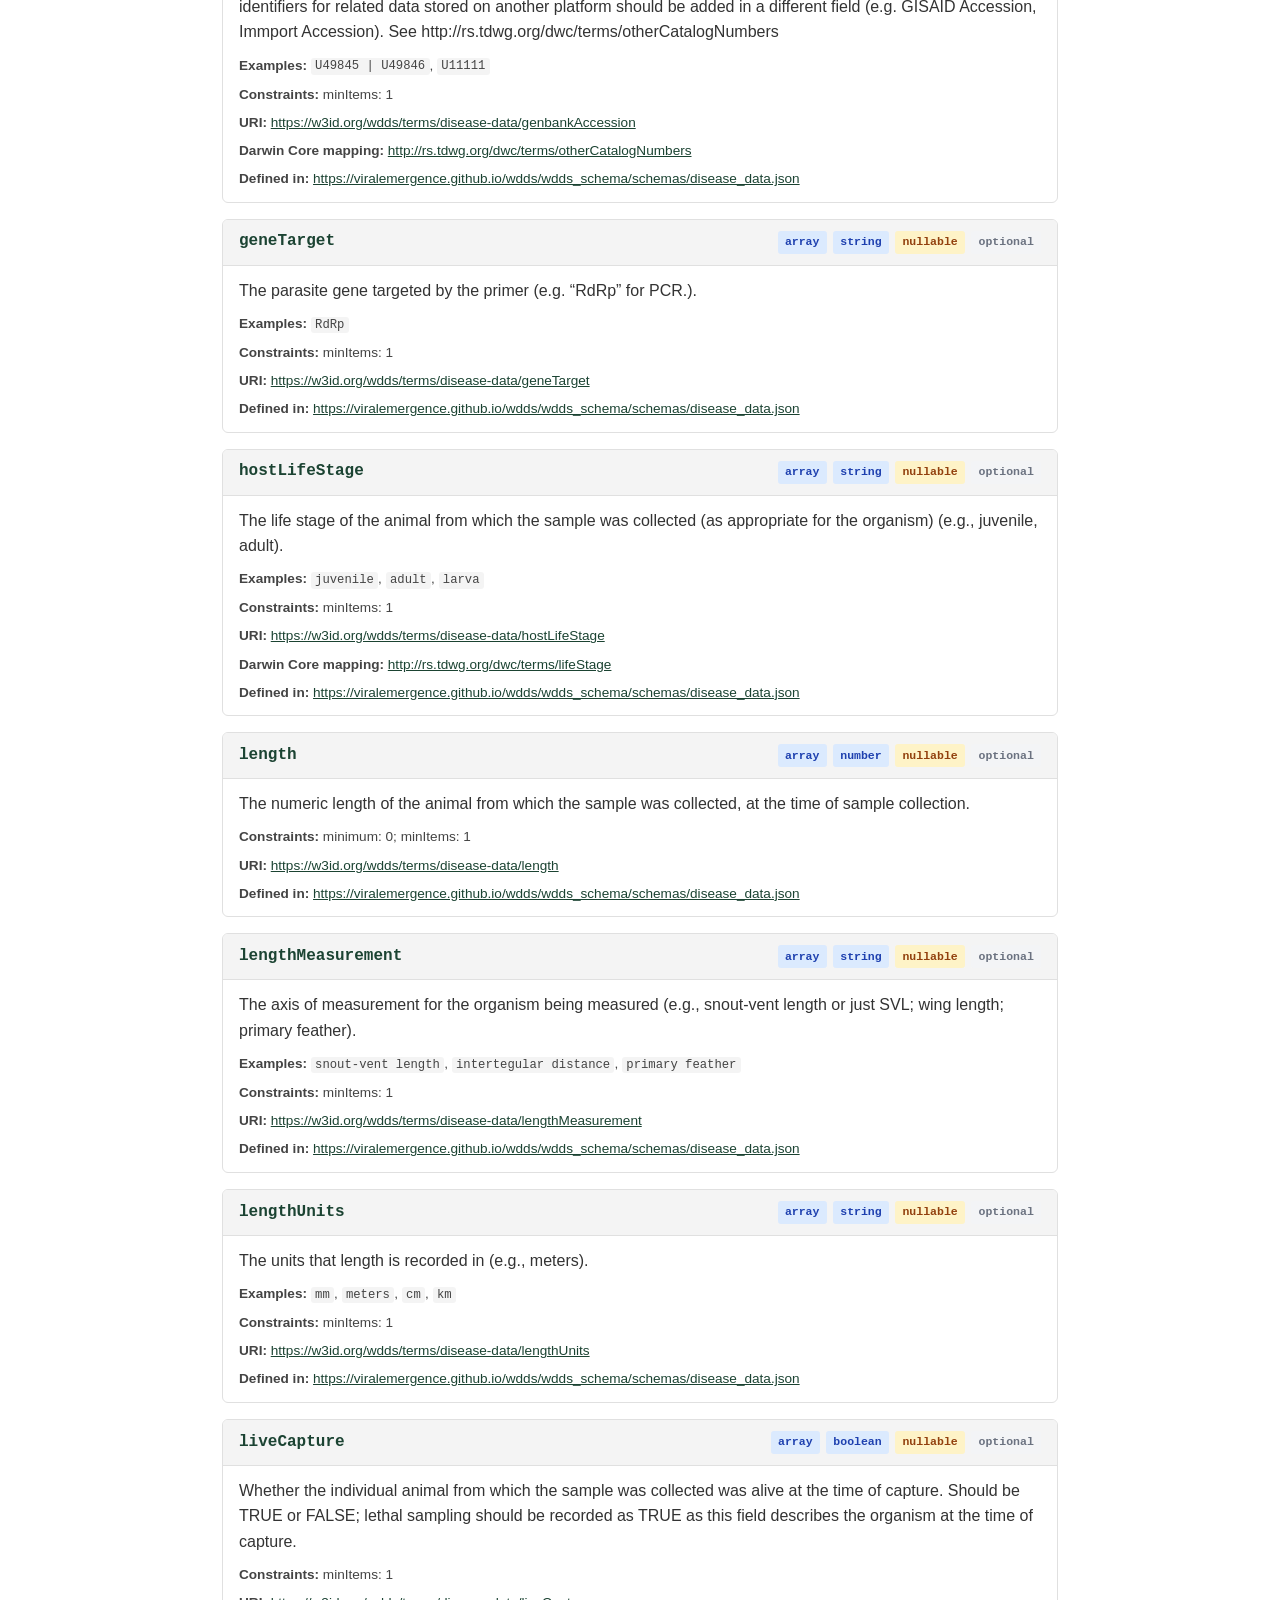
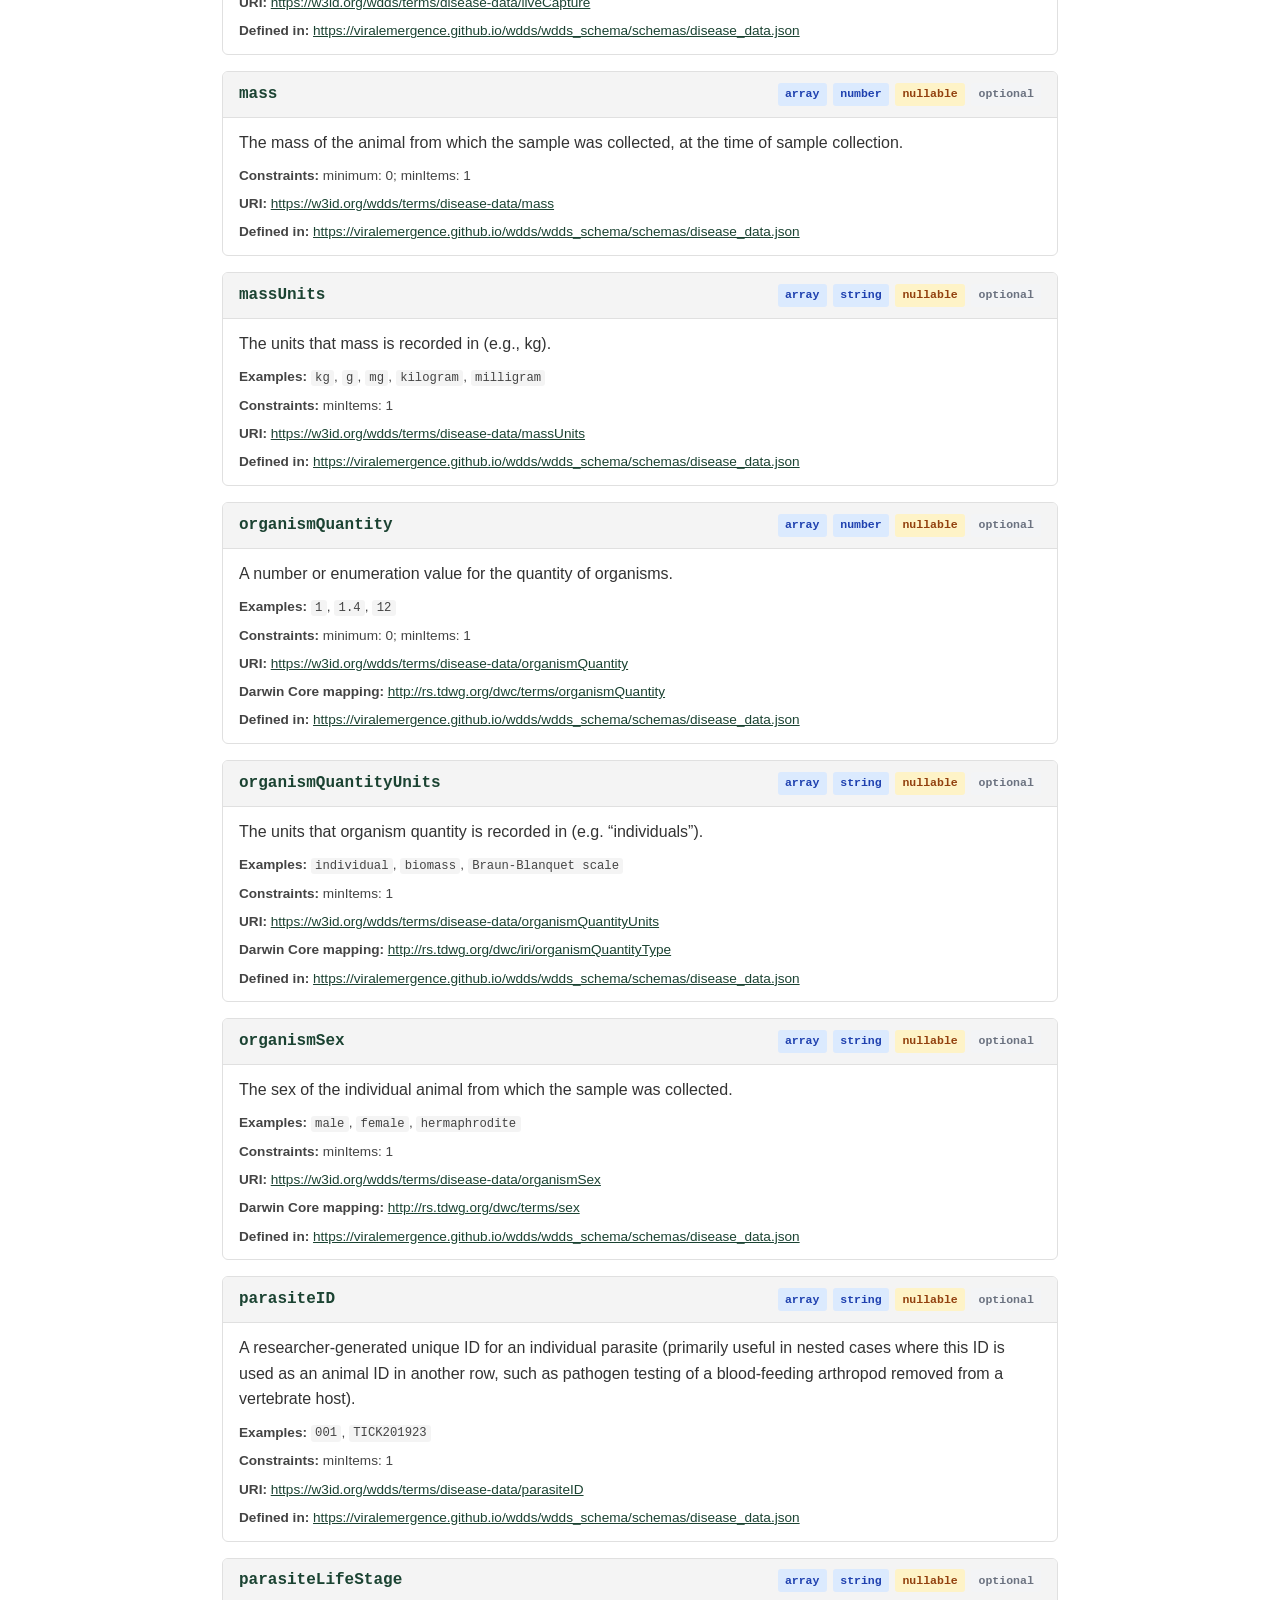
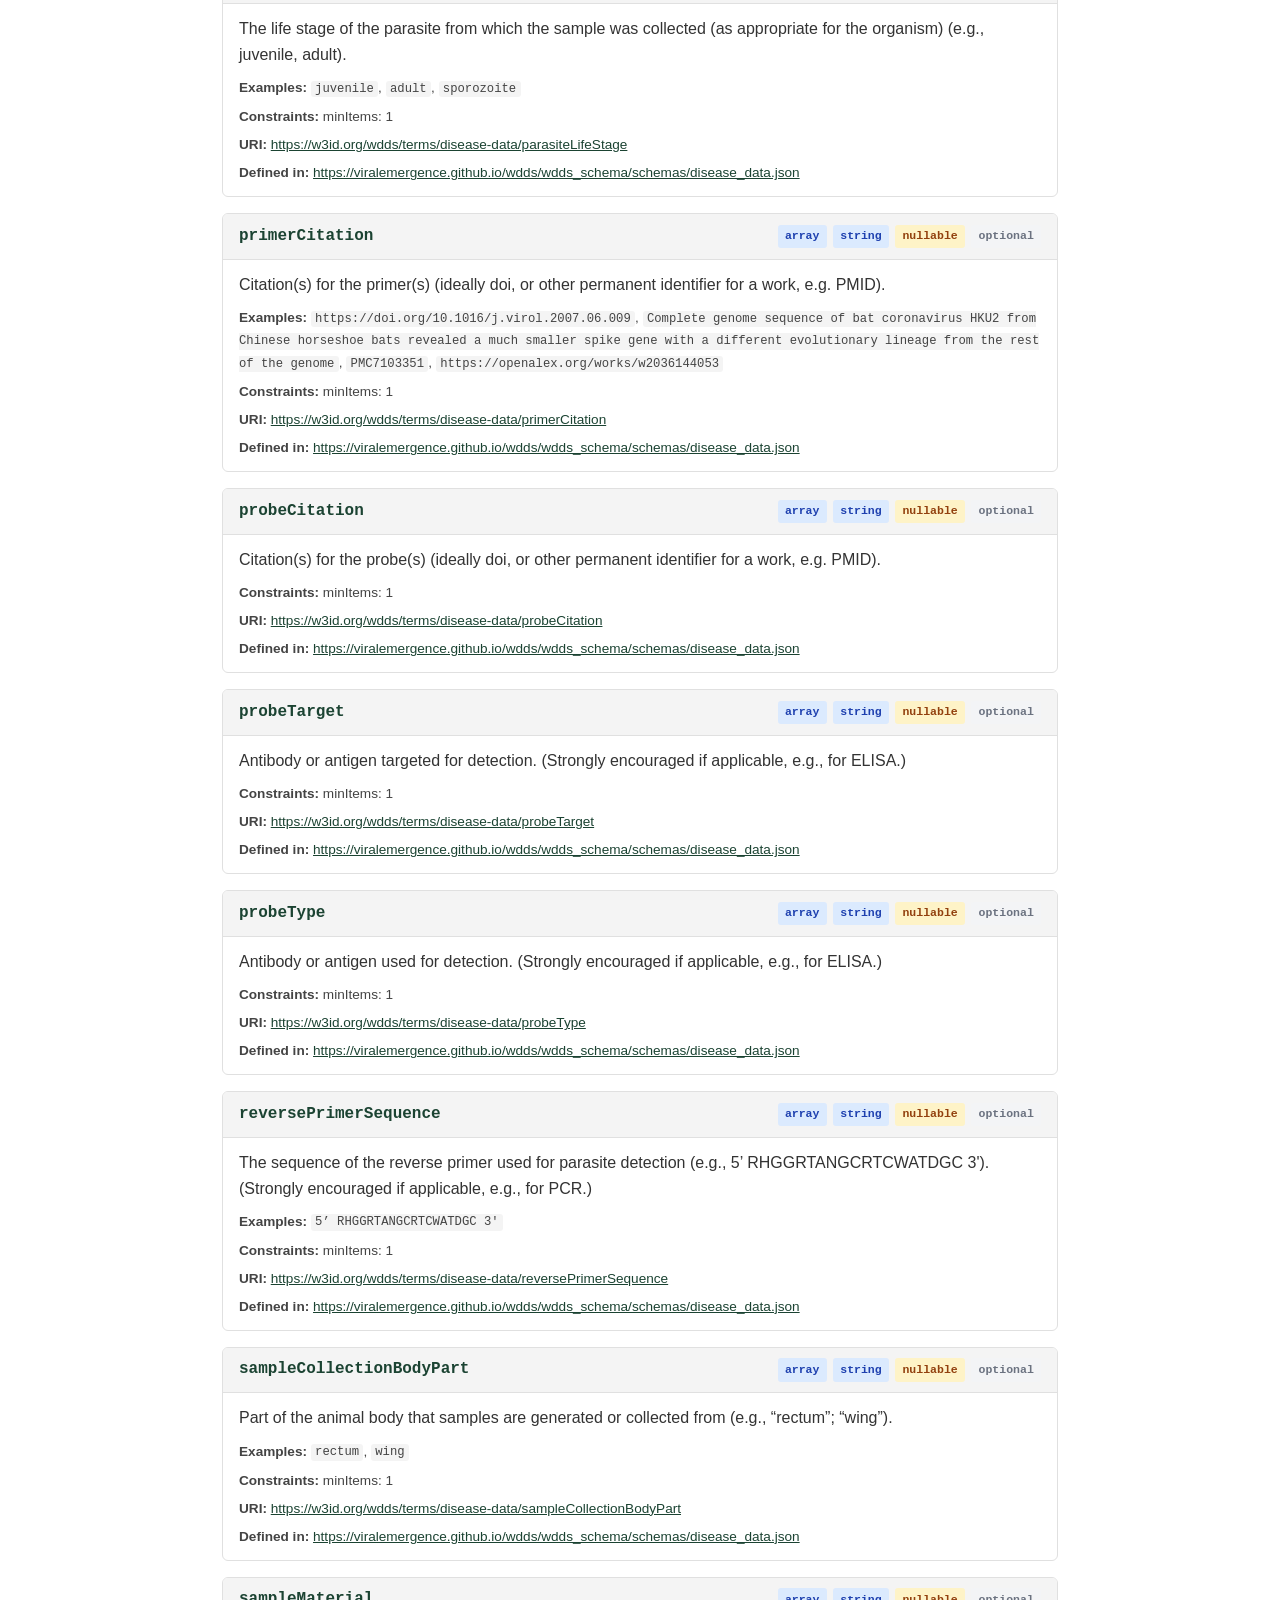
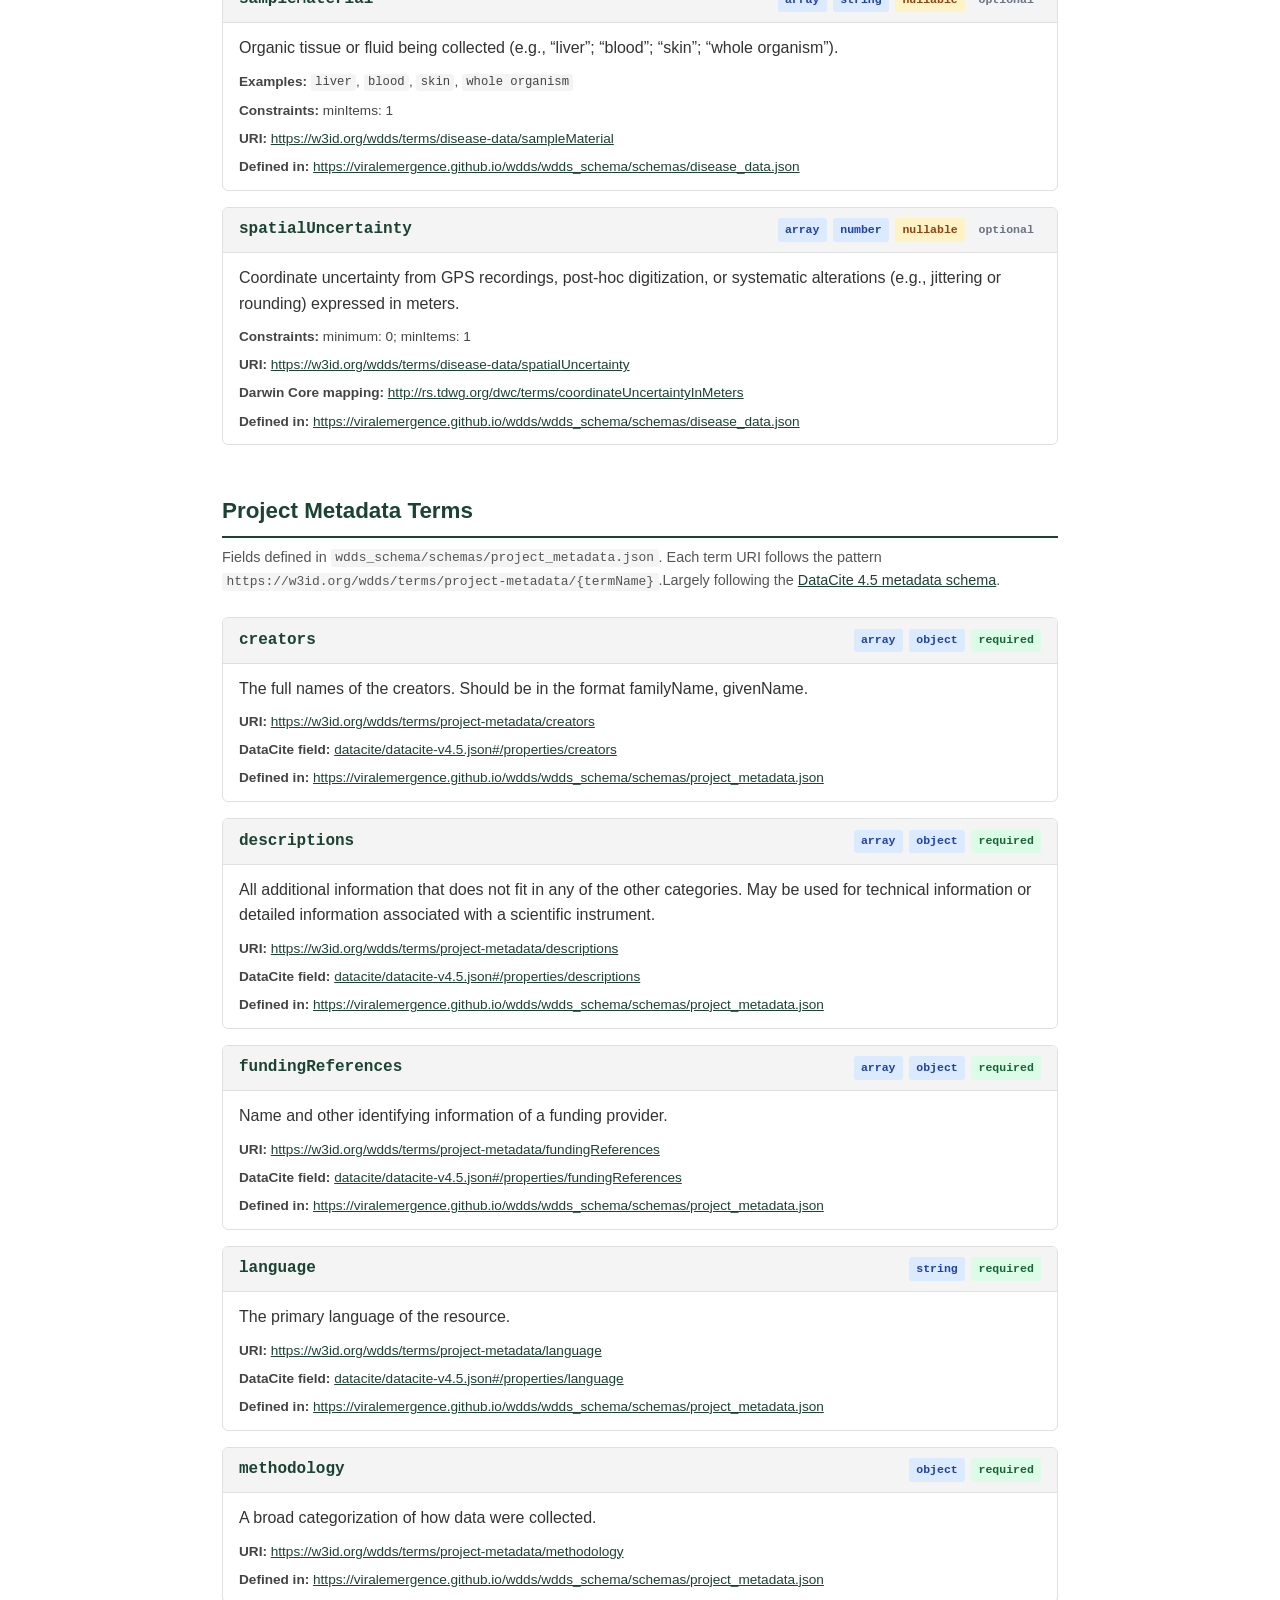
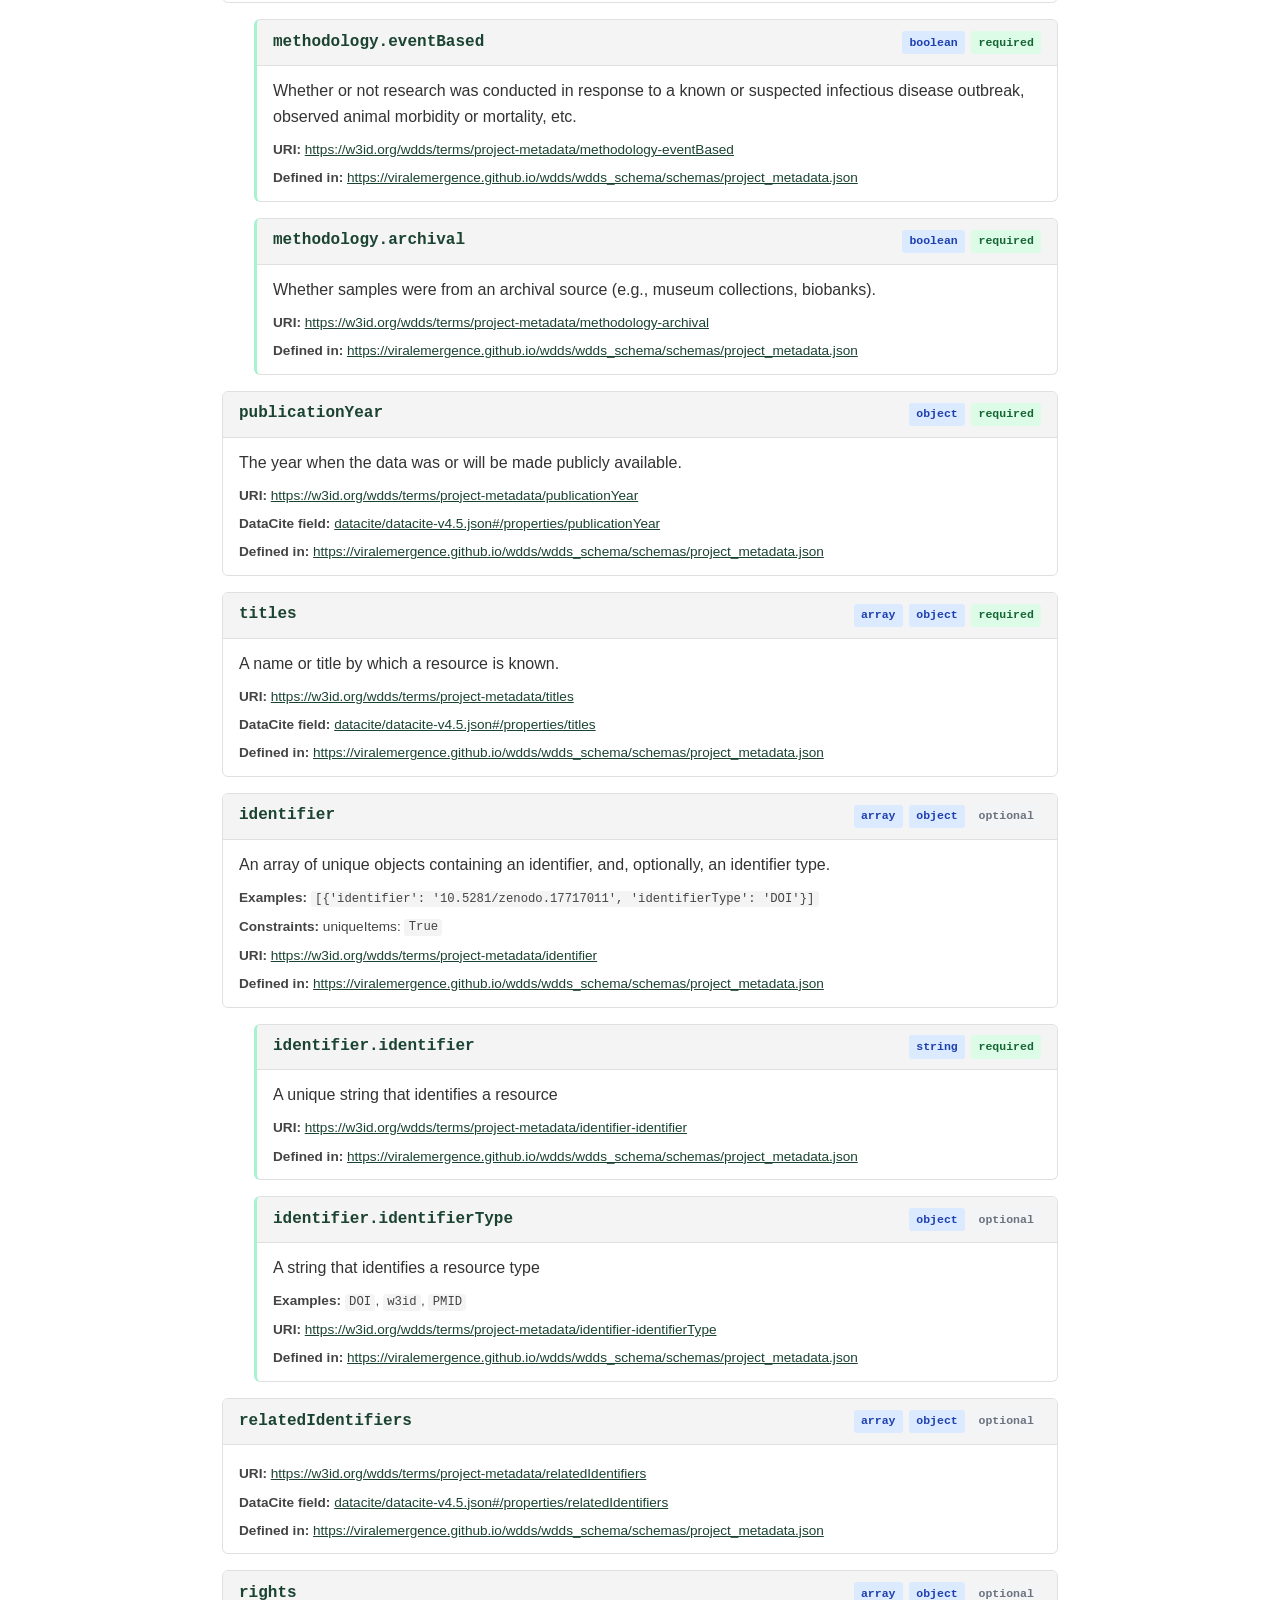
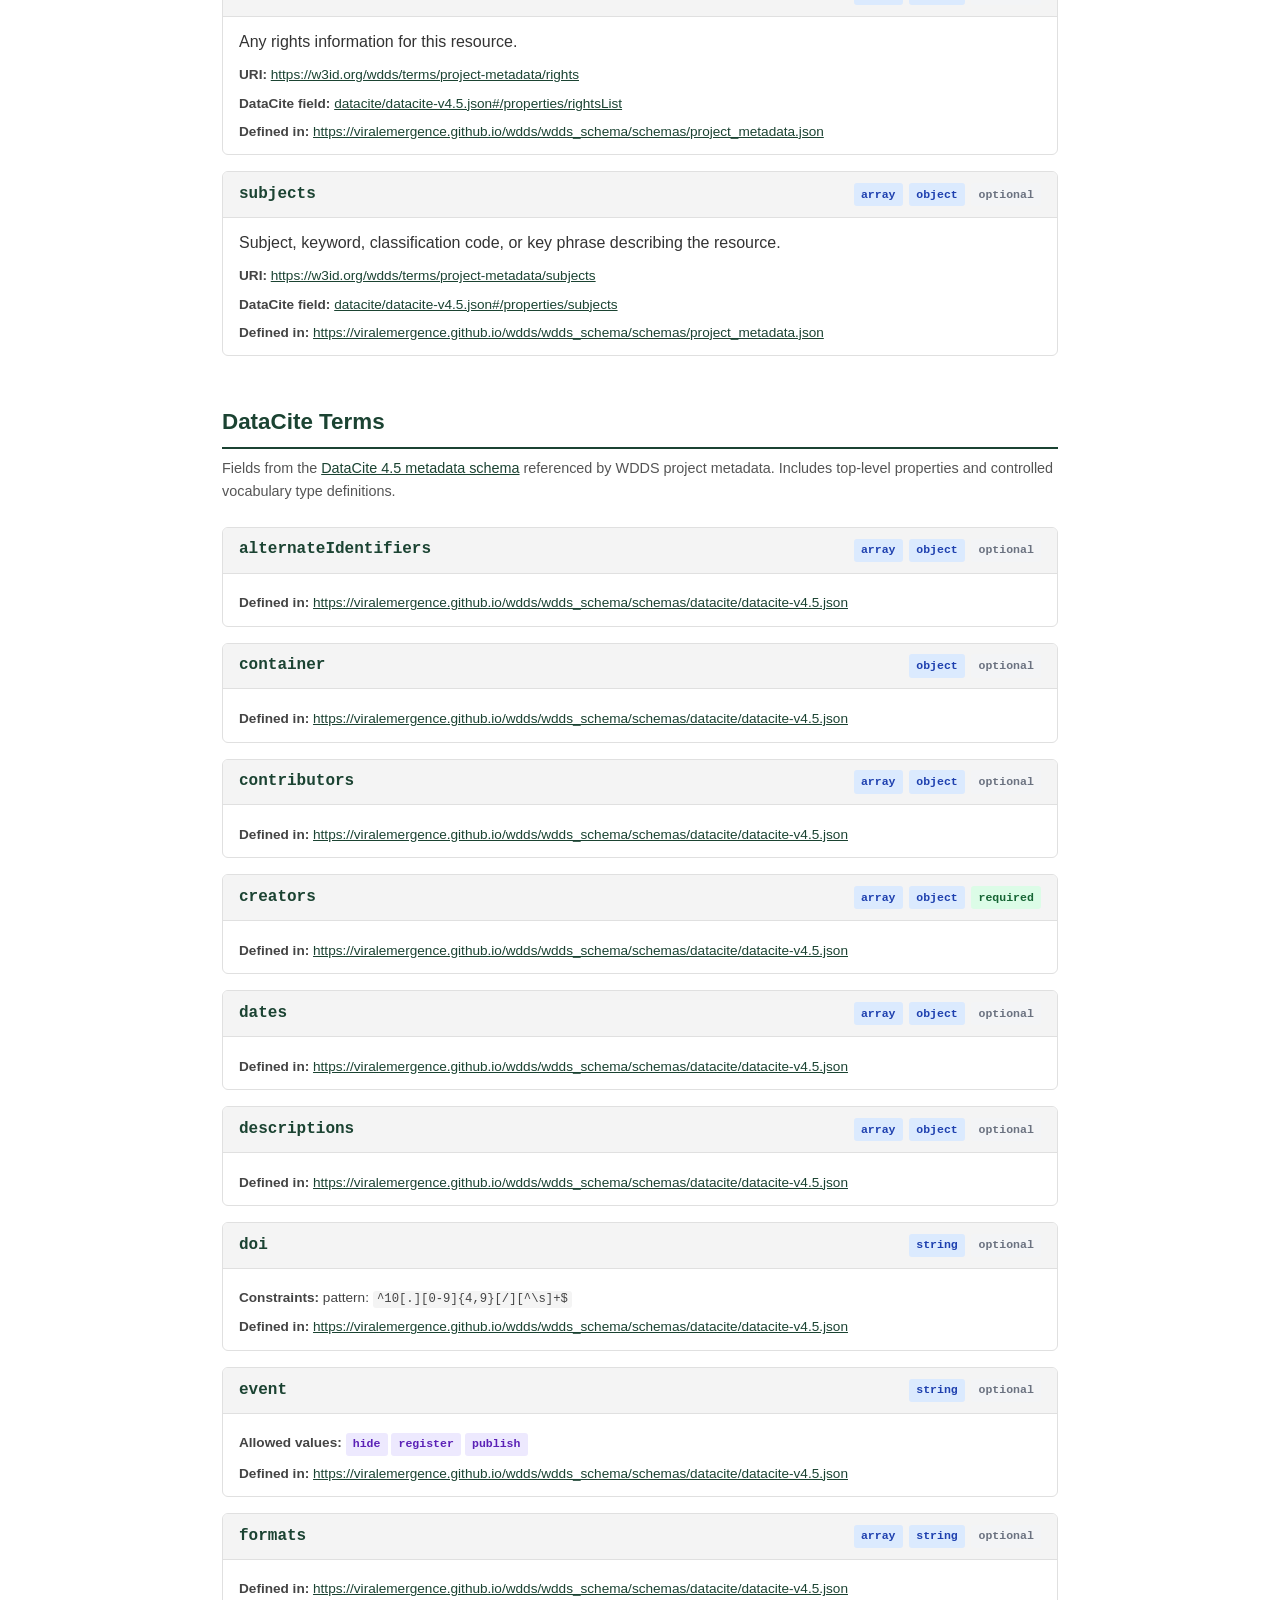
==== commit ab6eece0: "adding nav link to terms" ====
--- a/docs/terms/index.html
+++ b/docs/terms/index.html
@@ -17,6 +17,7 @@
   <a href="https://viralemergence.github.io/wdds/">Home</a>
   <a href="https://viralemergence.github.io/wdds/terms/">Terms</a>
   <a href="https://github.com/viralemergence/wdds">GitHub</a>
+  <a href="https://viralemergence.github.io/wdds/wdds_schema">JSON Schema</a>
 </nav>
 
 <main>
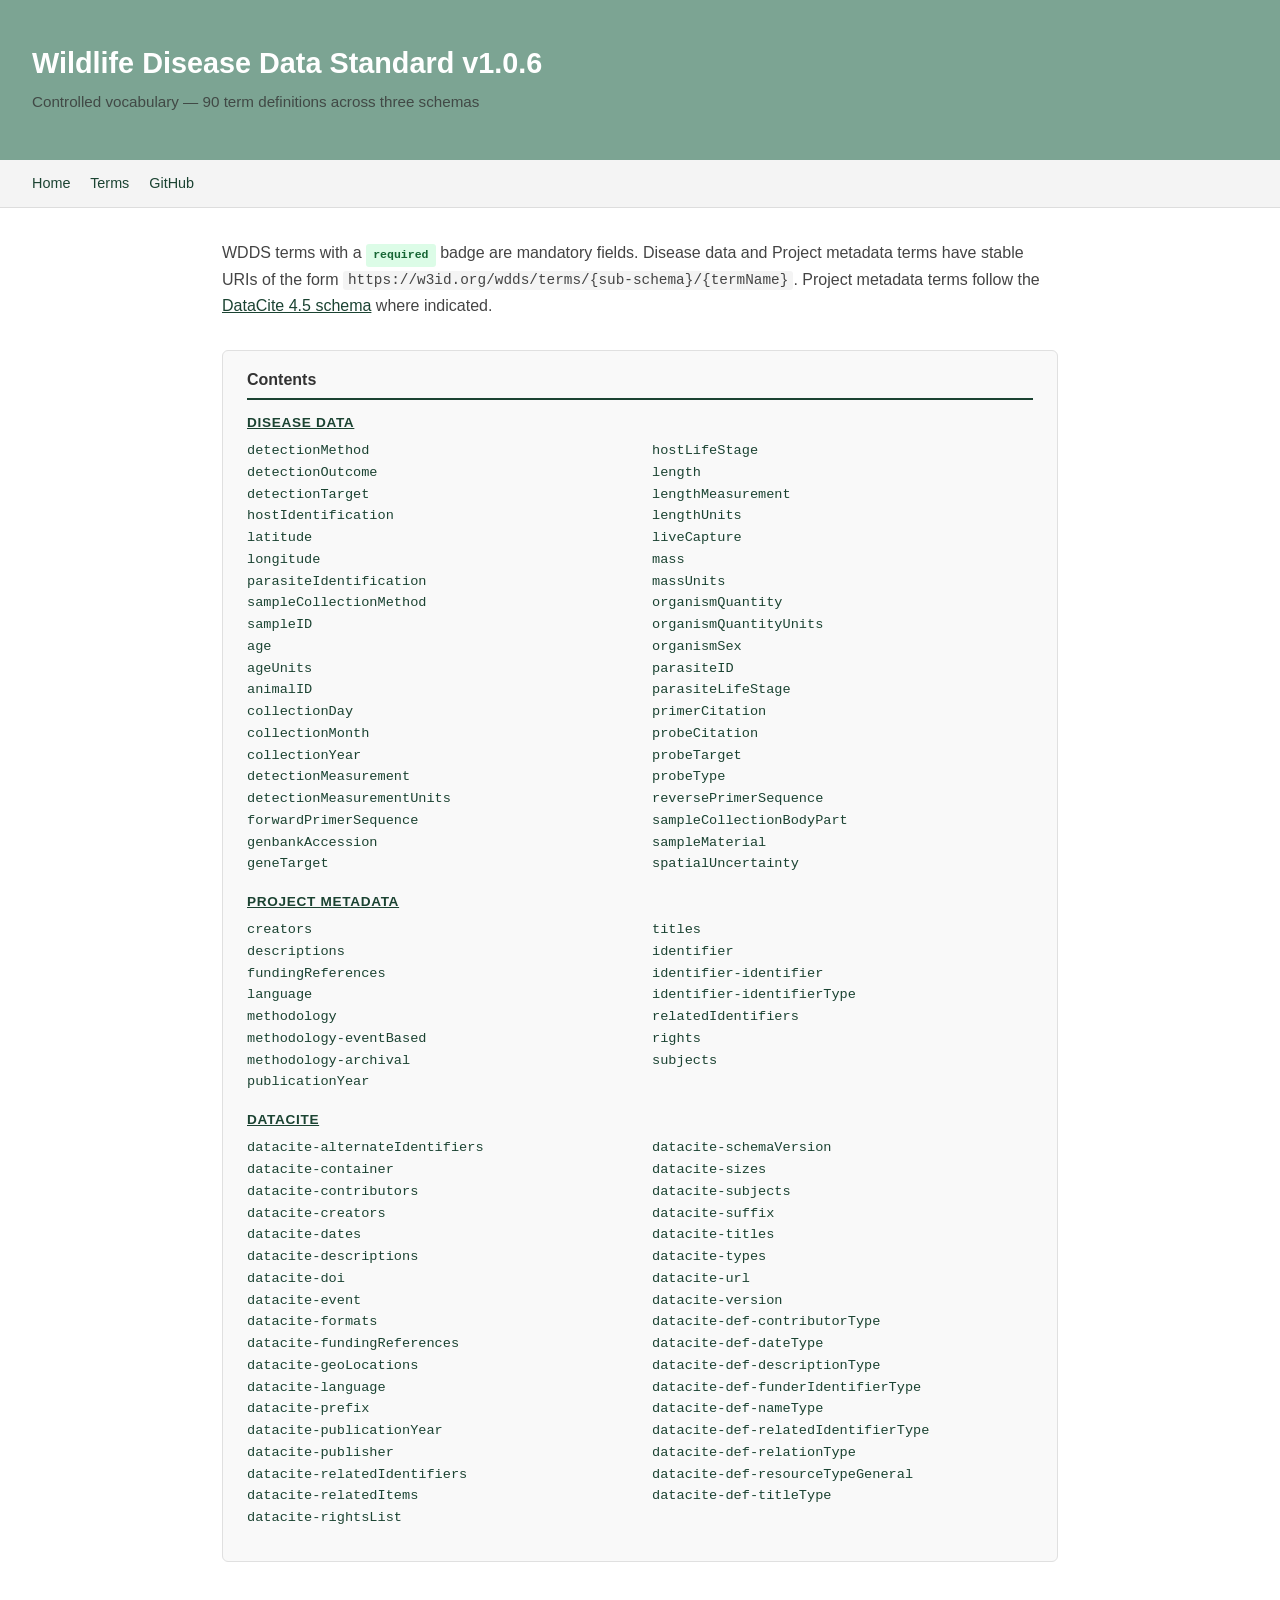
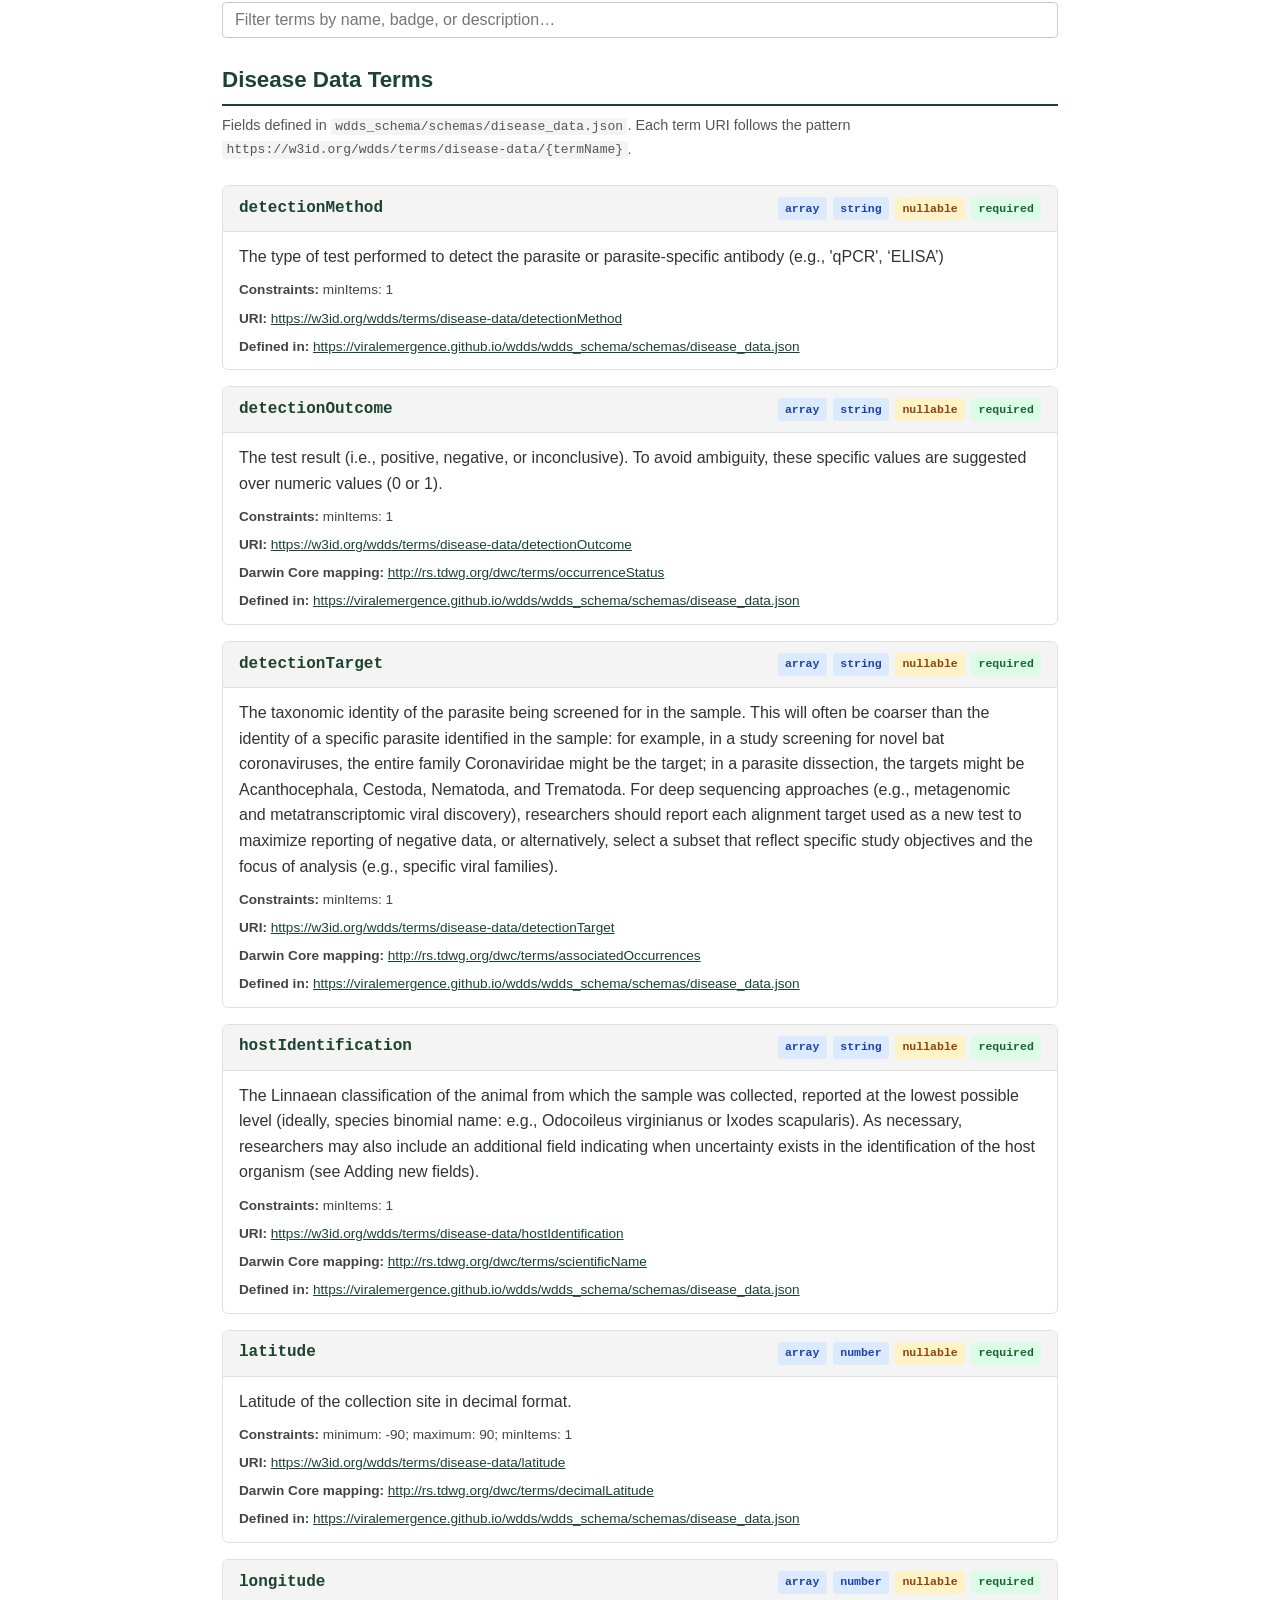
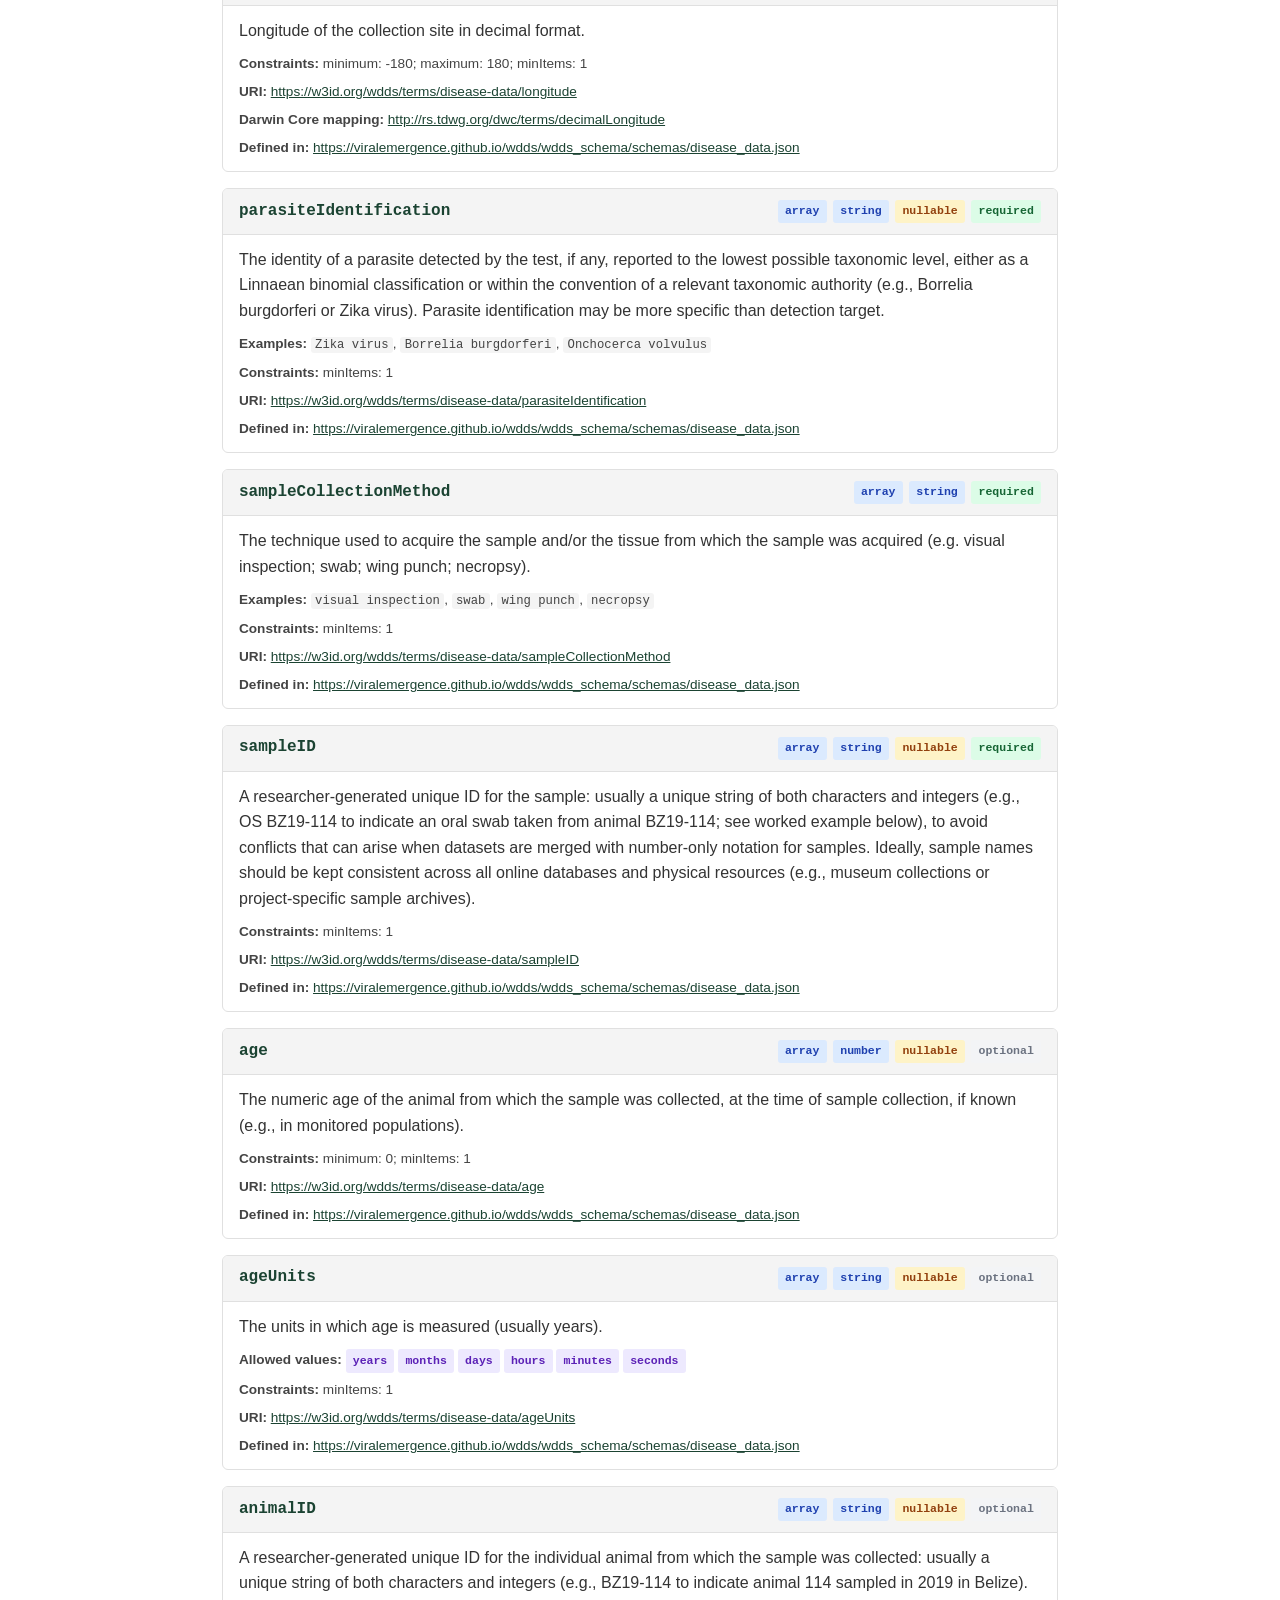
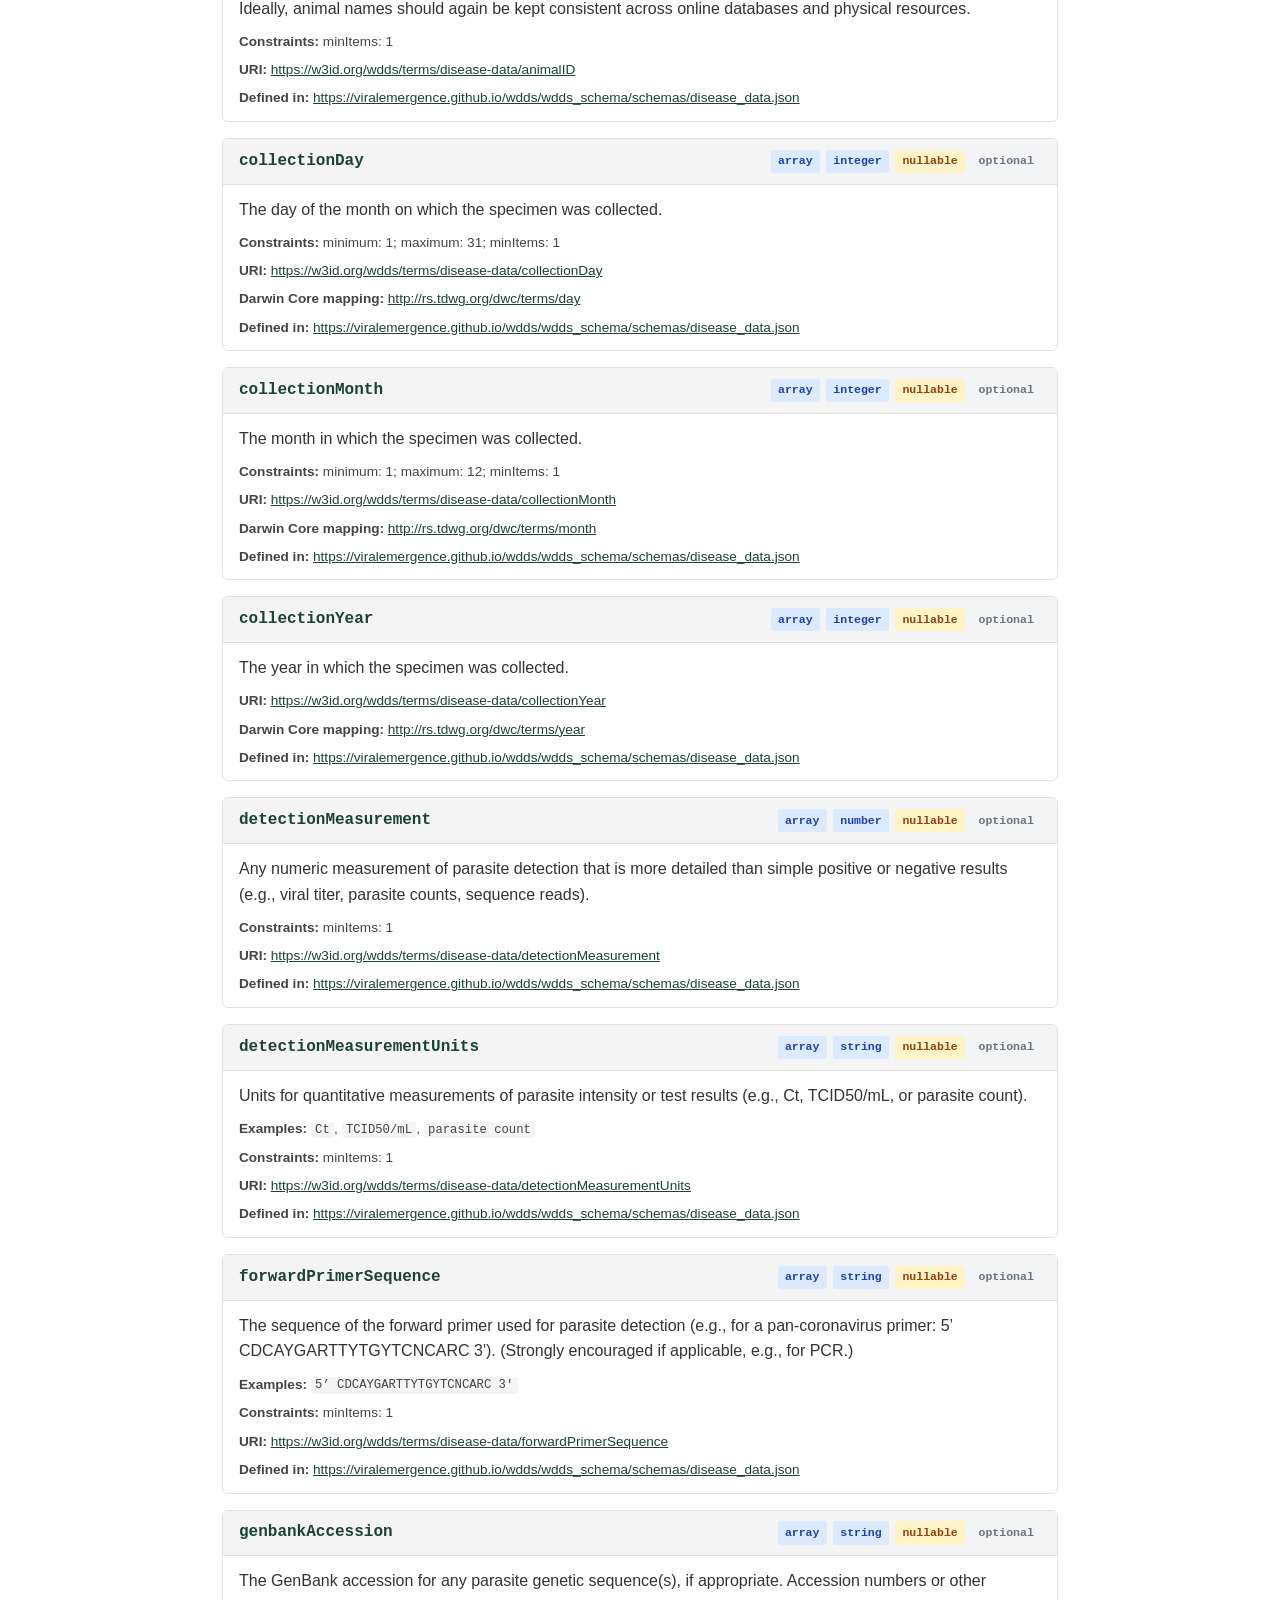
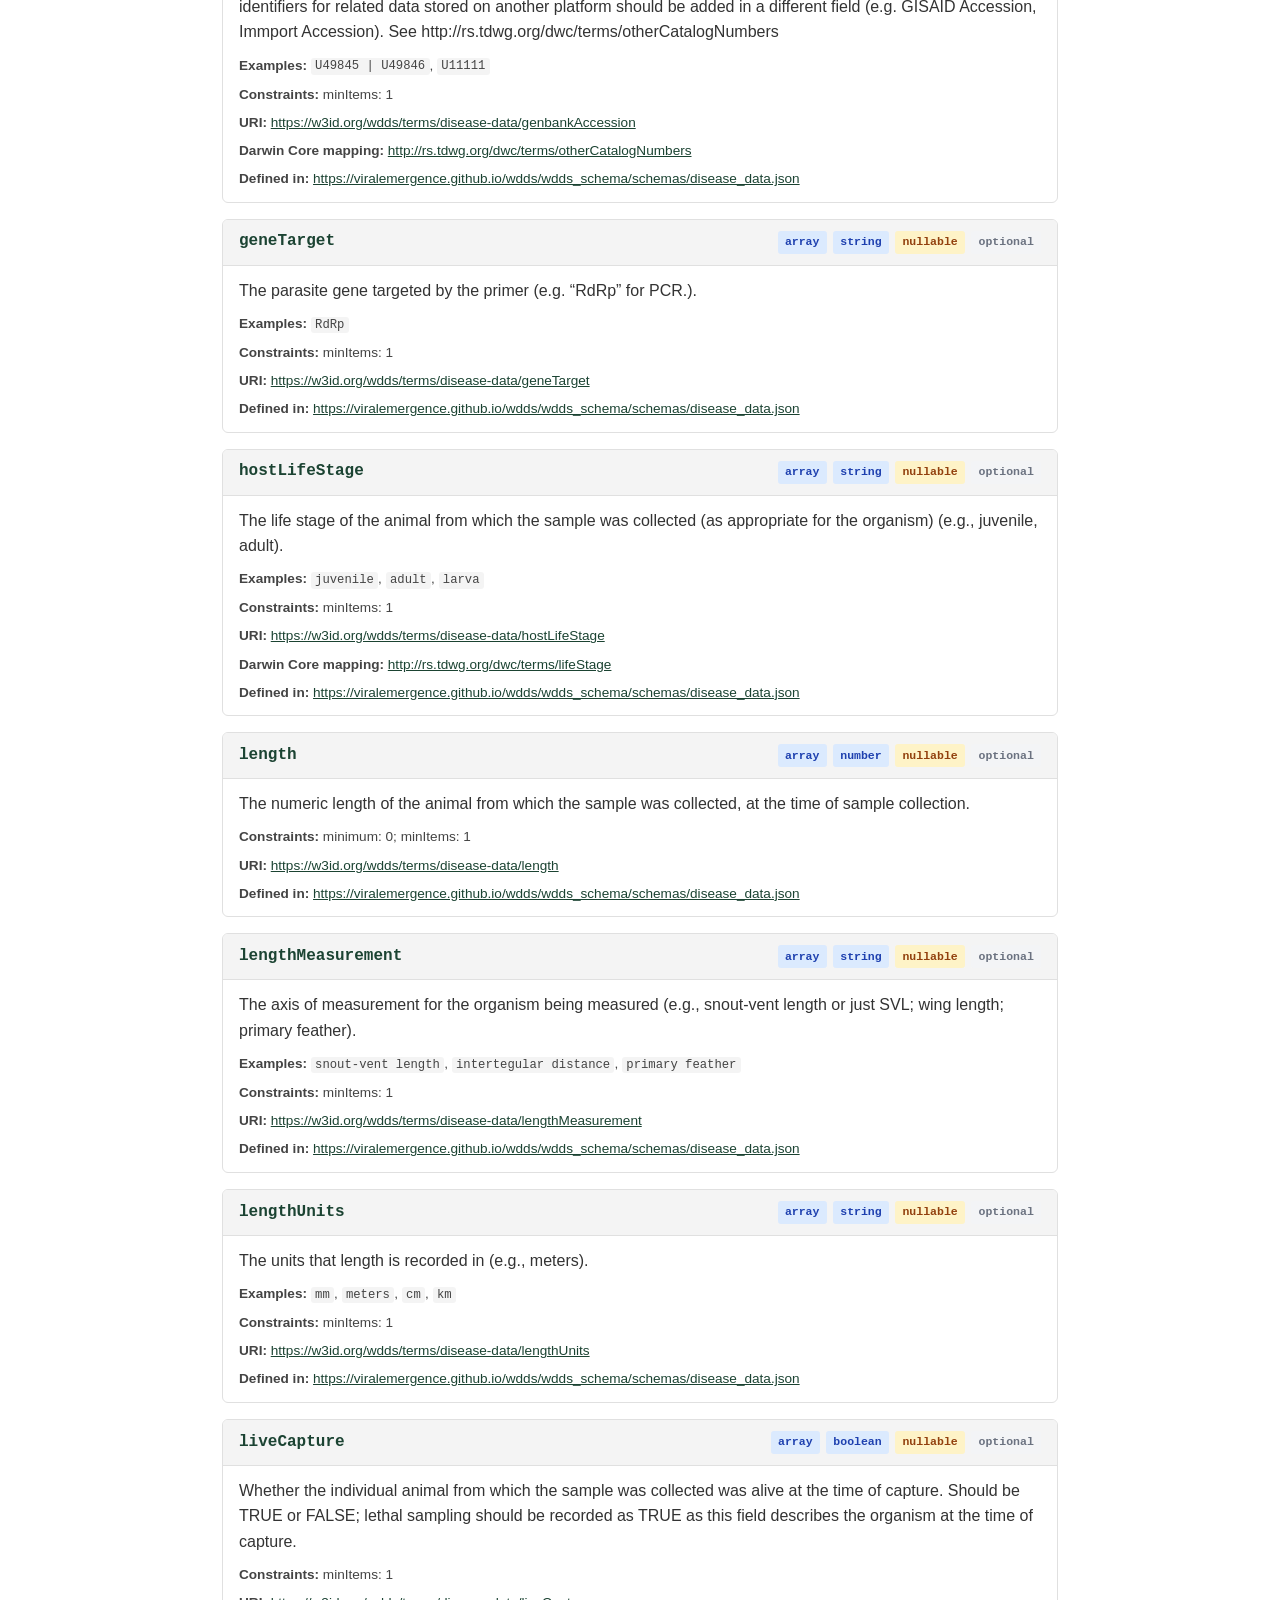
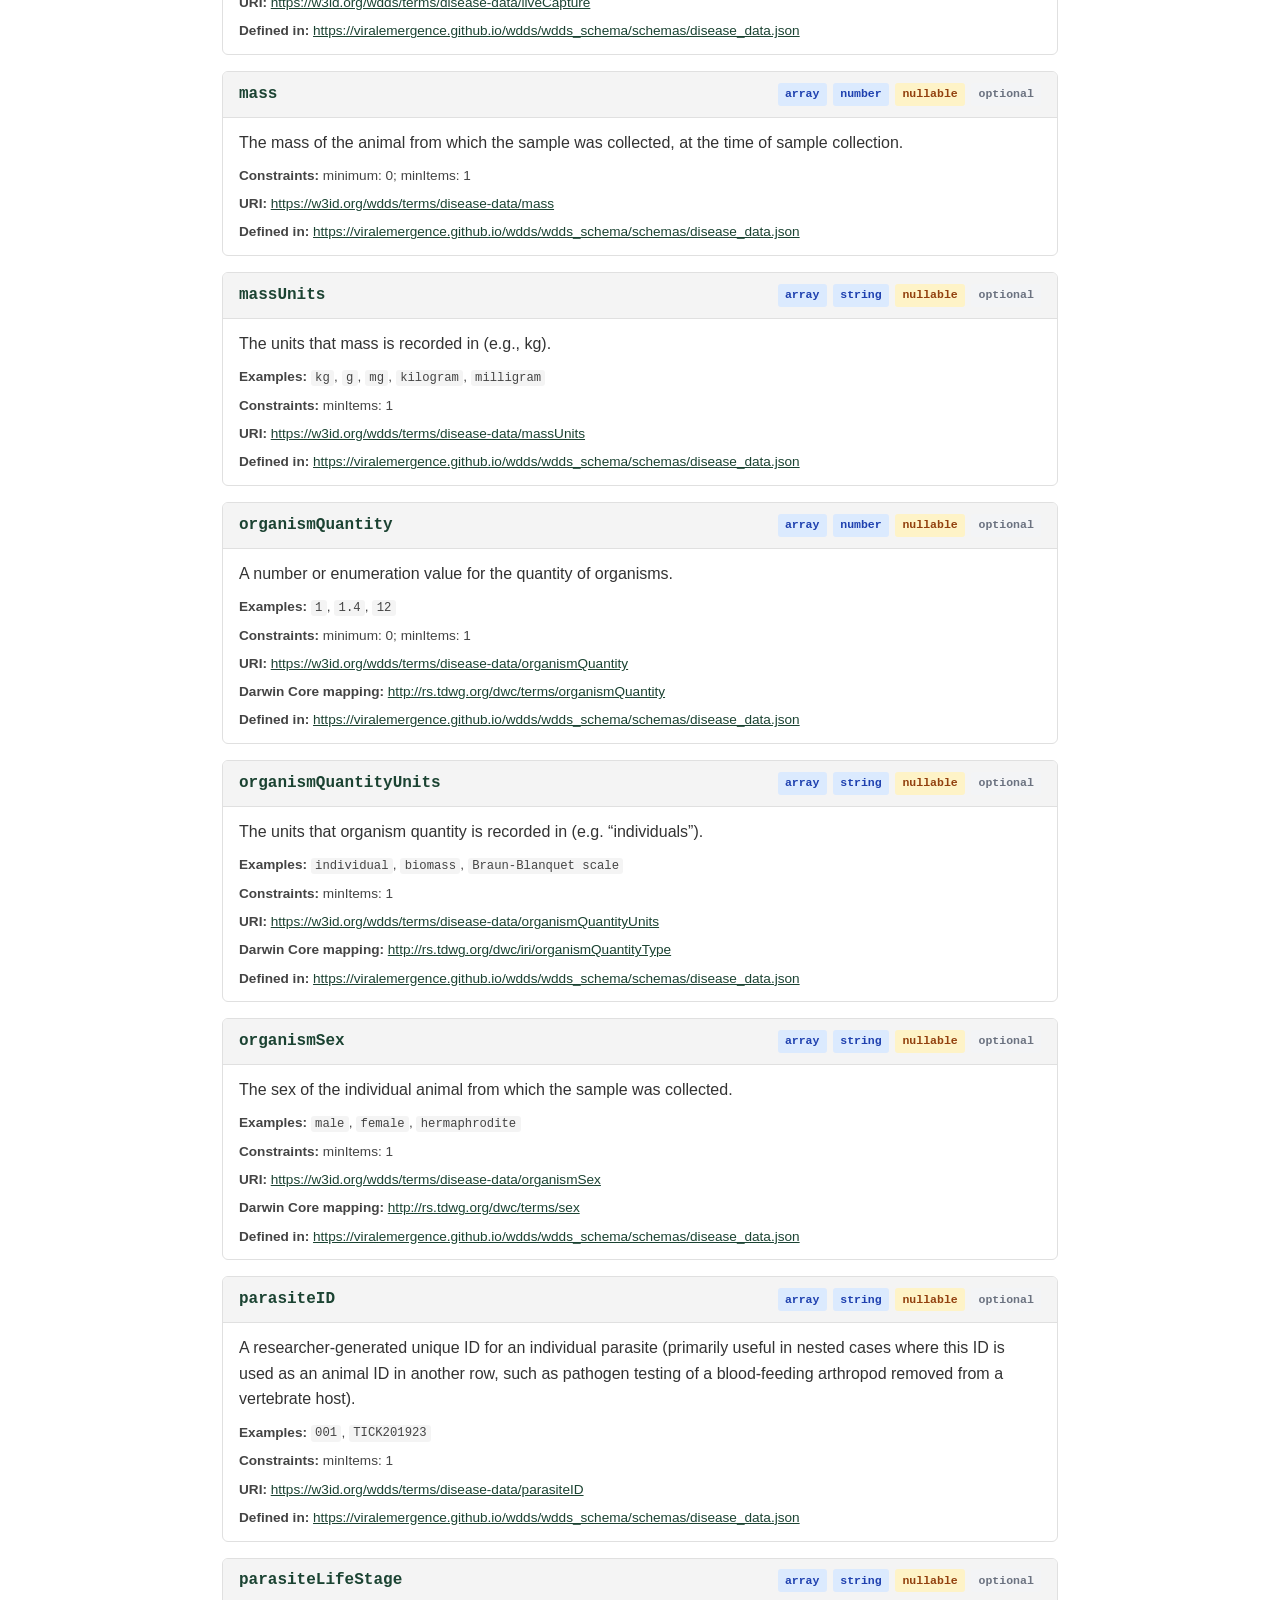
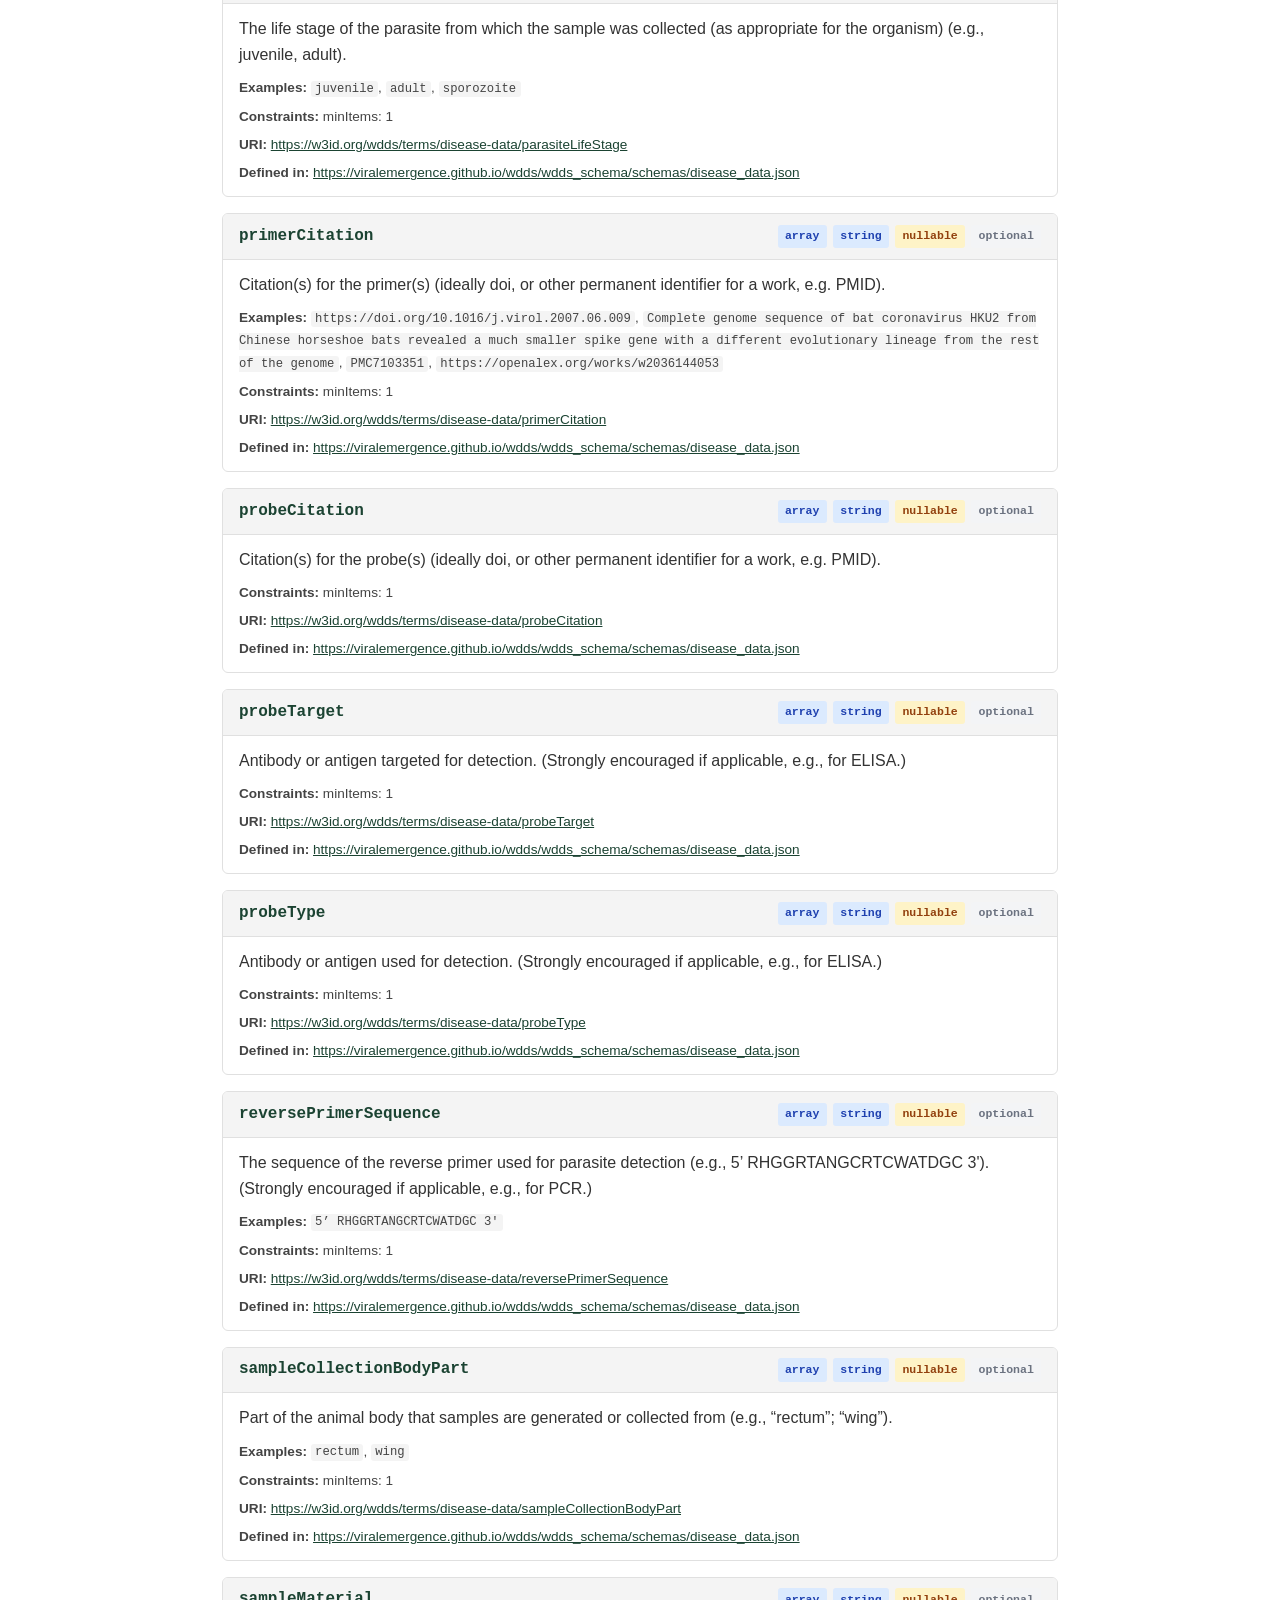
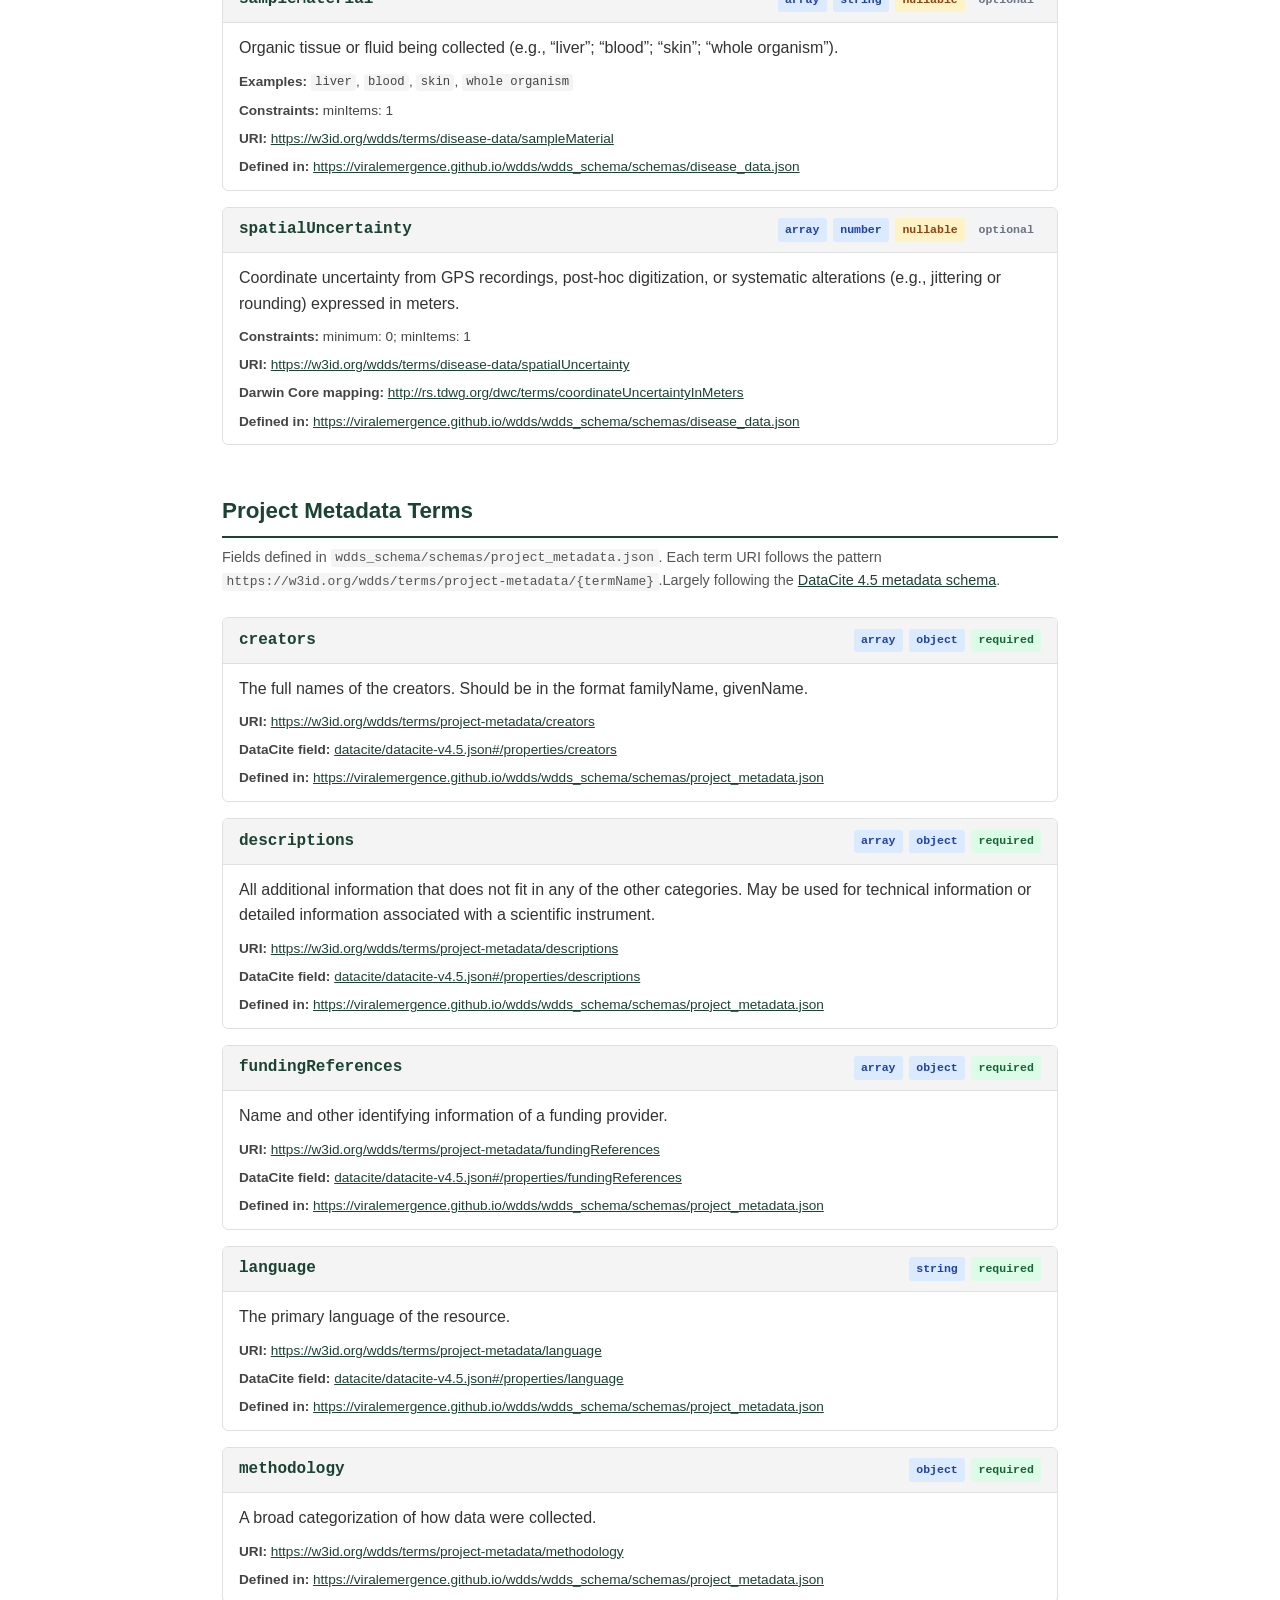
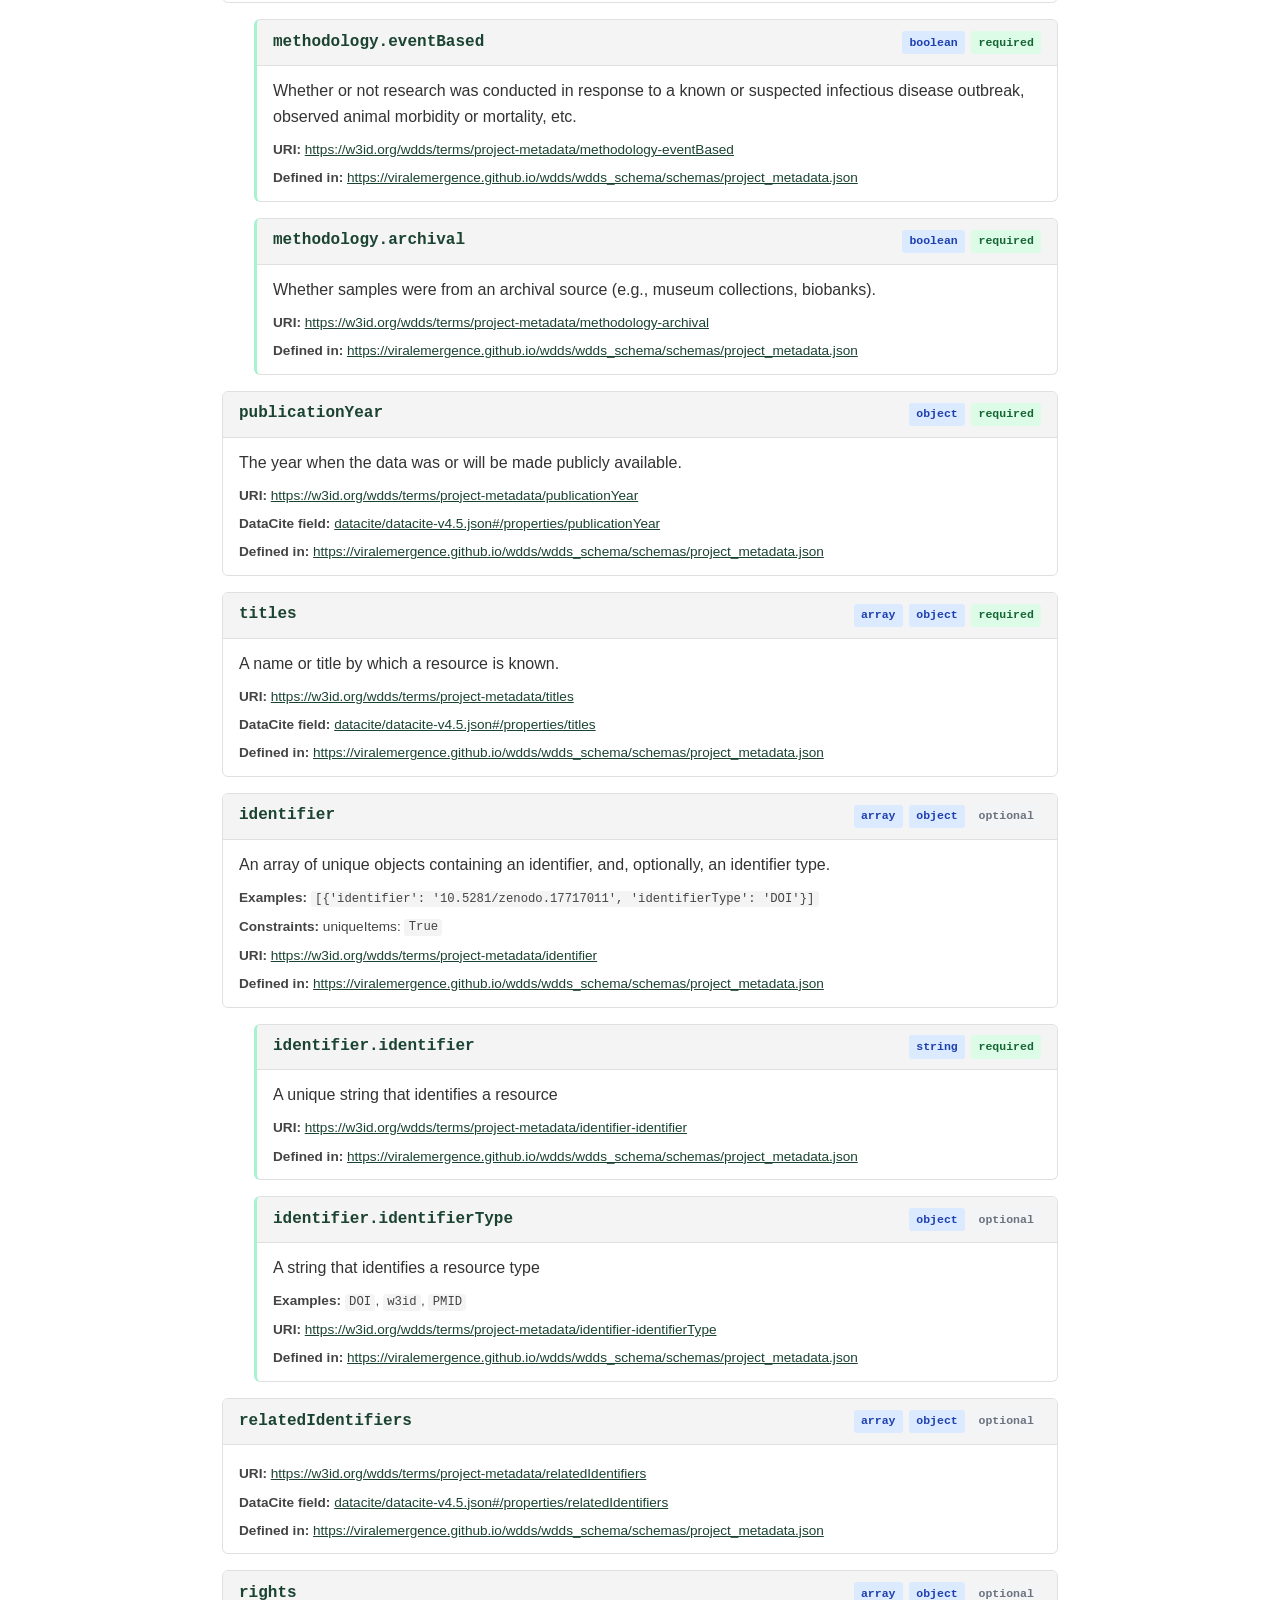
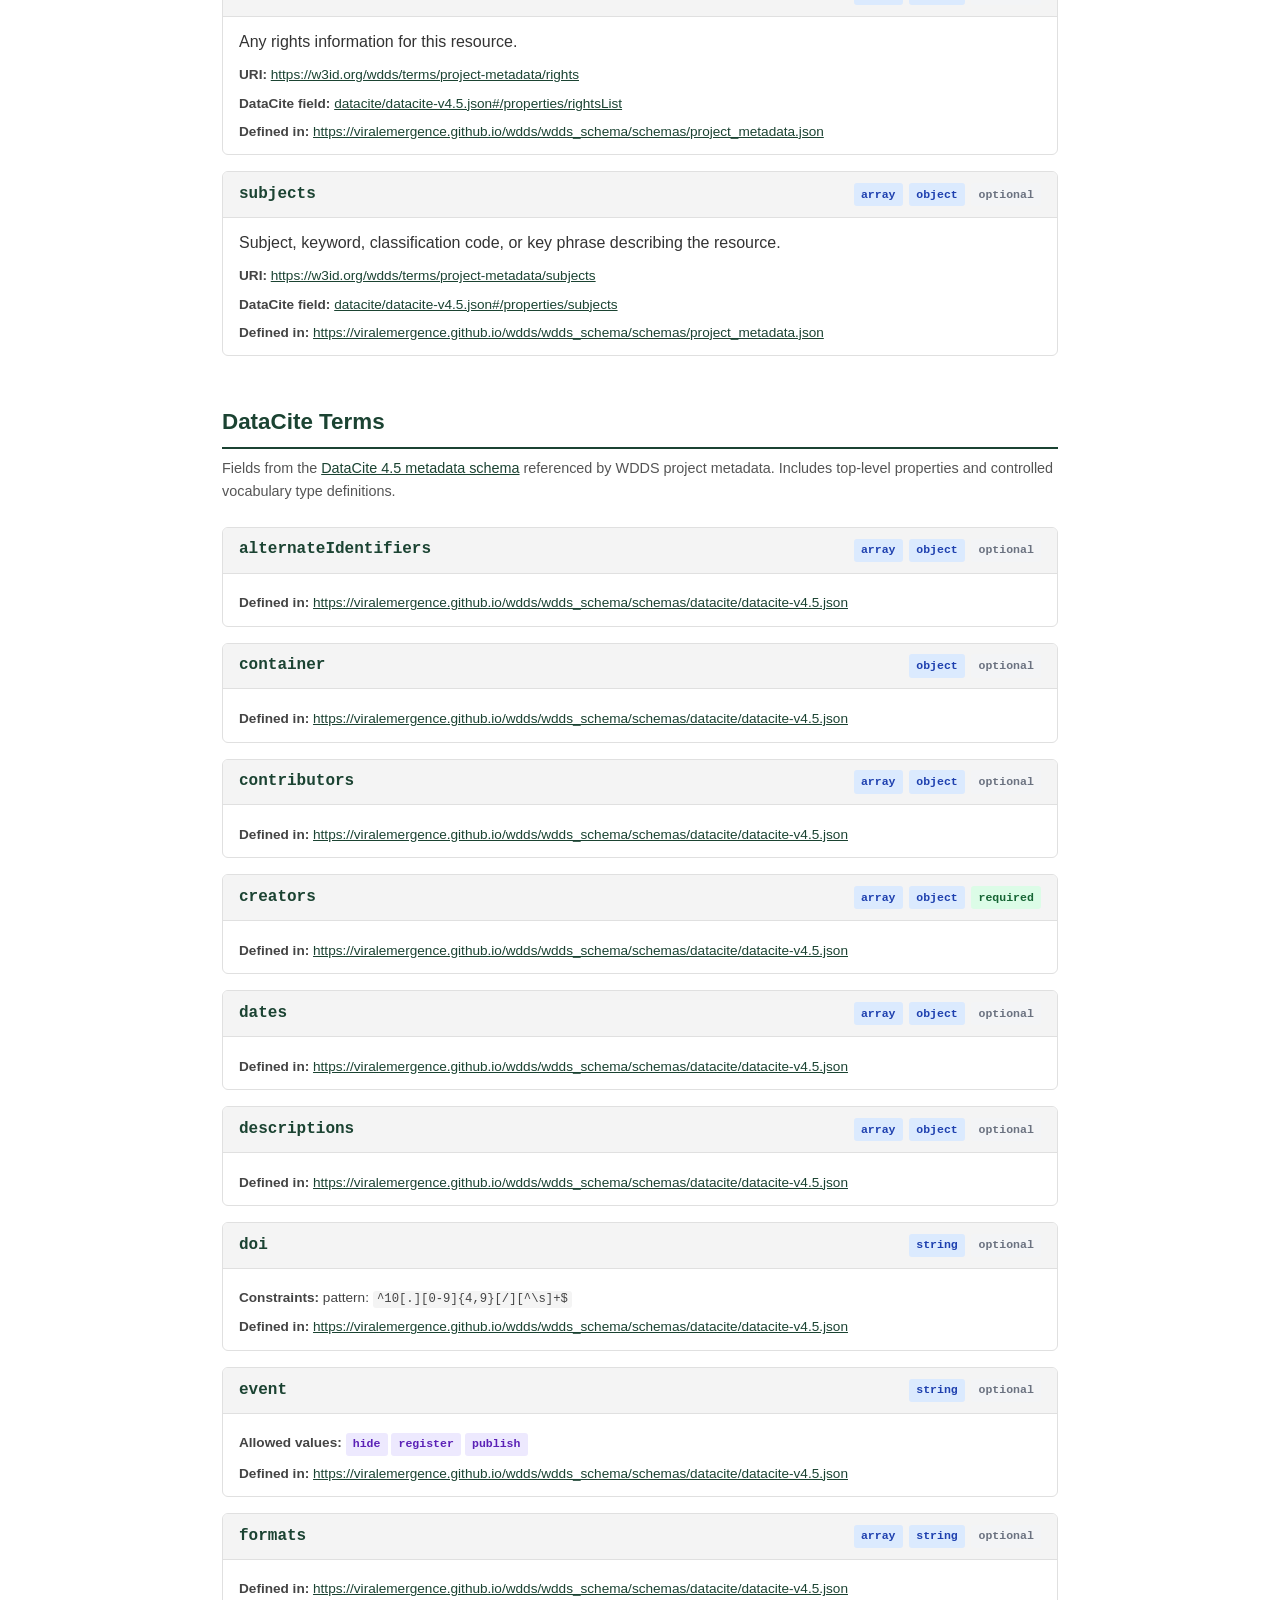
==== commit b4088525: "chore: regenerate terms page from schema" ====
--- a/docs/terms/index.html
+++ b/docs/terms/index.html
@@ -17,7 +17,6 @@
   <a href="https://viralemergence.github.io/wdds/">Home</a>
   <a href="https://viralemergence.github.io/wdds/terms/">Terms</a>
   <a href="https://github.com/viralemergence/wdds">GitHub</a>
-  <a href="https://viralemergence.github.io/wdds/wdds_schema">JSON Schema</a>
 </nav>
 
 <main>
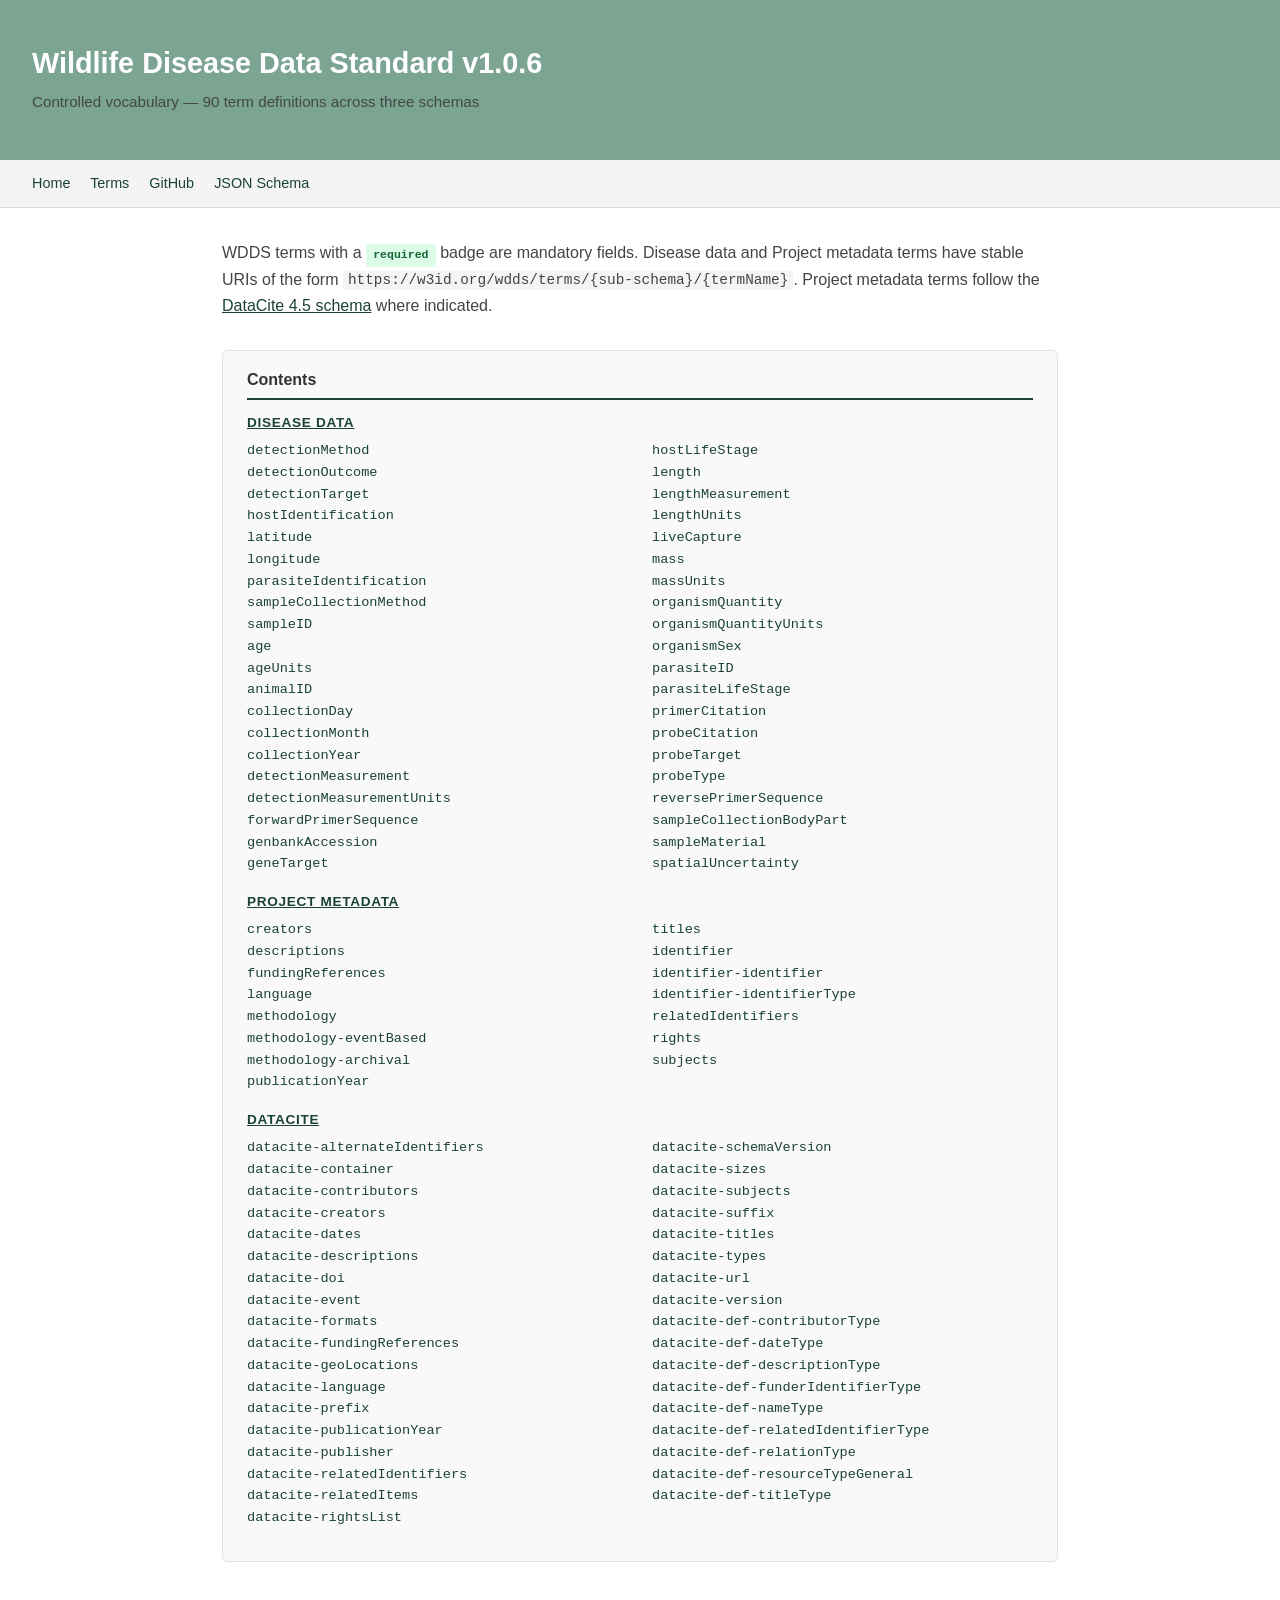
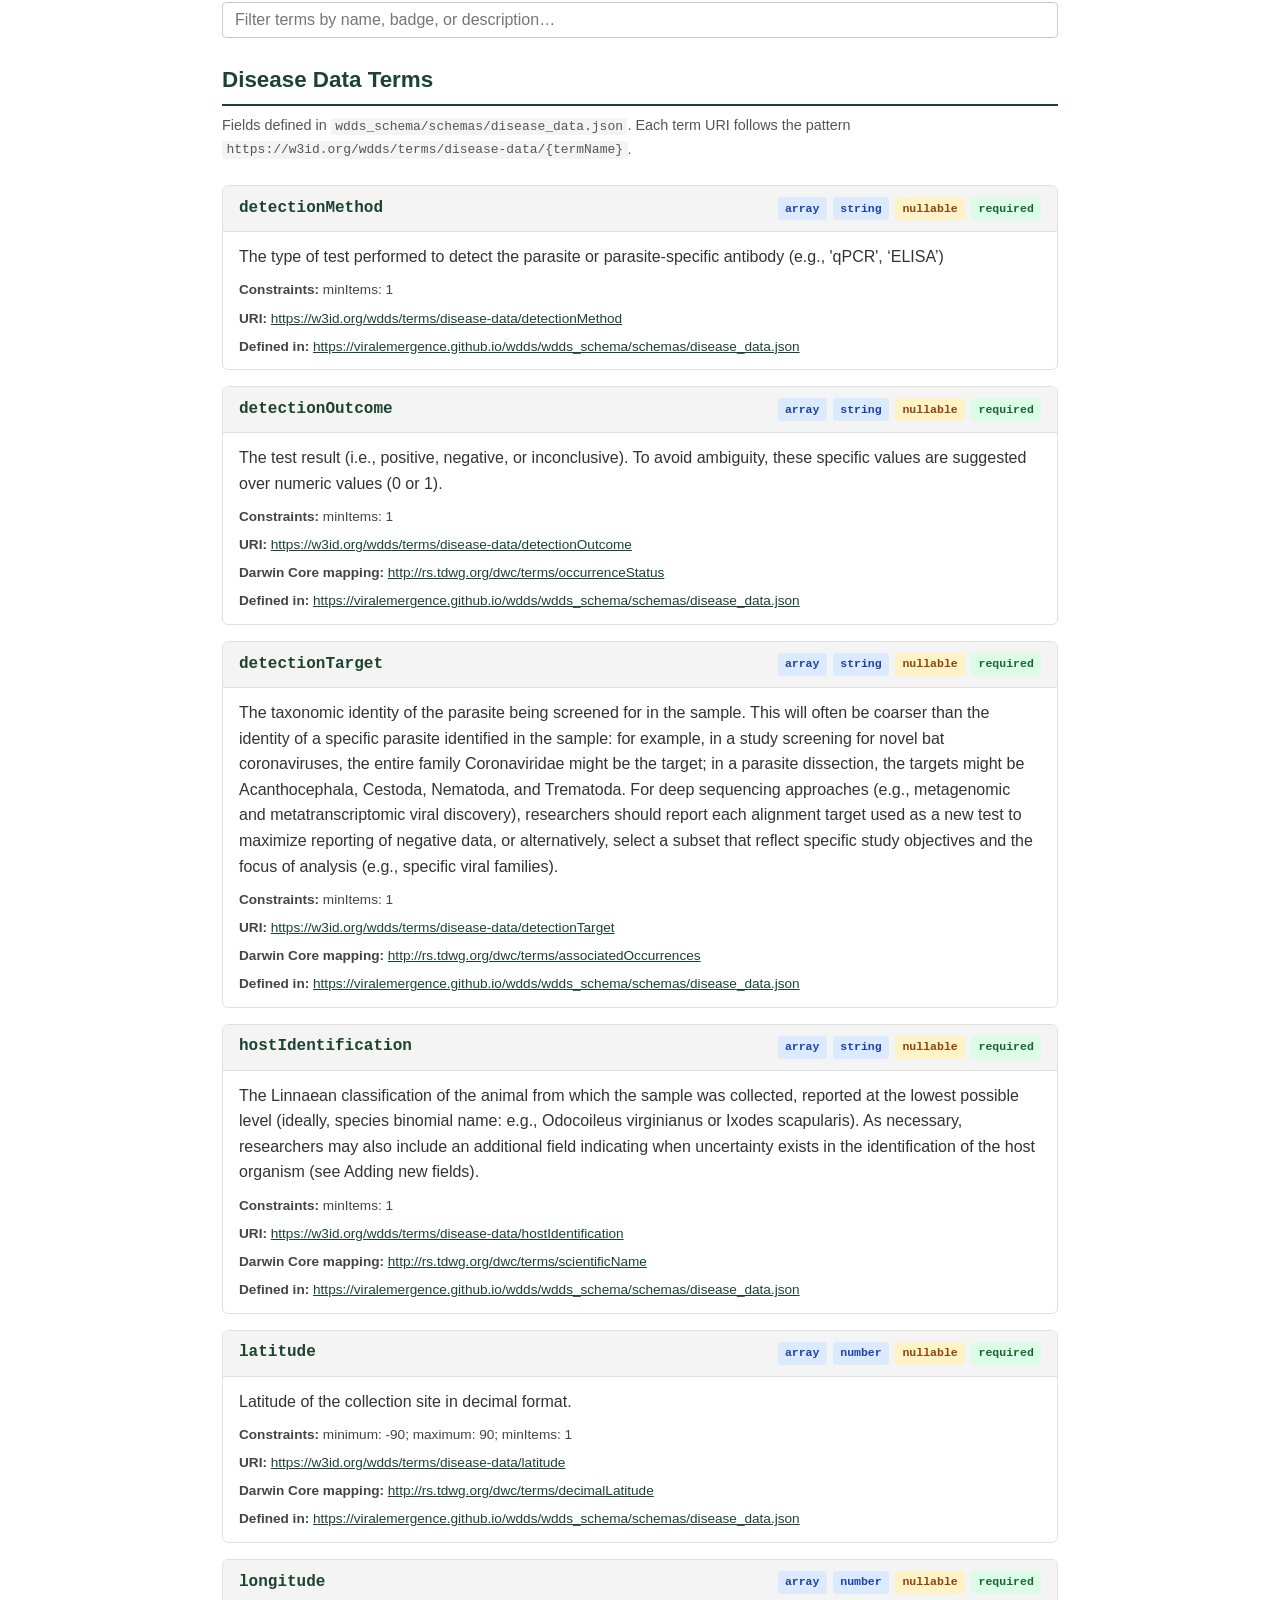
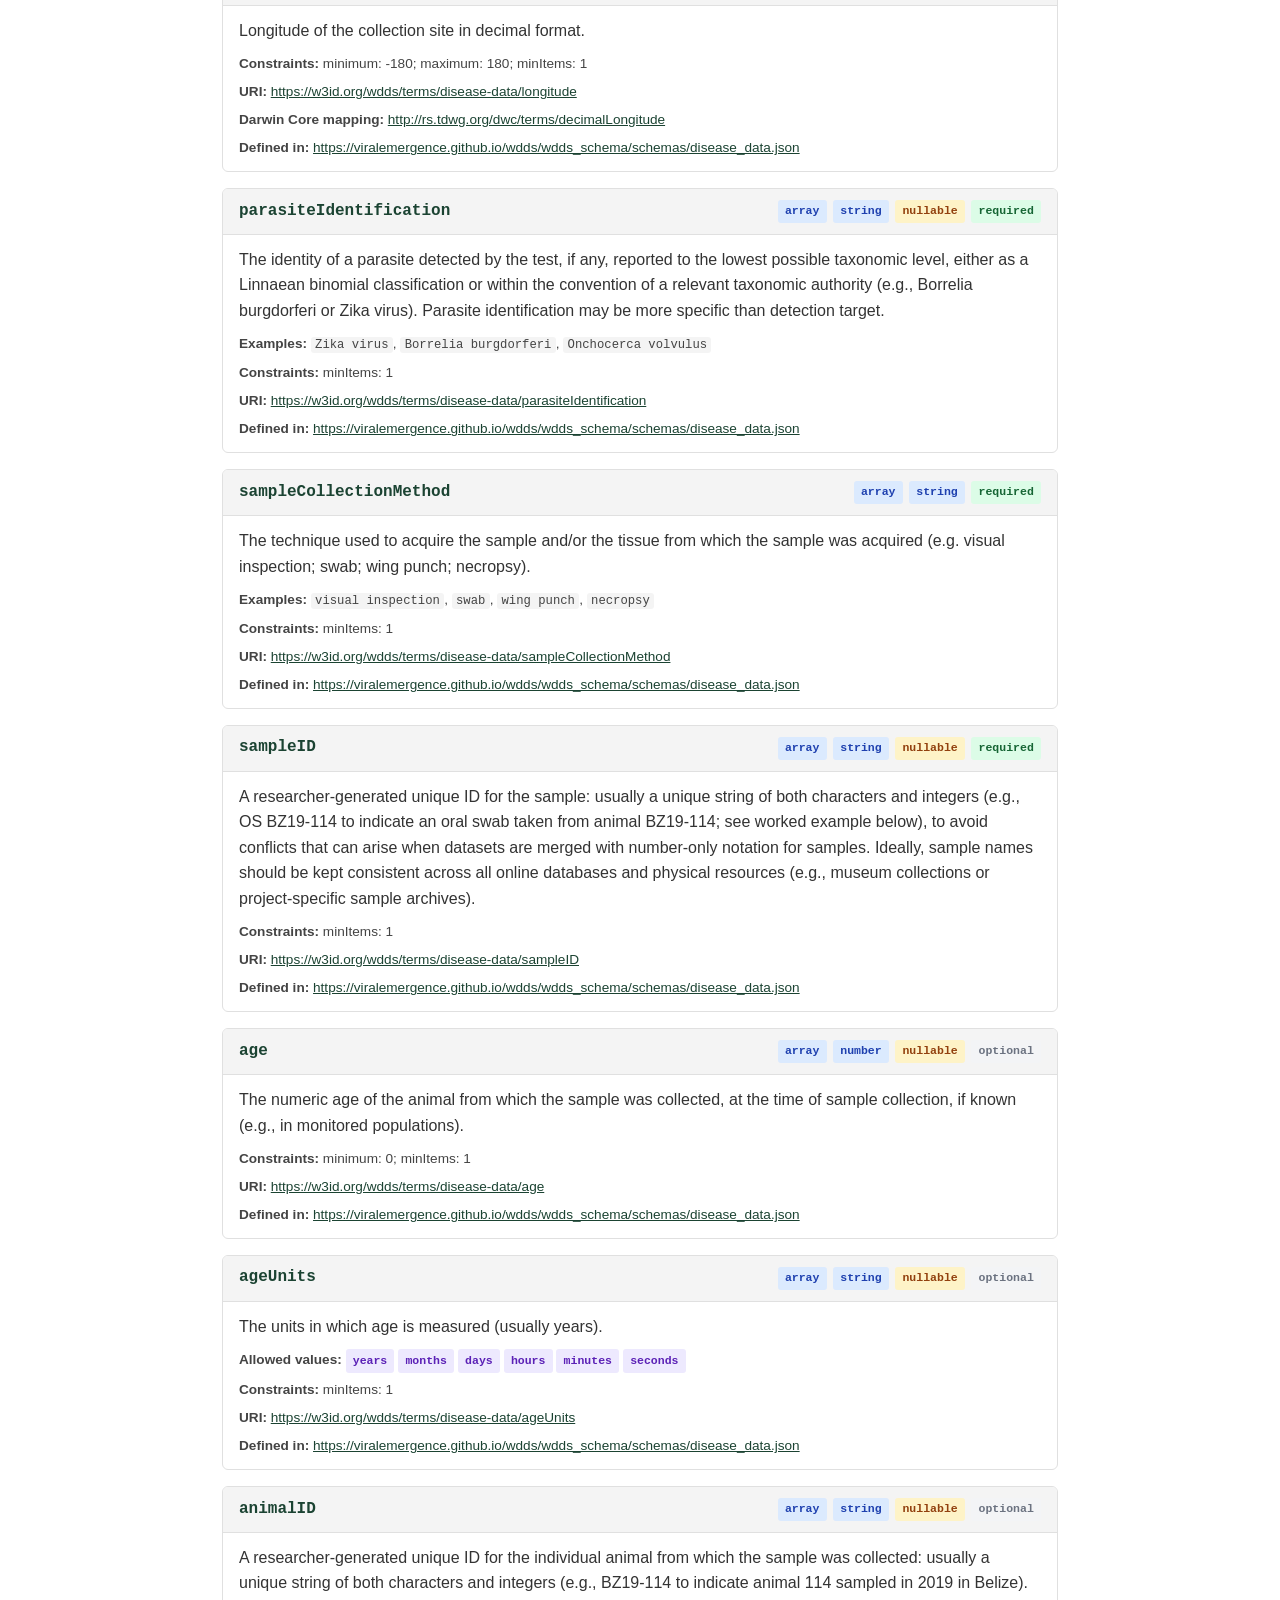
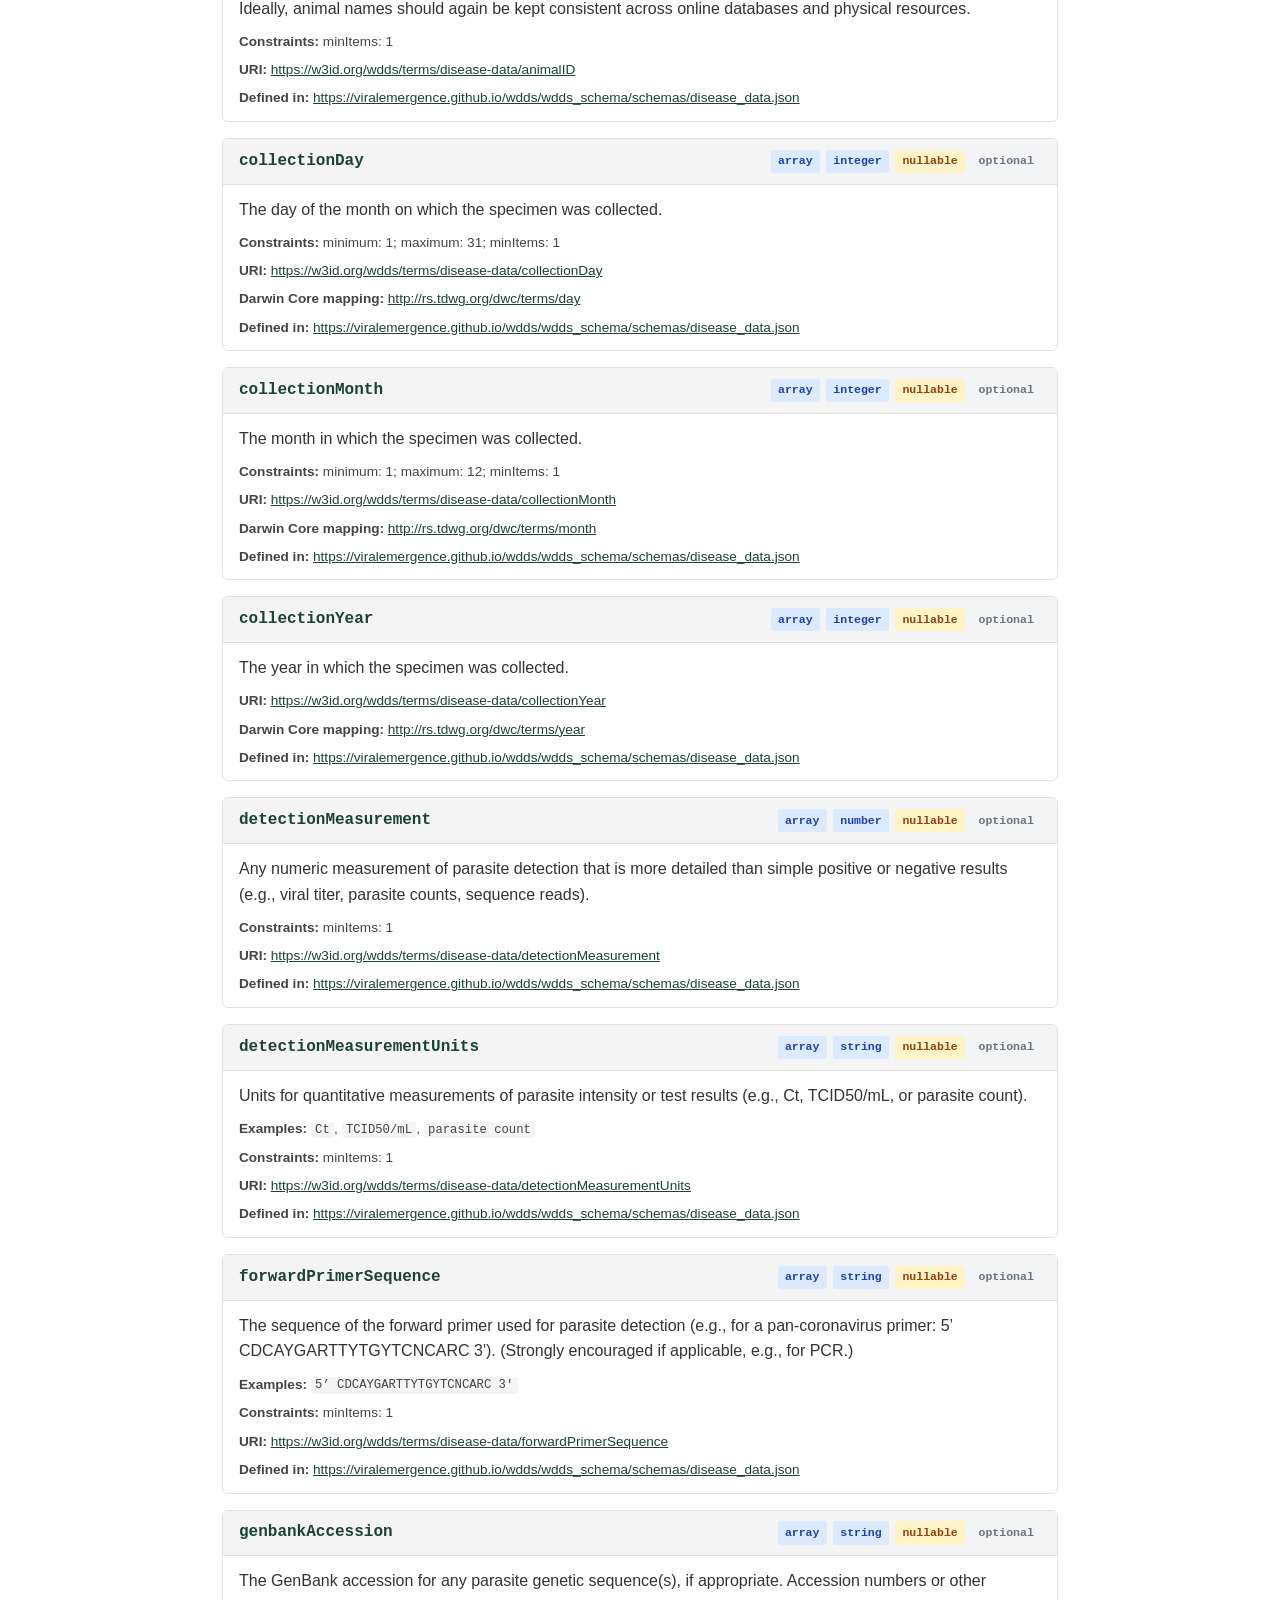
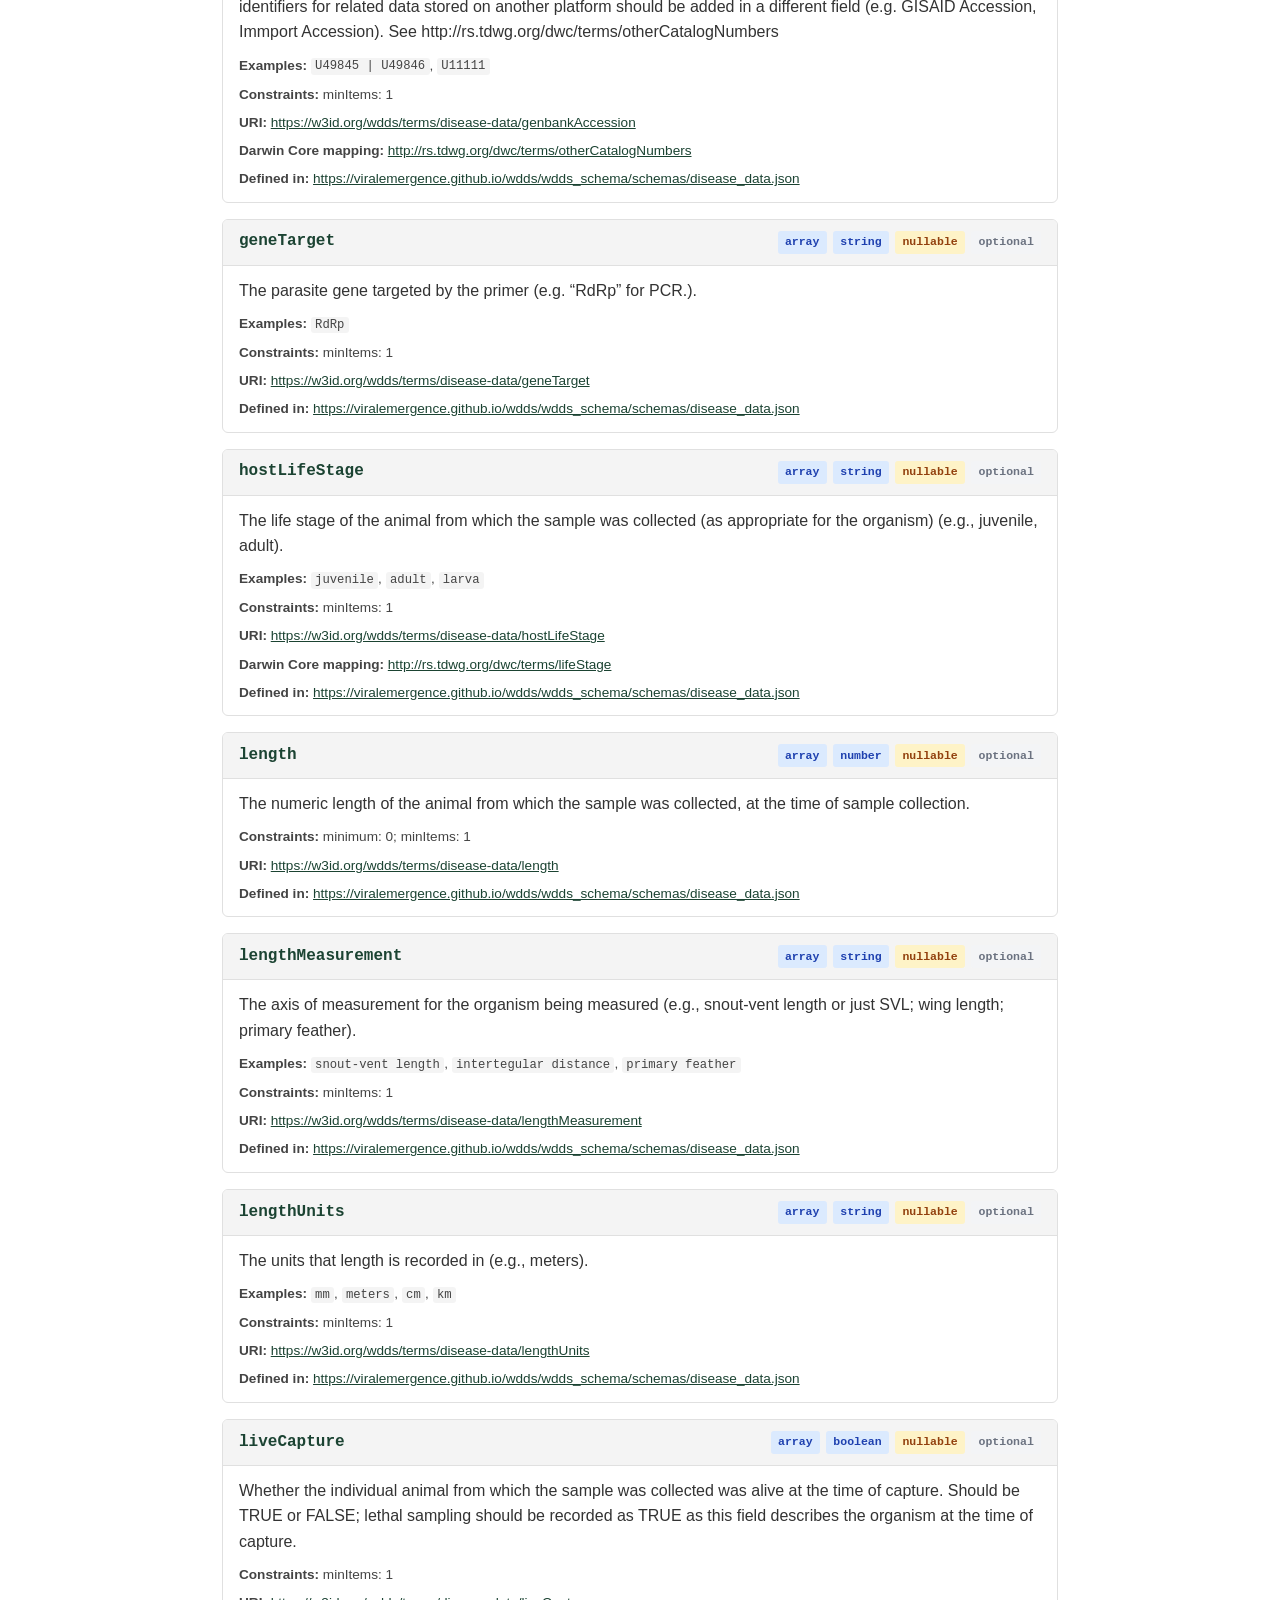
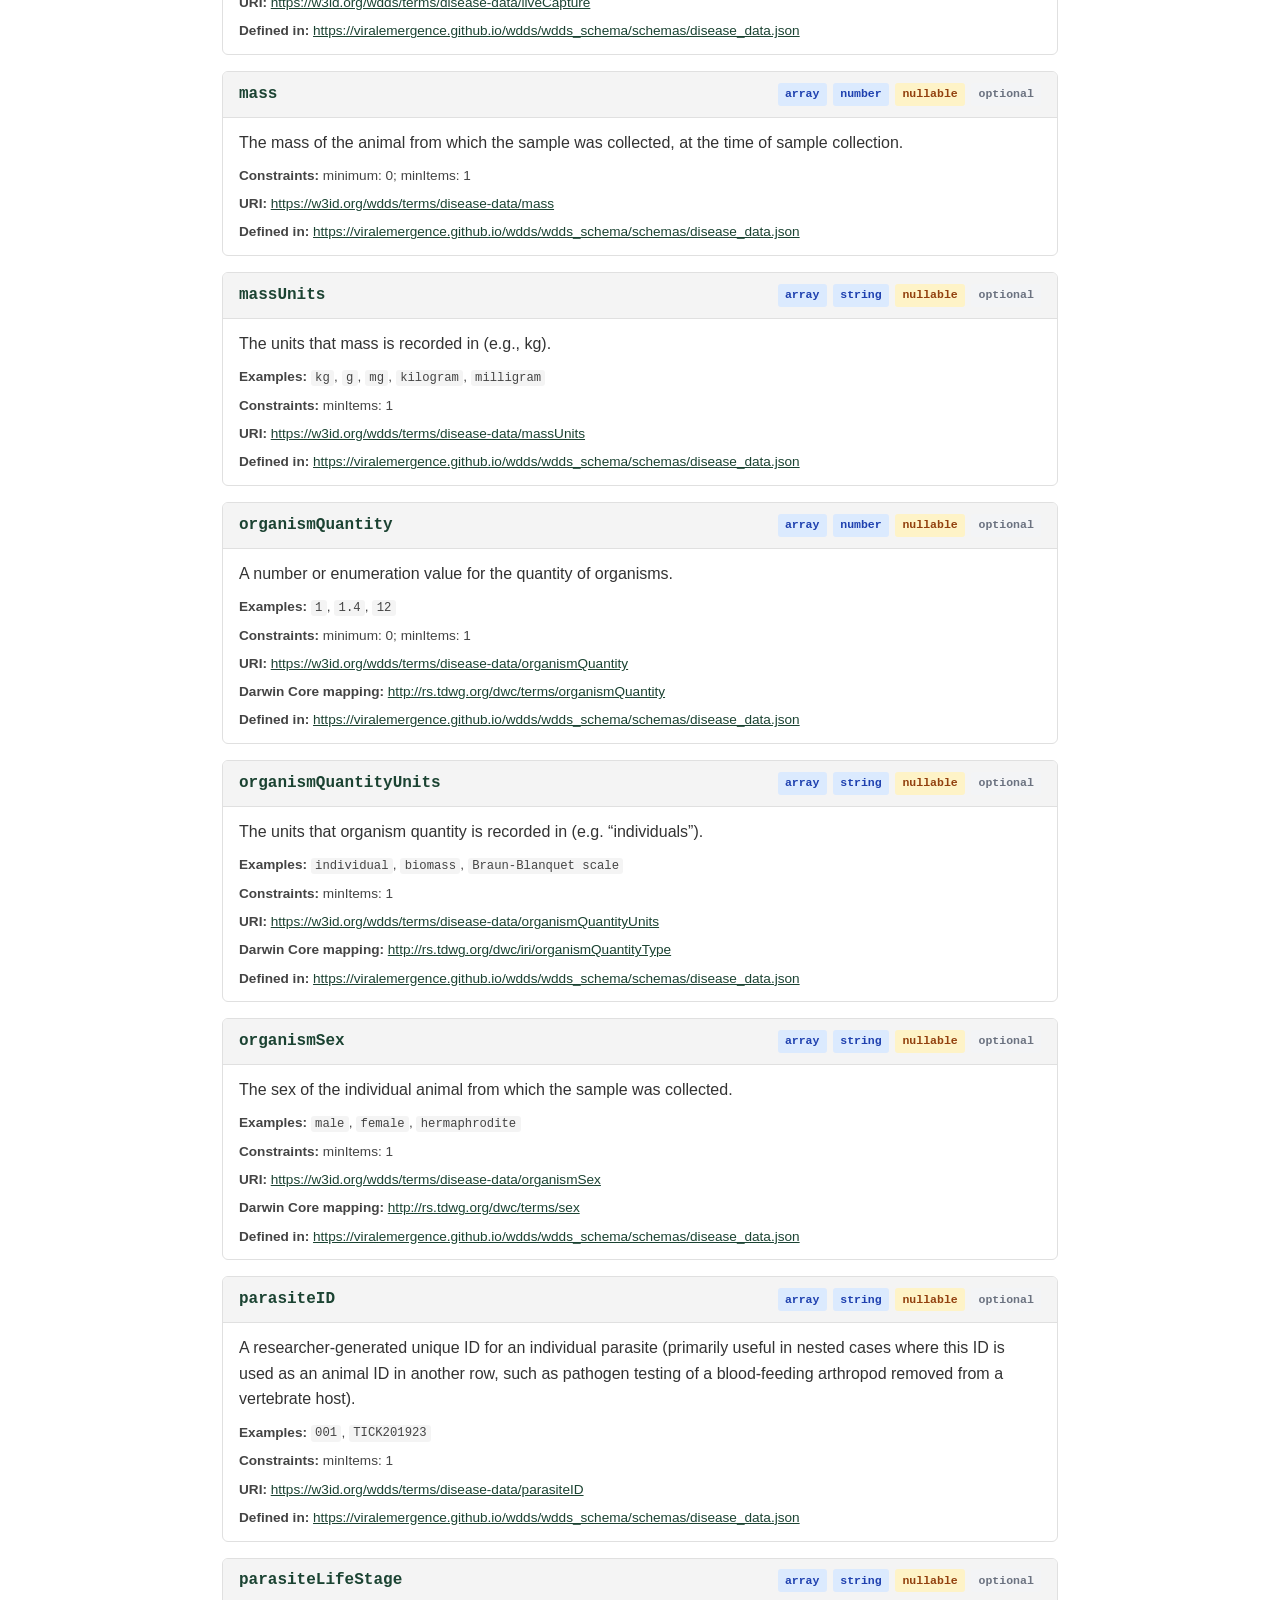
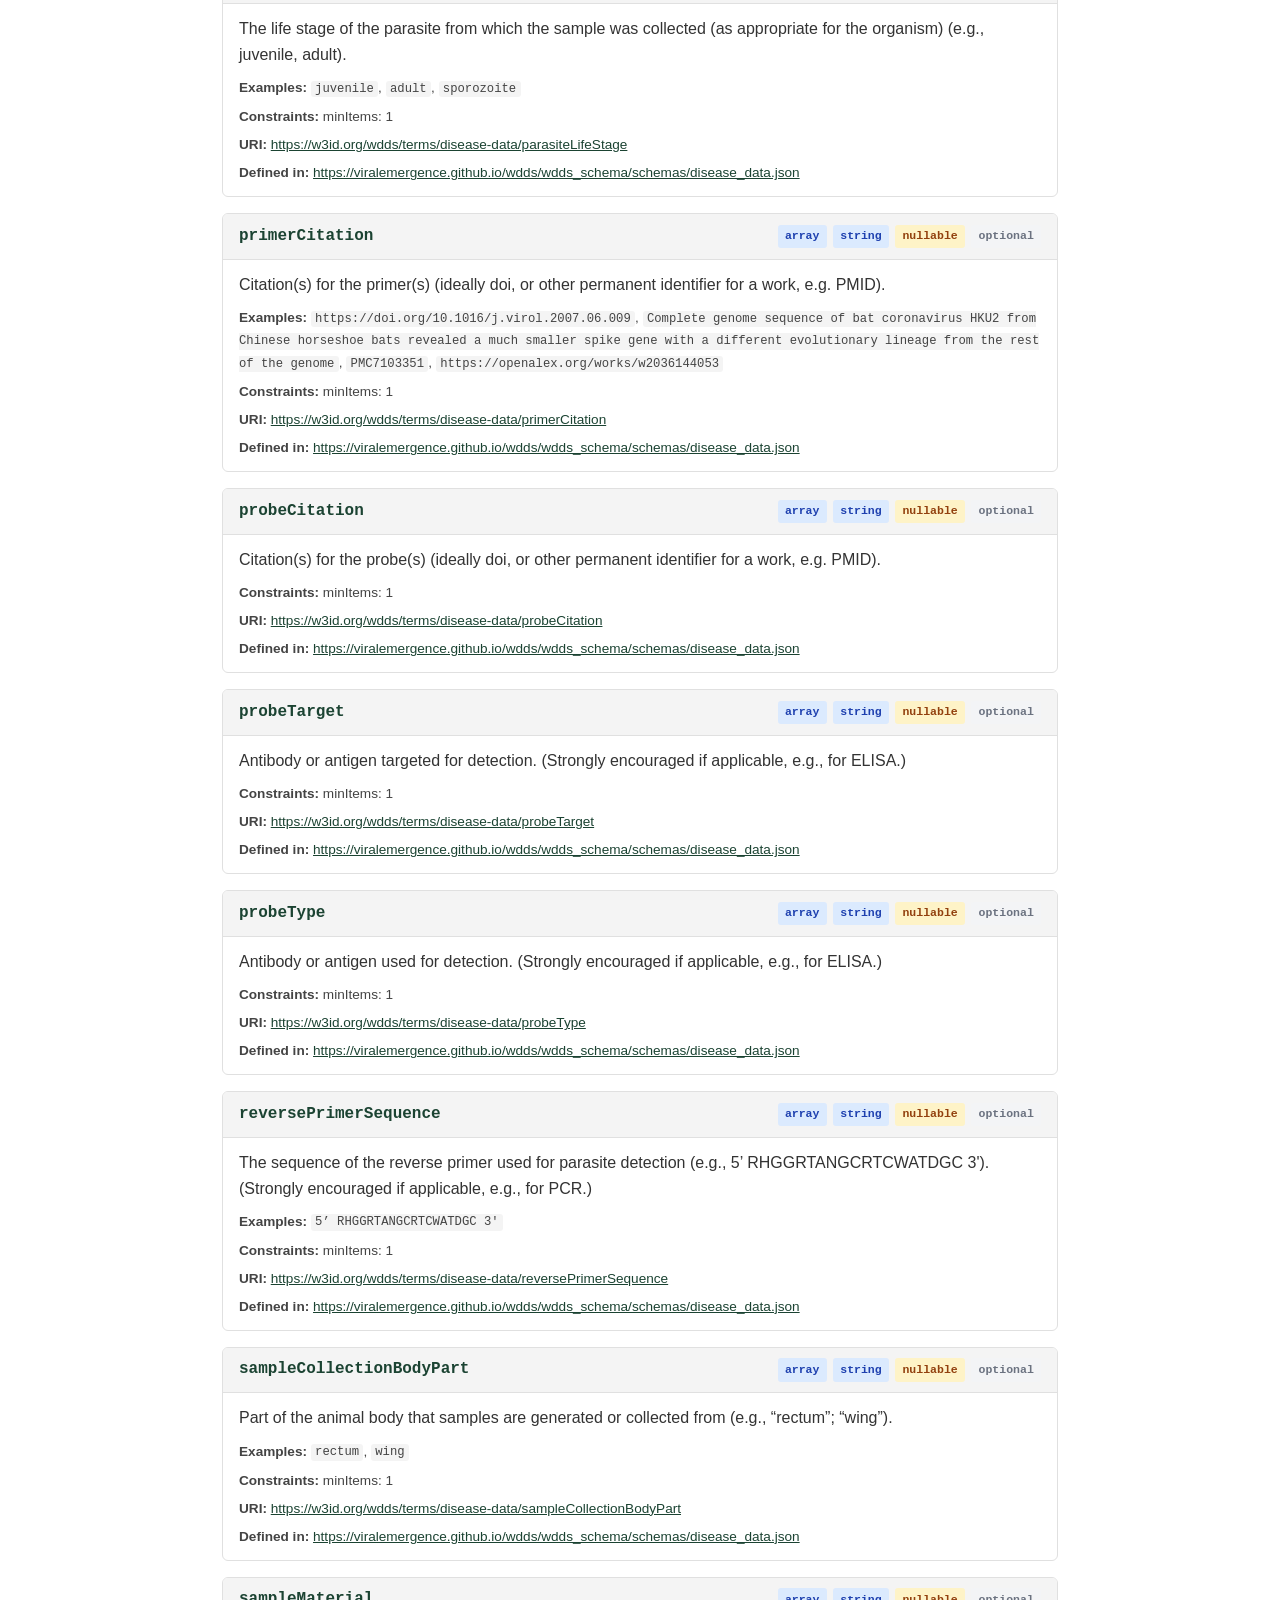
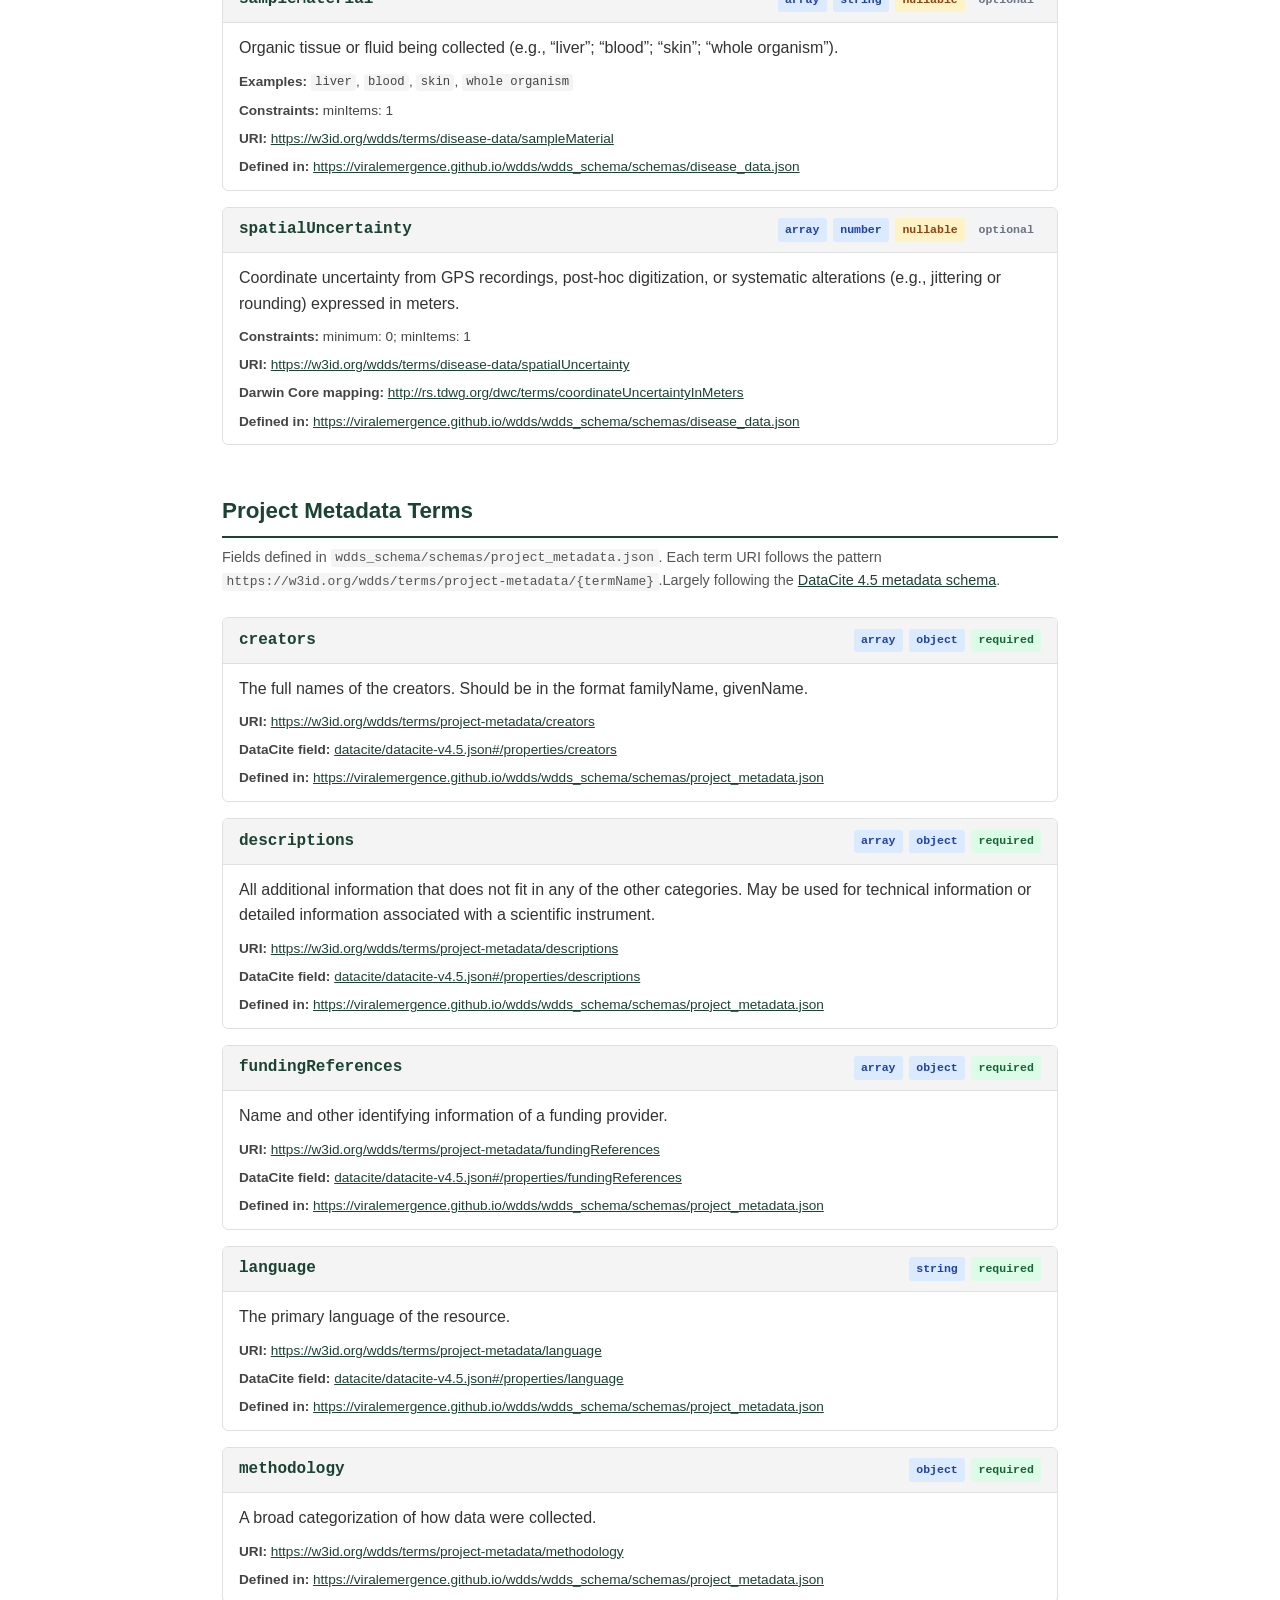
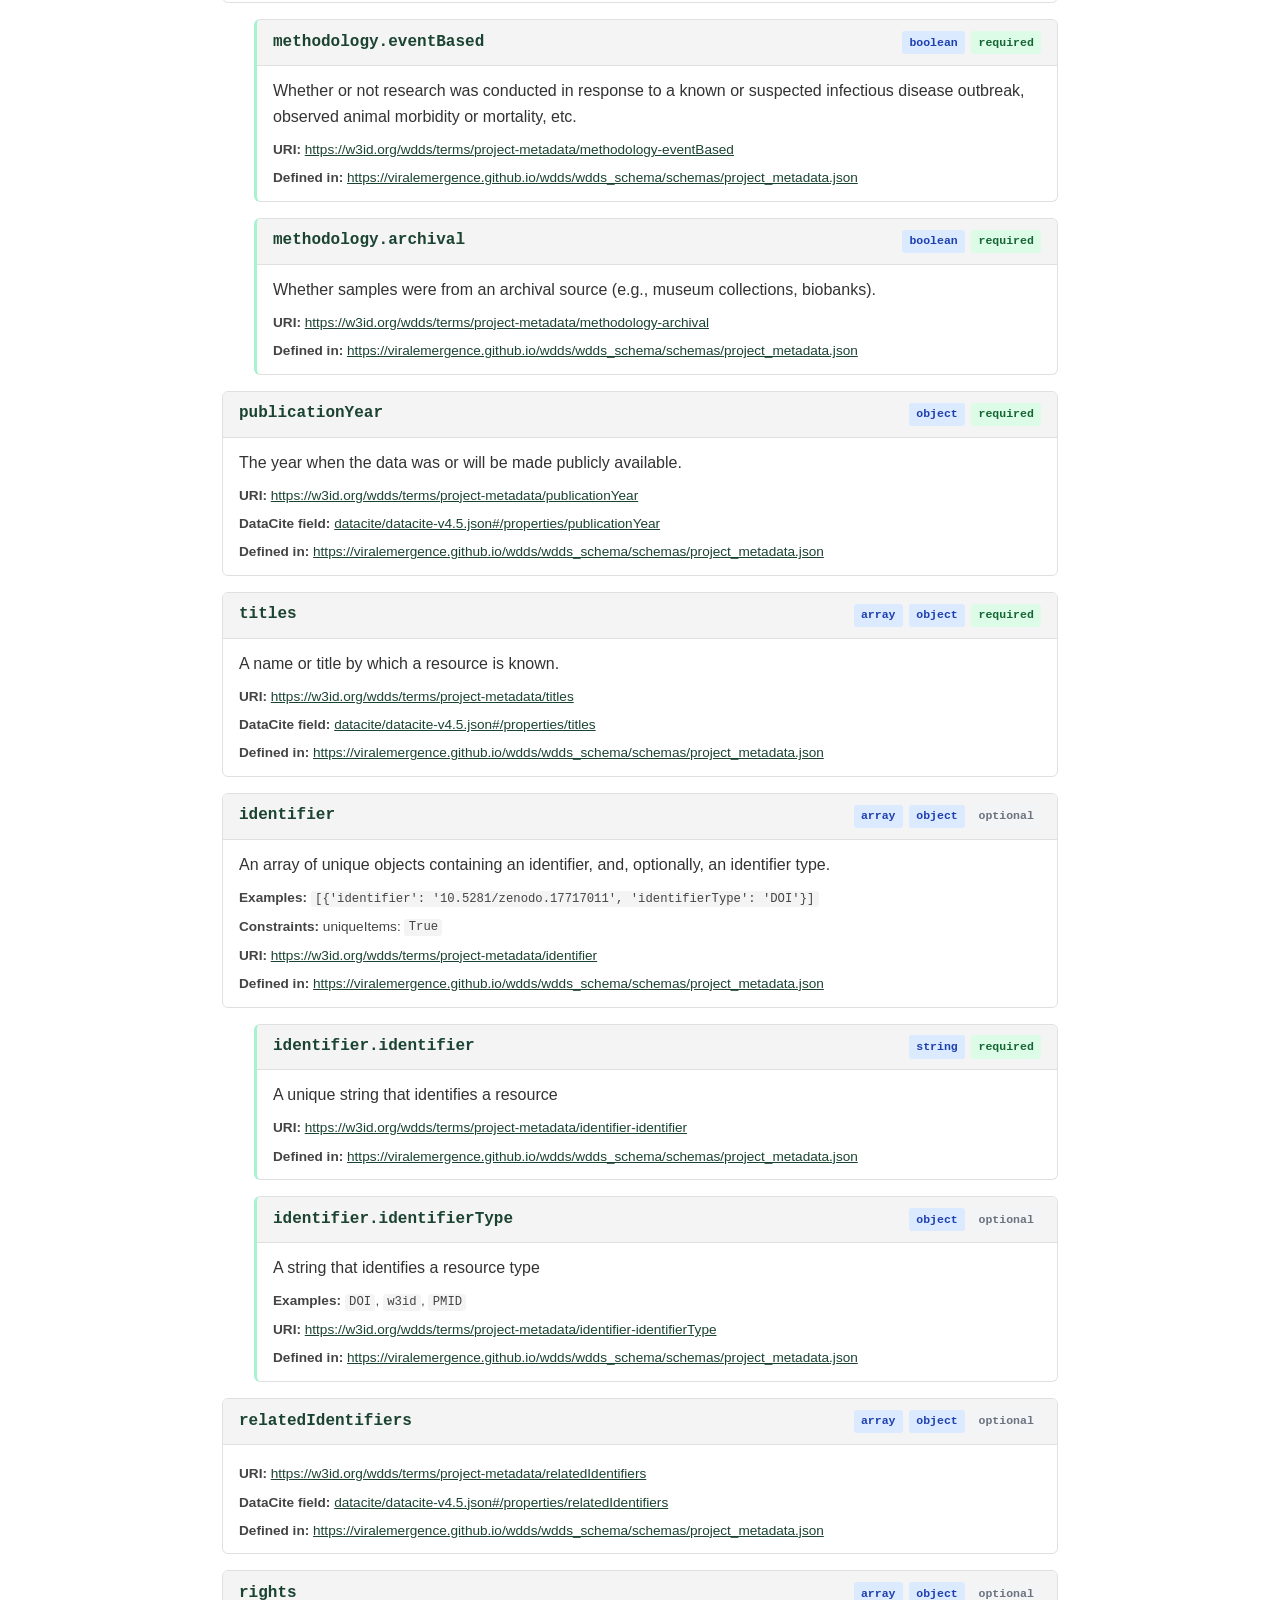
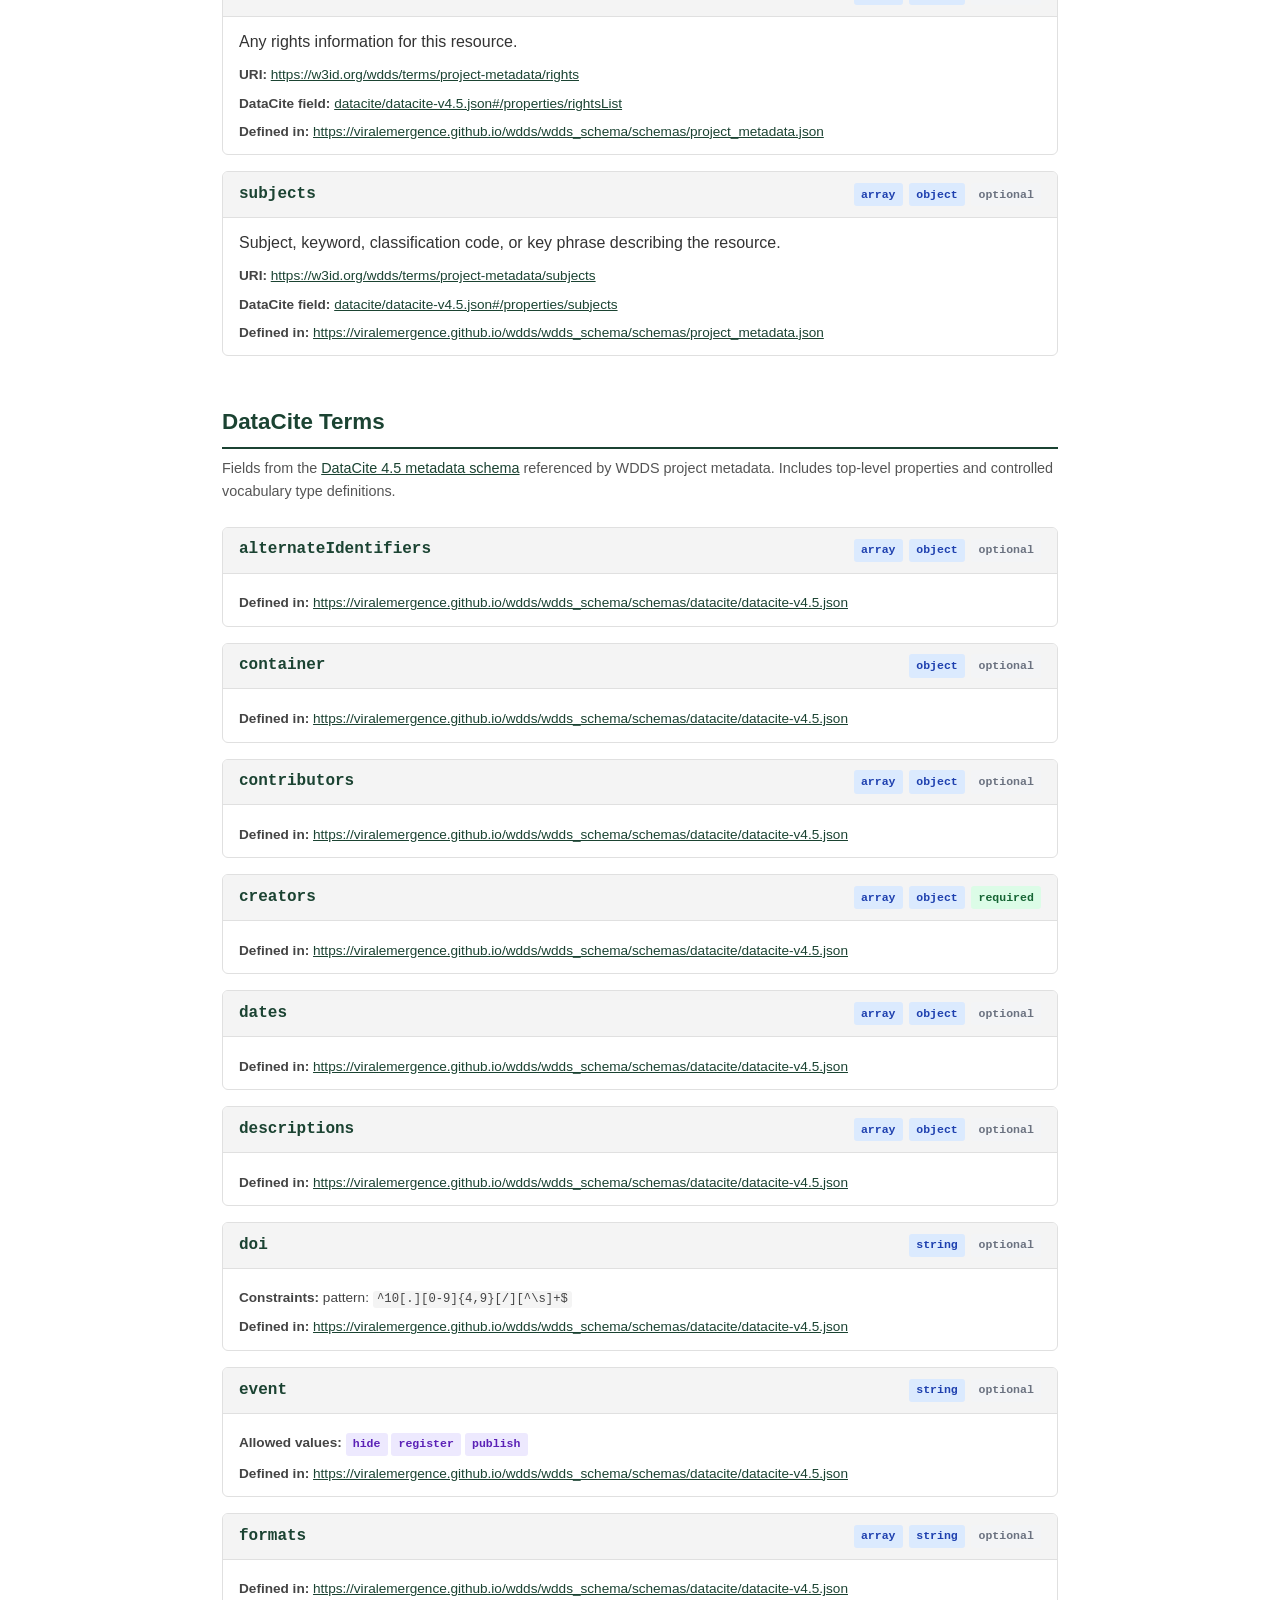
==== commit 708d44c8: "adding schema to nav bar on terms page" ====
--- a/docs/terms/index.html
+++ b/docs/terms/index.html
@@ -17,6 +17,7 @@
   <a href="https://viralemergence.github.io/wdds/">Home</a>
   <a href="https://viralemergence.github.io/wdds/terms/">Terms</a>
   <a href="https://github.com/viralemergence/wdds">GitHub</a>
+  <a href="https://viralemergence.github.io/wdds/wdds_schema">JSON Schema</a>
 </nav>
 
 <main>
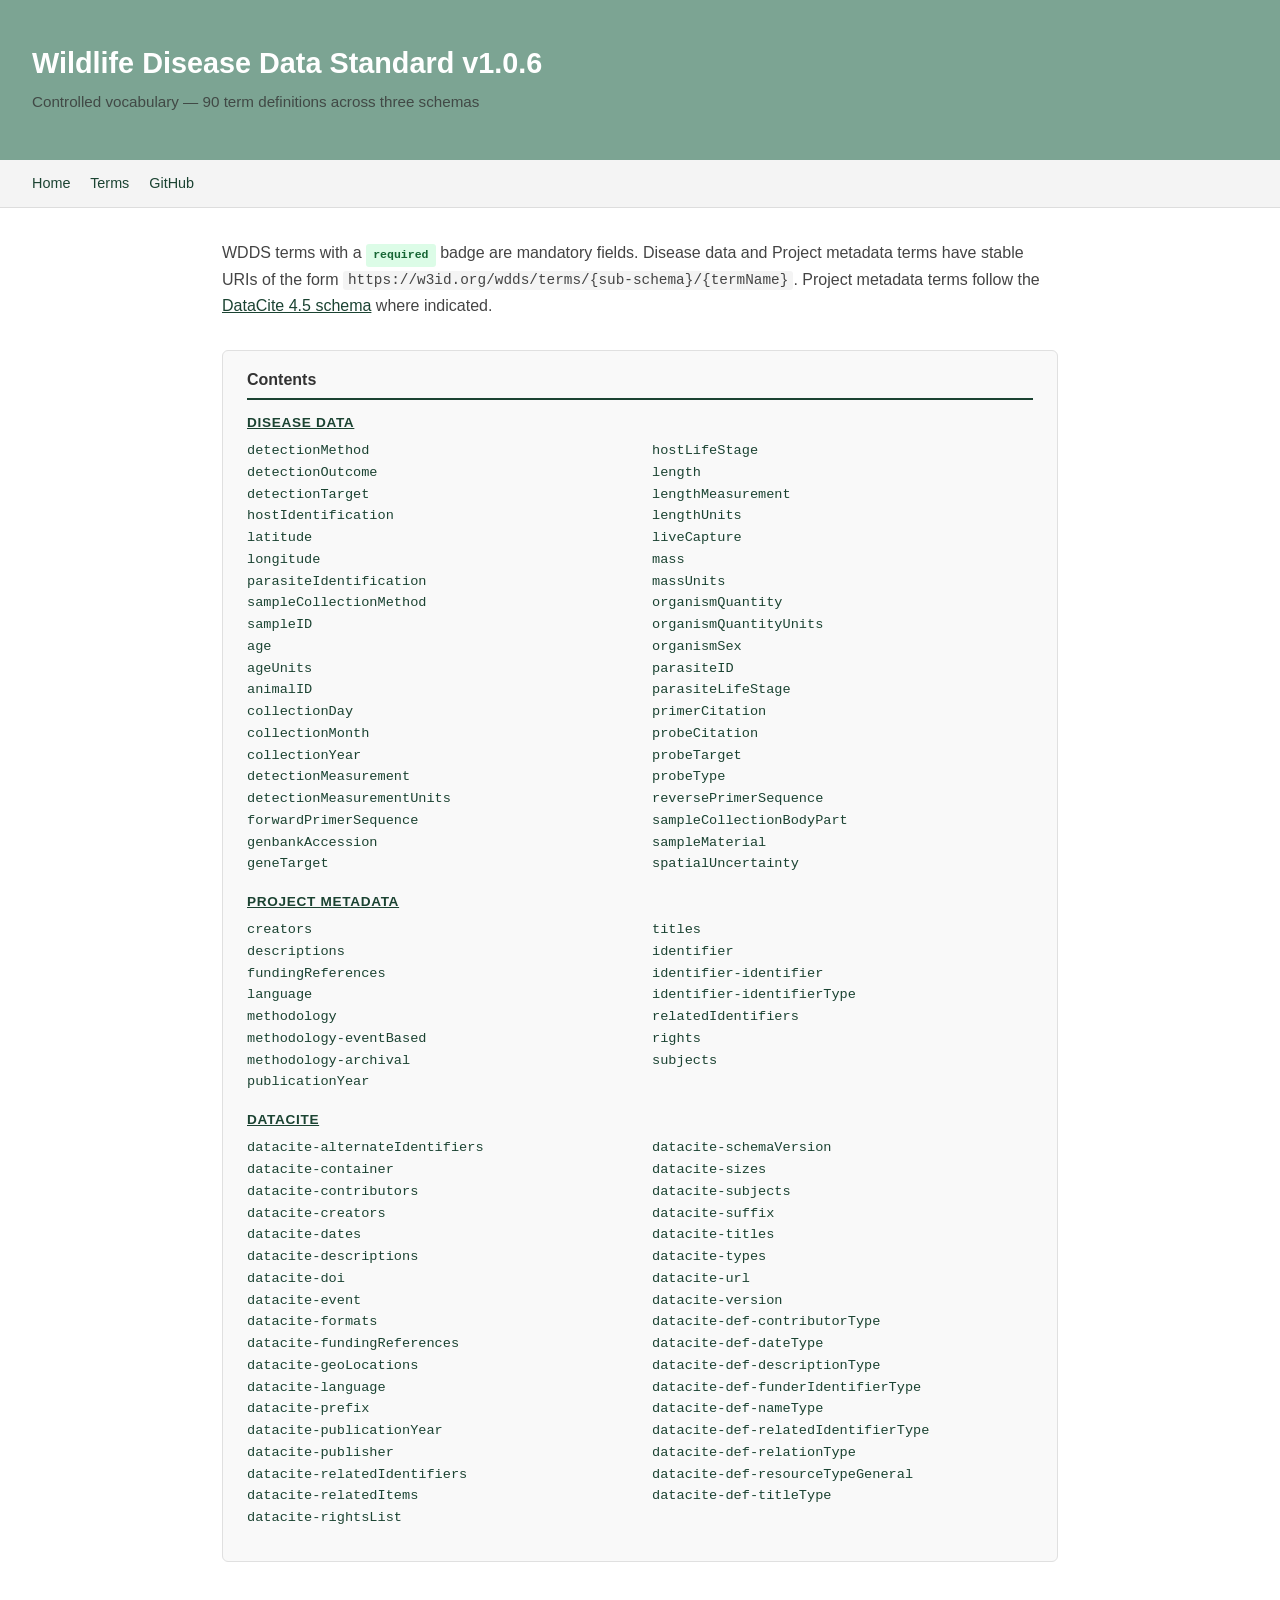
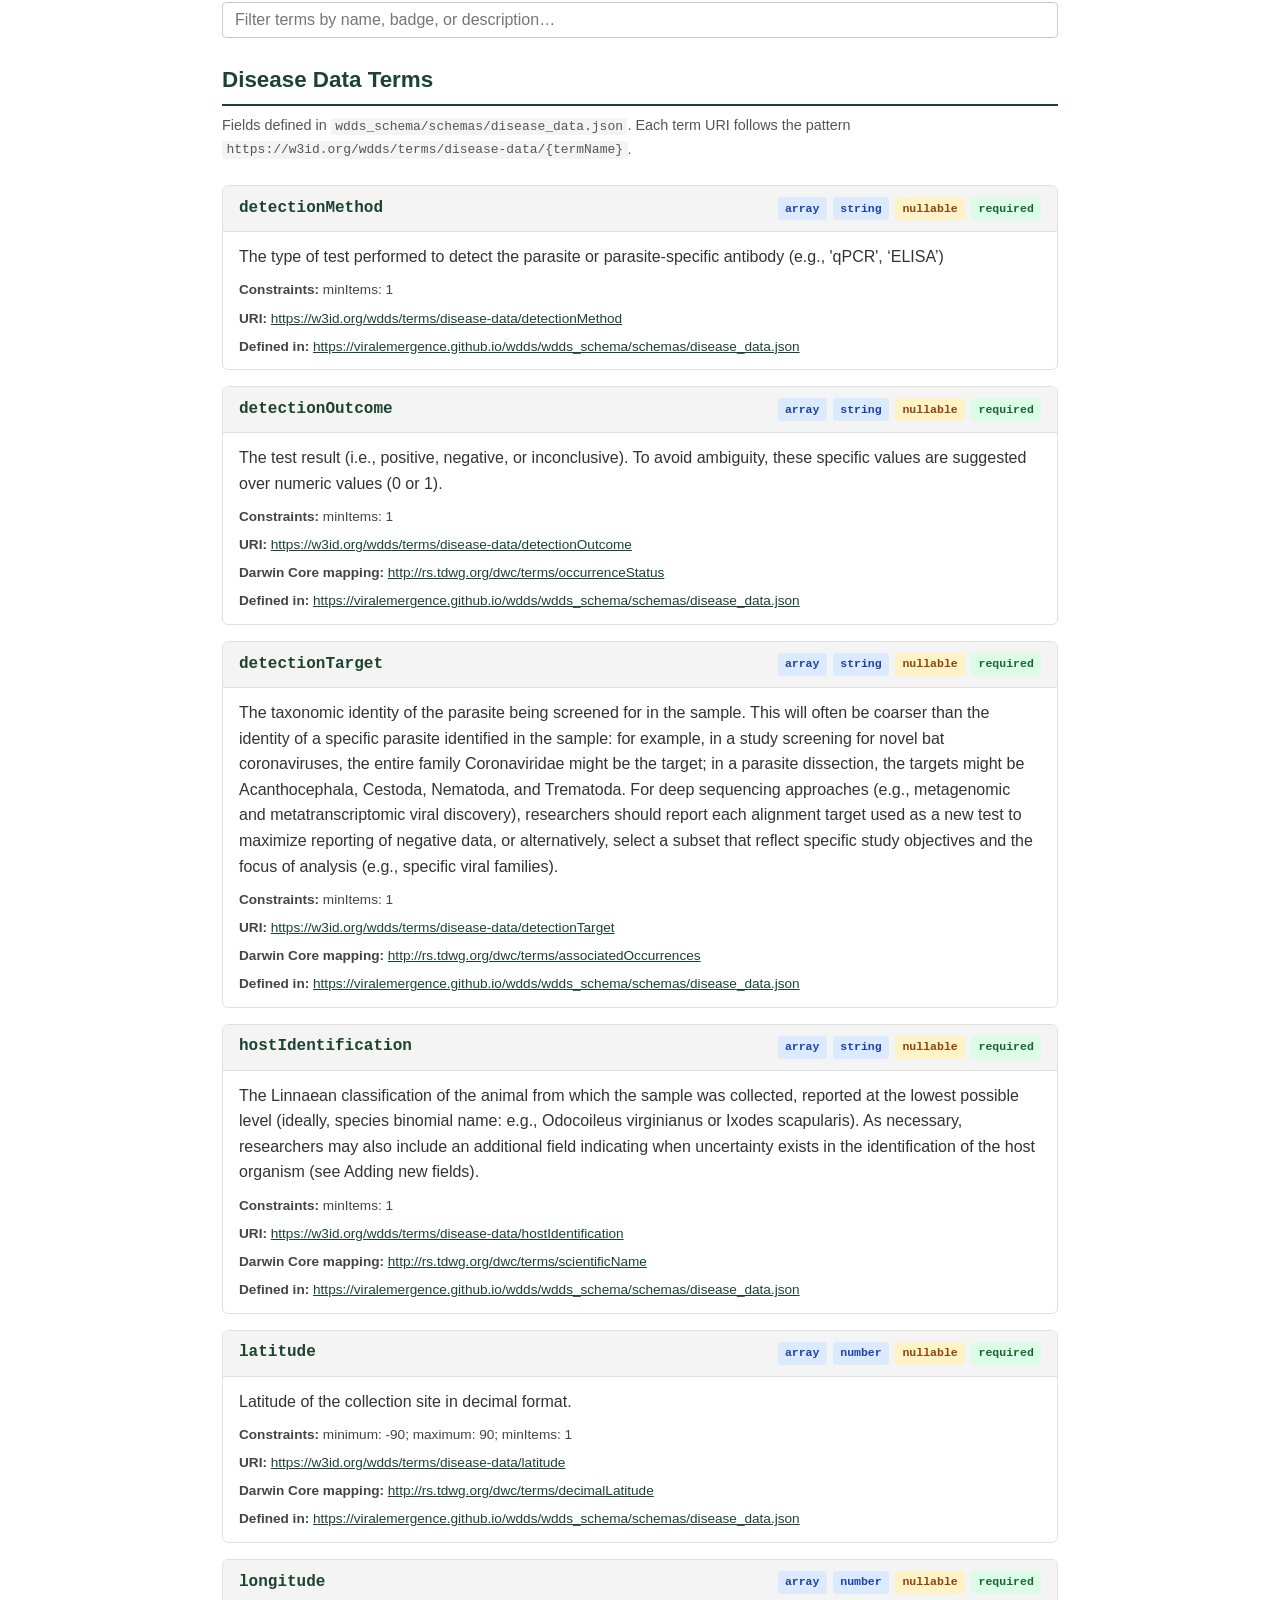
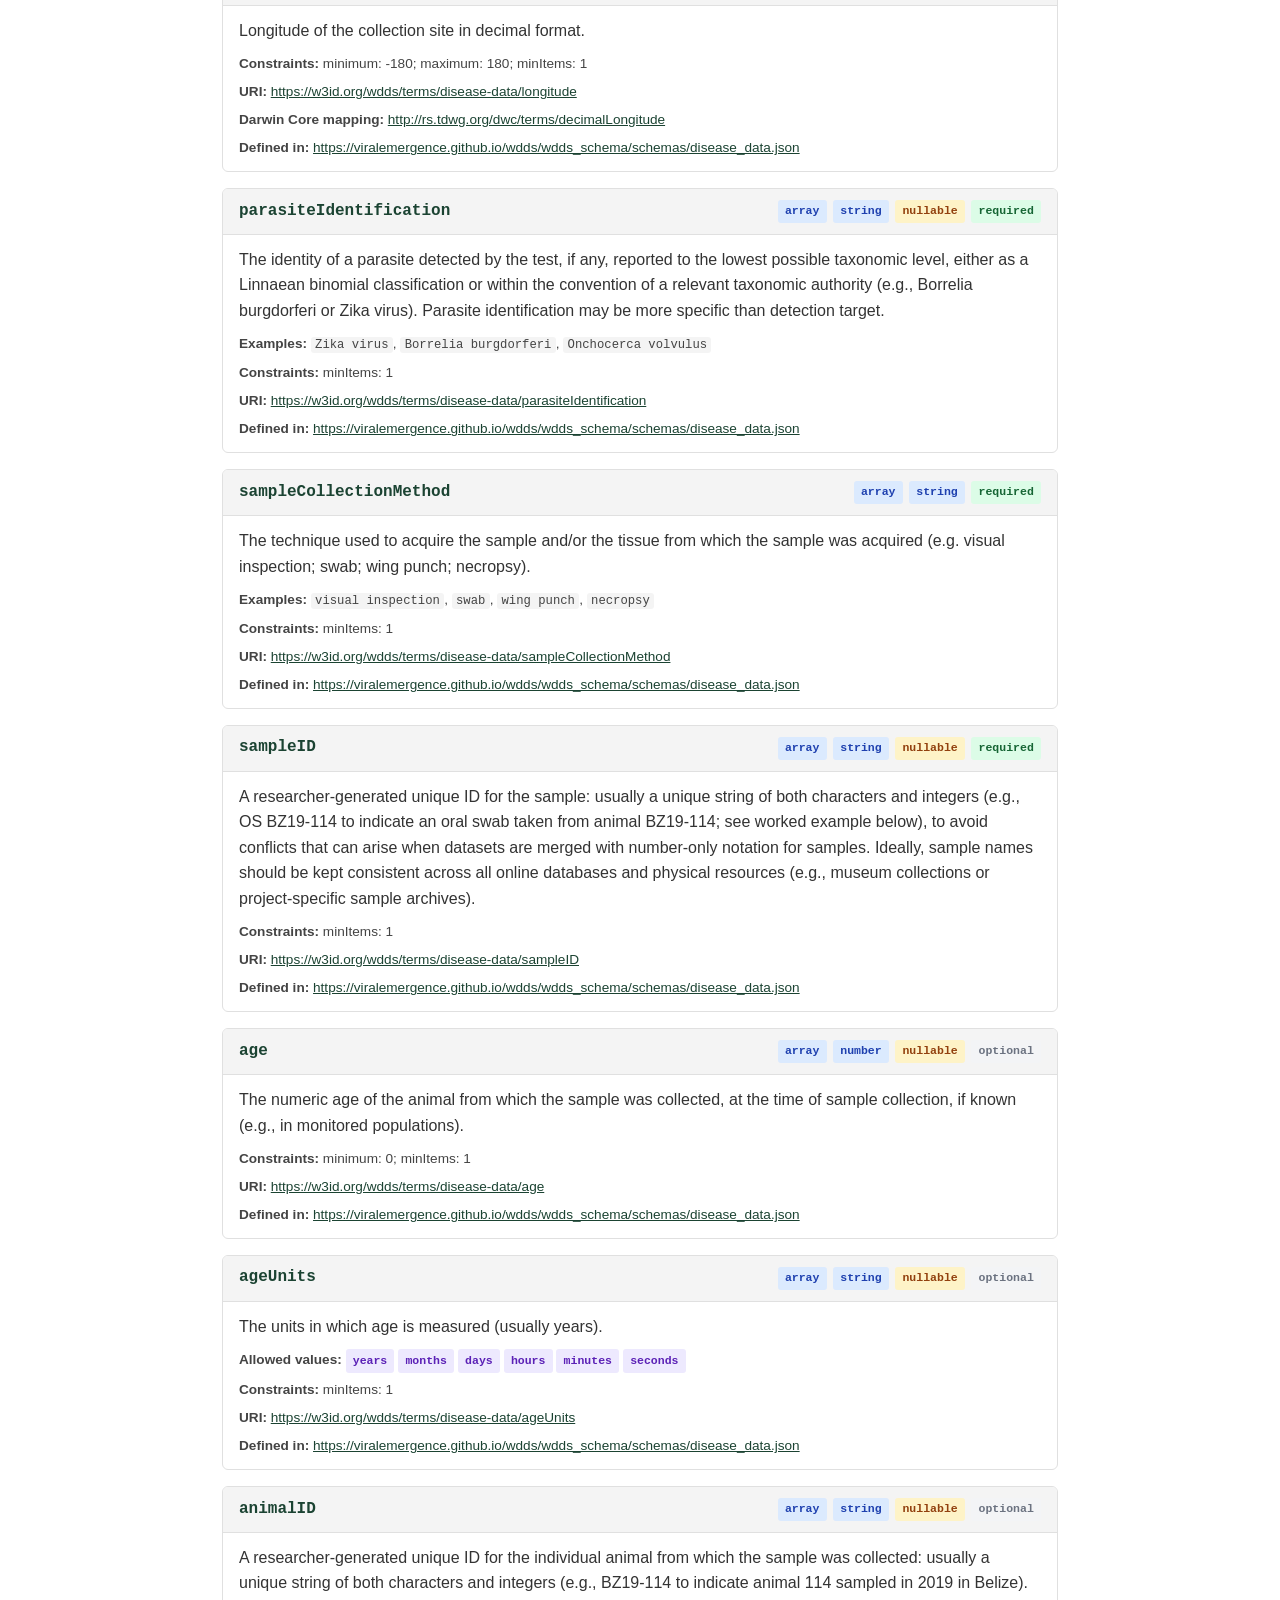
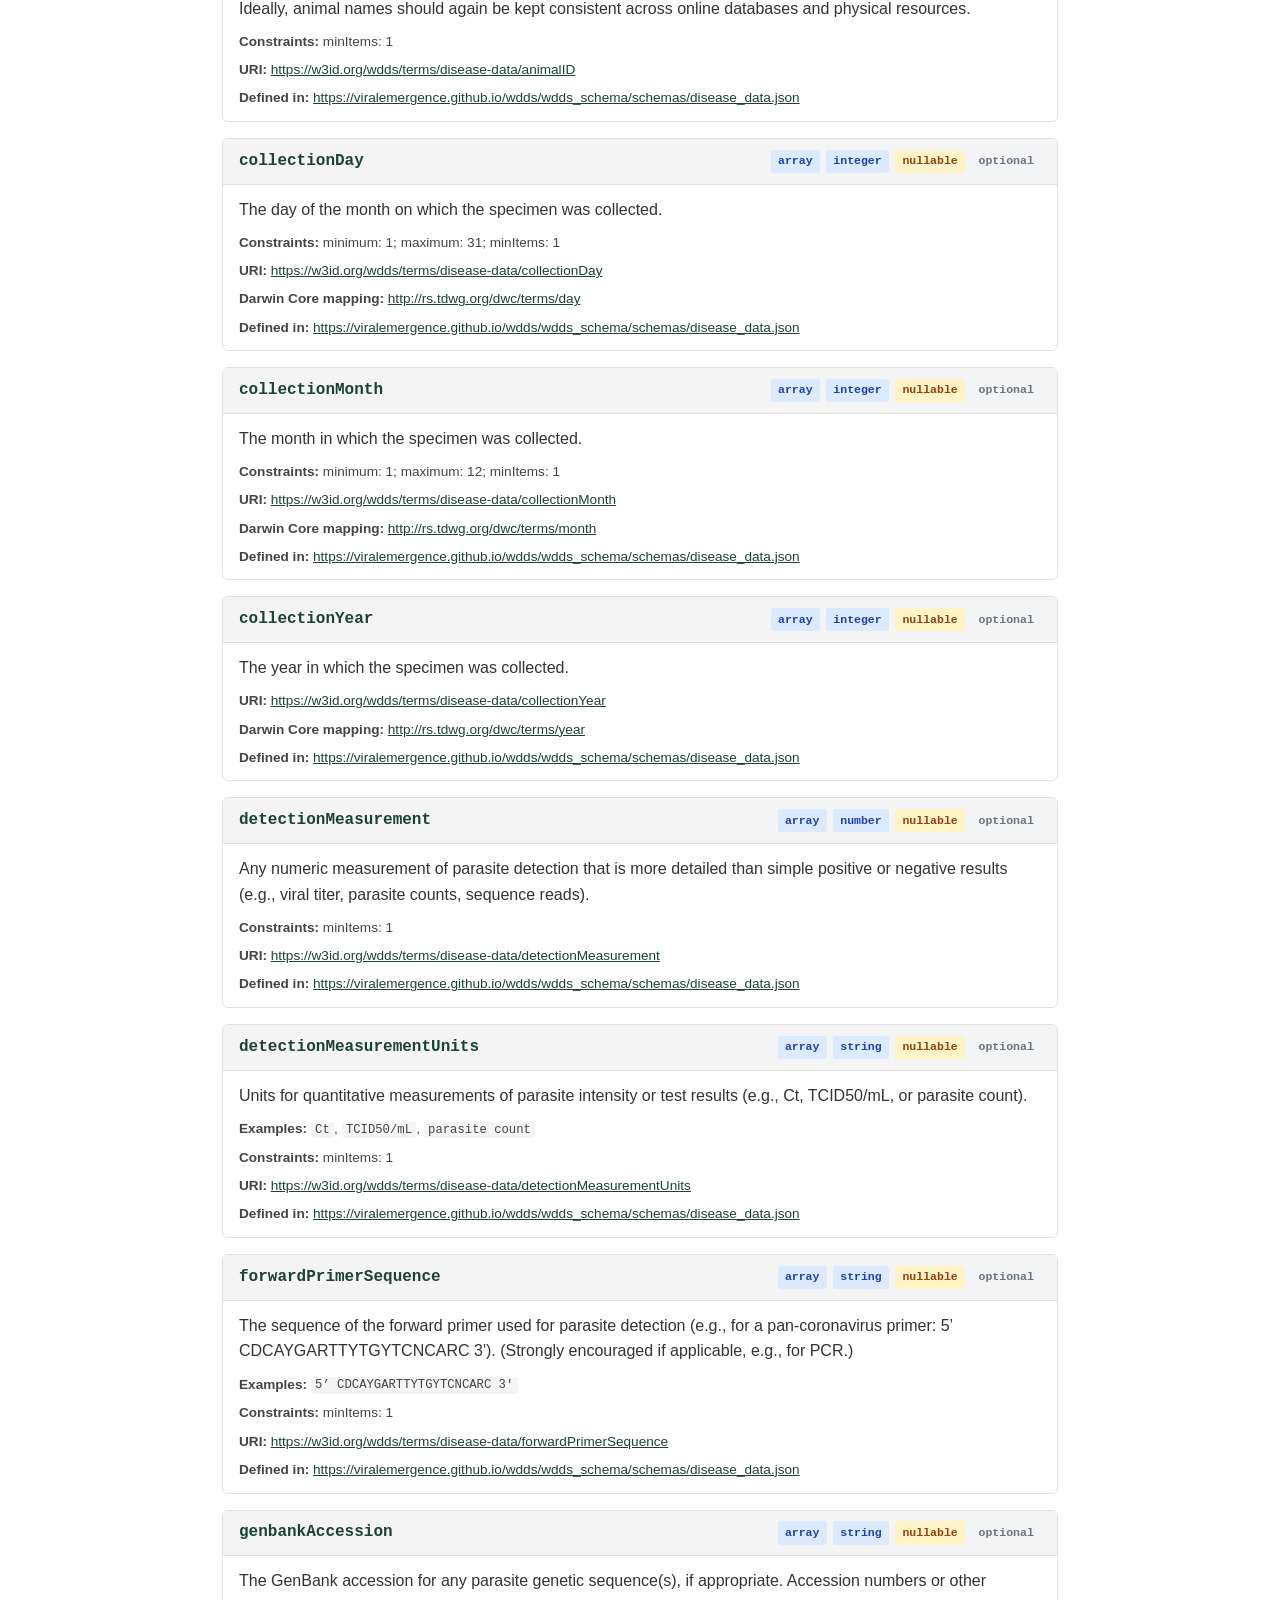
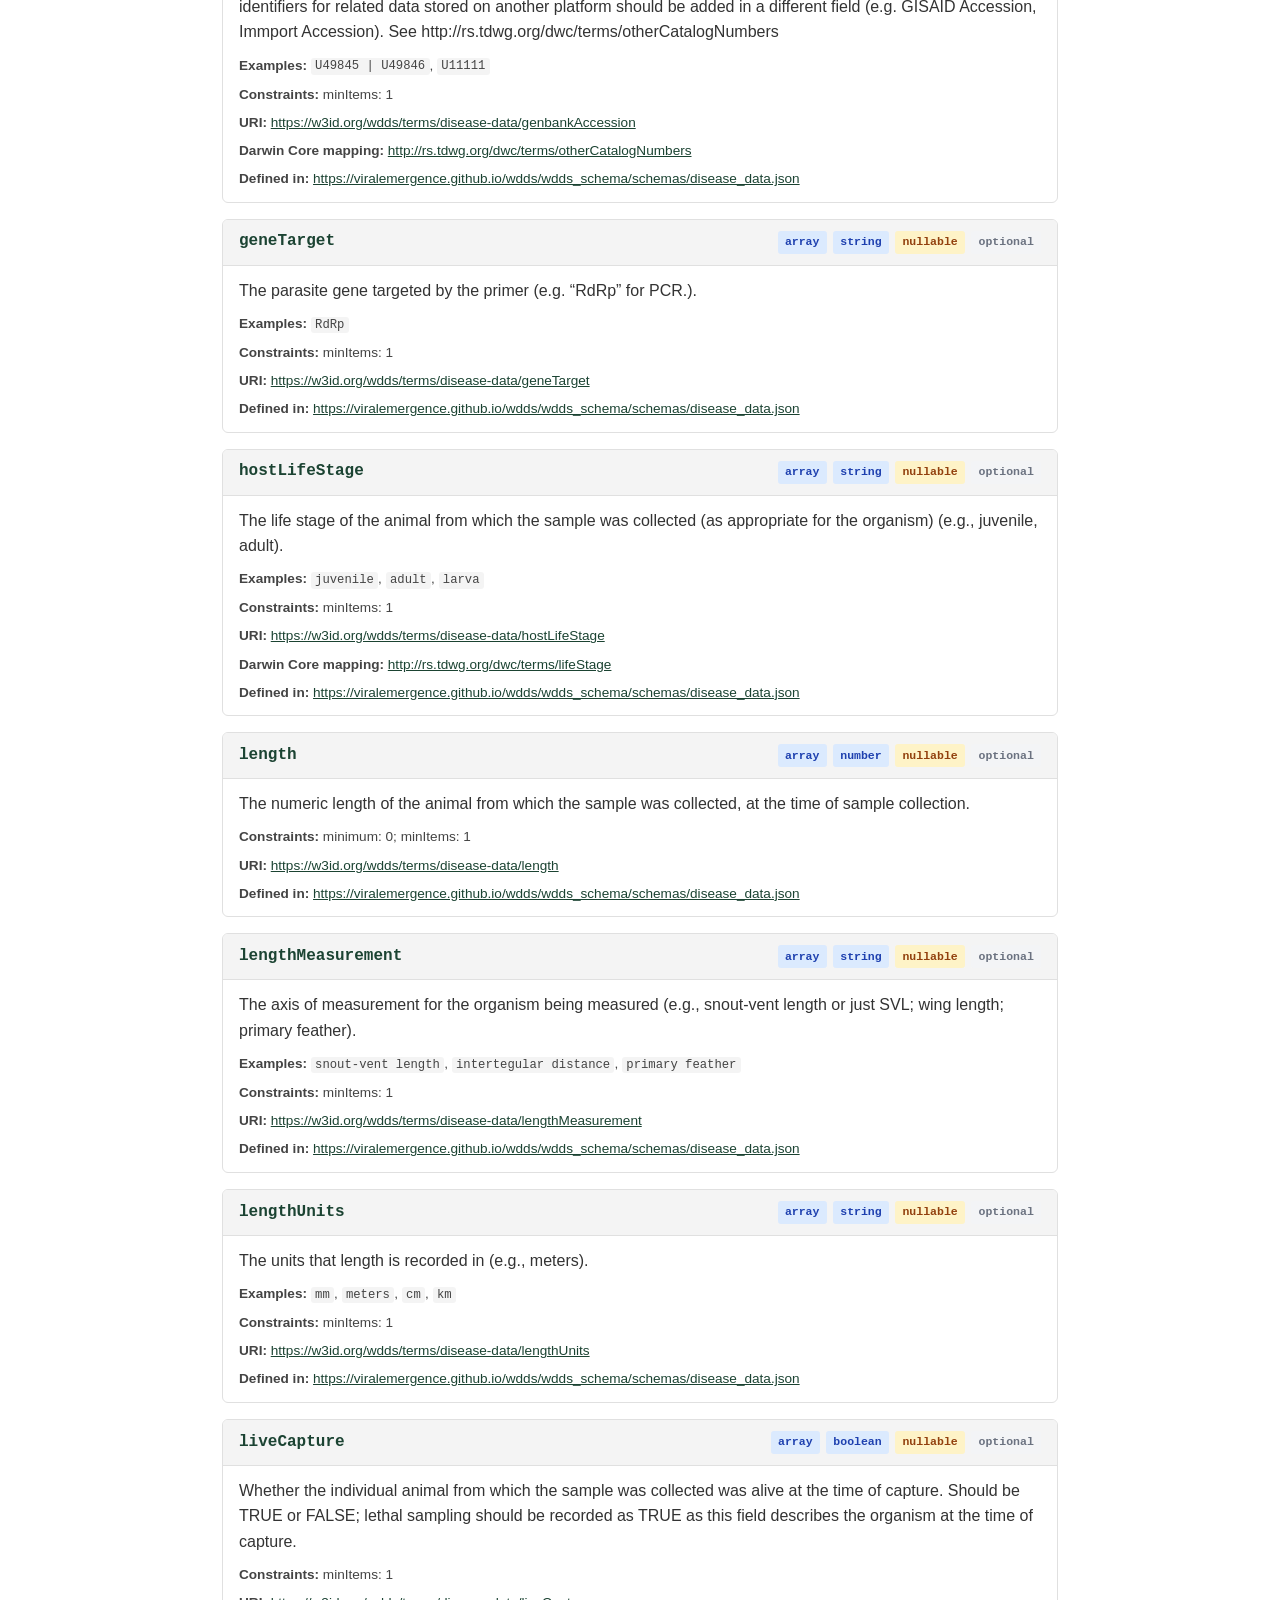
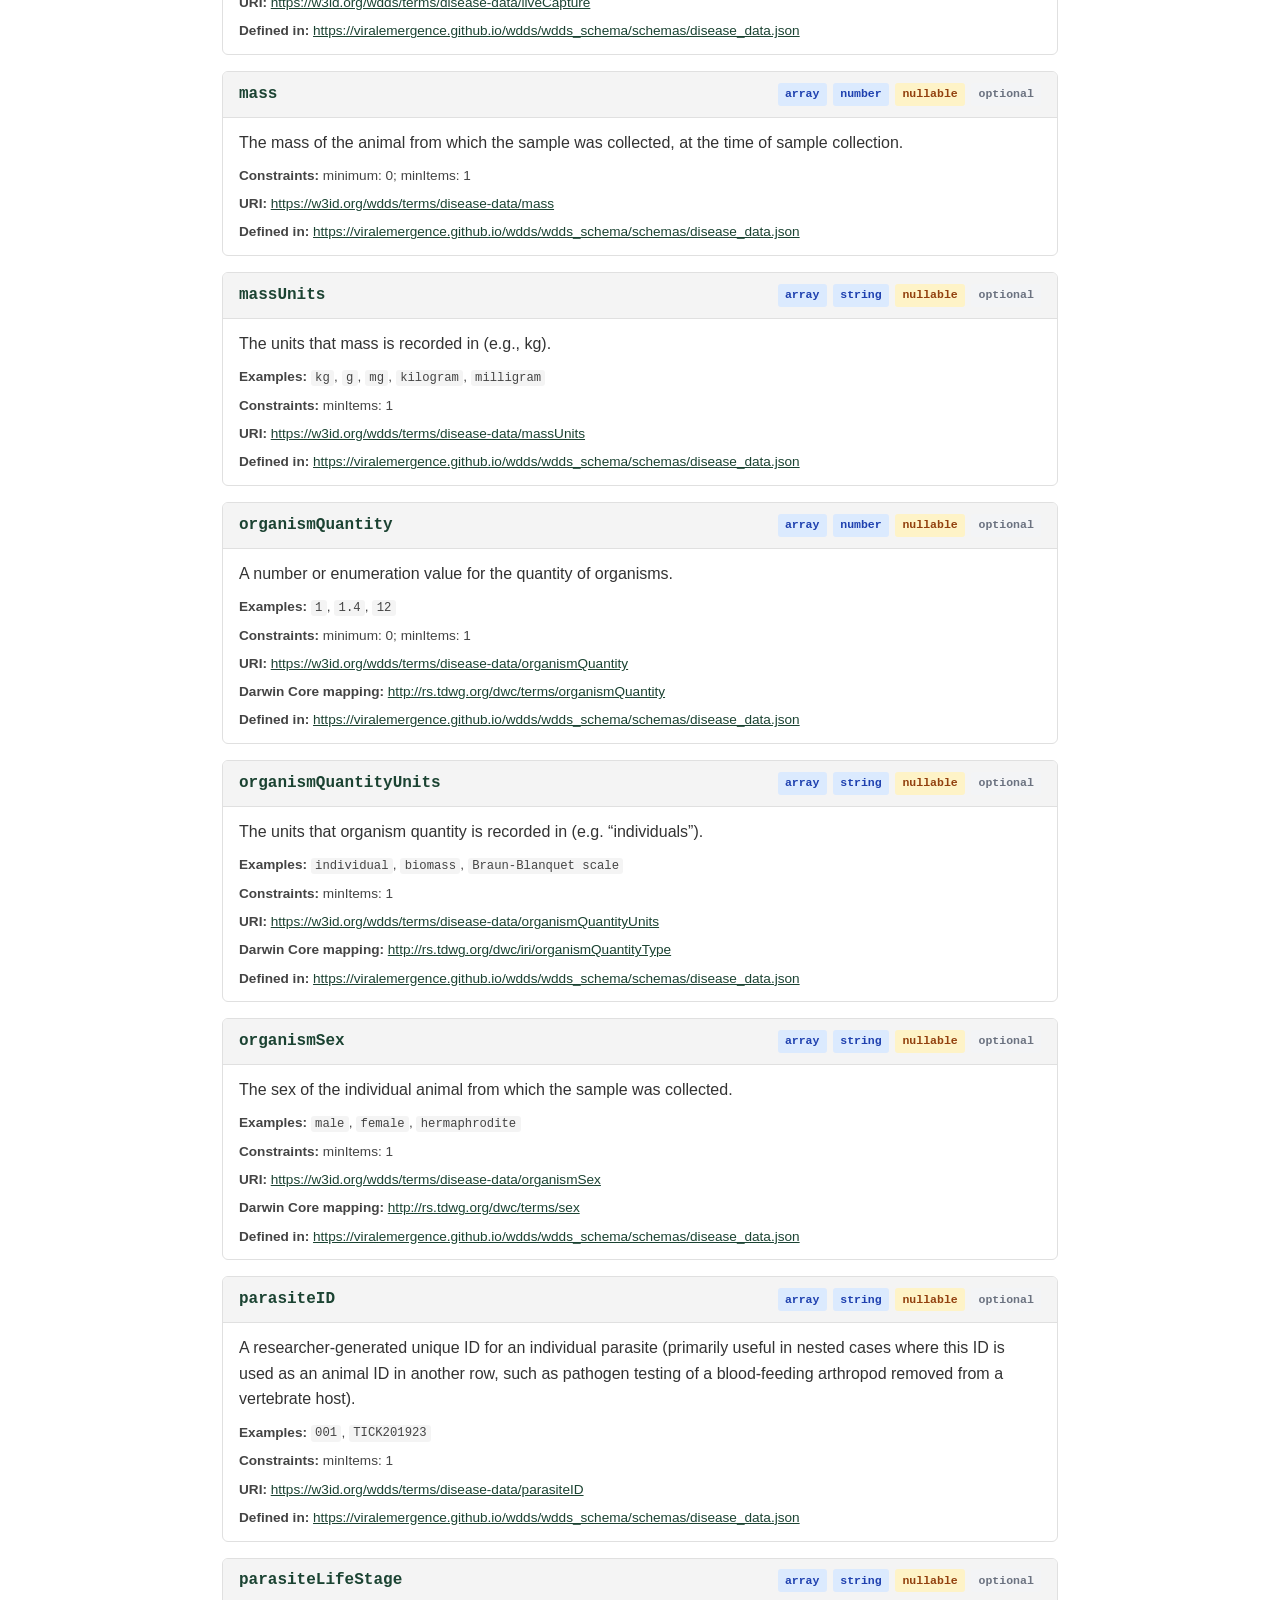
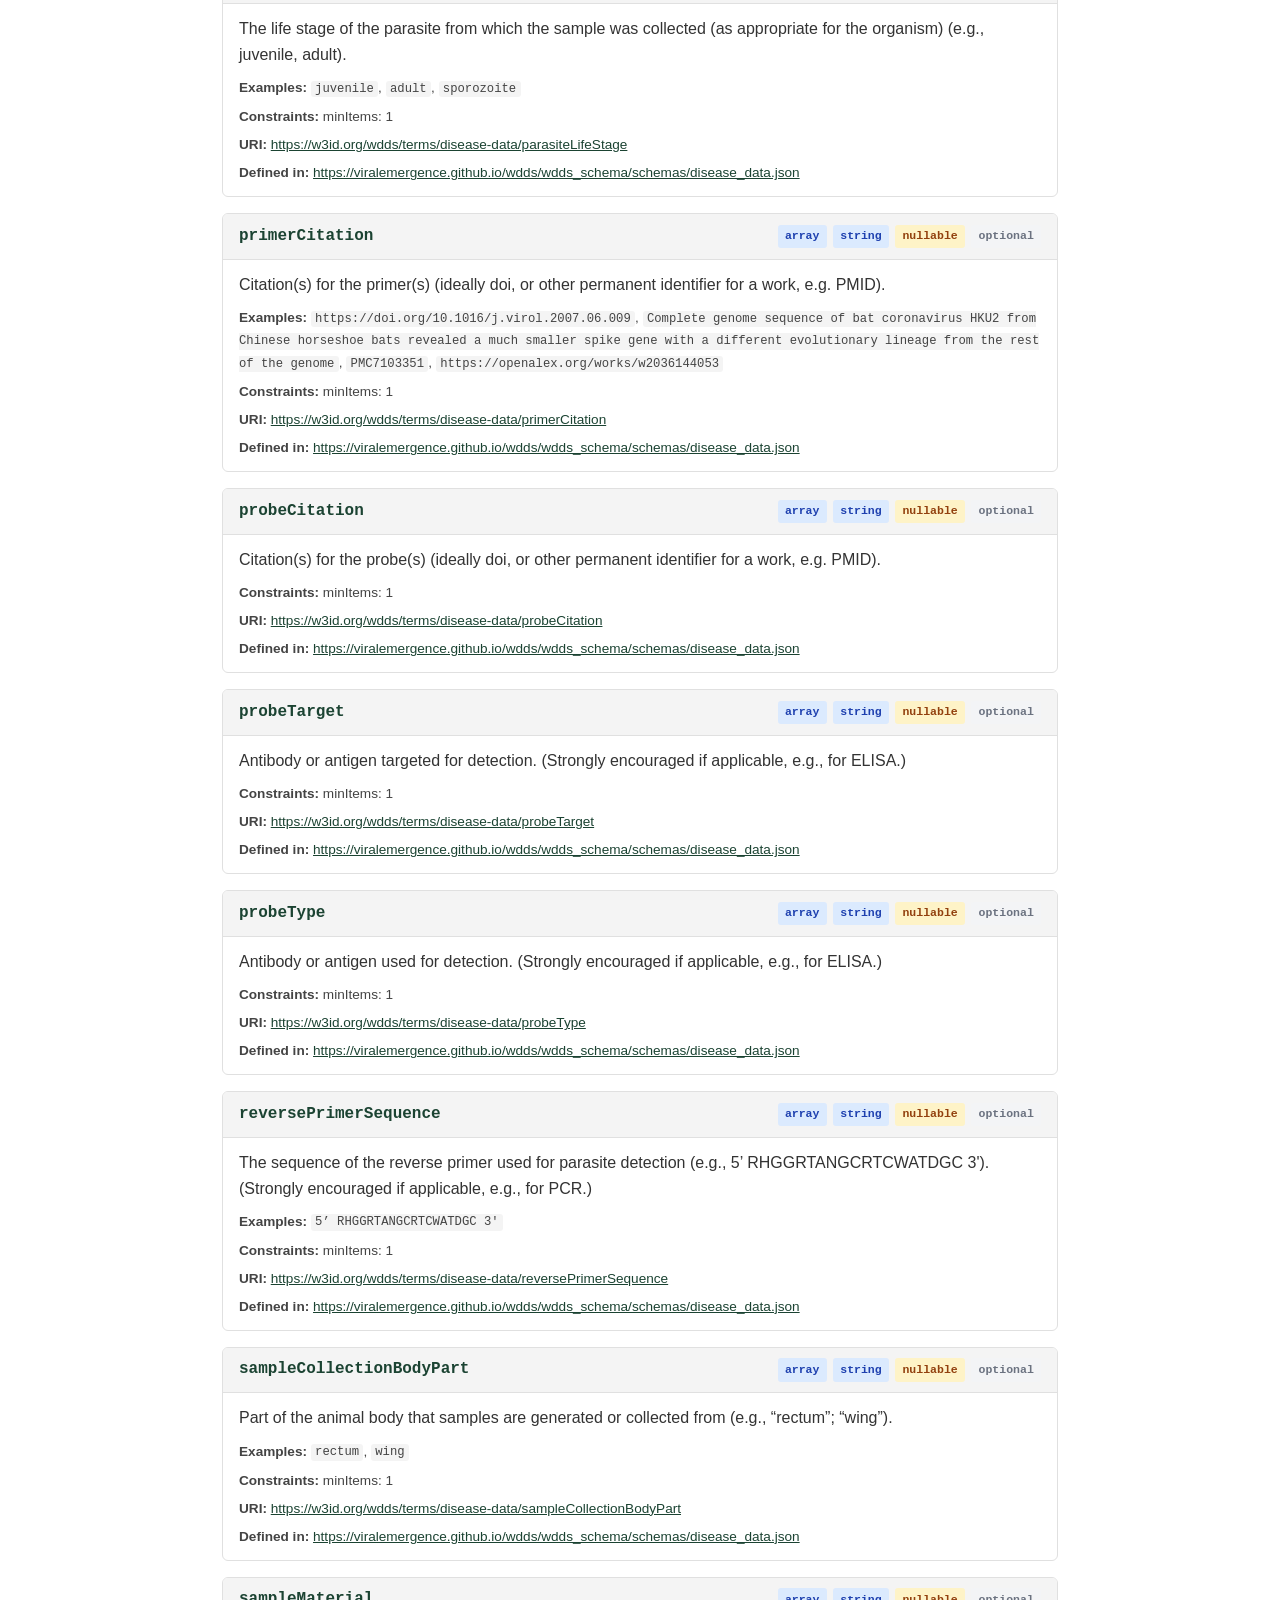
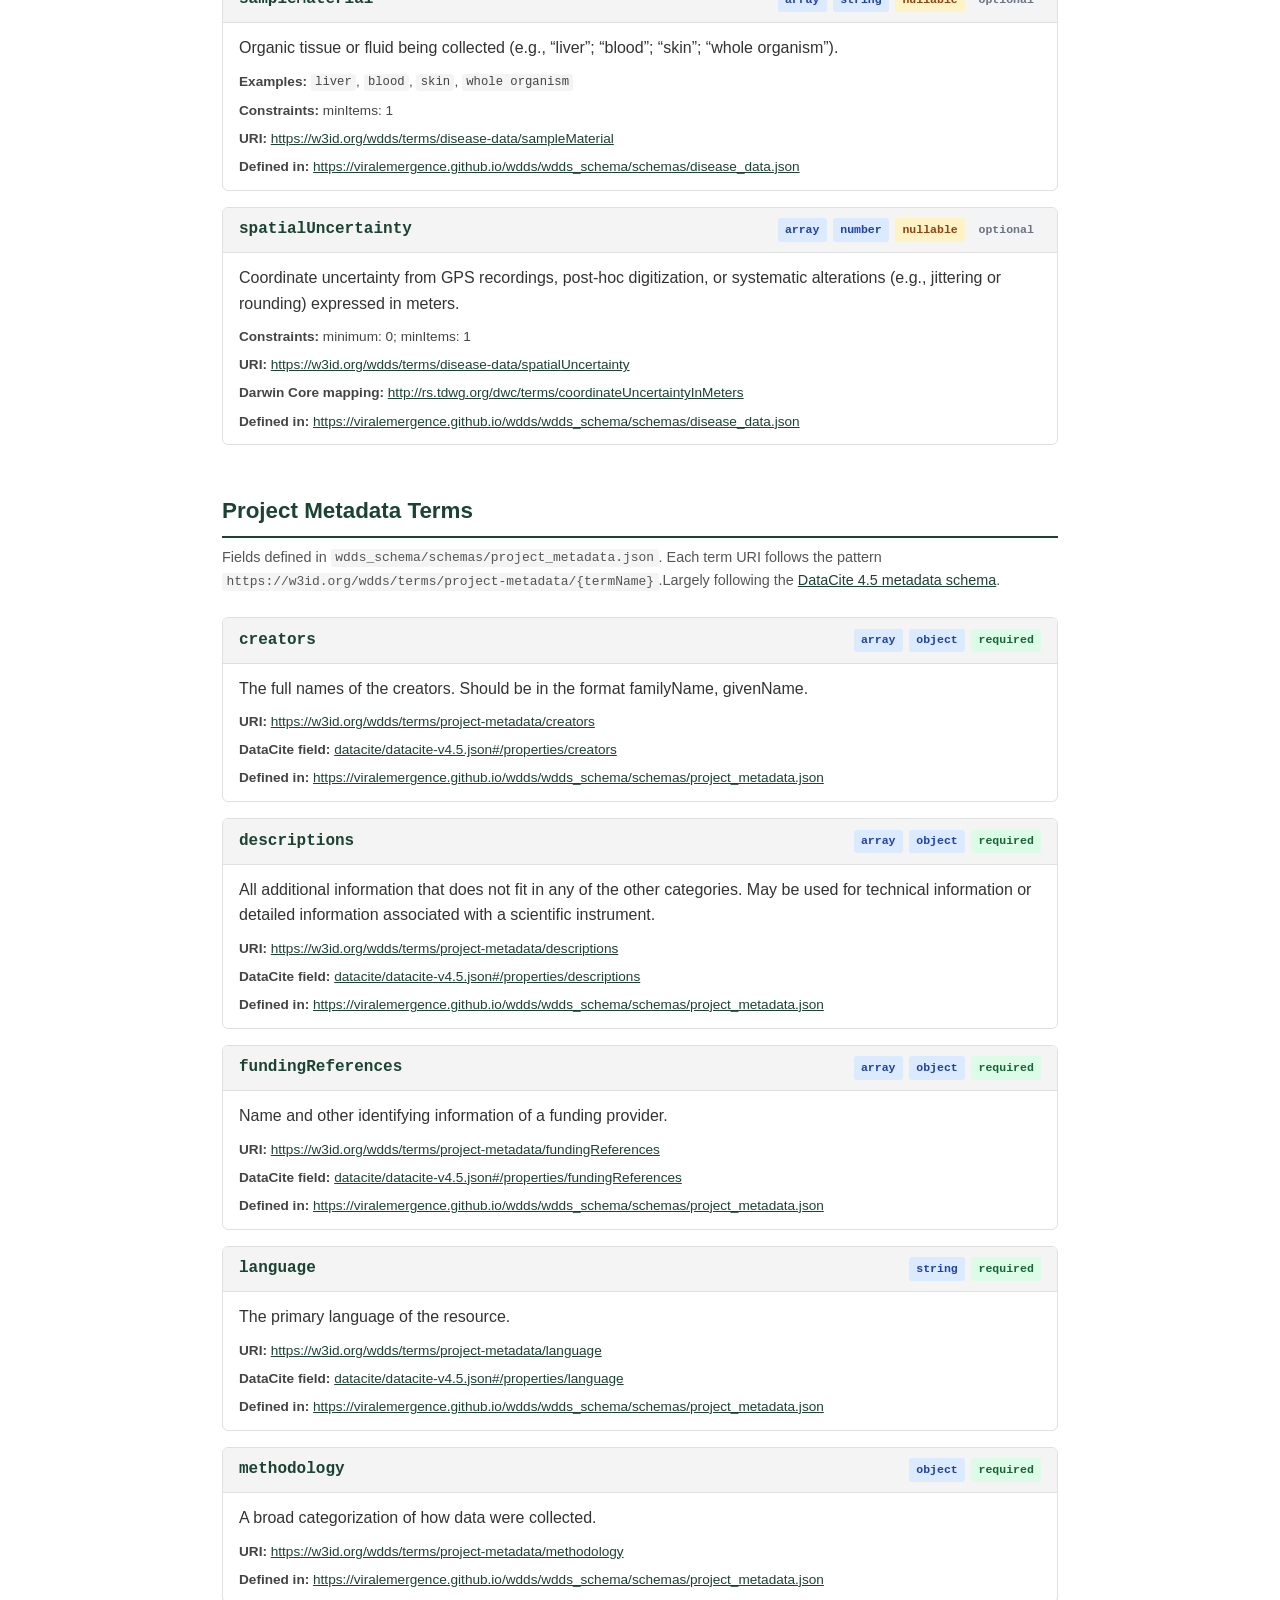
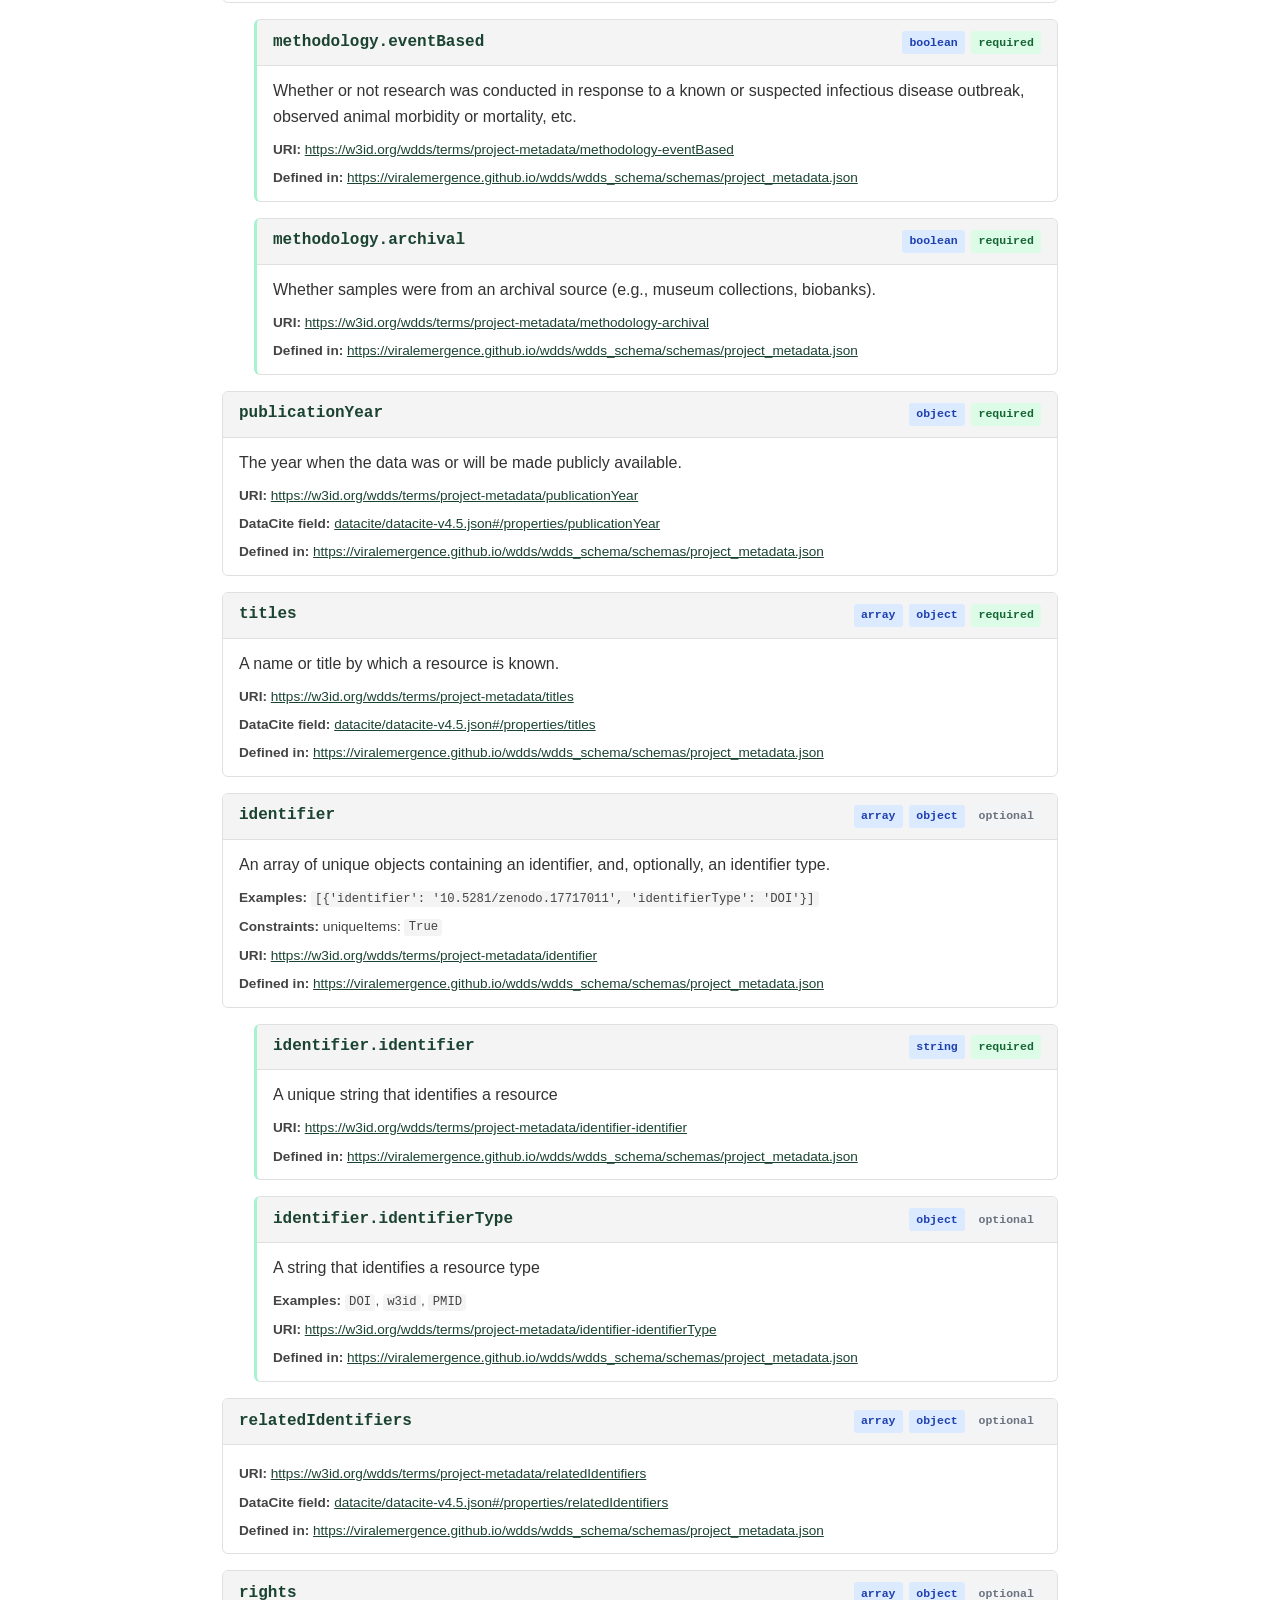
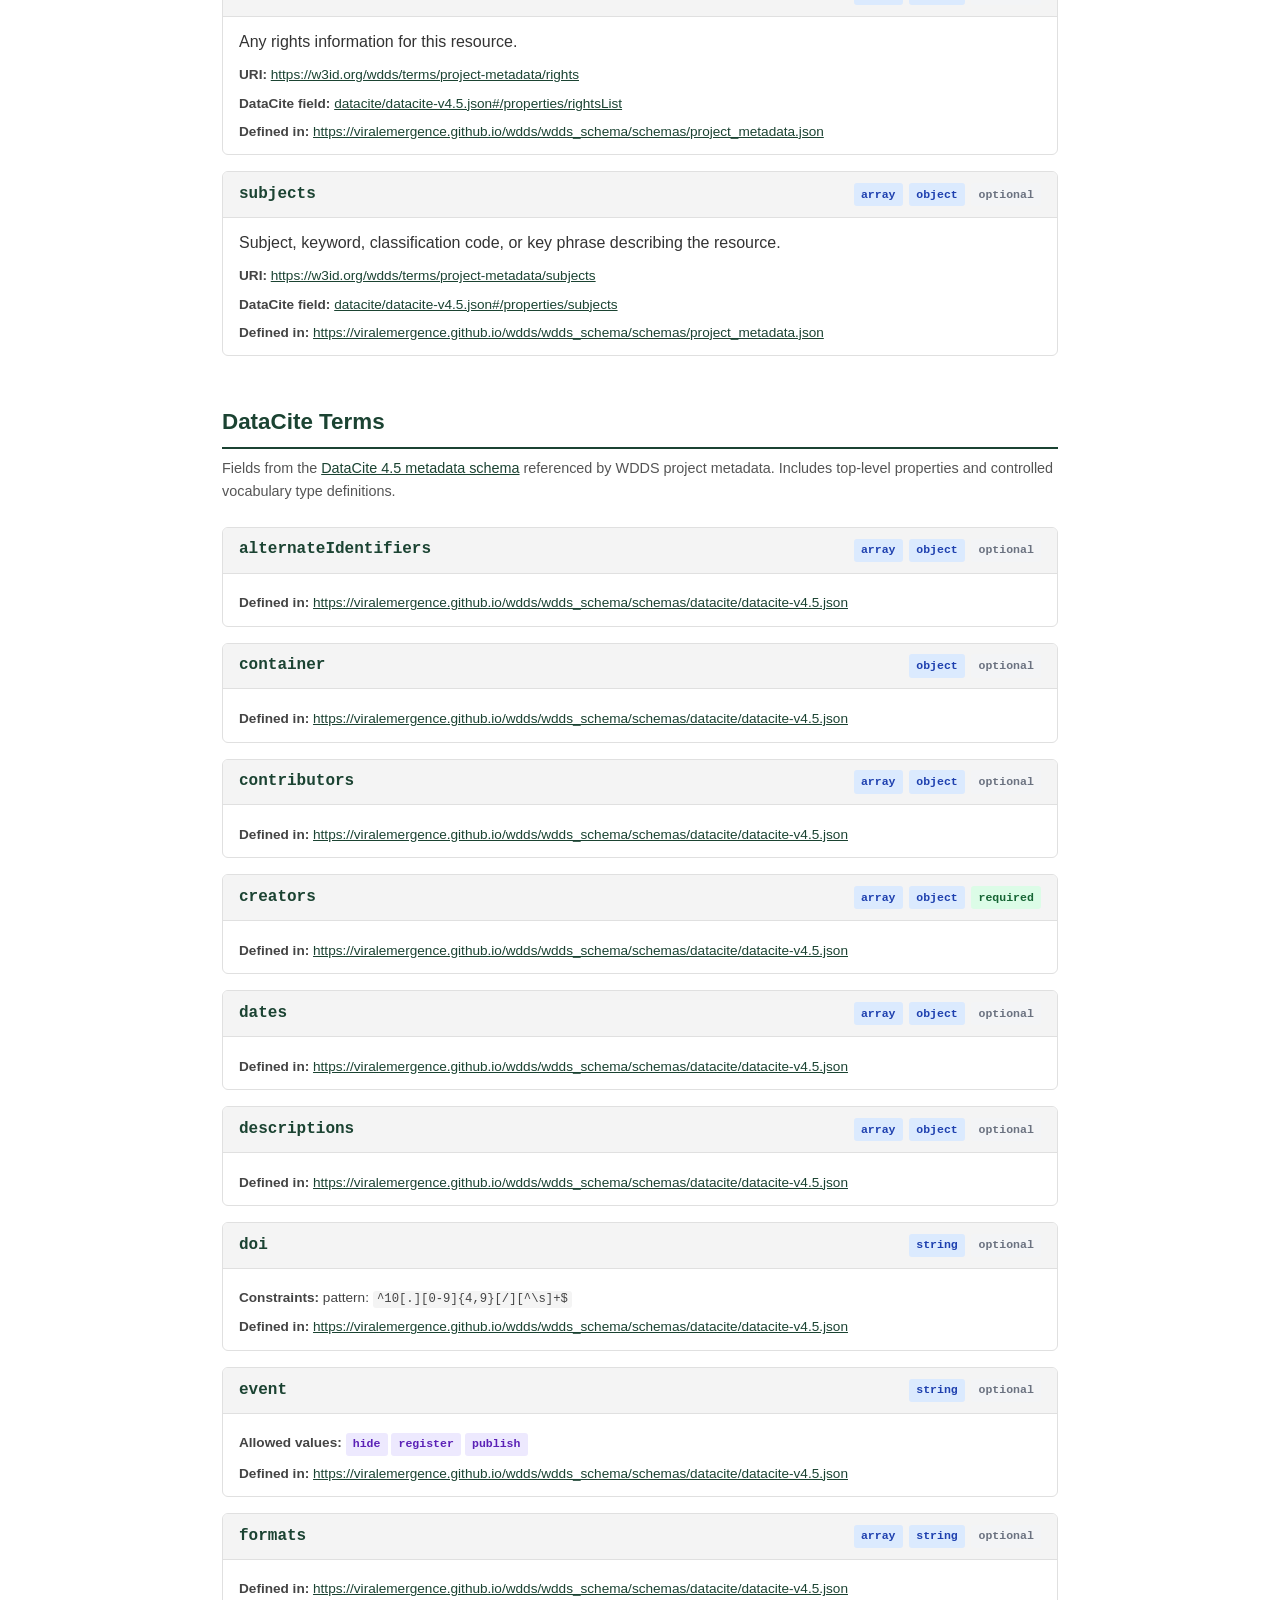
==== commit 35431aa7: "chore: regenerate terms page from schema" ====
--- a/docs/terms/index.html
+++ b/docs/terms/index.html
@@ -17,7 +17,6 @@
   <a href="https://viralemergence.github.io/wdds/">Home</a>
   <a href="https://viralemergence.github.io/wdds/terms/">Terms</a>
   <a href="https://github.com/viralemergence/wdds">GitHub</a>
-  <a href="https://viralemergence.github.io/wdds/wdds_schema">JSON Schema</a>
 </nav>
 
 <main>
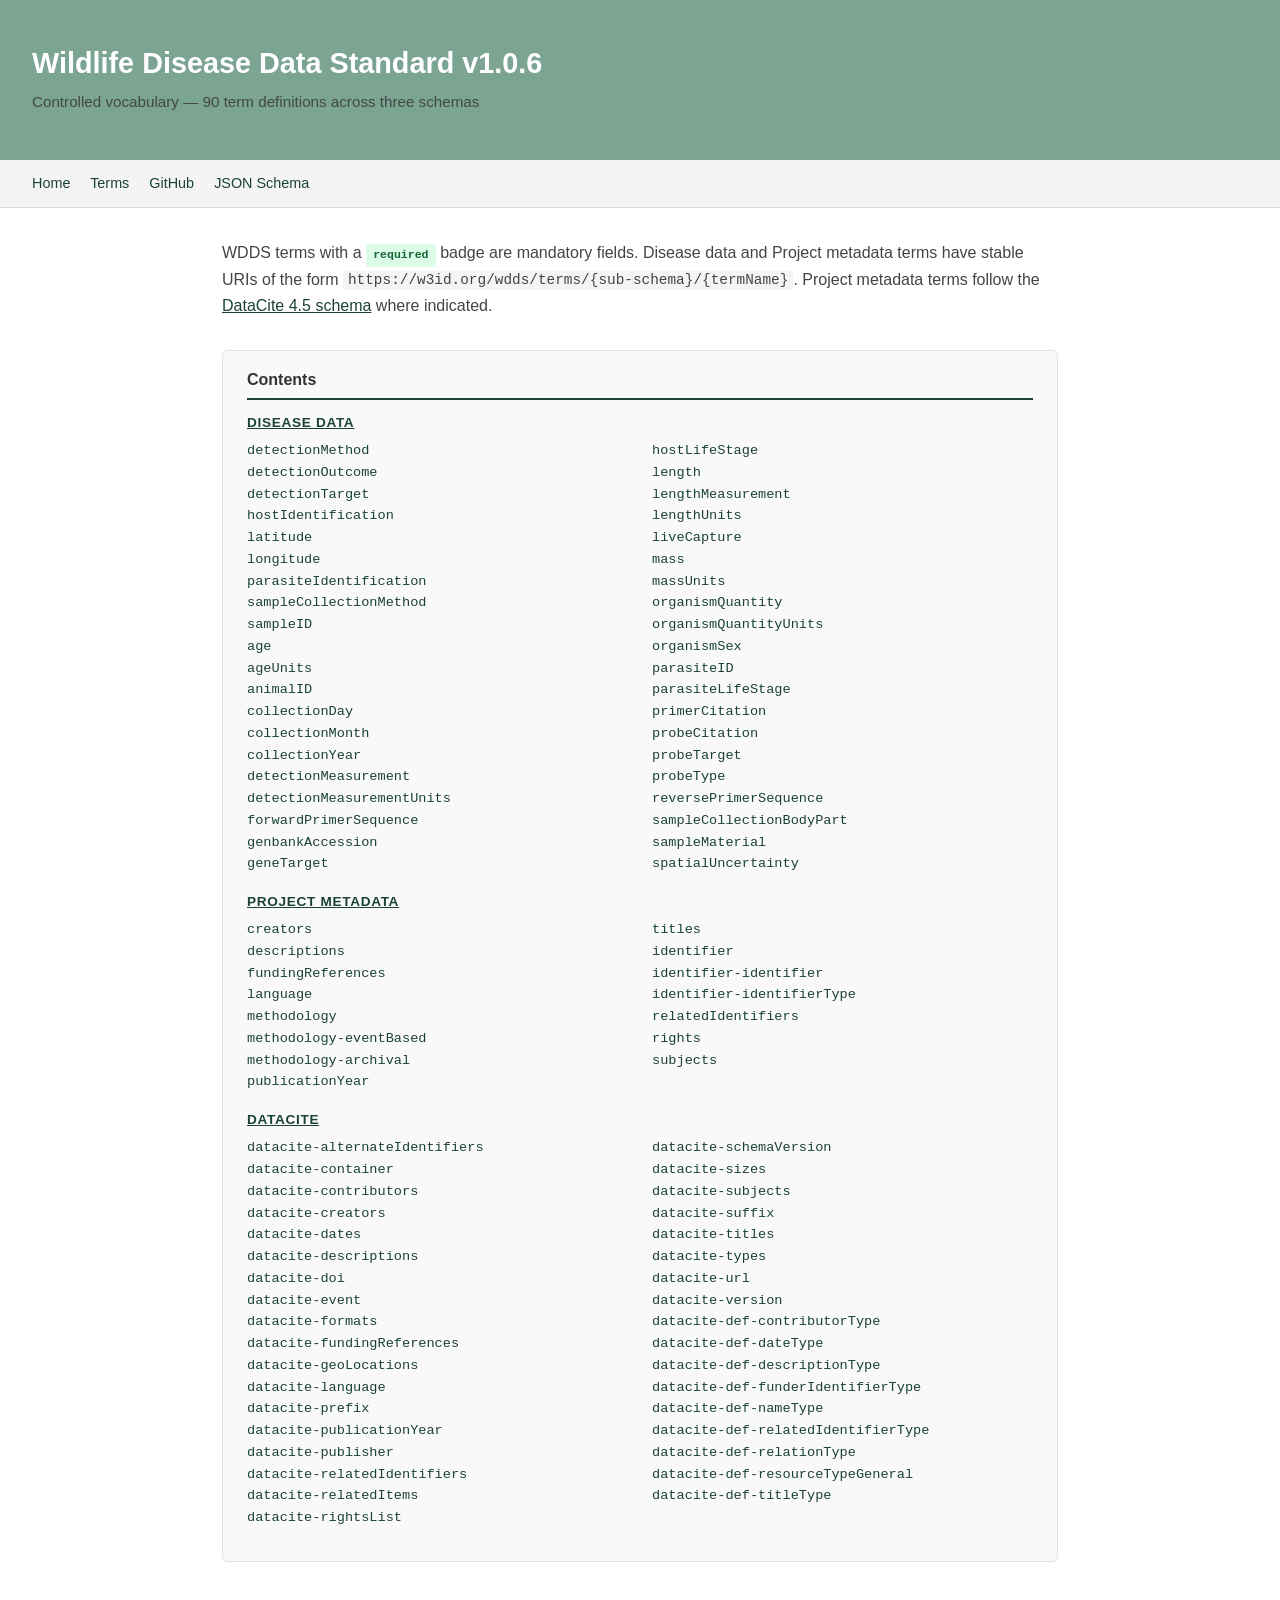
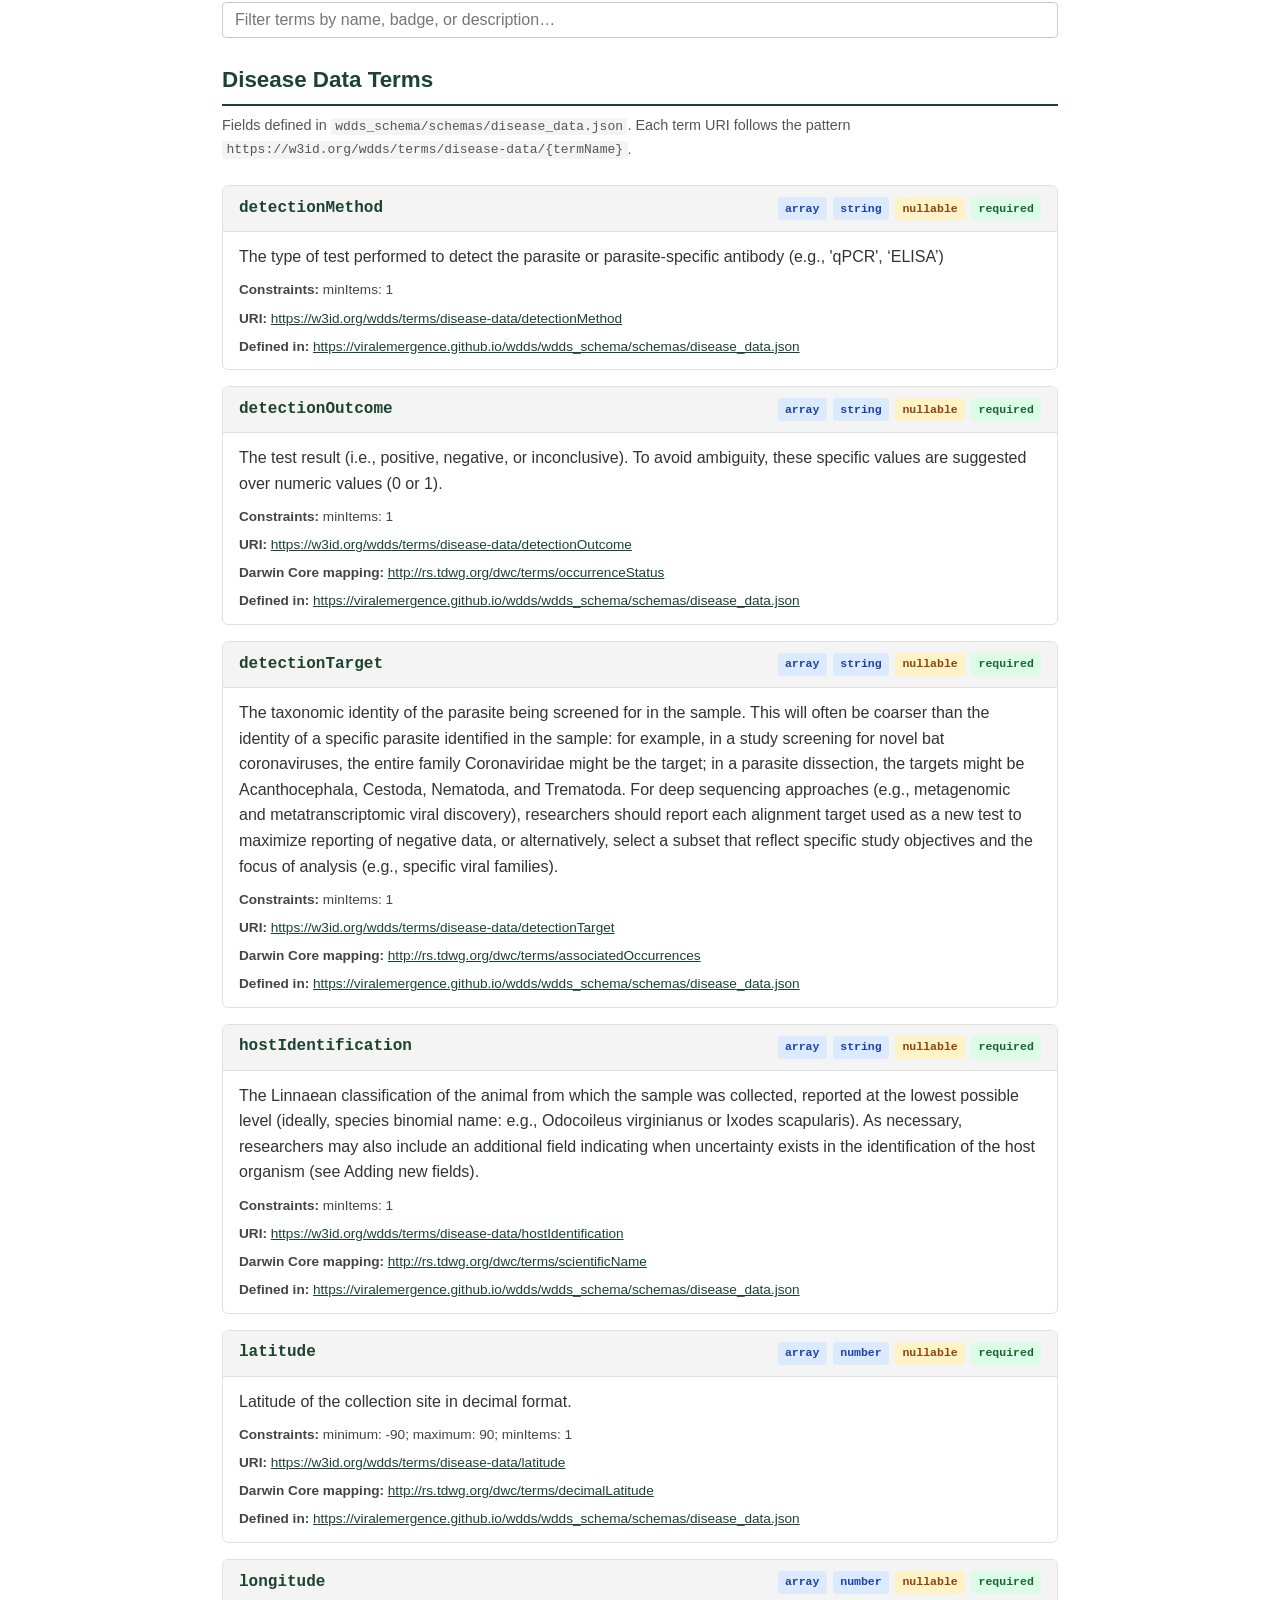
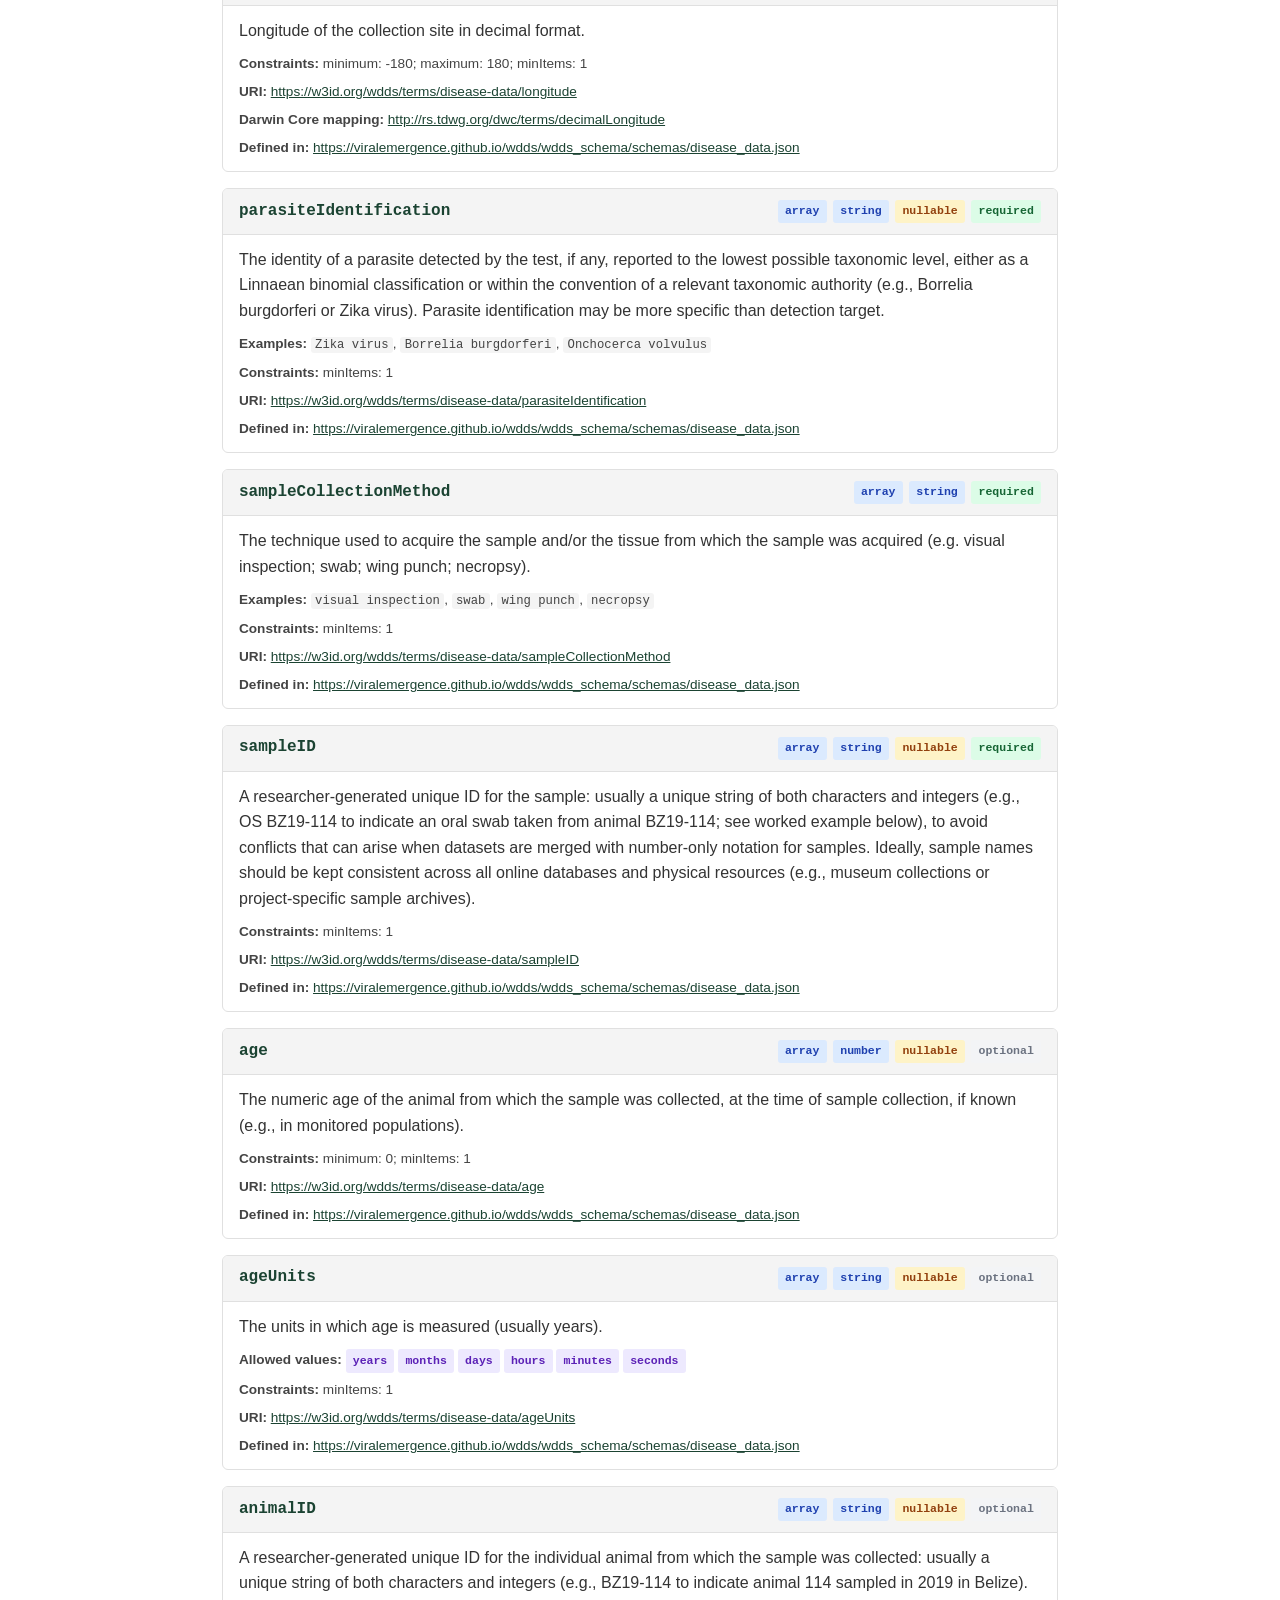
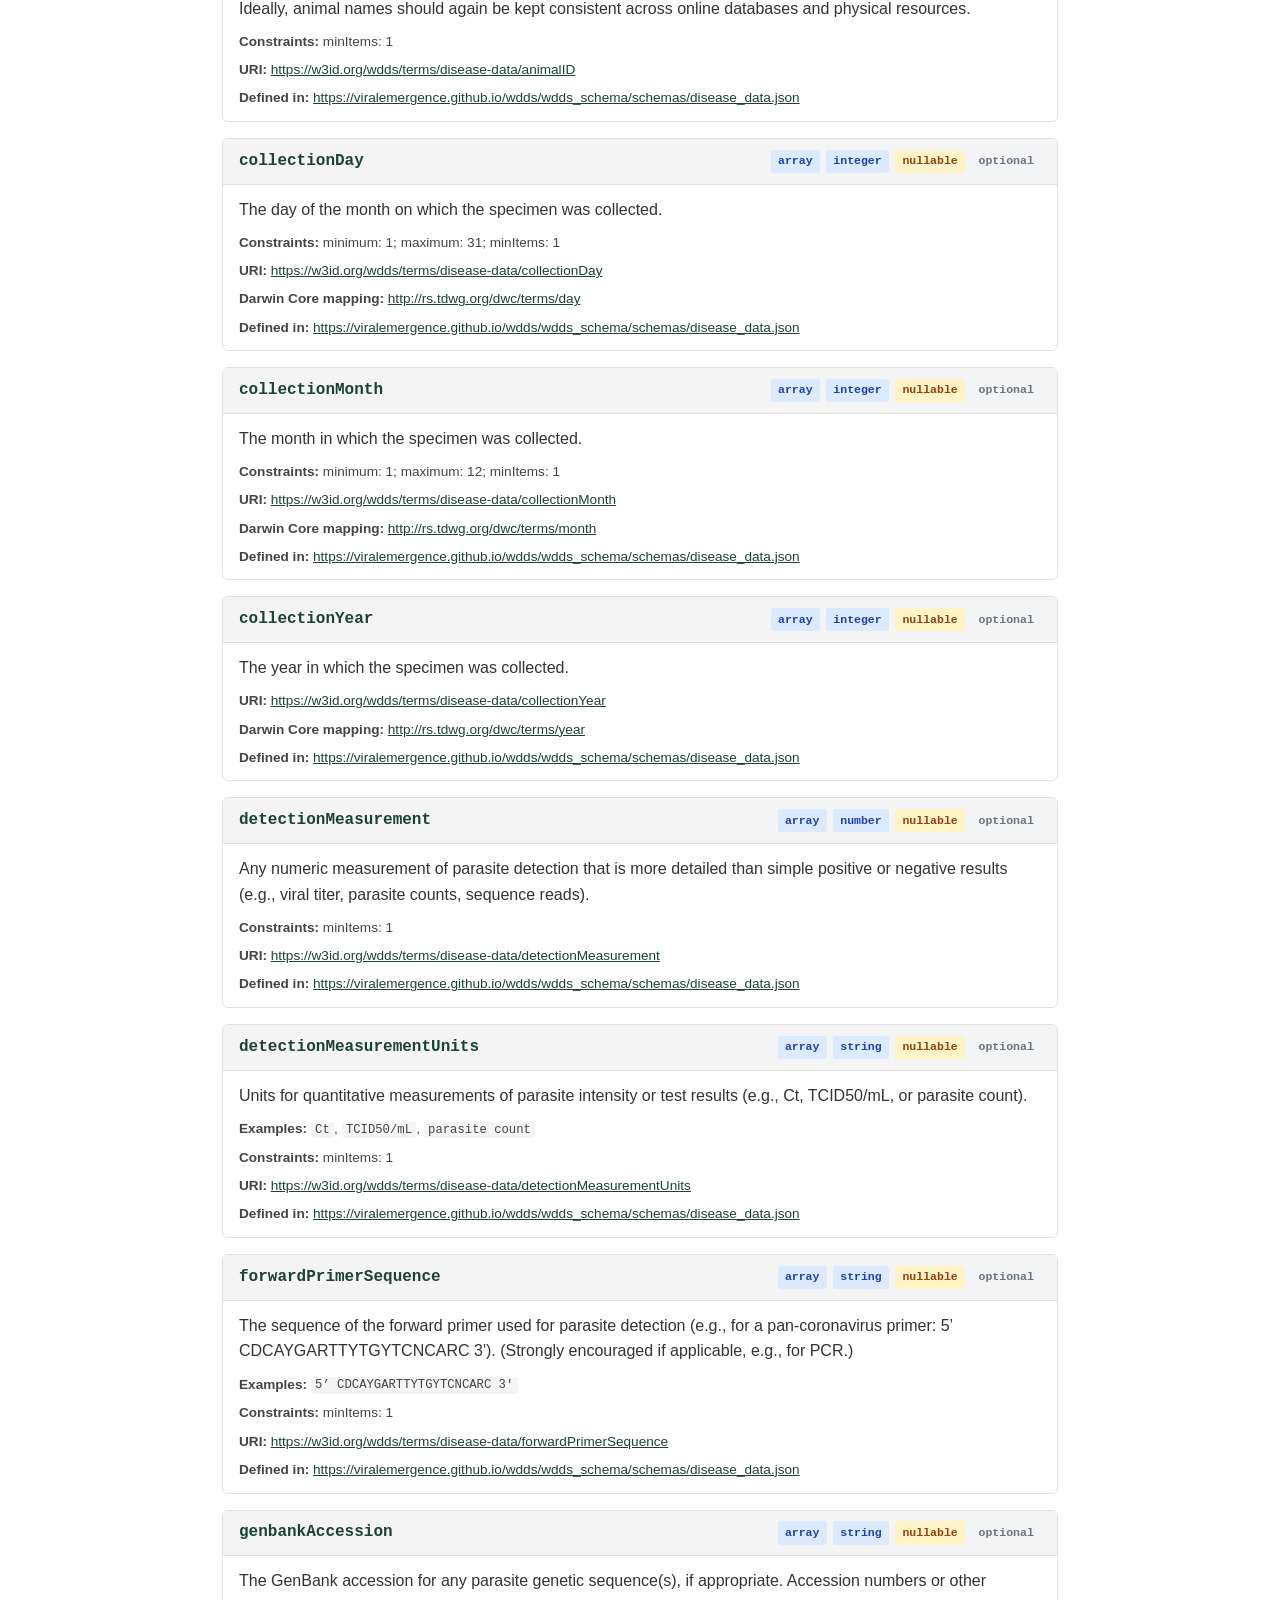
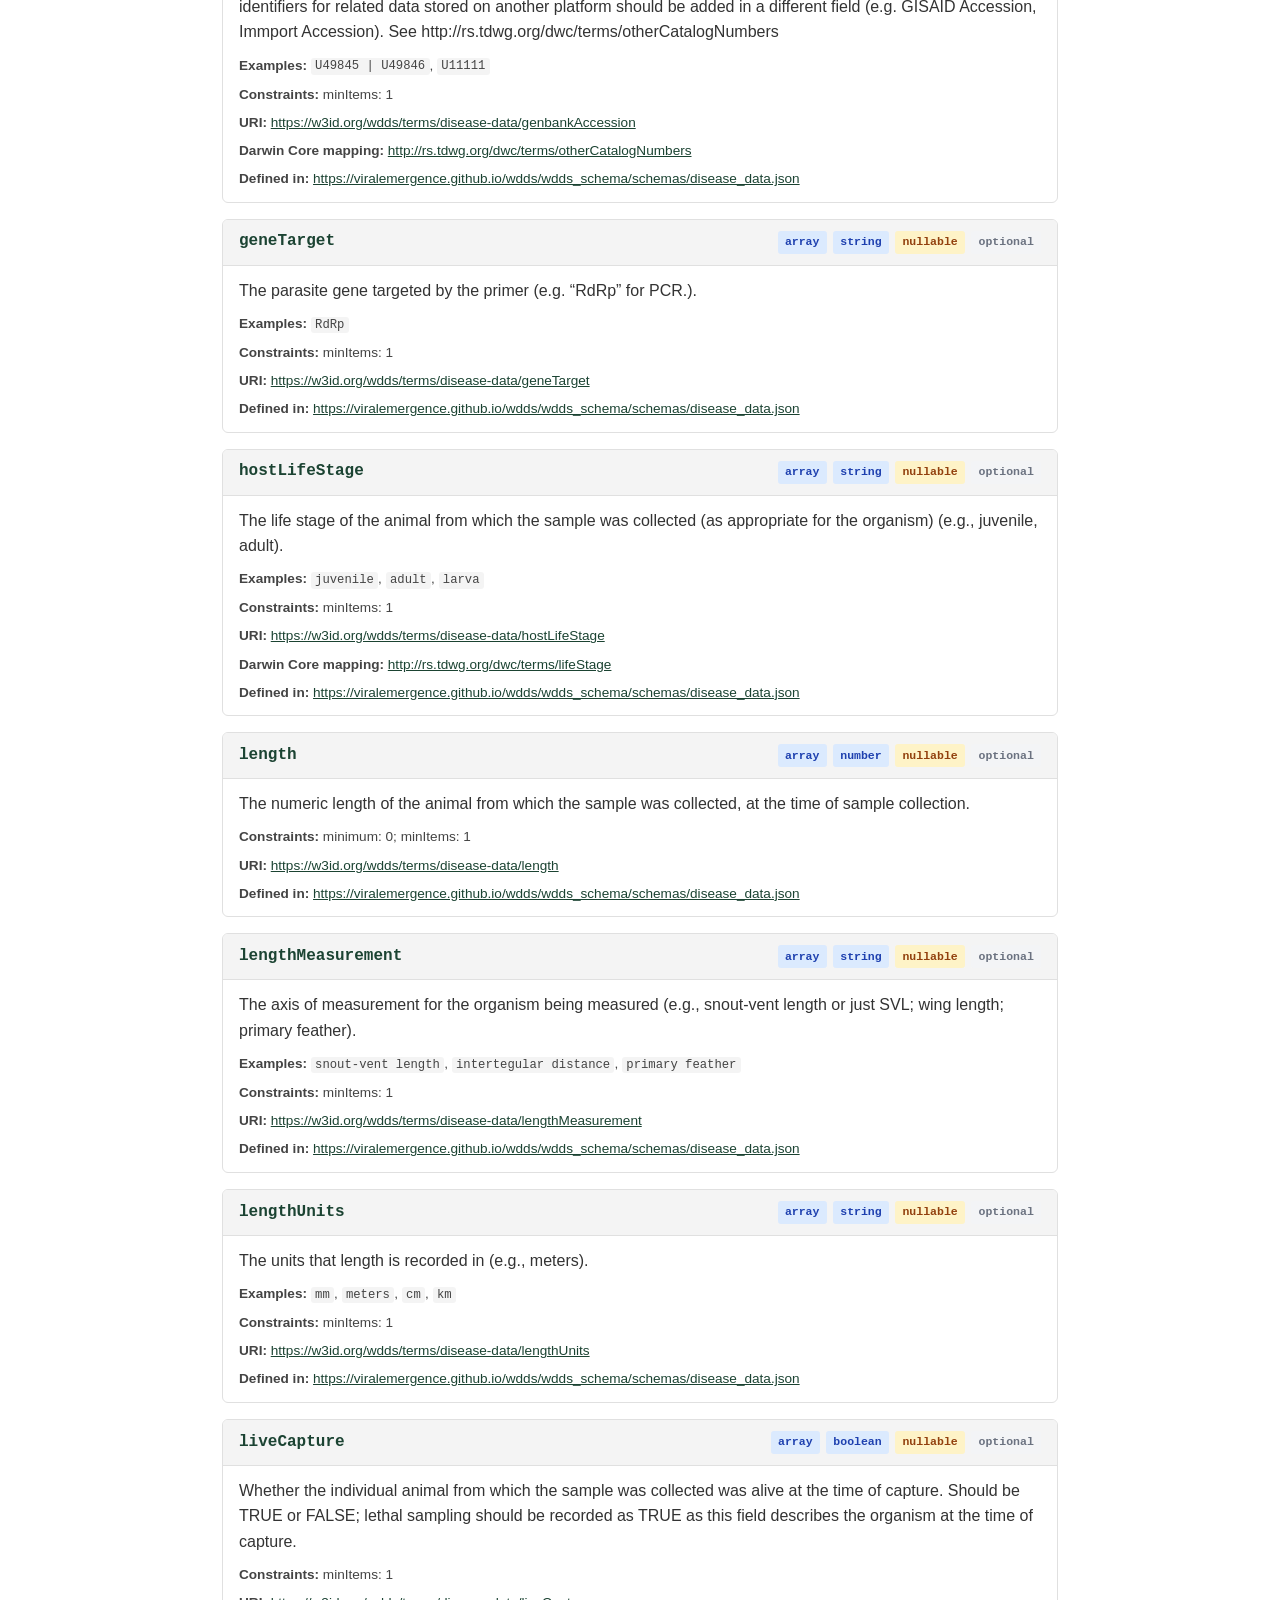
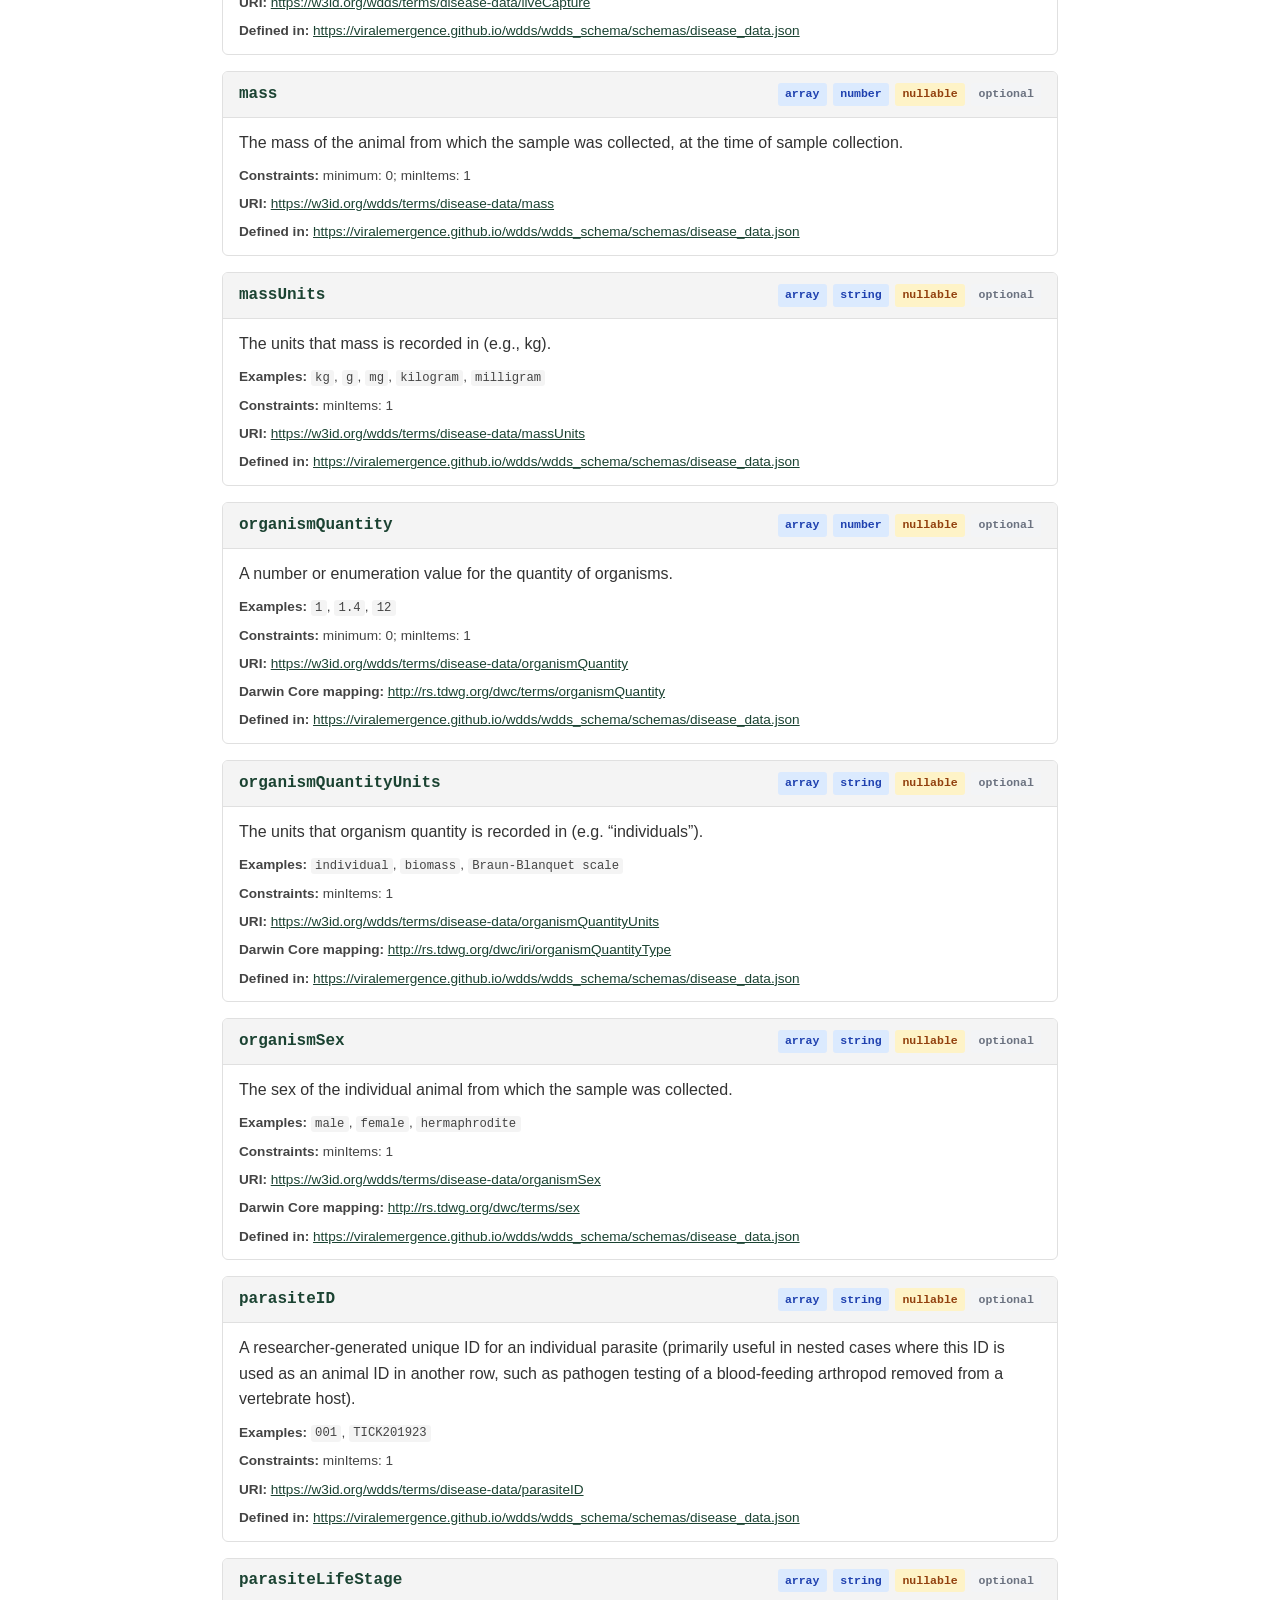
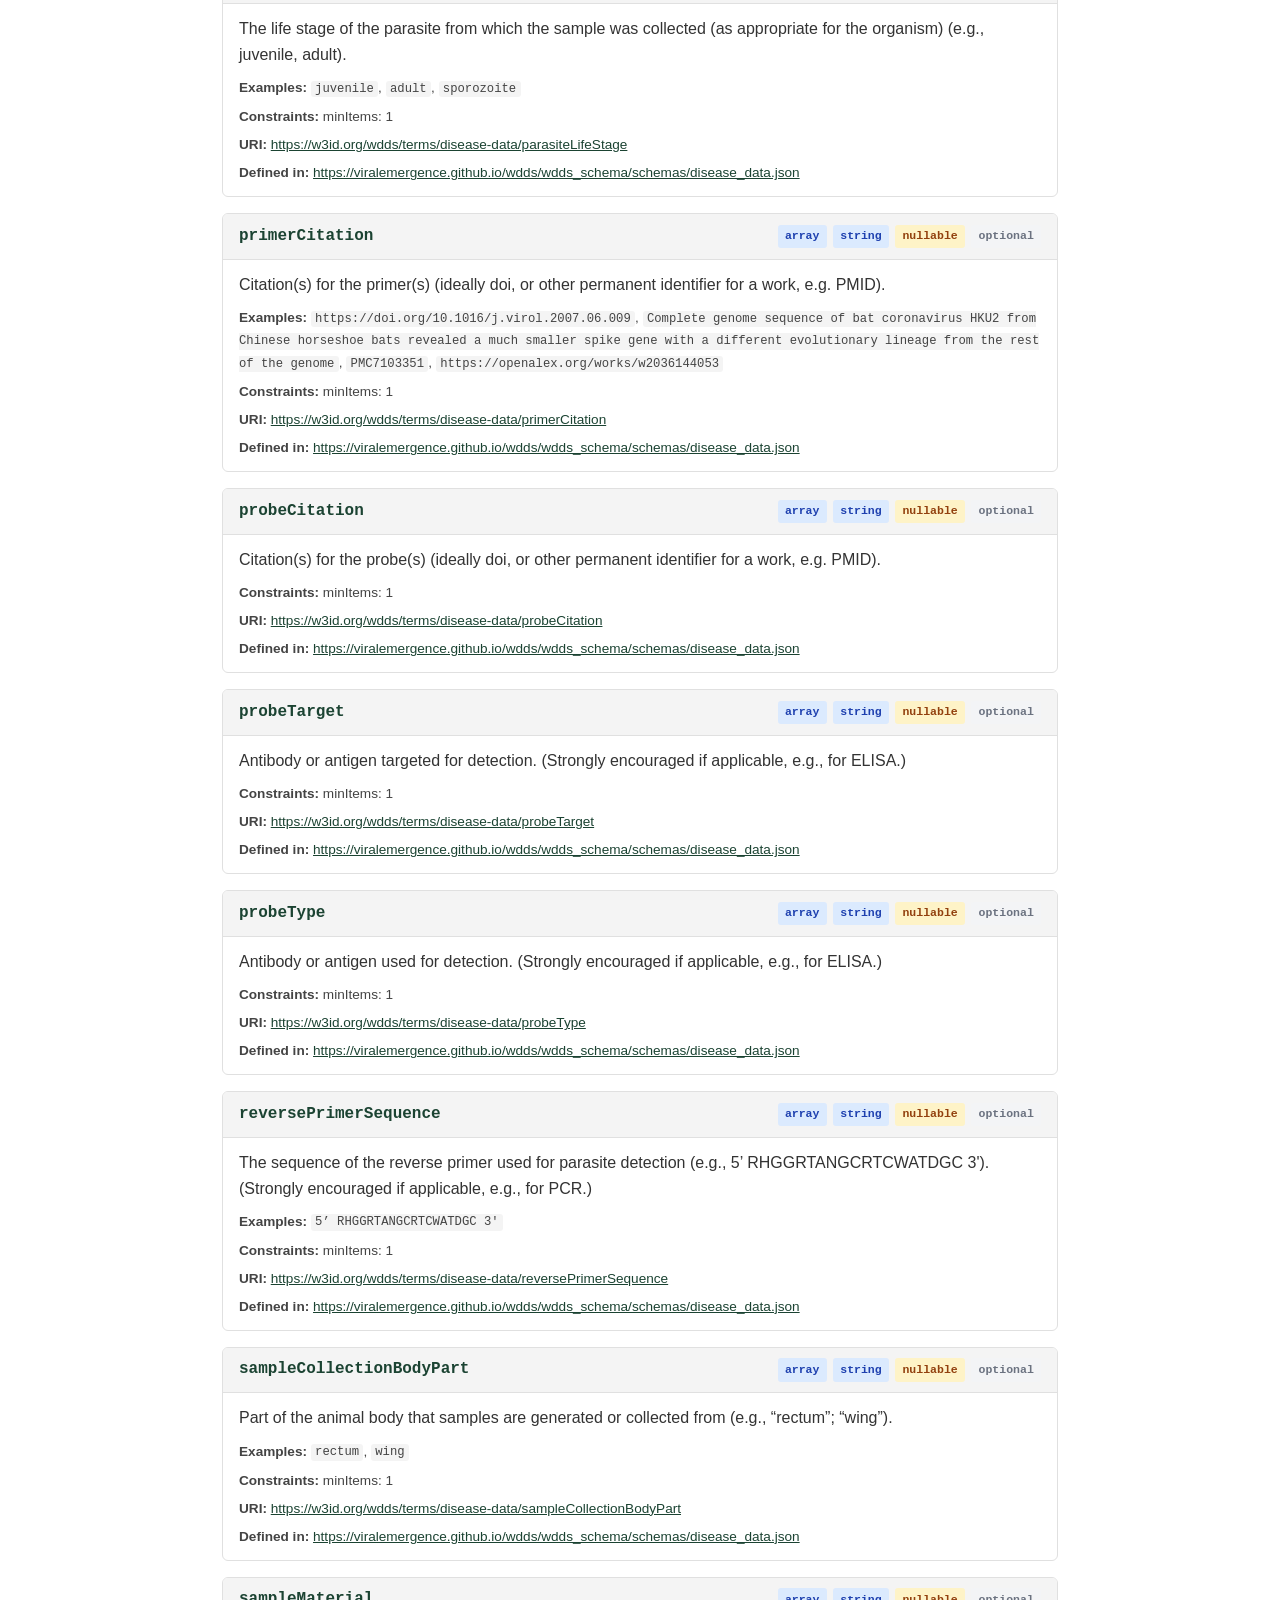
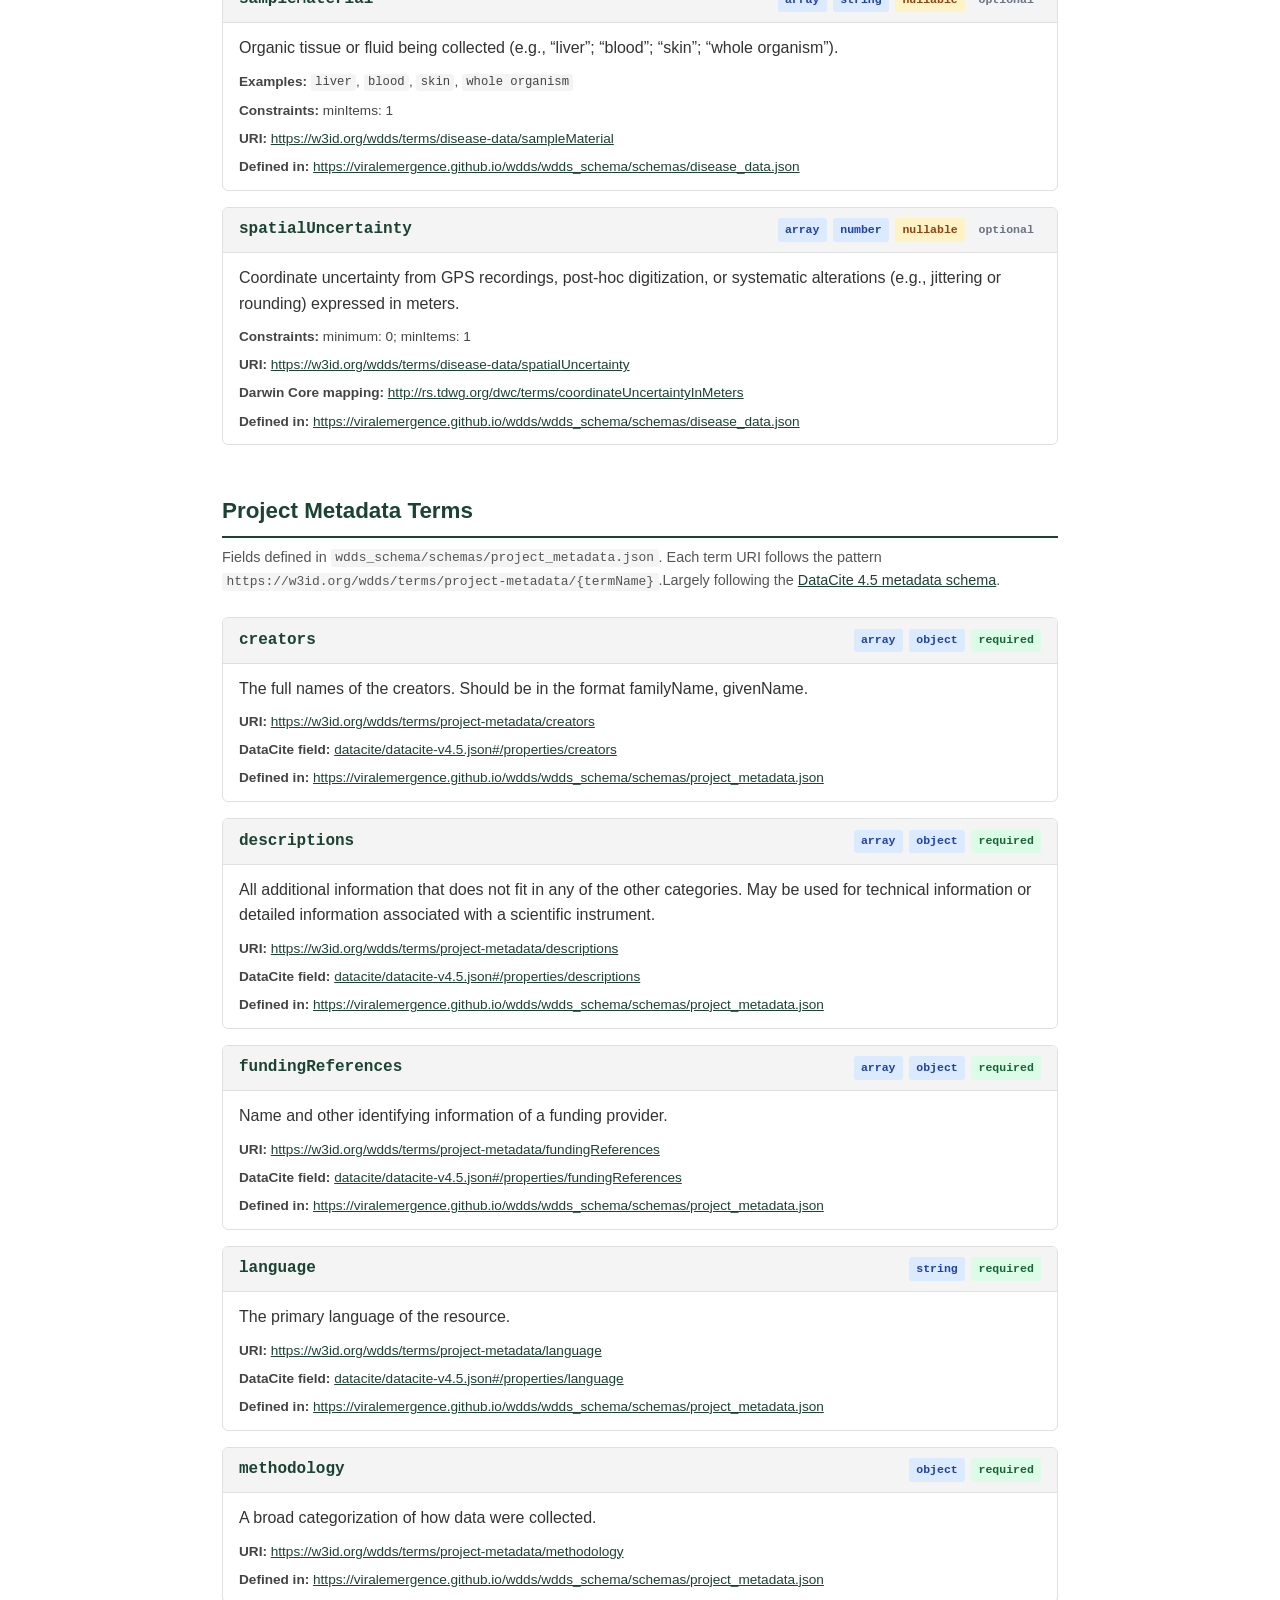
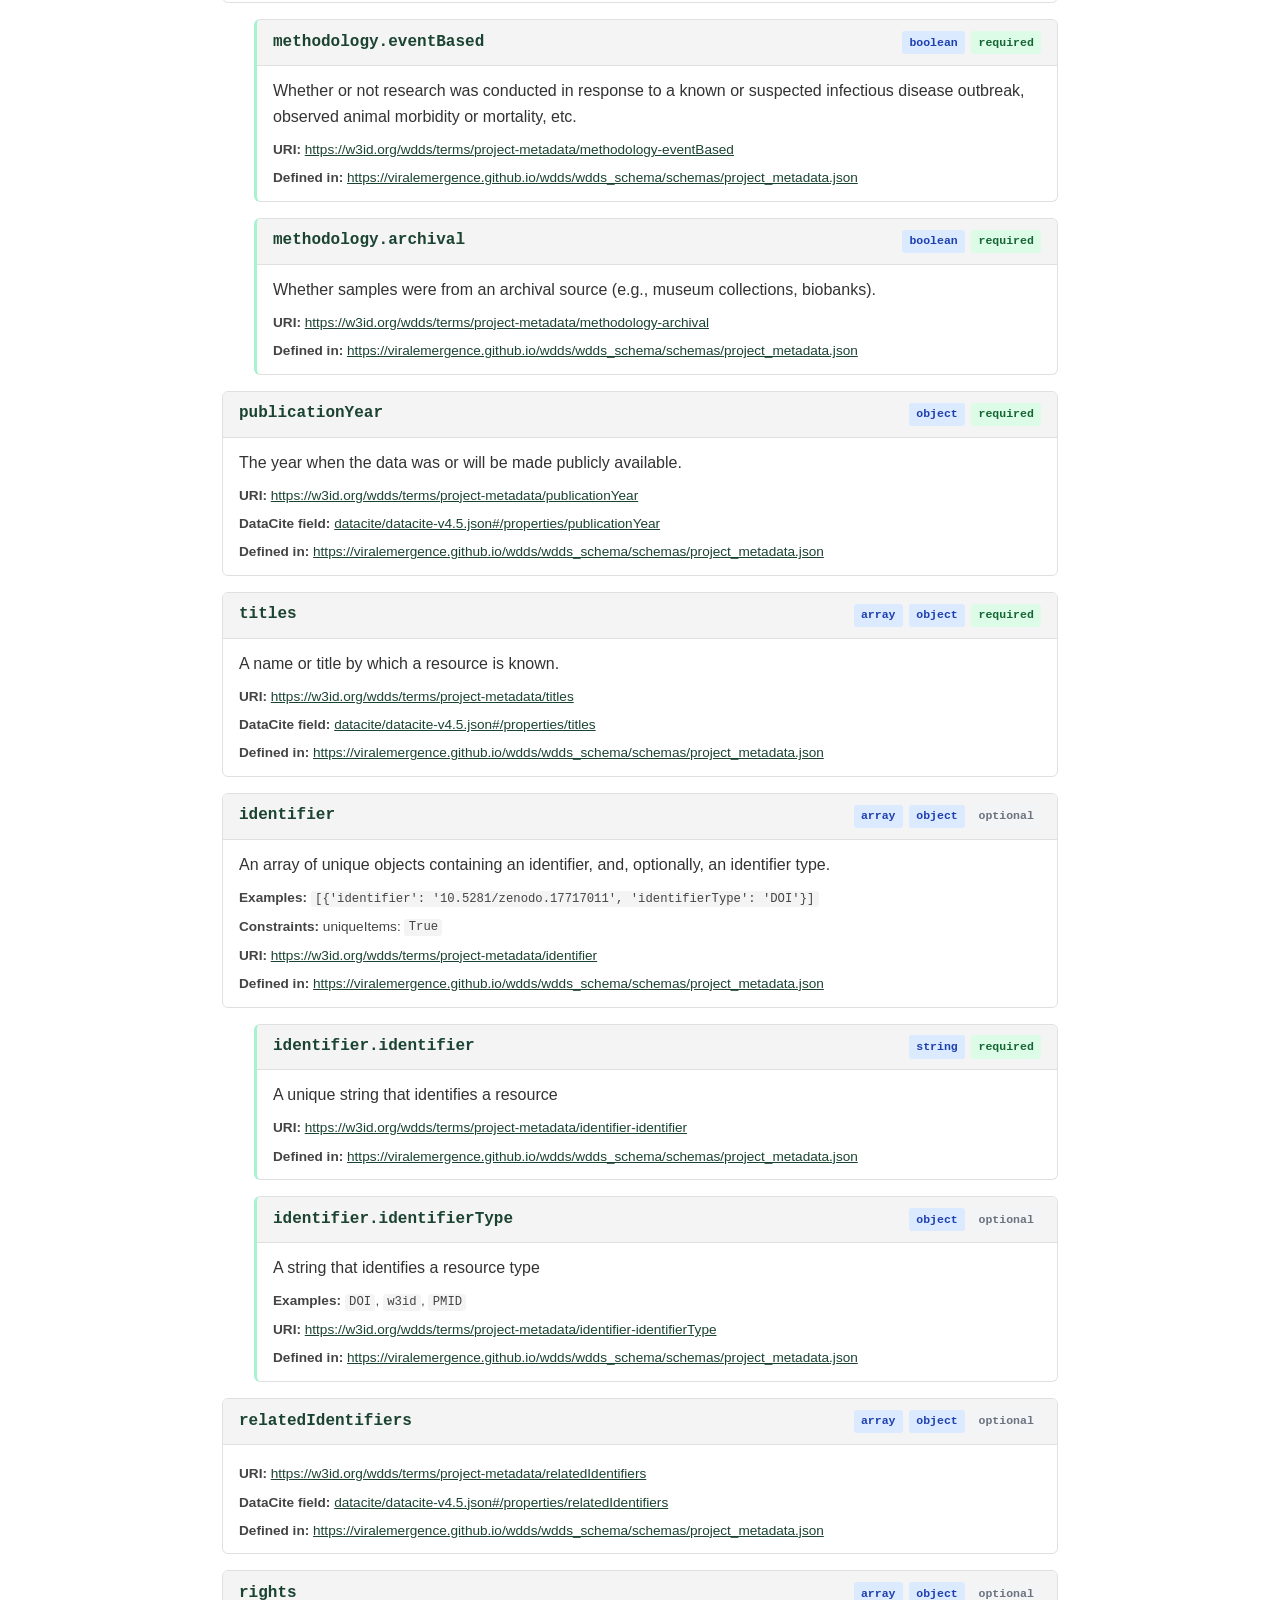
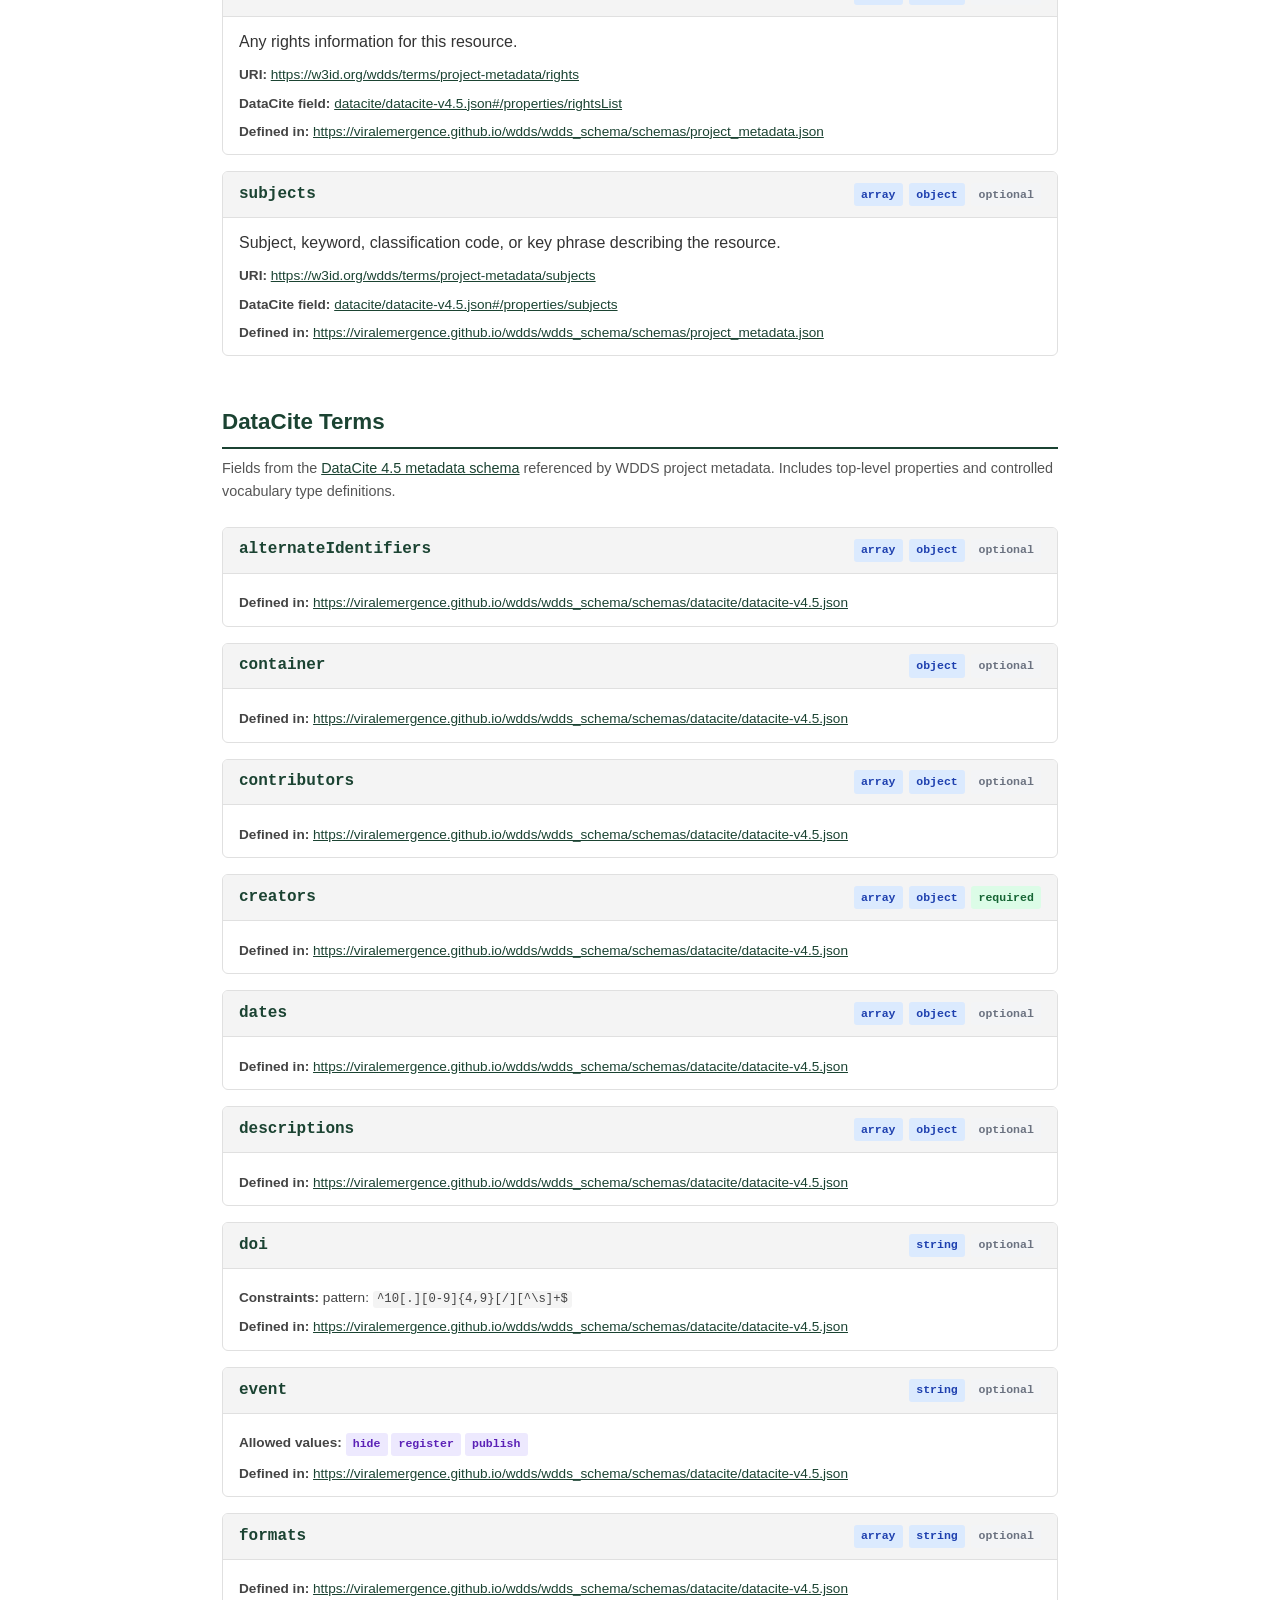
==== commit fcffa271: "chore: regenerate terms page from schema" ====
--- a/docs/terms/index.html
+++ b/docs/terms/index.html
@@ -17,6 +17,7 @@
   <a href="https://viralemergence.github.io/wdds/">Home</a>
   <a href="https://viralemergence.github.io/wdds/terms/">Terms</a>
   <a href="https://github.com/viralemergence/wdds">GitHub</a>
+  <a href="https://viralemergence.github.io/wdds/wdds_schema">JSON Schema</a>
 </nav>
 
 <main>
